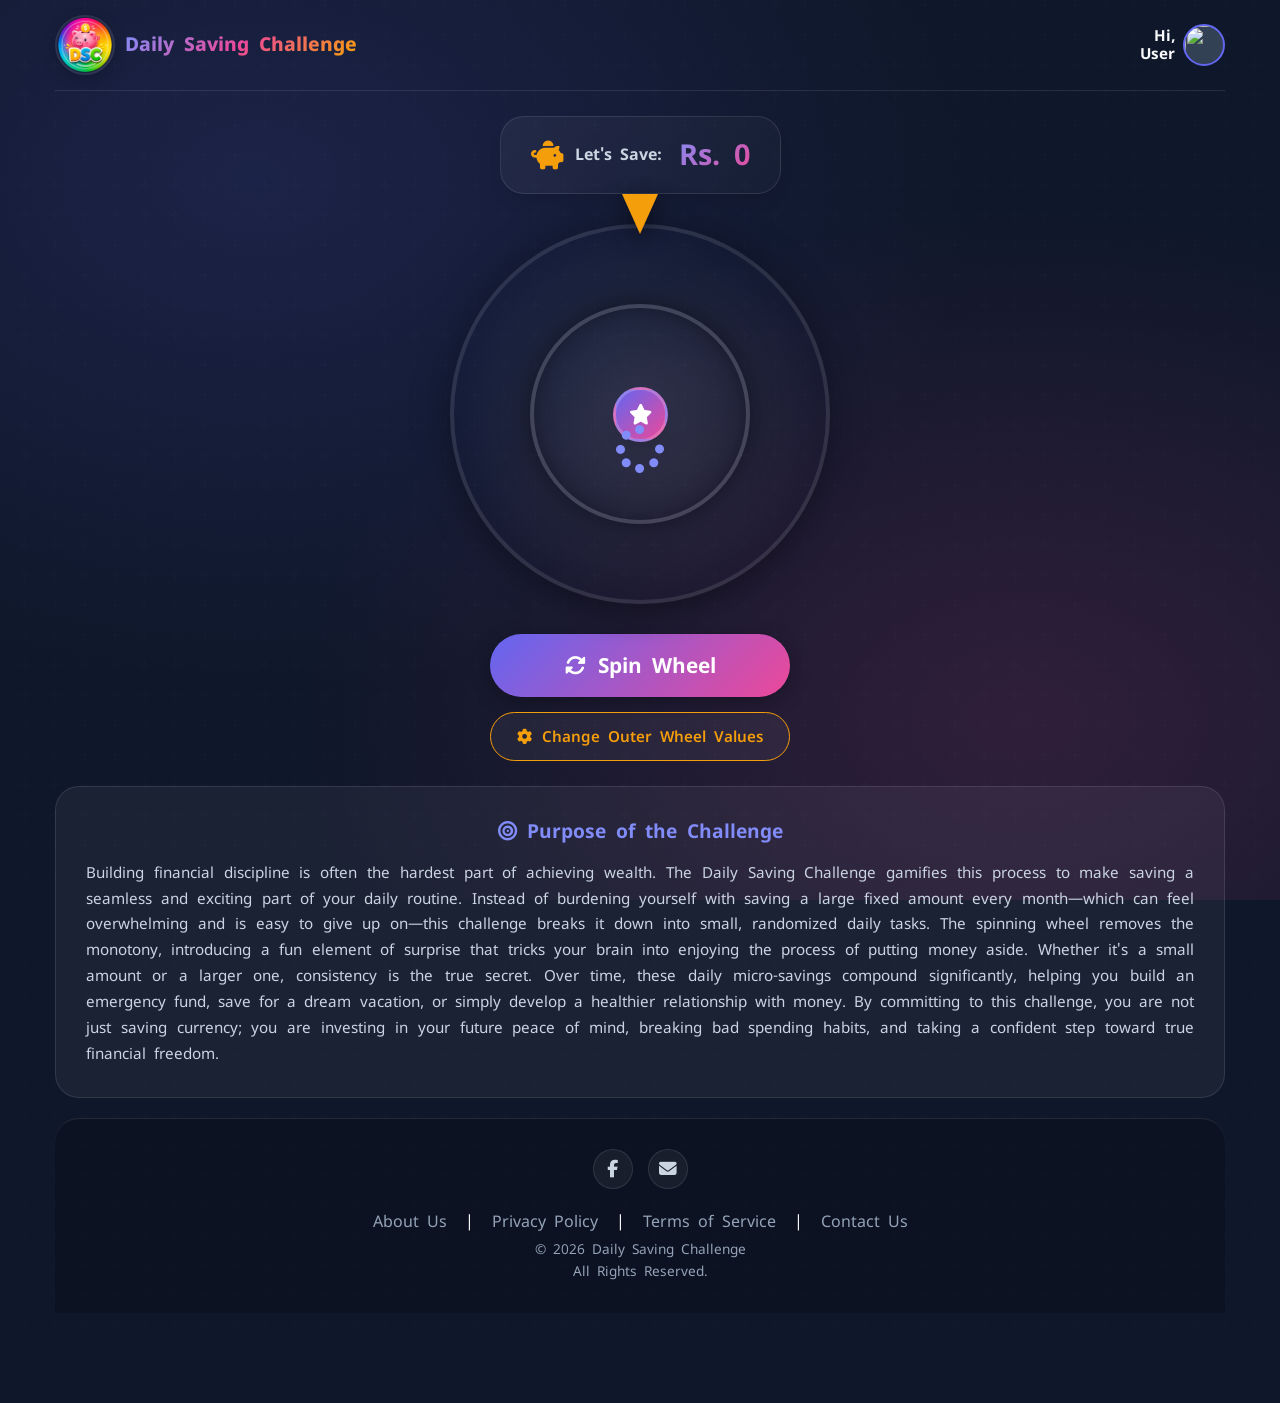
==== index.html @ 317a8c11 "Update index.html" ====
<!DOCTYPE html>
<html lang="en">
<head>
    <script async src="https://pagead2.googlesyndication.com/pagead/js/adsbygoogle.js?client=ca-pub-7875755235721674" crossorigin="anonymous"></script>
    <meta charset="UTF-8">
    <meta name="viewport" content="width=device-width, initial-scale=1.0, maximum-scale=1.0, user-scalable=no">
    <!-- 📌 SEO අංශය -->
    <title>DSCSaving | Daily Saving Challenge</title>
    <meta name="google-site-verification" content="cOCTgcawgqNc4gSyOQukBqpWCLOxOVzTZskBzwZwb8M" />
    <meta name="description" content="DSCSaving - Daily Saving Challenge. Build your saving habit daily and achieve your financial goals effortlessly.">
    <meta name="keywords" content="DSCSaving, Daily Saving Challenge, save money, financial goals, Sri Lanka saving app, money management">
    <meta name="author" content="DSCSaving">
    <meta name="description" content="Cultivate the habit of saving a small amount daily to secure your future. Join the Daily Saving Challenge to track and grow your savings securely.">
    <link rel="icon" type="image/png" href="dsc_logo.png">
    <link rel="apple-touch-icon" href="dsc_logo.png">
    <script src="https://cdnjs.cloudflare.com/ajax/libs/html2canvas/1.4.1/html2canvas.min.js"></script>
    <link href="https://fonts.googleapis.com/css2?family=Noto+Sans+Sinhala:wght@300;400;500;600;700;800&family=Poppins:wght@300;400;500;600;700;800&display=swap" rel="stylesheet">
    <link rel="stylesheet" href="https://cdnjs.cloudflare.com/ajax/libs/font-awesome/6.4.0/css/all.min.css">
    
    <link rel="stylesheet" href="style.css">

    <script src="https://www.gstatic.com/firebasejs/10.8.0/firebase-app-compat.js"></script>
    <script src="https://www.gstatic.com/firebasejs/10.8.0/firebase-auth-compat.js"></script>
    <script src="https://www.gstatic.com/firebasejs/10.8.0/firebase-database-compat.js"></script>
        
    <!-- Google tag (gtag.js) -->
    <script async src="https://www.googletagmanager.com/gtag/js?id=G-0ZGDSMXY3R"></script>
    <script>
      window.dataLayer = window.dataLayer || [];
      function gtag(){dataLayer.push(arguments);}
      gtag('js', new Date());

      gtag('config', 'G-0ZGDSMXY3R');
    </script>
    
</head>
<body>

    <div class="bg-animation"></div>

    <div id="initialLoader" style="position:fixed; top:50%; left:50%; transform:translate(-50%, -50%); color:var(--primary-light); z-index:9999999;">
        <i class="fas fa-spinner fa-spin fa-3x"></i>
    </div>

    <div id="authModal" class="my-modal">
        <div class="my-modal-content">
            <div style="position: absolute; top: 15px; right: 15px; z-index: 10;">
                <div class="lang-toggle" style="gap: 5px; margin: 0;">
                    <button class="lang-btn btn-si" id="loginLangSi" style="padding: 5px 10px; font-size: 0.8rem;" onclick="setLanguage('si')">සිං</button>
                    <button class="lang-btn btn-en" style="padding: 5px 10px; font-size: 0.8rem;" onclick="setLanguage('en')">EN</button>
                </div>
            </div>

            <div id="authMainUI">
                <img src="dsc_logo.png" alt="Logo" style="width: 70px; height: 70px; border-radius:50%; margin-bottom:10px; border: 2px solid rgba(255,255,255,0.2);" onerror="this.src='https://via.placeholder.com/70?text=DSC'">
                <h2 class="main-title" style="font-size: 1.8rem; margin-bottom: 5px; text-align:center;" data-i18n="welcome_title">Welcome!</h2>
                <p style="color: var(--text-secondary); font-size: 0.9rem; margin-bottom: 20px;" data-i18n="welcome_sub">Sign in to save and sync your progress securely.</p>
                
                <div class="auth-tabs">
                    <div class="auth-tab active" id="tabLogin" onclick="switchAuthTab('login')" data-i18n="tab_login">Login</div>
                    <div class="auth-tab" id="tabSignup" onclick="switchAuthTab('signup')" data-i18n="tab_signup">Sign Up</div>
                </div>
                
                <div id="authSignupFields" style="display: none;">
                    <div class="auth-input-wrapper">
                        <i class="fas fa-user icon-left"></i>
                        <input type="text" id="authName" class="auth-input" placeholder="Your Name" data-i18n-placeholder="name_placeholder">
                    </div>
                </div>
                
                <div class="auth-input-wrapper">
                    <i class="fas fa-envelope icon-left"></i>
                    <input type="email" id="authEmail" class="auth-input" placeholder="Email Address" data-i18n-placeholder="email_placeholder">
                </div>
                
                <div class="auth-input-wrapper">
                    <i class="fas fa-lock icon-left"></i>
                    <input type="password" id="authPassword" class="auth-input" placeholder="Password" data-i18n-placeholder="password_placeholder">
                    <i class="fas fa-eye password-toggle" onclick="togglePassword('authPassword', this)"></i>
                </div>

                <div style="text-align: right; margin-bottom: 15px; margin-top: -5px;" id="loginForgotPwdWrapper">
                    <a href="#" onclick="handleForgotPassword(false)" style="color: var(--accent); font-size: 0.85rem; text-decoration: none;" data-i18n="forgot_password">Forgot Password?</a>
                </div>
                
                <button class="action-btn primary" id="authSubmitBtn" onclick="handleAuthSubmit()">
                    <span id="authSubmitText" data-i18n="tab_login">Login</span>
                </button>
                
                <button class="google-btn" id="googleLoginBtn" onclick="loginWithGoogle()">
                    <i class="fab fa-google" style="color: #ea4335; font-size: 1.1rem;"></i>
                    <span data-i18n="google_login">Continue with Google</span>
                </button>
                
                <hr style="border: none; border-top: 1px dashed var(--glass-border); margin: 25px 0 20px;">
                <p style="color: var(--text-secondary); font-size: 0.85rem; margin-bottom: 12px;" data-i18n="guest_prompt">If you don't want to log in, spin the wheel from here</p>
                <button class="action-btn secondary" onclick="showGuestUI()">
                    <i class="fas fa-gamepad"></i> <span data-i18n="guest_btn">Use Local Account</span>
                </button>
            </div>
            
            <div id="guestUI" style="display: none;">
                <h2 style="font-size: 1.5rem; margin-bottom: 15px; color: var(--primary-light);" data-i18n="guest_btn">Use Local Account</h2>
                <div class="attention-note">
                    <i class="fas fa-exclamation-triangle"></i>
                    <div>
                        <strong data-i18n="important">Important:</strong> 
                        <span data-i18n="guest_warning">We cannot guarantee your data will be saved permanently. If data is lost locally, we cannot recover it.</span>
                    </div>
                </div>
                <div class="auth-input-wrapper">
                    <i class="fas fa-user icon-left"></i>
                    <input type="text" id="guestNameInput" class="auth-input" placeholder="Your Name" data-i18n-placeholder="name_placeholder">
                </div>
                <button class="action-btn primary" onclick="handleGuestSubmit()">
                    <span data-i18n="start_btn">Let's Start</span> <i class="fas fa-arrow-right"></i>
                </button>
                <button class="action-btn secondary" style="margin-top: 15px;" onclick="hideGuestUI()">
                    <i class="fas fa-arrow-left"></i> <span data-i18n="back_btn">Back</span>
                </button>
            </div>
        </div>
    </div>

    <div id="targetModal" class="my-modal">
        <div class="my-modal-content">
            <h2 style="font-size: 1.4rem; margin-bottom:10px; color: var(--primary-light);"><i class="fas fa-bullseye"></i> <span data-i18n="target_title">Set a Target</span></h2>
            <div class="attention-note">
                <i class="fas fa-exclamation-circle"></i>
                <div><span data-i18n="target_warning">Important: You can only change this amount after 30 days.</span></div>
            </div>
            <div class="auth-input-wrapper">
                <i class="fas fa-money-bill-wave icon-left"></i>
                <input type="number" id="targetAmountInput" class="auth-input" placeholder="Target Amount (e.g. 100000)" data-i18n-placeholder="target_placeholder">
            </div>
            <button class="action-btn primary" style="margin-bottom:10px;" onclick="saveTargetAmount()"><i class="fas fa-check"></i> <span data-i18n="modal_save">Save</span></button>
            <button class="action-btn secondary" onclick="closeTargetModal()"><span data-i18n="modal_cancel">Cancel</span></button>
        </div>
    </div>

    <!-- 📌 MAIN APP WRAPPER -->
    <div id="app-wrapper">
        <div class="header-section">
            <div class="header-left-group">
                <img src="dsc_logo.png" alt="DSC Logo" class="logo-img" onerror="this.src='https://via.placeholder.com/60?text=DSC'">
                <div class="title-group">
                    <h1 class="main-title" data-i18n="site_title">Daily Saving Challenge</h1>
                </div>
            </div>
            <div class="user-profile-wrapper" onclick="switchView('settings', document.getElementById('nav-settings'))">
                <div class="user-greeting"><span data-i18n="hi_text">Hi,</span> <span id="displayUserName">User</span></div>
                <img id="headerProfilePic" src="" class="header-profile-pic">
            </div>
        </div>

        <div class="main-content-flex">
            <!-- 🔹 TAB 1: HOME -->
            <div id="view-home" class="view-section active">
                
                <!-- 🏆 WINNERS BANNER (TARGET ACHIEVERS) -->
                <div id="homeAchievers" style="display: none;"></div>

                <div class="live-total-container">
                    <div class="live-total">
                        <i class="fas fa-piggy-bank"></i>
                        <span data-i18n="save_label" style="font-size: 1rem; color: var(--text-secondary); margin-right: 5px;">Let's Save:</span>
                        <span class="amount" id="liveAmount">Rs. 0</span>
                    </div>
                </div>
                <div class="wheel-section">
                    <div class="wheel-container">
                        <div class="wheel-glow"></div>
                        <div class="pointer"></div>
                        <div class="wheel outer-wheel" id="outerWheel"></div>
                        <div class="wheel inner-wheel" id="innerWheel"></div>
                        <div class="wheel-center"><i class="fas fa-star"></i></div>
                    </div>
                    <button id="spinBtn" class="spin-btn" onclick="spin()">
                        <i class="fas fa-sync-alt"></i> <span id="spinBtnText" data-i18n="spin_btn">Spin Wheel</span>
                    </button>
                    <button class="custom-btn" onclick="openCustom()">
                        <i class="fas fa-cog"></i> <span data-i18n="change_wheel_btn">Change Outer Wheel Values</span>
                    </button>
                </div>
                
                <div id="homeTargetWinNote" class="target-win-note">
                    <h2>🎉 <span data-i18n="target_achieved_msg">Congratulations! You've achieved your target!</span> 🎉</h2>
                    <p data-i18n="win_note_desc">Today is a special day! Your dedication has paid off.</p>
                    <button class="action-btn primary" onclick="openTargetModal()">
                        <i class="fas fa-plus"></i> <span data-i18n="new_target_btn">Set a New Target</span>
                    </button>
                </div>

                <!-- AdSense Slot (Hidden as requested) -->
                <div class="adsense-slot" style="display: none;">
                    <i class="fas fa-ad"></i>
                    <span>Ad Placement</span>
                </div>

                <div class="purpose-section">
                    <h2><i class="fas fa-bullseye"></i> <span data-i18n="purpose_title">Purpose of the Challenge</span></h2>
                    <p data-i18n="purpose_desc" style="text-align: justify; font-size: 0.95rem;">Building financial discipline is often the hardest part of achieving wealth. The Daily Saving Challenge gamifies this process to make saving a seamless and exciting part of your daily routine. Instead of burdening yourself with saving a large fixed amount every month—which can feel overwhelming and is easy to give up on—this challenge breaks it down into small, randomized daily tasks. The spinning wheel removes the monotony, introducing a fun element of surprise that tricks your brain into enjoying the process of putting money aside. Whether it's a small amount or a larger one, consistency is the true secret. Over time, these daily micro-savings compound significantly, helping you build an emergency fund, save for a dream vacation, or simply develop a healthier relationship with money. By committing to this challenge, you are not just saving currency; you are investing in your future peace of mind, breaking bad spending habits, and taking a confident step toward true financial freedom.</p>
                </div>
            </div>

            <!-- 🔹 TAB 2: CALENDAR -->
            <div id="view-calendar" class="view-section" id="calendarCaptureArea">
                
                <!-- 🏆 WINNERS BANNER (TARGET ACHIEVERS) -->
                <div id="calAchievers" style="display: none;"></div>

                <div class="calendar-section">
                    <h2><i class="fas fa-calendar-alt"></i> <span data-i18n="calendar_title">My Savings Record</span></h2>
                    <div class="calendar-grid" id="calendarGrid"></div>
                    <div class="monthly-total-box">
                        <button id="showTotalBtn" class="action-btn secondary" style="width: auto; padding: 12px 30px;" onclick="showMonthlyTotal()">
                            <i class="fas fa-eye"></i> <span data-i18n="show_total_btn">Show This Month's Total</span>
                        </button>
                        <div id="totalAmountContainer" class="monthly-total-display" style="display:none;">
                            <div style="font-size: 1rem; color: var(--text-secondary); margin-bottom:5px;" data-i18n="month_total_title">Total Savings This Month</div>
                            <div class="total-amount" id="monthTotalAmount">Rs. 0</div>
                        </div>
                        <div id="calendarDownloadArea" style="text-align: center; margin-top: 15px; display: none; width: 100%;">
                            <button class="action-btn primary" onclick="downloadCalendar()">
                                <i class="fas fa-download"></i> <span data-i18n="download_calendar">Download This Month's Record</span>
                            </button>
                        </div>
                    </div>
                </div>
                <div id="targetDisplayCalendar" class="target-card"></div>

                <!-- Last Saver Highlight -->
                <div class="champion-card-small">
                    <div class="champ-icon-small"><i class="fas fa-piggy-bank"></i></div>
                    <div class="champ-details-small">
                        <span class="champ-title-small" data-i18n="recent_champ">Last Saver</span>
                        <span class="champ-name-small" id="lastWinnerDisplay">Loading...</span>
                    </div>
                    <div class="champ-amount-small" id="lastWinnerAmountDisplay">Rs. 0</div>
                </div>

            </div>

            <!-- 🔹 TAB 3: HUB (ARTICLE LIST) -->
            <div id="view-hub" class="view-section">
                
                <!-- 💡 Detailed Financial Advice Section Above Hub -->
                <div class="advice-intro-card">
                    <div class="advice-header">
                        <i class="fas fa-lightbulb text-accent" style="font-size: 2rem; color: var(--accent);"></i>
                        <h2 data-i18n="advice_main_title" style="margin:0; font-size:1.4rem;">Master Your Money</h2>
                    </div>
                    <div class="advice-content-box" data-i18n="advice_desc">
                        Navigating the complex world of personal finance does not have to be an intimidating or complicated process. Welcome to our Financial Advice Hub, a dedicated space designed to provide you with clear, actionable, and user-friendly insights to help you completely master your money. We firmly believe that financial literacy is the essential cornerstone of a secure, stress-free future. Our ultimate goal is to empower you with the comprehensive knowledge and practical tools necessary to make informed, confident decisions about your wealth, no matter where you currently stand on your financial journey.<br><br>A fundamental pillar of achieving and maintaining financial health is the creation of a realistic, sustainable budget. We often recommend starting with the widely recognized 50/30/20 rule. This straightforward framework suggests allocating 50% of your net income to essential needs like housing, groceries, and utilities; 30% to wants and lifestyle choices such as dining out and entertainment; and a critical 20% dedicated entirely to savings and debt repayment. Implementing this simple structure ensures that you consistently live within your means while still enjoying your life today and actively preparing for whatever tomorrow may bring.<br><br>Alongside diligent budgeting, building a robust emergency fund is absolutely crucial. Life is inherently unpredictable, bringing unexpected medical bills, urgent home repairs, or sudden changes in employment. Having three to six months' worth of living expenses safely set aside in an accessible account can be the critical difference between experiencing a minor temporary setback and falling into a major, stressful financial crisis. An emergency fund is your personal financial shock absorber.<br><br>Beyond the act of saving, understanding the profound difference between saving and investing is key to long-term wealth building. While saving protects your money from loss and keeps it liquid, investing is what actually grows your wealth and protects your purchasing power against inflation. In our articles below, we provide clear introductory guides on how to make your money work tirelessly for you. We explore various low-risk investment avenues suitable for beginners, explaining concepts like compound interest, diversification, and long-term market trends in simple, plain language.<br><br>Additionally, we delve deeply into the psychology of spending. We understand that personal finance is often more about behavior than math. We offer practical, real-world tips on how to curb impulsive buying habits, how to accurately differentiate between true necessities and fleeting wants, and how to cultivate a resilient mindset of abundance and intentionality. By aligning your daily spending habits with your deepest values and long-term goals, you create a financial life that brings you genuine satisfaction.<br><br>Whether you are a complete beginner just starting your financial journey, someone looking to aggressively pay down high-interest debt, or an advanced saver aiming to accelerate your wealth accumulation and achieve early retirement, our carefully curated selection of articles is here to guide you every single step of the way. Remember, financial independence is not an overnight achievement; it is a marathon that requires patience, discipline, and continuous learning. Make it a habit to revisit your financial goals regularly, track your net worth, and celebrate the small milestones along the way. Every dollar saved and invested is a step closer to the freedom to live life on your own terms. Explore our articles below and equip yourself with the knowledge to thrive.
                    </div>
                </div>

                <h2 class="section-title" style="margin-top: 30px;"><i class="fas fa-book-open"></i> <span data-i18n="blog_title">Financial Advice & Articles</span></h2>
                
                <div id="blogGrid">
                    <p id="noArticlesMsg" style="text-align:center; color:var(--text-muted); padding: 20px; grid-column: 1 / -1;">Fetching articles...</p>
                </div>
            </div>

            <!-- 🔹 TAB 3.1: FULL ARTICLE VIEW -->
            <div id="view-article" class="view-section">
                <button class="back-to-hub-btn" onclick="closeArticleView()">
                    <i class="fas fa-arrow-left"></i> <span data-i18n="back_btn">Back</span>
                </button>
                <div class="full-article-container">
                    <h2 class="full-article-title" id="fullArticleTitle">Loading...</h2>
                    <div class="full-article-content" id="fullArticleContent">
                        Please wait...
                    </div>
                </div>
            </div>

            <!-- 🔹 TAB 5: SETTINGS -->
            <div id="view-settings" class="view-section">

                <!-- 🌐 Currency Selector -->
                <div class="settings-card">
                    <h3><i class="fas fa-coins" style="margin-right:8px; color:#f59e0b;"></i> <span data-i18n="currency_settings">Currency / මුදල් ඒකකය</span></h3>
                    <p style="font-size: 0.8rem; color: var(--text-muted); margin-bottom: 10px;" data-i18n="currency_note">Note: Non-LKR currencies will force the app language to English.</p>
                    <select id="currencySelector" class="auth-input" style="padding-left: 20px; font-weight: 600; cursor: pointer;" onchange="changeCurrency(this)">
                        <option value="LKR">LKR - Sri Lankan Rupee (Rs.)</option>
                        <option value="USD">USD - US Dollar ($)</option>
                        <option value="EUR">EUR - Euro (€)</option>
                        <option value="GBP">GBP - British Pound (£)</option>
                        <option value="AUD">AUD - Australian Dollar (A$)</option>
                    </select>
                </div>

                <div class="settings-card">
                    <h3><i class="fas fa-language" style="margin-right:8px; color:var(--accent);"></i> <span data-i18n="select_lang">Language / භාෂාව</span></h3>
                    <div class="lang-toggle" id="settingsLangToggle">
                        <button class="lang-btn btn-si" id="settingsLangSi" onclick="setLanguage('si')">Sinhala</button>
                        <button class="lang-btn btn-en active" onclick="setLanguage('en')">English</button>
                    </div>
                </div>

                <div class="settings-card">
                    <h3><i class="fas fa-user-edit" style="margin-right:8px; color:var(--primary-light);"></i> <span data-i18n="profile_settings">User Profile</span></h3>
                    <div style="text-align: center; margin-bottom: 20px;">
                        <label for="avatarUpload" style="cursor: pointer; position: relative; display: inline-block;">
                            <img id="settingsAvatarPreview" src="" style="width: 80px; height: 80px; border-radius: 50%; object-fit: cover; border: 3px solid var(--primary); background: var(--dark-lighter);">
                            <div style="position: absolute; bottom: 0; right: -5px; background: var(--accent); width: 28px; height: 28px; border-radius: 50%; display: flex; align-items: center; justify-content: center; color: white; font-size: 0.8rem; box-shadow: 0 2px 5px rgba(0,0,0,0.5);"><i class="fas fa-camera"></i></div>
                        </label>
                        <input type="file" id="avatarUpload" accept="image/*" style="display: none;" onchange="handleImageUpload(event)">
                    </div>

                    <div class="auth-input-wrapper" id="settingsEmailWrapper" style="display: none;">
                        <i class="fas fa-envelope icon-left"></i>
                        <input type="text" id="settingsEmail" class="auth-input" readonly style="opacity: 0.6; cursor: not-allowed; background: rgba(0,0,0,0.4);" data-i18n-placeholder="email_placeholder">
                    </div>

                    <div class="auth-input-wrapper">
                        <i class="fas fa-user icon-left"></i>
                        <input type="text" id="settingsName" class="auth-input" placeholder="Your Name" data-i18n-placeholder="name_placeholder">
                    </div>

                    <div id="settingsPasswordSection" style="display: none;">
                        <div class="auth-input-wrapper">
                            <i class="fas fa-unlock-alt icon-left"></i>
                            <input type="password" id="settingsCurrentPassword" class="auth-input" placeholder="Old Password" data-i18n-placeholder="current_password_placeholder">
                            <i class="fas fa-eye password-toggle" onclick="togglePassword('settingsCurrentPassword', this)"></i>
                        </div>
                        <div class="auth-input-wrapper">
                            <i class="fas fa-lock icon-left"></i>
                            <input type="password" id="settingsNewPassword" class="auth-input" placeholder="New Password" data-i18n-placeholder="new_password_placeholder">
                            <i class="fas fa-eye password-toggle" onclick="togglePassword('settingsNewPassword', this)"></i>
                        </div>
                        <div style="text-align: right; margin-bottom: 15px; margin-top: -5px;">
                            <a href="#" onclick="handleForgotPassword(true)" style="color: var(--accent); font-size: 0.85rem; text-decoration: none;" data-i18n="forgot_password">Forgot Password?</a>
                        </div>
                    </div>

                    <button class="action-btn success" id="saveProfileBtn" onclick="saveProfileSettings()">
                        <i class="fas fa-save"></i> <span data-i18n="save_profile">Save Changes</span>
                    </button>
                </div>
                <div id="targetDisplaySettings" class="target-card"></div>

                <button class="logout-btn" onclick="logoutUser()">
                    <i class="fas fa-sign-out-alt"></i> <span data-i18n="logout_btn">Logout</span>
                </button>
            </div>
        </div>

        <!-- 📌 GLOBAL FOOTER WITH LEGAL LINKS -->
        <div class="global-footer">
            <div class="social-icons">
                <a href="https://web.facebook.com/profile.php?id=61590623947927" target="_blank" class="social-icon"><i class="fab fa-facebook-f"></i></a>
                <a href="mailto:dailysavingchallenge@gmail.com" class="social-icon"><i class="fas fa-envelope"></i></a>
            </div>
            
            <div class="footer-links">
                <a href="about.html">About Us</a> | 
                <a href="privacy.html">Privacy Policy</a> | 
                <a href="terms.html">Terms of Service</a> | 
                <a href="contact.html">Contact Us</a>
            </div>

            <div class="footer-text">
                &copy; 2026 Daily Saving Challenge<br><span data-i18n="footer_rights">All Rights Reserved.</span>
            </div>
        </div>
    </div>

    <!-- 📌 BOTTOM NAVIGATION BAR -->
    <div class="bottom-nav" id="bottomNav" style="display: none;">
        <div class="nav-item active" onclick="switchView('home', this)">
            <i class="fas fa-home"></i><span data-i18n="nav_home">Home</span>
        </div>
        <div class="nav-item" onclick="switchView('calendar', this)">
            <i class="fas fa-calendar-alt"></i><span data-i18n="nav_calendar">Calendar</span>
        </div>
        <div class="nav-item" id="nav-explore" onclick="switchView('hub', this)">
            <i class="fas fa-book-open"></i><span data-i18n="nav_explore">Explore</span>
        </div>
        <div class="nav-item" onclick="window.location.href='about.html'">
            <i class="fas fa-info-circle"></i><span data-i18n="nav_about">About Us</span>
        </div>
        <div class="nav-item" id="nav-settings" onclick="switchView('settings', this)">
            <i class="fas fa-cog"></i><span data-i18n="nav_settings">Settings</span>
        </div>
    </div>

    <!-- 📌 MODALS -->
    <div id="customModal" class="my-modal">
        <div class="my-modal-content">
            <h2 style="font-size: 1.2rem; margin-bottom:5px;" data-i18n="modal_setup_title">Setup Wheel</h2>
            <p style="font-size: 0.9rem; color: var(--text-muted);" data-i18n="modal_setup_sub">Select Max Value (0 - 900)</p>
            <div class="slider-container">
                <input type="range" id="wheelSlider" min="0" max="900" step="100" value="900" oninput="updateSliderText(this.value)">
                <div class="slider-value" id="sliderValDisplay">900</div>
            </div>
            <button class="action-btn primary" style="margin-bottom:10px;" onclick="saveCustom()"><i class="fas fa-check"></i> <span data-i18n="modal_save">Save</span></button>
            <button class="action-btn secondary" onclick="closeCustom()"><span data-i18n="modal_cancel">Cancel</span></button>
        </div>
    </div>

    <div id="resultModal" class="my-modal">
        <div class="my-modal-content" style="background: transparent; border: none; box-shadow: none; padding: 0;">
            <div id="captureArea" class="capture-card">
                <div id="captureDate" class="capture-date"></div>
                <img id="popupAvatar" src="" alt="Profile" class="profile-pic">
                <h2 id="cardName">Hi Name</h2>
                <p class="capture-subtitle" data-i18n="card_subtitle" style="margin:5px 0 10px;">Amount to save today</p>
                <div class="amount" id="cardTotal">Rs. 0</div>
                <div class="capture-footer" style="margin-top:15px; font-size:0.9rem;"><i class="fab fa-facebook"></i>Daily Saving Challenge</div>
            </div>
            <button class="action-btn primary" style="margin-bottom:10px;" onclick="shareAndDownload()"><i class="fas fa-download"></i> Download & Share</button>
            <button class="action-btn secondary" onclick="closeModal()"><span data-i18n="card_close">Close</span></button>
        </div>
    </div>

    <script>
        // =========================================
        // 📌 TRANSLATIONS & CURRENCY LOGIC
        // =========================================
        const translations = {
            en: {
                site_title: "Daily Saving Challenge", select_lang: "Language", hi_text: "Hi,", welcome_title: "Welcome!", welcome_sub: "Sign in to save and sync your progress securely.",
                tab_login: "Login", tab_signup: "Sign Up", google_login: "Continue with Google", guest_prompt: "If you don't want to log in, spin the wheel from here",
                guest_btn: "Use Local Account", guest_warning: "We cannot guarantee your data will be saved permanently. If data is lost locally, we cannot recover it.",
                back_btn: "Back", important: "Important:", name_placeholder: "Your Name", email_placeholder: "Email Address", password_placeholder: "Password",
                logout_btn: "Logout", start_btn: "Let's Start", save_label: "Let's Save:", spin_btn: "Spin Wheel", change_wheel_btn: "Change Outer Wheel Values",
                wheel_settings: "Wheel Settings", profile_settings: "User Profile", new_password_placeholder: "New Password", save_profile: "Save Changes",
                calendar_title: "My Savings Record", month_total_title: "Total Savings This Month", show_total_btn: "Show This Month's Total", download_calendar: "Download This Month's Record",
                recent_champ: "Last Saver", purpose_title: "Purpose of the Challenge", 
                purpose_desc: "Building financial discipline is often the hardest part of achieving wealth. The Daily Saving Challenge gamifies this process to make saving a seamless and exciting part of your daily routine. Instead of burdening yourself with saving a large fixed amount every month—which can feel overwhelming and is easy to give up on—this challenge breaks it down into small, randomized daily tasks. The spinning wheel removes the monotony, introducing a fun element of surprise that tricks your brain into enjoying the process of putting money aside. Whether it's a small amount or a larger one, consistency is the true secret. Over time, these daily micro-savings compound significantly, helping you build an emergency fund, save for a dream vacation, or simply develop a healthier relationship with money. By committing to this challenge, you are not just saving currency; you are investing in your future peace of mind, breaking bad spending habits, and taking a confident step toward true financial freedom.",
                advice_main_title: "Master Your Money",
                advice_desc: "Navigating the complex world of personal finance does not have to be an intimidating or complicated process. Welcome to our Financial Advice Hub, a dedicated space designed to provide you with clear, actionable, and user-friendly insights to help you completely master your money. We firmly believe that financial literacy is the essential cornerstone of a secure, stress-free future. Our ultimate goal is to empower you with the comprehensive knowledge and practical tools necessary to make informed, confident decisions about your wealth, no matter where you currently stand on your financial journey.<br><br>A fundamental pillar of achieving and maintaining financial health is the creation of a realistic, sustainable budget. We often recommend starting with the widely recognized 50/30/20 rule. This straightforward framework suggests allocating 50% of your net income to essential needs like housing, groceries, and utilities; 30% to wants and lifestyle choices such as dining out and entertainment; and a critical 20% dedicated entirely to savings and debt repayment. Implementing this simple structure ensures that you consistently live within your means while still enjoying your life today and actively preparing for whatever tomorrow may bring.<br><br>Alongside diligent budgeting, building a robust emergency fund is absolutely crucial. Life is inherently unpredictable, bringing unexpected medical bills, urgent home repairs, or sudden changes in employment. Having three to six months' worth of living expenses safely set aside in an accessible account can be the critical difference between experiencing a minor temporary setback and falling into a major, stressful financial crisis. An emergency fund is your personal financial shock absorber.<br><br>Beyond the act of saving, understanding the profound difference between saving and investing is key to long-term wealth building. While saving protects your money from loss and keeps it liquid, investing is what actually grows your wealth and protects your purchasing power against inflation. In our articles below, we provide clear introductory guides on how to make your money work tirelessly for you. We explore various low-risk investment avenues suitable for beginners, explaining concepts like compound interest, diversification, and long-term market trends in simple, plain language.<br><br>Additionally, we delve deeply into the psychology of spending. We understand that personal finance is often more about behavior than math. We offer practical, real-world tips on how to curb impulsive buying habits, how to accurately differentiate between true necessities and fleeting wants, and how to cultivate a resilient mindset of abundance and intentionality. By aligning your daily spending habits with your deepest values and long-term goals, you create a financial life that brings you genuine satisfaction.<br><br>Whether you are a complete beginner just starting your financial journey, someone looking to aggressively pay down high-interest debt, or an advanced saver aiming to accelerate your wealth accumulation and achieve early retirement, our carefully curated selection of articles is here to guide you every single step of the way. Remember, financial independence is not an overnight achievement; it is a marathon that requires patience, discipline, and continuous learning. Make it a habit to revisit your financial goals regularly, track your net worth, and celebrate the small milestones along the way. Every dollar saved and invested is a step closer to the freedom to live life on your own terms. Explore our articles below and equip yourself with the knowledge to thrive.",
                blog_title: "Financial Advice & Articles", view_all: "View All Articles", nav_about: "About Us",
                footer_rights: "All Rights Reserved.", modal_setup_title: "Setup Wheel", modal_setup_sub: "Select Max Value (0 - 900)", modal_save: "Save", modal_cancel: "Cancel",
                card_subtitle: "Amount to save today", card_close: "Close", nav_home: "Home", nav_calendar: "Calendar", nav_explore: "Explore", nav_settings: "Settings",
                target_title: "Set a Target", my_target: "My Savings Target", target_add_btn: "Set a Target", target_edit_btn: "Edit Target", target_warning: "Important: You can only change this amount after 30 days.",
                target_placeholder: "Target Amount (e.g. 100000)", target_remaining: "Remaining for Target:", target_achieved_msg: "Congratulations! You've achieved your target!", win_note_desc: "Today is a special day! Your dedication has paid off.",
                new_target_btn: "Set a New Target", target_lock_msg: "You can change your target in {days} days.", no_target_title: "No Target Set", js_enter_all: "Please fill out all fields!",
                js_enter_name: "Please enter your name!", js_auth_success: "Successfully logged in!", js_auth_error: "Authentication Failed. Please check details.", js_completed: "Completed Today",
                js_spinning: "Spinning...", js_no_articles: "No articles available currently.", js_read_more: "Read More", js_today: "Today", js_start_greet: "let's start the challenge!",
                popup_blocked: "Popup blocked by browser! Please use Email/Password to login.",
                forgot_password: "Forgot Password?", current_password_placeholder: "Old Password", enter_email_reset: "Please enter your email address in the field to reset password.",
                reset_link_sent: "Password reset link sent to your email!", wrong_old_password: "The old password you entered is incorrect!", local_acc_email: "Local Account (No Email)",
                js_load_more: "Load More Articles", js_loading: "Loading...", currency_settings: "Currency", currency_note: "Note: Non-LKR currencies will force the app language to English.",
                today_champions: "🎉 Today's Champions:"
            },
            si: {
                site_title: "දිනපතා මුදල් ඉතිරි කිරීමේ අභියෝගය", select_lang: "භාෂාව / Language", hi_text: "ආයුබෝවන්,", welcome_title: "ආයුබෝවන්!", welcome_sub: "දිනපතා ඉතිරි කිරීමේ විස්තර ආරක්ෂිතව බලාගැනීමට ලොග් වෙන්න.",
                tab_login: "ලොග් වෙන්න", tab_signup: "ලියාපදිංචි වෙන්න", google_login: "Google හරහා ලොග් වෙන්න", guest_prompt: "ලොග් වීමට අවශ්‍ය නැත්නම් මෙතනින් රෝදය කරකවන්න",
                guest_btn: "Local ගිණුමකින් යන්න", guest_warning: "ඔබගේ දත්ත ආරක්ෂිතව පවතින බවට අපට සහතික විය නොහැක. යම් හෙයකින් දත්ත මැකී ගියහොත් අපට ඒ සඳහා වගකිය නොහැක.",
                back_btn: "ආපසු", important: "වැදගත්:", name_placeholder: "ඔබගේ නම", email_placeholder: "ඊමේල් ලිපිනය", password_placeholder: "මුරපදය (Password)",
                logout_btn: "ඉවත් වෙන්න (Logout)", start_btn: "ආරම්භ කරමු", save_label: "ඉතුරු කරමු:", spin_btn: "කරකවමු", change_wheel_btn: "ලොකු රවුමේ අගයන් වෙනස් කරමු",
                wheel_settings: "රෝදයේ සැකසුම්", profile_settings: "ගිණුමේ සැකසුම් (Profile)", new_password_placeholder: "අලුත් මුරපදය (New Password)", save_profile: "සුරකින්න",
                calendar_title: "මගේ ඉතිරි කිරීමේ සටහන", month_total_title: "මේ මාසයේ මුළු ඉතිරිය", show_total_btn: "මේ මාසයේ මුළු ඉතිරිය පෙන්වන්න", download_calendar: "මේ මාසේ සටහන ඩවුන්ලෝඩ් කරගමු",
                recent_champ: "අවසන් ඉතුරුම්කරු", purpose_title: "අභියෝගයේ අරමුන", 
                purpose_desc: "මූල්‍ය විනයක් ගොඩනගා ගැනීම යනු බොහෝ දෙනෙකුට අසීරු කාර්යයකි. Daily Saving Challenge මගින් ඉතිරි කිරීමේ ක්‍රියාවලිය දිනපතා කළ හැකි විනෝදජනක පුරුද්දක් බවට පත් කරයි. සෑම මසකම විශාල මුදලක් එකවර ඉතිරි කිරීමට උත්සාහ කිරීම වෙනුවට (එය බොහෝවිට අපහසු වන අතර මඟහැරී යා හැක), මෙම අභියෝගය එය කුඩා, අහඹු දෛනික ඉලක්ක බවට බිඳ දමයි. මෙහි ඇති කැරකෙන රෝදය (Wheel) එකම මුදලක් දිගටම ඉතිරි කිරීමේ ඒකාකාරී බව මකා දමා, කුඩා විනෝදයක් එක් කරමින් දිනපතා මුදල් වෙන් කිරීමට ඔබගේ මනස හුරු කරවයි. මුදල කුඩා වුවත් විශාල වුවත්, මෙහි සැබෑ රහස අඛණ්ඩතාවයයි (Consistency). කාලයත් සමඟ මෙම කුඩා ඉතුරුම් එකතු වී විශාල අරමුදලක් බවට පත්වන අතර, එය ඔබගේ හදිසි අවශ්‍යතාවයකට, සිහින චාරිකාවකට හෝ සරලවම මුදල් සමඟ වඩා හොඳ සම්බන්ධතාවයක් ගොඩනගා ගැනීමට උපකාරී වනු ඇත. මෙම අභියෝගයට එක්වීමෙන් ඔබ හුදෙක් මුදල් ඉතිරි කරනවා පමණක් නොව, ඔබගේ අනාගත මූල්‍ය නිදහස වෙනුවෙන් සාර්ථක පියවරක් තබයි.",
                advice_main_title: "මූල්‍ය කළමනාකරණය",
                advice_desc: "පුද්ගලික මූල්‍ය කළමනාකරණය යනු සංකීර්ණ හෝ බියගන්වනසුලු ක්‍රියාවලියක් විය යුතු නැත. ඔබේ මුදල් නිවැරදිව කළමනාකරණය කිරීමට අවශ්‍ය පැහැදිලි, ප්‍රායෝගික සහ පරිශීලක-හිතකාමී මඟපෙන්වීමක් ලබාදෙන අපගේ මූල්‍ය උපදේශන මධ්‍යස්ථානයට (Financial Advice Hub) ඔබව සාදරයෙන් පිළිගනිමු. මූල්‍ය සාක්ෂරතාවය (financial literacy) යනු ආරක්ෂිත සහ ආතතියෙන් තොර අනාගතයක ප්‍රධානතම පදනම බව අපි තරයේ විශ්වාස කරමු. ඔබගේ මූල්‍ය ගමනේ ඔබ දැනට සිටින්නේ කුමන තත්ත්වයක වුවද, ඔබේ ධනය පිළිබඳව නිවැරදි සහ විශ්වාසදායක තීරණ ගැනීමට අවශ්‍ය පූර්ණ දැනුම හා ප්‍රායෝගික මෙවලම් ඔබට ලබාදීම අපගේ ප්‍රධාන අරමුණයි.<br><br>යහපත් මූල්‍ය සෞඛ්‍යයක් ගොඩනගා ගැනීමේ මූලික පියවරක් වන්නේ යථාර්ථවාදී සහ ප්‍රායෝගික අයවැයක් (Budget) නිර්මාණය කිරීමයි. මේ සඳහා ලොව පුරා පිළිගත් 50/30/20 නීතිය භාවිතා කිරීම අපි නිර්දේශ කරමු. මෙම සරල ක්‍රමවේදයට අනුව, ඔබේ ශුද්ධ ආදායමෙන් 50%ක් නිවාස, ආහාර සහ බිල්පත් වැනි අත්‍යවශ්‍ය දෑ සඳහාද, 30%ක් විනෝදාස්වාදය, ආපනශාලා වලින් ආහාර ගැනීම වැනි ඔබේ කැමැත්තන් සඳහාද, ඉතිරි 20% අනිවාර්යයෙන්ම ඉතුරුම් සහ ණය පියවීම සඳහාද වෙන් කළ යුතුය. මෙම ක්‍රමය තුළින් ඔබට වර්තමානය සතුටින් ගත කරන අතරම අනාගතයටත් සාර්ථකව මුහුණ දීමට හැකි මනා මූල්‍ය විනයක් ගොඩනැගේ.<br><br>නිසි අයවැයකරණයට අමතරව ශක්තිමත් හදිසි අරමුදලක් (Emergency fund) ගොඩනගා ගැනීමද අතිශයින්ම වැදගත්ය. ජීවිතය අනපේක්ෂිතය. හදිසි වෛද්‍ය ප්‍රතිකාර, නිවාස අලුත්වැඩියාවන් හෝ හදිසියේ රැකියාව අහිමිවීම් වැනි ඕනෑම දෙයක් සිදුවිය හැක. අවම වශයෙන් මාස 3ත් 6ත් අතර කාලයක ඔබේ ජීවන වියදම් පියවාගත හැකි මුදලක් පහසුවෙන් ලබාගත හැකි ගිණුමක තැන්පත් කර තිබීම, සුළු මූල්‍ය ගැටලුවක් විශාල අර්බුදයක් දක්වා වර්ධනය වීම වළක්වයි. ඔබේ හදිසි අරමුදල යනු ඔබේ ජීවිතයේ මූල්‍ය කම්පන අවශෝෂකයයි.<br><br>මුදල් ඉතිරි කිරීමට අමතරව, ඉතිරි කිරීම (Saving) සහ ආයෝජනය කිරීම (Investing) අතර ඇති පැහැදිලි වෙනස අවබෝධ කරගැනීම දිගුකාලීන ධනය ගොඩනැගීමේ රහසයි. ඉතිරි කිරීම මගින් ඔබේ මුදල් ආරක්ෂිතව සහ ද්‍රවශීලව තබාගන්නා අතර, ආයෝජනය කිරීම මගින් ඔබේ ධනය වර්ධනය කරමින් උද්ධමනයෙන් ඔබේ මුදලේ වටිනාකම අඩුවීම වළක්වයි. සංයුක්ත පොලිය (Compound interest), විවිධාංගීකරණය සහ වෙළඳපල ප්‍රවණතා වැනි සංකල්ප සරලව පැහැදිලි කරමින්, අඩු අවදානම් සහගත ආයෝජන අවස්ථා පිළිබඳව අපගේ පහත ලිපි මගින් ඔබට මඟපෙන්වනු ඇත.<br><br>එසේම, වියදම් කිරීම පිටුපස ඇති මනෝවිද්‍යාව පිළිබඳවත් අපි අවධානය යොමු කරමු. බොහෝවිට පුද්ගලික මූල්‍ය කළමනාකරණය රඳා පවතින්නේ ගණිතයට වඩා අපගේ හැසිරීම් මතය. ආවේගශීලීව මුදල් වියදම් කිරීම පාලනය කරගන්නා ආකාරය, සැබෑ අවශ්‍යතා සහ ක්ෂණික ආශාවන් වෙන්කර හඳුනාගන්නා ආකාරය පිළිබඳව ප්‍රායෝගික උපදෙස් අපි ඔබට ලබා දෙමු. ඔබේ දෛනික වියදම් ඔබේ දිගුකාලීන ඉලක්ක සමඟ පෙළගැස්වීමෙන් ඔබට සැබෑ තෘප්තියක් ගෙනදෙන මූල්‍ය ජීවිතයක් නිර්මාණය කරගත හැක.<br><br>ඔබ මූල්‍ය ලෝකයට නවකයෙකු වුවද, ඉහළ පොලී සහිත ණය ඉක්මනින් ගෙවා දැමීමට උත්සාහ කරන්නෙකු වුවද, නැතහොත් ඉක්මන් විශ්‍රාම ගැන්වීමක් අපේක්ෂාවෙන් ධනය ගොඩනගන අයෙකු වුවද, අපගේ මෙම ලිපි පෙළ ඔබට සෑම පියවරකදීම මඟ පෙන්වනු ඇත. මතක තබාගන්න, මූල්‍ය ස්වාධීනත්වය යනු එක රැයකින් ළඟා කරගත හැකි දෙයක් නොවේ. එය ඉවසීම, විනය සහ අඛණ්ඩ ඉගෙනීම අවශ්‍ය වන දිගු ගමනකි. ඔබ ඉතිරි කරන සහ ආයෝජනය කරන සෑම රුපියලක්ම, ඔබේම නීති යටතේ නිදහසේ ජීවත් වීමට ඔබට ලබාදෙන ශක්තියකි. පහත ලිපි කියවා සාර්ථක මූල්‍ය අනාගතයකට අවශ්‍ය දැනුමෙන් සන්නද්ධ වන්න.",
                blog_title: "මූල්‍ය උපදෙස් සහ ලිපි", view_all: "සියලුම ලිපි බලන්න", nav_about: "අපි ගැන",
                footer_rights: "සියලුම හිමිකම් ඇවිරිණි.", modal_setup_title: "ලොකු රවුම සකසන්න", modal_setup_sub: "උපරිම අගය තෝරා ගන්න (0 - 900)", modal_save: "සුරකින්න", modal_cancel: "අවලංගු කරන්න",
                card_subtitle: "අද ඔයාට ඉතුරු කරනන් වෙන මුදල", card_close: "වසන්න", nav_home: "මුල් පිටුව", nav_calendar: "දින දර්ශනය", nav_explore: "තොරතුරු", nav_settings: "සැකසුම්",
                target_title: "ඉලක්කයක් සකසමු", my_target: "මගේ ඉතිරුම් ඉලක්කය", target_add_btn: "නව ඉලක්කයක් යොදන්න", target_edit_btn: "ඉලක්කය වෙනස් කරන්න", target_warning: "වැදගත්: මෙම අගය නැවත වෙනස් කළ හැක්කේ දින 30 කට පසුව පමණි.",
                target_placeholder: "ඉලක්කගත මුදල (උදා: 100000)", target_remaining: "ඉලක්කයට තව:", target_achieved_msg: "සුභපැතුම්! ඔබ ඔබේ ඉලක්කය සම්පූර්ණ කර ඇත!", win_note_desc: "අද දවස ඔබට සුවිශේෂී දවසක්! ඔබගේ කැපවීම සාර්ථක වී ඇත.",
                new_target_btn: "නව ඉලක්කයක් යොදන්න", target_lock_msg: "ඔබට ඉලක්කය වෙනස් කිරීමට තව දින {days} ක් ඉතිරිව ඇත.", no_target_title: "කිසිදු ඉලක්කයක් යොදා නැත", js_enter_all: "කරුණාකර සියලුම විස්තර පුරවන්න!",
                js_enter_name: "කරුණාකර ඔබගේ නම ඇතුළත් කරන්න!", js_auth_success: "සාර්ථකව ලොග් විය!", js_auth_error: "ඇතුළත් කළ විස්තර වැරදියි. නැවත උත්සාහ කරන්න.", js_completed: "අද සම්පූර්ණයි",
                js_spinning: "කරකවමින්...", js_no_articles: "දැනට ලිපි කිසිවක් නොමැත.", js_read_more: "තවත් කියවන්න", js_today: "අද", js_start_greet: "අභියෝගය අරඹමු!",
                popup_blocked: "බ්‍රව්සර් එකෙන් Popup Block කර ඇත! කරුණාකර Email/Password මගින් ලොග් වන්න.",
                forgot_password: "මුරපදය අමතකද?", current_password_placeholder: "පැරණි මුරපදය (Old Password)", enter_email_reset: "මුරපදය අලුත් කිරීමට කරුණාකර ඉහළ කොටුවේ ඔබගේ ඊමේල් ලිපිනය ඇතුළත් කරන්න.",
                reset_link_sent: "මුරපදය අලුත් කිරීමේ ලින්ක් එක ඔබගේ ඊමේල් එකට යැව්වා!", wrong_old_password: "ඔබ ලබා දුන් පැරණි මුරපදය වැරදියි!", local_acc_email: "Local ගිණුම (Email නැත)",
                js_load_more: "තවත් ලිපි පෙන්වන්න", js_loading: "කරුණාකර රැඳී සිටින්න...", currency_settings: "මුදල් ඒකකය (Currency)", currency_note: "සටහන: LKR හැර වෙනත් මුදල් ඒකකයක් තේරීමේදී භාෂාව ඉංග්‍රීසි වලට ස්වයංක්‍රීයව මාරු වේ.",
                today_champions: "🎉 අද දවසේ ජයග්‍රාහකයින්:"
            }
        };

        const currencySymbols = { LKR: "Rs. ", USD: "$", EUR: "€", GBP: "£", AUD: "A$" };
        let currentCurrencyCode = localStorage.getItem('dsc_currency') || 'LKR';
        let currentLang = localStorage.getItem('dsc_lang') || 'en'; // Default to English now

        function getCurrency() { return currencySymbols[currentCurrencyCode] || "Rs. "; }

        function changeCurrency(selectEl) {
            const code = selectEl.value;
            localStorage.setItem('dsc_currency', code);
            currentCurrencyCode = code;

            if(code !== 'LKR') {
                setLanguage('en');
                document.querySelectorAll('.btn-si').forEach(btn => btn.style.display = 'none');
            } else {
                document.querySelectorAll('.btn-si').forEach(btn => btn.style.display = 'inline-block');
            }
            
            if (currentUserData || isLocalMode) { renderCalendar(); checkTodaySpin(); renderTargetUI(); }
            // Re-render recent champion if data exists
            if (lastWinnerData) updateLastWinnerDisplay(lastWinnerData);
        }

        function setLanguage(lang) {
            if(currentCurrencyCode !== 'LKR' && lang === 'si') {
                lang = 'en'; // Force English if not LKR
            }
            currentLang = lang; localStorage.setItem('dsc_lang', lang);
            document.querySelectorAll('.btn-si').forEach(btn => btn.classList.toggle('active', lang === 'si'));
            document.querySelectorAll('.btn-en').forEach(btn => btn.classList.toggle('active', lang === 'en'));
            
            document.querySelectorAll('[data-i18n]').forEach(el => {
                const key = el.getAttribute('data-i18n'); if (translations[currentLang][key]) el.innerHTML = translations[currentLang][key]; // Using innerHTML to support <br>
            });
            document.querySelectorAll('[data-i18n-placeholder]').forEach(el => {
                const key = el.getAttribute('data-i18n-placeholder'); if (translations[currentLang][key]) el.placeholder = translations[currentLang][key];
            });
            
            const submitBtnText = document.getElementById('authSubmitText');
            if(submitBtnText) submitBtnText.innerText = translations[currentLang][authMode === 'login' ? 'tab_login' : 'tab_signup'];

            if (currentUserData || isLocalMode) { renderCalendar(); checkTodaySpin(); renderTargetUI(); }
            const noArticles = document.getElementById('noArticlesMsg'); if (noArticles) noArticles.innerText = translations[currentLang].js_no_articles;
            const loadMoreBtn = document.getElementById('loadMoreBtnActual'); if (loadMoreBtn) loadMoreBtn.innerText = translations[currentLang].js_load_more;
            
            document.querySelectorAll('.read-more-text').forEach(el => el.innerText = translations[currentLang].js_read_more);

            // Fetch Blogger posts based on new language
            if (window.handleBloggerPosts) {
                document.getElementById('blogGrid').innerHTML = '';
                fetchedArticles = [];
                currentStartIndex = 1;
                loadBloggerPosts(1);
            }
            
            fetchTargetAchievers(); // Refresh translated banners
        }

        // Apply currency logic on startup
        document.addEventListener("DOMContentLoaded", () => {
            const select = document.getElementById('currencySelector');
            if(select) select.value = currentCurrencyCode;
            
            if(currentCurrencyCode !== 'LKR') {
                currentLang = 'en';
                document.querySelectorAll('.btn-si').forEach(btn => btn.style.display = 'none');
            }
            setLanguage(currentLang);
            initializeApp();
        });

        // =========================================
        // 📌 FIREBASE LOGIC 
        // =========================================
        const firebaseConfig = {
            apiKey: "AIzaSyDo_Z1pawT4IB_KaoLdo0Yl2YV5gt27S3U", authDomain: "dailysavingchallenge-b7f58.firebaseapp.com",
            projectId: "dailysavingchallenge-b7f58", storageBucket: "dailysavingchallenge-b7f58.firebasestorage.app",
            messagingSenderId: "936731731201", appId: "1:936731731201:web:bb3e841e7664b805102700",
            databaseURL: "https://dailysavingchallenge-b7f58-default-rtdb.firebaseio.com" 
        };

        firebase.initializeApp(firebaseConfig);
        const auth = firebase.auth(); const database = firebase.database();

        let globalSpinCount = 0; let currentUser = null; let currentUserData = null; let trackingData = {};
        let isLocalMode = localStorage.getItem('dsc_local_session') === 'true';
        let localUserName = localStorage.getItem('dsc_userName') || '';
        let localTrackingData = JSON.parse(localStorage.getItem('dsc_tracking')) || {};
        let tempAvatarBase64 = null;
        let userTarget = { amount: 0, setDate: null, achievedDate: null };
        let localTargetData = JSON.parse(localStorage.getItem('dsc_target')) || null;
        let lastWinnerData = null;
        if (localTargetData) userTarget = localTargetData;

        function syncLocalDataToCloud(user) {
            const localTracking = JSON.parse(localStorage.getItem('dsc_tracking')) || {}; const localTarget = JSON.parse(localStorage.getItem('dsc_target')) || null;
            if (Object.keys(localTracking).length > 0 || localTarget) {
                database.ref('users/' + user.uid).once('value').then(snapshot => {
                    const cloudData = snapshot.val() || {}; const cloudTracking = cloudData.trackingData || {}; const cloudTarget = cloudData.targetData || { amount: 0, setDate: null, achievedDate: null };
                    const mergedTracking = { ...cloudTracking, ...localTracking }; const mergedTarget = localTarget ? localTarget : cloudTarget;
                    database.ref('users/' + user.uid).update({ trackingData: mergedTracking, targetData: mergedTarget }).then(() => {
                        localStorage.removeItem('dsc_tracking'); localStorage.removeItem('dsc_target'); localStorage.setItem('dsc_local_session', 'false');
                    });
                });
            }
        }

        function launchApp() {
            document.getElementById('authModal').classList.remove('active'); document.getElementById('app-wrapper').style.display = 'flex'; document.getElementById('bottomNav').style.display = 'flex';
        }

        auth.onAuthStateChanged((user) => {
            const loader = document.getElementById('initialLoader');
            if(loader) loader.style.display = 'none';

            if (user) {
                isLocalMode = false; localStorage.setItem('dsc_local_session', 'false');
                currentUser = user; launchApp(); loadUserData(user.uid);
            } else {
                currentUser = null; currentUserData = null;
                if (isLocalMode && localUserName) {
                    trackingData = localTrackingData; if(localTargetData) userTarget = localTargetData;
                    launchApp(); document.getElementById('displayUserName').innerText = localUserName;
                    const savedAvatar = localStorage.getItem('dsc_avatar') || generateAvatar(localUserName);
                    document.getElementById('headerProfilePic').src = savedAvatar; document.getElementById('settingsAvatarPreview').src = savedAvatar;
                    document.getElementById('settingsName').value = localUserName; 
                    document.getElementById('settingsPasswordSection').style.display = 'none';
                    document.getElementById('settingsEmailWrapper').style.display = 'block';
                    document.getElementById('settingsEmail').value = translations[currentLang].local_acc_email;
                    renderCalendar(); checkTodaySpin(); renderTargetUI();
                } else {
                    document.getElementById('authModal').classList.add('active'); 
                    document.getElementById('app-wrapper').style.display = 'none'; 
                    document.getElementById('bottomNav').style.display = 'none';
                }
            }
            fetchTargetAchievers(); // Fetch daily achievers on auth resolve
        });

        function updateLastWinnerDisplay(data) {
            const winnerName = data.lastWinnerName || "-";
            const winnerAmount = data.lastWinnerAmount || 0;
            const winnerDisplay = document.getElementById('lastWinnerDisplay');
            const winnerAmountDisplay = document.getElementById('lastWinnerAmountDisplay');
            
            if (winnerDisplay && winnerName !== "-") { 
                winnerDisplay.innerText = winnerName; 
            }
            if (winnerAmountDisplay && winnerAmount > 0) {
                winnerAmountDisplay.innerText = `${getCurrency()}${winnerAmount.toLocaleString()}`;
            }
        }

        database.ref('stats').on('value', (snapshot) => {
            const data = snapshot.val();
            if (data) {
                globalSpinCount = data.totalSpins || 0;
                lastWinnerData = data;
                updateLastWinnerDisplay(data);
            }
        });

        // 🏆 Fetch Today's Target Achievers
        function fetchTargetAchievers() {
            const todayStr = getTodayString();
            database.ref('achievers/' + todayStr).on('value', snap => {
                const data = snap.val();
                const homeContainer = document.getElementById('homeAchievers');
                const calContainer = document.getElementById('calAchievers');
                
                if(data && Object.keys(data).length > 0) {
                    let html = `<div class="achiever-banner"><marquee>⭐ ${translations[currentLang].today_champions} `;
                    Object.values(data).forEach(d => {
                        html += `<b>${d.name}</b> (${getCurrency()}${d.amount.toLocaleString()}) &nbsp;&nbsp;&nbsp;&nbsp;⭐&nbsp;&nbsp;&nbsp;&nbsp;`;
                    });
                    html += '</marquee></div>';
                    homeContainer.innerHTML = html; calContainer.innerHTML = html;
                    homeContainer.style.display = 'block'; calContainer.style.display = 'block';
                } else {
                    homeContainer.style.display = 'none'; calContainer.style.display = 'none';
                }
            });
        }

        let authMode = 'login'; 
        function switchAuthTab(mode) {
            authMode = mode; 
            document.getElementById('tabLogin').classList.toggle('active', mode === 'login'); 
            document.getElementById('tabSignup').classList.toggle('active', mode === 'signup');
            document.getElementById('authSignupFields').style.display = mode === 'signup' ? 'block' : 'none'; 
            
            const forgotPwd = document.getElementById('loginForgotPwdWrapper');
            if(forgotPwd) forgotPwd.style.display = mode === 'login' ? 'block' : 'none';

            document.getElementById('authSubmitText').innerText = translations[currentLang][mode === 'login' ? 'tab_login' : 'tab_signup'];
        }

        function showGuestUI() { document.getElementById('authMainUI').style.display = 'none'; document.getElementById('guestUI').style.display = 'block'; }
        function hideGuestUI() { document.getElementById('guestUI').style.display = 'none'; document.getElementById('authMainUI').style.display = 'block'; }

        function handleGuestSubmit() {
            const name = document.getElementById('guestNameInput').value.trim();
            if(!name) { showNotification(translations[currentLang].js_enter_name, "warning"); return; }
            localStorage.setItem('dsc_userName', name); localStorage.setItem('dsc_local_session', 'true');
            isLocalMode = true; localUserName = name; trackingData = localTrackingData; if(localTargetData) userTarget = localTargetData;
            const avatar = generateAvatar(localUserName); localStorage.setItem('dsc_avatar', avatar);
            launchApp(); document.getElementById('displayUserName').innerText = localUserName; document.getElementById('headerProfilePic').src = avatar; document.getElementById('settingsAvatarPreview').src = avatar;
            document.getElementById('settingsName').value = localUserName; 
            document.getElementById('settingsPasswordSection').style.display = 'none';
            document.getElementById('settingsEmailWrapper').style.display = 'block';
            document.getElementById('settingsEmail').value = translations[currentLang].local_acc_email;
            renderCalendar(); checkTodaySpin(); renderTargetUI(); showNotification(`${translations[currentLang].hi_text} ${localUserName}, ${translations[currentLang].js_start_greet}`, "success");
        }

        function loginWithGoogle() {
            const btn = document.getElementById('googleLoginBtn');
            const originalHTML = btn.innerHTML;
            if(btn) {
                btn.innerHTML = `<i class="fas fa-spinner fa-spin"></i> <span data-i18n="google_login">Connecting...</span>`;
                btn.disabled = true;
            }
            
            const provider = new firebase.auth.GoogleAuthProvider();
            auth.signInWithPopup(provider).then((result) => {
                const user = result.user;
                database.ref('users/' + user.uid).update({ name: user.displayName, email: user.email, photoURL: user.photoURL, joinedAt: new Date().toISOString() });
                syncLocalDataToCloud(user); 
                showNotification(translations[currentLang].js_auth_success, "success");
                if(btn) { btn.innerHTML = originalHTML; btn.disabled = false; }
            }).catch(error => { 
                console.error("Auth Error:", error);
                if(btn) { btn.innerHTML = originalHTML; btn.disabled = false; }
                if(error.code === 'auth/popup-blocked') {
                    showNotification(translations[currentLang].popup_blocked, "error");
                } else if(error.code !== 'auth/popup-closed-by-user') {
                    showNotification(error.message, "error"); 
                }
            });
        }

        function handleAuthSubmit() {
            const email = document.getElementById('authEmail').value.trim(); const password = document.getElementById('authPassword').value; const name = document.getElementById('authName').value.trim();
            if (!email || !password || (authMode === 'signup' && !name)) { showNotification(translations[currentLang].js_enter_all, "warning"); return; }
            const btn = document.getElementById('authSubmitBtn'); const originalText = btn.innerHTML; btn.innerHTML = `<i class="fas fa-spinner fa-spin"></i>`; btn.disabled = true;

            if (authMode === 'login') {
                auth.signInWithEmailAndPassword(email, password).then((userCredential) => { 
                    syncLocalDataToCloud(userCredential.user); showNotification(translations[currentLang].js_auth_success, "success"); btn.disabled = false; btn.innerHTML = originalText; 
                }).catch(() => { showNotification(translations[currentLang].js_auth_error, "error"); btn.disabled = false; btn.innerHTML = originalText; });
            } else {
                auth.createUserWithEmailAndPassword(email, password).then((userCredential) => {
                    database.ref('users/' + userCredential.user.uid).set({ name: name, email: email, joinedAt: new Date().toISOString() }).then(() => { 
                        syncLocalDataToCloud(userCredential.user); showNotification(translations[currentLang].js_auth_success, "success"); btn.disabled = false; btn.innerHTML = originalText; 
                    });
                }).catch((error) => { showNotification(error.message, "error"); btn.disabled = false; btn.innerHTML = originalText; });
            }
        }

        function handleForgotPassword(fromSettings = false) {
            let email = "";
            if (fromSettings) {
                email = currentUser ? currentUser.email : "";
            } else {
                email = document.getElementById('authEmail').value.trim();
            }

            if (!email) { showNotification(translations[currentLang].enter_email_reset, "warning"); return; }
            auth.sendPasswordResetEmail(email).then(() => { showNotification(translations[currentLang].reset_link_sent, "success"); }).catch((error) => { showNotification(error.message, "error"); });
        }

        function logoutUser() {
            if (isLocalMode) { localStorage.setItem('dsc_local_session', 'false'); isLocalMode = false; window.location.reload(); } else { auth.signOut().then(() => { window.location.reload(); }); }
        }

        // =========================================
        // 📌 BLOGGER (HEADLESS CMS) - REFINED GRID & FILTER
        // =========================================
        const myBloggerURL = "https://dailysavingchallengelk.blogspot.com";
        let fetchedArticles = []; 
        let currentStartIndex = 1;
        const postsPerPage = 10;
        let isFetchingPosts = false;

        function loadBloggerPosts(startIndex = 1) {
            if(isFetchingPosts) return;
            isFetchingPosts = true;
            
            // Filter by Label: 'Sin' for Sinhala, 'En' for English
            const label = currentLang === 'si' ? 'Sin' : 'En';
            const script = document.createElement('script');
            script.src = `${myBloggerURL}/feeds/posts/default/-/${label}?alt=json-in-script&callback=handleBloggerPosts&start-index=${startIndex}&max-results=${postsPerPage}`;
            document.body.appendChild(script);
        }

        window.handleBloggerPosts = function(data) {
            isFetchingPosts = false;
            const blogGrid = document.getElementById('blogGrid'); 
            if(!blogGrid) return;
            
            const noMsg = document.getElementById('noArticlesMsg');
            if(noMsg) noMsg.remove();

            const oldLoadCont = document.getElementById('loadMoreContainer');
            if(oldLoadCont) oldLoadCont.remove();

            const entries = data.feed.entry || [];

            if (entries.length === 0 && fetchedArticles.length === 0) { 
                blogGrid.innerHTML = `<p id="noArticlesMsg" style="text-align:center; color:var(--text-muted); padding: 20px; grid-column: 1 / -1;">${translations[currentLang].js_no_articles}</p>`; 
                return; 
            }

            entries.forEach((entry) => {
                const globalIndex = fetchedArticles.length;
                fetchedArticles.push(entry);
                const title = entry.title.$t;
                const postId = entry.id.$t.split('post-')[1]; 
                
                let imgUrl = 'https://via.placeholder.com/400x250/1e293b/cbd5e1?text=Daily+Saving+Challenge'; 
                if (entry.media$thumbnail) {
                    imgUrl = entry.media$thumbnail.url.replace(/\/s72\-c\//, '/w400-h250-c/');
                } else if (entry.content && entry.content.$t.match(/<img.+?src=["'](.*?)["']/)) {
                    imgUrl = entry.content.$t.match(/<img.+?src=["'](.*?)["']/)[1];
                } else if (entry.summary && entry.summary.$t.match(/<img.+?src=["'](.*?)["']/)) {
                    imgUrl = entry.summary.$t.match(/<img.+?src=["'](.*?)["']/)[1];
                }

                blogGrid.innerHTML += `
                    <div class="article-card" onclick="openArticle('${postId}', ${globalIndex})">
                        <div class="article-thumb" style="background-image: url('${imgUrl}');"></div>
                        <div class="article-info">
                            <h3 class="article-card-title">${title}</h3>
                            <div class="article-card-footer">
                                <span class="read-more-btn"><span class="read-more-text">${translations[currentLang].js_read_more}</span> <i class="fas fa-arrow-right"></i></span>
                            </div>
                        </div>
                    </div>`;
            });

            if (entries.length === postsPerPage) {
                blogGrid.innerHTML += `
                    <div id="loadMoreContainer" style="grid-column: 1 / -1; margin-top: 15px;">
                        <button id="loadMoreBtnActual" class="load-more-btn" onclick="loadNextPosts()">
                            ${translations[currentLang].js_load_more}
                        </button>
                    </div>`;
            }
        };

        window.loadNextPosts = function() {
            const btn = document.getElementById('loadMoreBtnActual');
            if(btn) btn.innerHTML = `<i class="fas fa-spinner fa-spin"></i> ${translations[currentLang].js_loading}`;
            currentStartIndex += postsPerPage;
            loadBloggerPosts(currentStartIndex);
        }

        window.openArticle = function(postId, index) {
            if (!fetchedArticles[index]) return;
            const entry = fetchedArticles[index];
            window.history.pushState({articleId: postId}, entry.title.$t, '?article=' + postId);
            
            document.getElementById('fullArticleTitle').innerText = entry.title.$t;
            document.getElementById('fullArticleContent').innerHTML = entry.content ? entry.content.$t : (entry.summary ? entry.summary.$t : "");
            switchView('article', document.getElementById('nav-explore'));
        }

        window.closeArticleView = function() {
            window.history.pushState({}, document.title, window.location.pathname);
            switchView('hub', document.getElementById('nav-explore'));
        }

        function checkDirectArticleLink() {
            const urlParams = new URLSearchParams(window.location.search);
            const articleId = urlParams.get('article');
            if (articleId) {
                document.getElementById('fullArticleTitle').innerText = "Loading Article...";
                switchView('article', document.getElementById('nav-explore'));
                const script = document.createElement('script');
                script.src = `${myBloggerURL}/feeds/posts/default/${articleId}?alt=json-in-script&callback=handleSinglePost`;
                document.body.appendChild(script);
            }
        }

        window.handleSinglePost = function(data) {
            const entry = data.entry;
            if(entry) {
                document.getElementById('fullArticleTitle').innerText = entry.title.$t;
                document.getElementById('fullArticleContent').innerHTML = entry.content ? entry.content.$t : (entry.summary ? entry.summary.$t : "");
            }
        };

        window.addEventListener('popstate', function(event) {
            const urlParams = new URLSearchParams(window.location.search);
            if (urlParams.get('article')) { checkDirectArticleLink(); } else { switchView('hub', document.getElementById('nav-explore')); }
        });

        function switchView(viewName, navElement) {
            document.querySelectorAll('.view-section').forEach(el => el.classList.remove('active'));
            document.getElementById('view-' + viewName).classList.add('active');
            
            if(navElement) {
                document.querySelectorAll('.nav-item').forEach(el => el.classList.remove('active'));
                navElement.classList.add('active');
            }
            window.scrollTo(0,0);
        }

        function togglePassword(inputId, iconElement) {
            const input = document.getElementById(inputId);
            if (input.type === "password") { input.type = "text"; iconElement.classList.remove('fa-eye'); iconElement.classList.add('fa-eye-slash'); } 
            else { input.type = "password"; iconElement.classList.remove('fa-eye-slash'); iconElement.classList.add('fa-eye'); }
        }

        // =========================================
        // 📌 APP INIT
        // =========================================
        function getSLDate() { const d = new Date(); const utc = d.getTime() + (d.getTimezoneOffset() * 60000); return new Date(utc + (3600000 * 5.5)); }
        function getTodayString() { const slDate = getSLDate(); return `${slDate.getFullYear()}-${String(slDate.getMonth()+1).padStart(2, '0')}-${String(slDate.getDate()).padStart(2, '0')}`; }

        function initializeApp() { 
            buildWheel('outerWheel', outerVals, 150, false, false); buildWheel('innerWheel', innerVals, 85, false, true); 
            // loadBloggerPosts is called via setLanguage in DOMContentLoaded
            setTimeout(checkDirectArticleLink, 500); 
        }
        
        function showMonthlyTotal() {
            const btn = document.getElementById('showTotalBtn'); const totalDisplay = document.getElementById('totalAmountContainer'); const downloadBtn = document.getElementById('calendarDownloadArea');
            btn.style.display = 'none'; totalDisplay.style.display = 'block';
            const slDate = getSLDate(); const daysInMonth = new Date(slDate.getFullYear(), slDate.getMonth() + 1, 0).getDate();
            if (slDate.getDate() === daysInMonth) { downloadBtn.style.display = 'block'; }
            setTimeout(() => { totalDisplay.style.display = 'none'; downloadBtn.style.display = 'none'; btn.style.display = 'inline-flex'; }, 5000);
        }

        function renderCalendar() {
            const grid = document.getElementById('calendarGrid'); grid.innerHTML = ''; let currentMonthTotal = 0;
            const slDate = getSLDate(); const year = slDate.getFullYear(); const month = slDate.getMonth();
            const todayStr = getTodayString(); const daysInMonth = new Date(year, month + 1, 0).getDate();

            for (let i = 1; i <= daysInMonth; i++) {
                const dayStr = `${year}-${String(month+1).padStart(2, '0')}-${String(i).padStart(2, '0')}`;
                const card = document.createElement('div'); card.className = 'day-card'; let amountHtml = '-';
                const isPastDay = dayStr < todayStr;
                if (trackingData[dayStr]) { card.classList.add('completed'); amountHtml = `${getCurrency()}${trackingData[dayStr]}`; currentMonthTotal += trackingData[dayStr]; } 
                else if (dayStr === todayStr) { card.classList.add('today'); amountHtml = translations[currentLang].js_today; } 
                else if (isPastDay) { card.classList.add('missed'); amountHtml = '<i class="fas fa-times"></i>'; }
                card.innerHTML = `<div class="date">${i}</div><div class="amount">${amountHtml}</div>`; grid.appendChild(card);
            }
            document.getElementById('monthTotalAmount').innerText = `${getCurrency()}${currentMonthTotal.toLocaleString()}`;
        }

        function checkTodaySpin() {
            const todayStr = getTodayString(); const spinBtn = document.getElementById('spinBtn');
            if (trackingData[todayStr]) {
                spinBtn.disabled = true; spinBtn.innerHTML = `<i class="fas fa-check-circle"></i> <span>${translations[currentLang].js_completed}</span>`; document.getElementById('liveAmount').innerText = `${getCurrency()}${trackingData[todayStr].toLocaleString()}`;
            } else {
                spinBtn.disabled = false; spinBtn.innerHTML = `<i class="fas fa-sync-alt"></i> <span id="spinBtnText">${translations[currentLang].spin_btn}</span>`; document.getElementById('liveAmount').innerText = `${getCurrency()}0`;
                if (outerVals[outerVals.length - 1] !== 900 || outerVals.length === 1) { outerVals = [100, 200, 300, 400, 500, 600, 700, 800, 900]; buildWheel('outerWheel', outerVals, 150, false, false); const slider = document.getElementById('wheelSlider'); if(slider) { slider.value = 900; updateSliderText(900); } }
            }
        }

        function loadUserData(uid) {
            database.ref('users/' + uid).on('value', (snapshot) => {
                currentUserData = snapshot.val() || {};
                const name = currentUserData.name || currentUser.displayName || 'User'; const photo = currentUserData.photoURL || currentUser.photoURL || generateAvatar(name);
                trackingData = currentUserData.trackingData || {}; userTarget = currentUserData.targetData || { amount: 0, setDate: null, achievedDate: null };
                
                document.getElementById('displayUserName').innerText = name; 
                document.getElementById('headerProfilePic').src = photo;
                document.getElementById('settingsName').value = name; 
                document.getElementById('settingsAvatarPreview').src = photo;
                
                document.getElementById('settingsEmailWrapper').style.display = 'block';
                if(currentUser.email) { document.getElementById('settingsEmail').value = currentUser.email; } else { document.getElementById('settingsEmail').value = translations[currentLang].local_acc_email; }

                if (currentUser.providerData.some(p => p.providerId === 'password')) { document.getElementById('settingsPasswordSection').style.display = 'block'; } else { document.getElementById('settingsPasswordSection').style.display = 'none'; }
                
                renderCalendar(); checkTodaySpin(); renderTargetUI();
            });
        }

        function handleImageUpload(event) {
            const file = event.target.files[0]; if (!file) return; const reader = new FileReader();
            reader.onload = function(e) {
                const img = new Image();
                img.onload = function() {
                    const canvas = document.createElement('canvas'); const ctx = canvas.getContext('2d');
                    canvas.width = 150; canvas.height = 150; const size = Math.min(img.width, img.height);
                    const x = (img.width - size) / 2; const y = (img.height - size) / 2;
                    ctx.drawImage(img, x, y, size, size, 0, 0, 150, 150);
                    const base64 = canvas.toDataURL('image/jpeg', 0.8); document.getElementById('settingsAvatarPreview').src = base64; tempAvatarBase64 = base64;
                }
                img.src = e.target.result;
            }
            reader.readAsDataURL(file);
        }

        function saveProfileSettings() {
            const newName = document.getElementById('settingsName').value.trim(); 
            const currentPass = document.getElementById('settingsCurrentPassword') ? document.getElementById('settingsCurrentPassword').value : "";
            const newPass = document.getElementById('settingsNewPassword') ? document.getElementById('settingsNewPassword').value : "";

            if (!newName) { showNotification(translations[currentLang].js_enter_name, "warning"); return; }
            
            const btn = document.getElementById('saveProfileBtn'); const originalHTML = btn.innerHTML; btn.innerHTML = `<i class="fas fa-spinner fa-spin"></i>`; btn.disabled = true;

            if (isLocalMode) {
                localStorage.setItem('dsc_userName', newName); localUserName = newName; if (tempAvatarBase64) localStorage.setItem('dsc_avatar', tempAvatarBase64);
                document.getElementById('displayUserName').innerText = newName; document.getElementById('headerProfilePic').src = tempAvatarBase64 || localStorage.getItem('dsc_avatar') || generateAvatar(newName);
                showNotification("Profile updated!", "success"); btn.innerHTML = originalHTML; btn.disabled = false;
            } else if (currentUser) {
                let updatePromises = []; let authUpdates = {};
                if (newName !== currentUser.displayName) authUpdates.displayName = newName; if (tempAvatarBase64) authUpdates.photoURL = tempAvatarBase64;
                if (Object.keys(authUpdates).length > 0) updatePromises.push(currentUser.updateProfile(authUpdates));
                
                let dbUpdates = {}; dbUpdates['/users/' + currentUser.uid + '/name'] = newName; if (tempAvatarBase64) dbUpdates['/users/' + currentUser.uid + '/photoURL'] = tempAvatarBase64;
                updatePromises.push(database.ref().update(dbUpdates)); 
                
                const processUpdates = () => {
                    Promise.all(updatePromises).then(() => {
                        showNotification("Profile updated successfully!", "success"); btn.innerHTML = originalHTML; btn.disabled = false;
                        document.getElementById('displayUserName').innerText = newName; if(tempAvatarBase64) document.getElementById('headerProfilePic').src = tempAvatarBase64;
                        if(document.getElementById('settingsCurrentPassword')) document.getElementById('settingsCurrentPassword').value = '';
                        if(document.getElementById('settingsNewPassword')) document.getElementById('settingsNewPassword').value = '';
                    }).catch(error => { showNotification(error.message, "error"); btn.innerHTML = originalHTML; btn.disabled = false; });
                };

                if (newPass) {
                    if(!currentPass) {
                        showNotification(translations[currentLang].wrong_old_password, "warning");
                        btn.innerHTML = originalHTML; btn.disabled = false; return;
                    }
                    const credential = firebase.auth.EmailAuthProvider.credential(currentUser.email, currentPass);
                    currentUser.reauthenticateWithCredential(credential).then(() => {
                        currentUser.updatePassword(newPass).then(() => { processUpdates(); }).catch(err => { showNotification(err.message, "error"); btn.innerHTML = originalHTML; btn.disabled = false; });
                    }).catch(err => { showNotification(translations[currentLang].wrong_old_password, "error"); btn.innerHTML = originalHTML; btn.disabled = false; });
                } else { processUpdates(); }
            }
        }

        function openTargetModal() { document.getElementById('targetAmountInput').value = userTarget.amount || ''; document.getElementById('targetModal').classList.add('active'); }
        function closeTargetModal() { document.getElementById('targetModal').classList.remove('active'); }

        function saveTargetAmount() {
            const val = parseFloat(document.getElementById('targetAmountInput').value); if(isNaN(val) || val <= 0) return;
            userTarget.amount = val; userTarget.setDate = getTodayString(); userTarget.achievedDate = null;
            if(isLocalMode){ localStorage.setItem('dsc_target', JSON.stringify(userTarget)); } else if (currentUser) { database.ref('users/' + currentUser.uid + '/targetData').set(userTarget); }
            closeTargetModal(); renderTargetUI();
        }

        function renderTargetUI() {
            if (!userTarget) userTarget = { amount: 0, setDate: null, achievedDate: null };
            const totalSaved = Object.values(trackingData).reduce((sum, val) => sum + val, 0); const today = getTodayString();
            let canEdit = false; let daysLeft = 0;
            if (!userTarget.amount || (userTarget.amount > 0 && userTarget.achievedDate)) { canEdit = true; } 
            else if (userTarget.setDate) {
                const diffDays = Math.floor((new Date(today).getTime() - new Date(userTarget.setDate).getTime()) / (1000 * 60 * 60 * 24));
                if (diffDays >= 30) canEdit = true; else daysLeft = 30 - diffDays;
            }
            if (userTarget.amount > 0 && userTarget.achievedDate === today) { document.body.classList.add('theme-gold'); const winNote = document.getElementById('homeTargetWinNote'); if(winNote) winNote.style.display = 'block'; } 
            else { document.body.classList.remove('theme-gold'); const winNote = document.getElementById('homeTargetWinNote'); if(winNote) winNote.style.display = 'none'; }
            let html = '';
            if (userTarget.amount > 0) {
                const remaining = Math.max(0, userTarget.amount - totalSaved); const progress = Math.min(100, (totalSaved / userTarget.amount) * 100);
                html += `<h3><i class="fas fa-bullseye"></i> <span data-i18n="my_target">${translations[currentLang].my_target}</span></h3>`; html += `<div class="target-amount-display">${getCurrency()}${userTarget.amount.toLocaleString()}</div>`;
                if (remaining > 0) { html += `<p><span data-i18n="target_remaining">${translations[currentLang].target_remaining}</span> <strong>${getCurrency()}${remaining.toLocaleString()}</strong></p>`; html += `<div class="progress-bar-container"><div class="progress-fill" style="width: ${progress}%"></div></div>`; } 
                else { html += `<p class="target-achieved-text"><i class="fas fa-trophy"></i> <span data-i18n="target_achieved_msg">${translations[currentLang].target_achieved_msg}</span></p>`; }
                if (canEdit) { html += `<button class="action-btn secondary mt-15" onclick="openTargetModal()"><i class="fas fa-edit"></i> <span data-i18n="target_edit_btn">${translations[currentLang].target_edit_btn}</span></button>`; } 
                else { html += `<p class="target-lock-text"><i class="fas fa-lock"></i> <span>${translations[currentLang].target_lock_msg.replace('{days}', daysLeft)}</span></p>`; }
            } else { html += `<h3><i class="fas fa-bullseye"></i> <span data-i18n="no_target_title">${translations[currentLang].no_target_title}</span></h3>`; html += `<button class="action-btn highlighted-btn mt-15" onclick="openTargetModal()"><i class="fas fa-plus"></i> <span data-i18n="target_add_btn">${translations[currentLang].target_add_btn}</span></button>`; }
            const calCont = document.getElementById('targetDisplayCalendar'); const setCont = document.getElementById('targetDisplaySettings');
            if(calCont) calCont.innerHTML = html; if(setCont) setCont.innerHTML = html;
        }

        let outerVals = [100, 200, 300, 400, 500, 600, 700, 800, 900]; const innerVals = [10, 20, 30, 40, 50, 60, 70, 80, 90];
        const outerColors = ['#6366f1', '#8b5cf6', '#ec4899', '#f43f5e', '#f59e0b', '#10b981', '#06b6d4', '#3b82f6', '#8b5cf6']; const innerColors = ['#ff6b6b', '#feca57', '#48dbfb', '#ff9ff3', '#54a0ff', '#5f27cd', '#00d2d3', '#1dd1a1', '#ff9f43'];
        let outerDeg = 0; let innerDeg = 0; let isSpinning = false;
        function buildWheel(id, values, textOffset, isZeroMode = false, isInner = false) {
            const wheel = document.getElementById(id); if(!wheel) return; wheel.innerHTML = ''; const colors = isInner ? innerColors : outerColors;
            if(isZeroMode && id === 'outerWheel') { wheel.style.background = `conic-gradient(${colors[0]}, ${colors[1]}, ${colors[2]}, ${colors[3]}, ${colors[4]}, ${colors[5]}, ${colors[6]}, ${colors[7]}, ${colors[0]})`; return; }
            const sliceAngle = 360 / values.length; const offsetAngle = sliceAngle / 2; let gradient = `conic-gradient(from -${offsetAngle}deg, `;
            for(let i = 0; i < values.length; i++) {
                const startAngle = i * sliceAngle; const endAngle = startAngle + sliceAngle;
                gradient += `${colors[i % colors.length]} ${startAngle}deg ${endAngle}deg${i === values.length - 1 ? '' : ', '}`;
                const span = document.createElement('span'); span.className = 'slice-text'; span.innerText = values[i]; span.style.transform = `translate(-50%, -50%) rotate(${startAngle}deg) translateY(-${textOffset}px)`; wheel.appendChild(span);
            }
            gradient += ')'; wheel.style.background = gradient;
        }

        function openCustom() { document.getElementById('customModal').classList.add('active'); }
        function updateSliderText(val) { document.getElementById('sliderValDisplay').innerText = val; }
        function closeCustom() { document.getElementById('customModal').classList.remove('active'); }
        function saveCustom() {
            const maxVal = parseInt(document.getElementById('wheelSlider').value); outerVals = []; let isZero = false;
            if (maxVal === 0) { outerVals = [0]; isZero = true; } else { for(let i = 100; i <= maxVal; i += 100) { outerVals.push(i); } }
            buildWheel('outerWheel', outerVals, 150, isZero, false); closeCustom(); document.getElementById('outerWheel').style.transition = 'none'; document.getElementById('innerWheel').style.transition = 'none';
            void document.getElementById('outerWheel').offsetWidth; document.getElementById('outerWheel').style.transform = `rotate(0deg)`; document.getElementById('innerWheel').style.transform = `rotate(0deg)`; outerDeg = 0; innerDeg = 0;
        }

        function generateAvatar(name) {
            const bgColors = ['#6366f1', '#ec4899', '#8b5cf6', '#06b6d4', '#10b981', '#f59e0b', '#ef4444', '#84cc16']; const randomBg = bgColors[Math.floor(Math.random() * bgColors.length)]; const initial = name.trim() ? name.trim().charAt(0).toUpperCase() : '👤';
            const svg = `<svg xmlns="http://www.w3.org/2000/svg" viewBox="0 0 100 100" width="100" height="100"><rect width="100" height="100" fill="${randomBg}" rx="50" /><text x="50%" y="50%" text-anchor="middle" dominant-baseline="central" font-family="Arial, sans-serif" font-size="45" font-weight="bold" fill="#ffffff">${initial}</text></svg>`;
            return "data:image/svg+xml;charset=utf-8," + encodeURIComponent(svg);
        }

        function spin() {
            if (isSpinning) return; if (!currentUser && !isLocalMode) { showNotification("Please login or use local mode.", "warning"); return; }
            isSpinning = true; const spinDuration = Math.floor(Math.random() * 5000) + 10000;  const spinBtn = document.getElementById('spinBtn');
            spinBtn.disabled = true; spinBtn.innerHTML = `<i class="fas fa-spinner fa-spin"></i> <span>${translations[currentLang].js_spinning}</span>`; document.getElementById('liveAmount').innerText = translations[currentLang].js_spinning;
            const outIndex = Math.floor(Math.random() * outerVals.length); const inIndex = Math.floor(Math.random() * innerVals.length);
            const outTarget = 360 - (outIndex * (360 / outerVals.length)); const inTarget = 360 - (inIndex * (360 / innerVals.length));
            outerDeg += 3600 + outTarget - (outerDeg % 360); innerDeg += 5040 + inTarget - (innerDeg % 360);
            const outerWheel = document.getElementById('outerWheel'); const innerWheel = document.getElementById('innerWheel');
            outerWheel.style.transition = `transform ${spinDuration}ms cubic-bezier(0.17, 0.67, 0.1, 1)`; innerWheel.style.transition = `transform ${spinDuration}ms cubic-bezier(0.17, 0.67, 0.1, 1)`; outerWheel.style.transform = `rotate(${outerDeg}deg)`; innerWheel.style.transform = `rotate(${innerDeg}deg)`;
            setTimeout(() => {
                const total = outerVals[outIndex] + innerVals[inIndex]; const todayStr = getTodayString(); trackingData[todayStr] = total; let userNameToDisplay = "User"; let photoToDisplay = "";
                if (!userTarget) userTarget = { amount: 0, setDate: null, achievedDate: null }; const totalSavedNow = Object.values(trackingData).reduce((sum, val) => sum + val, 0);
                
                let justAchievedTarget = false;
                if (userTarget.amount > 0 && totalSavedNow >= userTarget.amount && !userTarget.achievedDate) { 
                    userTarget.achievedDate = todayStr; 
                    justAchievedTarget = true;
                }
                
                if (isLocalMode) { localStorage.setItem('dsc_tracking', JSON.stringify(trackingData)); localStorage.setItem('dsc_target', JSON.stringify(userTarget)); userNameToDisplay = localUserName; photoToDisplay = localStorage.getItem('dsc_avatar') || generateAvatar(localUserName); } 
                else if (currentUser && currentUserData) { database.ref('users/' + currentUser.uid + '/trackingData/' + todayStr).set(total); database.ref('users/' + currentUser.uid + '/targetData').set(userTarget); userNameToDisplay = currentUserData.name || "User"; photoToDisplay = currentUserData.photoURL || currentUser.photoURL || generateAvatar(userNameToDisplay); }
                
                // Add to public achievers list if target was hit today
                if (justAchievedTarget && !isLocalMode && currentUser) {
                    database.ref('achievers/' + todayStr).push({
                        name: userNameToDisplay,
                        amount: userTarget.amount
                    });
                }

                renderCalendar(); checkTodaySpin(); renderTargetUI(); document.getElementById('cardName').innerText = `${translations[currentLang].hi_text} ${userNameToDisplay}`; document.getElementById('cardTotal').innerText = `${getCurrency()}${total.toLocaleString()}`;
                const dateOptions = { year: 'numeric', month: 'short', day: 'numeric' }; document.getElementById('captureDate').innerText = new Date().toLocaleString('en-US', dateOptions); document.getElementById('popupAvatar').src = photoToDisplay;
                database.ref('stats').update({ totalSpins: globalSpinCount + 1, lastWinnerName: userNameToDisplay, lastWinnerAmount: total }); const currentTime = new Date().toLocaleString('en-US', { timeZone: 'Asia/Colombo' }); database.ref('spinHistory').push({ userId: currentUser ? currentUser.uid : "local_guest", userName: userNameToDisplay, wonAmount: total, playedTime: currentTime });
                document.getElementById('resultModal').classList.add('active'); createConfetti(); isSpinning = false;
            }, spinDuration);
        }

        function closeModal() { 
            document.getElementById('resultModal').classList.remove('active'); outerVals = [100, 200, 300, 400, 500, 600, 700, 800, 900]; buildWheel('outerWheel', outerVals, 150, false, false);
            document.getElementById('outerWheel').style.transition = 'none'; document.getElementById('innerWheel').style.transition = 'none'; document.getElementById('outerWheel').style.transform = `rotate(0deg)`; document.getElementById('innerWheel').style.transform = `rotate(0deg)`; outerDeg = 0; innerDeg = 0; const slider = document.getElementById('wheelSlider'); if(slider) { slider.value = 900; updateSliderText(900); }
        }

        function downloadCalendar() {
            const captureElement = document.getElementById('calendarCaptureArea'); const totalDisplay = document.getElementById('totalAmountContainer'); const downloadBtn = document.getElementById('calendarDownloadArea'); const origTotalDisplay = totalDisplay.style.display;
            totalDisplay.style.display = 'flex'; downloadBtn.style.display = 'none'; captureElement.classList.add('capturing');
            html2canvas(captureElement, { scale: 2, useCORS: true, backgroundColor: '#0f172a' }).then(canvas => { let link = document.createElement('a'); link.download = `DSC_Calendar_${new Date().getFullYear()}_${new Date().getMonth()+1}.png`; link.href = canvas.toDataURL("image/png"); link.click(); showNotification("Calendar downloaded successfully!", "success"); totalDisplay.style.display = origTotalDisplay; downloadBtn.style.display = 'block'; captureElement.classList.remove('capturing'); }).catch(err => { showNotification("Sorry, an error occurred.", "error"); totalDisplay.style.display = origTotalDisplay; downloadBtn.style.display = 'block'; captureElement.classList.remove('capturing'); });
        }

        function shareAndDownload() {
            const captureElement = document.getElementById('captureArea'); html2canvas(captureElement, { scale: 2, useCORS: true, backgroundColor: null }).then(canvas => { let link = document.createElement('a'); link.download = 'Daily_Saving_Challenge.png'; link.href = canvas.toDataURL("image/png"); link.click(); showNotification("Image downloaded successfully!", "success"); }).catch(err => { showNotification("Sorry, an error occurred.", "error"); });
        }

        function createConfetti() {
            const colors = ['#fbbf24', '#f59e0b', '#fcd34d', '#ffffff'];
            for (let i = 0; i < 60; i++) { const confetti = document.createElement('div'); confetti.className = 'confetti'; confetti.style.left = Math.random() * 100 + 'vw'; confetti.style.backgroundColor = colors[Math.floor(Math.random() * colors.length)]; confetti.style.animationDuration = (Math.random() * 2 + 2) + 's'; confetti.style.animationDelay = Math.random() * 0.5 + 's'; confetti.style.borderRadius = Math.random() > 0.5 ? '50%' : '0'; document.body.appendChild(confetti); setTimeout(() => confetti.remove(), 4000); }
        }

        function showNotification(message, type = 'info') {
            const colors = { success: '#10b981', error: '#ef4444', warning: '#f59e0b', info: '#6366f1' }; const icons = { success: 'fa-check-circle', error: 'fa-exclamation-circle', warning: 'fa-exclamation-triangle', info: 'fa-info-circle' };
            const notification = document.createElement('div'); notification.style.cssText = `position: fixed; top: 20px; right: 20px; background: linear-gradient(135deg, ${colors[type]}, ${colors[type]}dd); color: white; padding: 15px 25px; border-radius: 12px; font-weight: 600; z-index: 9999999; box-shadow: 0 10px 30px rgba(0,0,0,0.3); display: flex; align-items: center; gap: 10px; animation: slideInRight 0.4s ease; backdrop-filter: blur(10px); border: 1px solid rgba(255,255,255,0.2);`;
            notification.innerHTML = `<i class="fas ${icons[type]}"></i> ${message}`; document.body.appendChild(notification); setTimeout(() => { notification.style.animation = 'slideOutRight 0.4s ease forwards'; setTimeout(() => notification.remove(), 400); }, 3000);
        }
        
        document.addEventListener('keydown', (e) => { if (e.key === ' ' && !isSpinning && (currentUser || isLocalMode) && !document.getElementById('spinBtn').disabled) { e.preventDefault(); spin(); } });
        const style = document.createElement('style'); style.textContent = `@keyframes slideInRight { from { transform: translateX(100px); opacity: 0; } to { transform: translateX(0); opacity: 1; } } @keyframes slideOutRight { from { transform: translateX(0); opacity: 1; } to { transform: translateX(100px); opacity: 0; } }`; document.head.appendChild(style);
    </script>
</body>
</html>
---- style.css ----
:root {
    --primary: #6366f1; --primary-light: #818cf8; --primary-dark: #4f46e5;
    --secondary: #ec4899; --accent: #f59e0b; --success: #10b981;
    --warning: #f59e0b; --danger: #ef4444; --dark: #0f172a;
    --dark-light: #1e293b; --dark-lighter: #334155;
    --glass: rgba(255, 255, 255, 0.05); --glass-border: rgba(255, 255, 255, 0.1);
    --text-primary: #f8fafc; --text-secondary: #cbd5e1; --text-muted: #94a3b8;
    --shadow-lg: 0 10px 15px -3px rgba(0, 0, 0, 0.1), 0 4px 6px -2px rgba(0, 0, 0, 0.05);
    --shadow-xl: 0 20px 25px -5px rgba(0, 0, 0, 0.1), 0 10px 10px -5px rgba(0, 0, 0, 0.04);
    --radius-sm: 8px; --radius: 12px; --radius-lg: 16px; --radius-xl: 24px; --radius-full: 9999px;
    --nav-height: 70px;
}

body.theme-gold {
    --primary: #f59e0b; --primary-light: #fbbf24; --primary-dark: #d97706;
    --secondary: #fcd34d; --accent: #fbbf24;
    --dark: #1f1406; --dark-light: #33210d; --dark-lighter: #4a3014;
}
body.theme-gold .bg-animation { background: radial-gradient(ellipse at 20% 20%, rgba(245, 158, 11, 0.15) 0%, transparent 50%), radial-gradient(ellipse at 80% 80%, rgba(252, 211, 77, 0.15) 0%, transparent 50%), radial-gradient(ellipse at 50% 50%, rgba(31, 20, 6, 1) 0%, rgba(31, 20, 6, 1) 100%); }

* { margin: 0; padding: 0; box-sizing: border-box; -webkit-tap-highlight-color: transparent; }
body { font-family: 'Noto Sans Sinhala', 'Poppins', sans-serif; background: var(--dark); color: var(--text-primary); min-height: 100vh; overflow-x: hidden; line-height: 1.6; transition: background 0.8s ease, color 0.8s ease; }

.bg-animation { position: fixed; top: 0; left: 0; width: 100%; height: 100%; z-index: -1; background: radial-gradient(ellipse at 20% 20%, rgba(99, 102, 241, 0.15) 0%, transparent 50%), radial-gradient(ellipse at 80% 80%, rgba(236, 72, 153, 0.15) 0%, transparent 50%), radial-gradient(ellipse at 50% 50%, rgba(15, 23, 42, 1) 0%, rgba(15, 23, 42, 1) 100%); transition: all 0.8s ease; }
.bg-animation::before { content: ''; position: absolute; top: -50%; left: -50%; width: 200%; height: 200%; background: url("data:image/svg+xml,%3Csvg width='60' height='60' viewBox='0 0 60 60' xmlns='http://www.w3.org/2000/svg'%3E%3Cg fill='none' fill-rule='evenodd'%3E%3Cg fill='%23ffffff' fill-opacity='0.02'%3E%3Cpath d='M36 34v-4h-2v4h-4v2h4v4h2v-4h4v-2h-4zm0-30V0h-2v4h-4v2h4v4h2V6h4V4h-4zM6 34v-4H4v4H0v2h4v4h2v-4h4v-2H6zM6 4V0H4v4H0v2h4v4h2V6h4V4H6z'/%3E%3C/g%3E%3C/g%3E%3C/svg%3E"); animation: bgMove 30s linear infinite; opacity: 0.5; }
@keyframes bgMove { 0% { transform: translate(0, 0); } 100% { transform: translate(20%, 20%); } }

#app-wrapper { max-width: 1200px; margin: 0 auto; padding: 0 15px; position: relative; z-index: 1; display: none; padding-bottom: calc(var(--nav-height) + 20px); min-height: 100vh; display: flex; flex-direction: column;}
.main-content-flex { flex: 1; }

.header-section { padding: 15px 0; display: flex; align-items: center; justify-content: space-between; border-bottom: 1px solid var(--glass-border); margin-bottom: 25px; gap: 10px; }
.header-left-group { display: flex; align-items: center; gap: 10px; flex: 1; }
.logo-img { width: 60px; height: 60px; border-radius: 50%; object-fit: cover; box-shadow: 0 4px 15px rgba(0, 0, 0, 0.2); border: 2px solid rgba(255, 255, 255, 0.1); }
.title-group { display: flex; flex-direction: column; justify-content: center; }
.main-title { font-size: clamp(0.9rem, 3.5vw, 1.2rem); font-weight: 800; background: linear-gradient(135deg, var(--primary-light) 0%, var(--secondary) 50%, var(--accent) 100%); -webkit-background-clip: text; -webkit-text-fill-color: transparent; background-clip: text; margin: 0; line-height: 1.3; transition: all 0.5s ease; }

.user-profile-wrapper { display: flex; align-items: center; gap: 8px; text-align: right; cursor: pointer; }
.user-greeting { font-size: 0.8rem; color: var(--text-secondary); font-weight: 500; line-height: 1.2;}
.user-greeting span { color: var(--text-primary); font-weight: 700; display: block; font-size: 0.95rem;}
.header-profile-pic { width: 42px; height: 42px; border-radius: 50%; border: 2px solid var(--primary); object-fit: cover; background: var(--dark-lighter); transition: border-color 0.5s ease;}

.view-section { display: none; animation: fadeIn 0.4s ease; }
.view-section.active { display: block; }
@keyframes fadeIn { from { opacity: 0; transform: translateY(10px); } to { opacity: 1; transform: translateY(0); } }

.adsense-slot { width: 100%; min-height: 90px; background: rgba(0,0,0,0.3); border: 1px dashed var(--glass-border); border-radius: var(--radius); margin: 20px 0; display: flex; align-items: center; justify-content: center; color: var(--text-muted); font-size: 0.9rem; flex-direction: column; gap: 5px; text-align: center; }
.adsense-slot i { font-size: 1.5rem; color: rgba(255,255,255,0.2); }

.live-total-container { display: flex; justify-content: center; margin-bottom: 30px; }
.live-total { display: inline-flex; align-items: center; gap: 12px; background: linear-gradient(135deg, rgba(255,255,255,0.05), rgba(255,255,255,0.02)); border: 1px solid var(--glass-border); padding: 15px 30px; border-radius: var(--radius-xl); font-size: clamp(1.2rem, 3vw, 1.8rem); font-weight: 700; box-shadow: var(--shadow-lg); transition: all 0.5s ease;}
.live-total i { color: var(--accent); }
.live-total .amount { background: linear-gradient(135deg, var(--primary-light), var(--secondary)); -webkit-background-clip: text; -webkit-text-fill-color: transparent; transition: all 0.5s ease;}

.wheel-section { display: flex; flex-direction: column; align-items: center; width: 100%; }
.wheel-container { position: relative; width: 380px; height: 380px; display: flex; align-items: center; justify-content: center; margin-bottom: 30px; transform-origin: center center; }
@media(max-width: 480px){ .wheel-container{ transform: scale(0.85); margin-top: -15px; margin-bottom: -15px; } }
@media(max-width: 360px){ .wheel-container{ transform: scale(0.72); margin-top: -30px; margin-bottom: -30px; } }
.wheel-glow { position: absolute; width: 100%; height: 100%; border-radius: 50%; background: radial-gradient(circle, rgba(255, 255, 255, 0.1) 0%, transparent 70%); animation: pulse 2s ease-in-out infinite; transition: all 0.5s ease;}
@keyframes pulse { 0%, 100% { transform: scale(1); opacity: 0.5; } 50% { transform: scale(1.1); opacity: 0.8; } }
.pointer { position: absolute; top: -30px; z-index: 20; width: 0; height: 0; border-left: 18px solid transparent; border-right: 18px solid transparent; border-top: 40px solid var(--accent); filter: drop-shadow(0 5px 10px rgba(0, 0, 0, 0.5)); animation: pointerBounce 2s ease-in-out infinite; transition: all 0.5s ease;}
@keyframes pointerBounce { 0%, 100% { transform: translateY(0); } 50% { transform: translateY(-8px); } }
.wheel { border-radius: 50%; position: absolute; transition: transform 5s cubic-bezier(0.17, 0.67, 0.1, 1); box-shadow: var(--shadow-xl), 0 0 40px rgba(0, 0, 0, 0.3); }
.outer-wheel { width: 380px; height: 380px; z-index: 1; border: 4px solid rgba(255, 255, 255, 0.1); }
.inner-wheel { width: 220px; height: 220px; z-index: 2; box-shadow: 0 0 30px rgba(0, 0, 0, 0.5), inset 0 0 20px rgba(0, 0, 0, 0.3); border: 4px solid rgba(255, 255, 255, 0.15); }
.wheel-center { position: absolute; width: 55px; height: 55px; background: linear-gradient(135deg, var(--primary), var(--secondary)); border-radius: 50%; z-index: 10; display: flex; align-items: center; justify-content: center; box-shadow: var(--shadow-lg); border: 3px solid rgba(255, 255, 255, 0.2); transition: all 0.5s ease;}
.wheel-center i { font-size: 1.3rem; color: white; }
.slice-text { position: absolute; top: 50%; left: 50%; transform-origin: center; font-weight: 700; font-size: 1rem; color: #ffffff; text-shadow: 2px 2px 4px rgba(0, 0, 0, 0.6); z-index: 5; pointer-events: none; }
.inner-wheel .slice-text { font-size: 0.85rem; }
.spin-btn { display: inline-flex; align-items: center; justify-content: center; gap: 12px; width: 85%; max-width: 300px; padding: 18px; font-size: 1.3rem; font-weight: 700; background: linear-gradient(135deg, var(--primary) 0%, var(--secondary) 100%); color: white; border: none; border-radius: var(--radius-full); cursor: pointer; transition: all 0.5s ease; box-shadow: 0 5px 20px rgba(0, 0, 0, 0.3); font-family: inherit; margin-bottom: 15px; }
.spin-btn:active { transform: translateY(2px) scale(0.98); }
.spin-btn:disabled { background: linear-gradient(135deg, var(--success), #059669); color: white; cursor: not-allowed; box-shadow: 0 0 20px rgba(16, 185, 129, 0.4); }
.custom-btn { width: 85%; max-width: 300px; padding: 14px; background: rgba(255, 255, 255, 0.05); border: 1px solid var(--accent); color: var(--accent); border-radius: var(--radius-full); font-weight: 600; font-size: 0.95rem; display: flex; justify-content: center; align-items: center; gap: 10px; margin-bottom: 25px; transition: 0.3s; cursor: pointer; font-family: inherit;}
.custom-btn:hover { background: var(--accent); color: white; }

.target-win-note { background: linear-gradient(135deg, rgba(251, 191, 36, 0.15), rgba(245, 158, 11, 0.05)); border: 1px solid #fbbf24; border-radius: var(--radius-xl); padding: 30px 20px; text-align: center; margin-bottom: 25px; position: relative; overflow: hidden; box-shadow: 0 0 30px rgba(251, 191, 36, 0.2); animation: popIn 0.5s cubic-bezier(0.17, 0.89, 0.32, 1.28); display: none;}
@keyframes popIn { from { transform: scale(0.8); opacity: 0; } to { transform: scale(1); opacity: 1; } }
.target-win-note::before { content: ''; position: absolute; top: -50%; left: -50%; width: 200%; height: 200%; background: radial-gradient(circle, rgba(255,255,255,0.2) 0%, transparent 60%); animation: rotateGlow 10s linear infinite; pointer-events: none;}
@keyframes rotateGlow { 0% { transform: rotate(0deg); } 100% { transform: rotate(360deg); } }
.target-win-note h2 { font-size: 1.5rem; color: #fbbf24; margin-bottom: 10px; position: relative; z-index: 1;}
.target-win-note p { font-size: 0.95rem; color: #fef3c7; line-height: 1.6; margin-bottom: 20px; position: relative; z-index: 1;}

/* Achiever Banner Styles */
.achiever-banner { background: linear-gradient(90deg, #f59e0b, #fbbf24, #f59e0b); color: #fff; padding: 10px 15px; border-radius: var(--radius-lg); font-weight: 700; font-size: 1.1rem; text-shadow: 0 1px 2px rgba(0,0,0,0.3); margin-bottom: 25px; border: 2px solid #fff; box-shadow: 0 5px 15px rgba(245, 158, 11, 0.4); overflow: hidden;}
.achiever-banner marquee { display: flex; align-items: center; }

.purpose-section { background: var(--glass); border: 1px solid var(--glass-border); border-radius: var(--radius-xl); padding: 30px; margin-bottom: 20px; text-align: center; }
.purpose-section h2 { font-size: 1.2rem; color: var(--primary-light); margin-bottom: 12px; }
.purpose-section p { font-size: 0.95rem; color: var(--text-secondary); line-height: 1.7; }

/* Advice Intro Card */
.advice-intro-card { background: linear-gradient(135deg, rgba(15, 23, 42, 0.8), rgba(30, 41, 59, 0.8)); border: 1px solid var(--glass-border); border-radius: var(--radius-xl); padding: 30px; text-align: left; box-shadow: var(--shadow-lg); }
.advice-header { display: flex; align-items: center; gap: 15px; border-bottom: 1px solid rgba(255,255,255,0.1); padding-bottom: 15px; }

.calendar-section { background: var(--glass); border: 1px solid var(--glass-border); border-radius: var(--radius-xl); padding: 25px; margin-bottom: 20px; }
.calendar-section h2 { text-align: center; font-size: 1.3rem; margin-bottom: 20px; color: var(--text-primary);}
.calendar-section h2 i { color: var(--accent); }
.calendar-grid { display: grid; grid-template-columns: repeat(4, 1fr); gap: 8px; }
@media(min-width: 768px){ .calendar-grid { grid-template-columns: repeat(7, 1fr); } }

.day-card { background: rgba(0,0,0,0.2); border: 1px solid var(--glass-border); border-radius: var(--radius); padding: 10px 2px; text-align: center; display: flex; flex-direction: column; justify-content: center; min-height: 60px; transition: all 0.3s ease;}
.day-card .date { font-size: 0.8rem; color: var(--text-muted); font-weight: 600; }
.day-card .amount { font-size: 0.85rem; font-weight: 700; color: var(--text-secondary); }
.day-card.completed { background: linear-gradient(135deg, rgba(16, 185, 129, 0.15), rgba(16, 185, 129, 0.05)); border-color: var(--success); }
.day-card.completed .amount { color: var(--success); }
.day-card.today { border-color: var(--primary); background: rgba(99, 102, 241, 0.1); }
.day-card.missed { background: rgba(239, 68, 68, 0.15) !important; border: 1px solid rgba(239, 68, 68, 0.4) !important; }
.day-card.missed .amount i { color: #ef4444; font-size: 1.1rem; filter: drop-shadow(0 0 5px rgba(239,68,68,0.5)); }

.monthly-total-box { text-align: center; margin-top: 25px; display: flex; flex-direction: column; align-items: center; border-top: 1px dashed var(--glass-border); padding-top: 20px;}
.monthly-total-display { background: rgba(16, 185, 129, 0.1); border: 1px solid var(--success); padding: 20px 40px; border-radius: var(--radius-lg); text-align: center; animation: fadeIn 0.4s ease; box-shadow: 0 0 20px rgba(16, 185, 129, 0.2);}
.monthly-total-display .total-amount { font-size: 2.2rem; font-weight: 800; color: var(--success); }

.target-card { background: var(--glass); border: 1px solid var(--glass-border); border-radius: var(--radius-xl); padding: 25px; margin-bottom: 20px; text-align: center; }
.target-card h3 { font-size: 1.1rem; color: var(--text-primary); margin-bottom: 15px; display: flex; align-items: center; justify-content: center; gap: 8px;}
.target-card h3 i { color: var(--accent); }
.target-amount-display { font-size: 2.2rem; font-weight: 800; background: linear-gradient(135deg, var(--primary-light), var(--secondary)); -webkit-background-clip: text; -webkit-text-fill-color: transparent; margin-bottom: 5px; }
.target-card p { font-size: 0.9rem; color: var(--text-secondary); margin-bottom: 15px; }
.target-card p strong { color: var(--text-primary); font-weight: 700; font-size: 1rem; }
.progress-bar-container { width: 100%; height: 12px; background: rgba(0,0,0,0.3); border-radius: var(--radius-full); overflow: hidden; margin-bottom: 10px; border: 1px solid var(--glass-border); }
.progress-fill { height: 100%; background: linear-gradient(90deg, var(--primary), var(--secondary)); width: 0%; transition: width 1s ease-in-out; border-radius: var(--radius-full); position: relative;}
.progress-fill::after { content: ''; position: absolute; top: 0; left: 0; width: 100%; height: 100%; background: linear-gradient(90deg, transparent, rgba(255,255,255,0.3), transparent); animation: shimmer 2s infinite; }
.target-lock-text { font-size: 0.8rem !important; color: var(--warning) !important; background: rgba(245, 158, 11, 0.1); padding: 10px; border-radius: var(--radius-sm); border: 1px dashed var(--warning); display: inline-block; margin-top: 10px;}
.target-achieved-text { color: var(--success) !important; font-weight: 700; font-size: 1.1rem !important; margin-top: 15px;}
.mt-15 { margin-top: 15px; }

/* Champion Card (Replaces Last Saver) */
.champion-card { display: flex; align-items: center; justify-content: space-between; background: linear-gradient(135deg, rgba(99, 102, 241, 0.1), rgba(236, 72, 153, 0.1)); border: 1px solid rgba(255,255,255,0.15); padding: 20px; border-radius: var(--radius-xl); margin-top: 20px; box-shadow: 0 5px 15px rgba(0,0,0,0.2); transition: transform 0.3s;}
.champion-card:hover { transform: translateY(-3px); border-color: var(--primary-light); }
.champ-icon { width: 50px; height: 50px; background: linear-gradient(135deg, var(--primary), var(--secondary)); border-radius: 50%; display: flex; align-items: center; justify-content: center; font-size: 1.4rem; color: white; box-shadow: 0 4px 10px rgba(236, 72, 153, 0.3); }
.champ-details { flex: 1; padding: 0 15px; display: flex; flex-direction: column; }
.champ-title { font-size: 0.85rem; color: var(--text-muted); font-weight: 600; text-transform: uppercase; letter-spacing: 0.5px; }
.champ-name { font-size: 1.2rem; font-weight: 800; color: var(--text-primary); margin-top: 2px;}
.champ-amount { font-size: 1.4rem; font-weight: 800; color: var(--success); }

.section-title { font-size: 1.3rem; margin-bottom: 20px; color: var(--primary-light); display: flex; align-items: center; gap: 10px; }

#blogGrid { display: grid; grid-template-columns: repeat(2, 1fr); gap: 15px; }
@media (min-width: 768px) { #blogGrid { grid-template-columns: repeat(3, 1fr); gap: 20px; } }
@media (min-width: 1024px) { #blogGrid { grid-template-columns: repeat(4, 1fr); gap: 20px; } }

.article-card { background: rgba(15, 23, 42, 0.7); border: 1px solid rgba(255,255,255,0.08); border-radius: var(--radius-lg); padding: 0; overflow: hidden; display: flex; flex-direction: column; transition: transform 0.3s ease, border-color 0.3s ease, box-shadow 0.3s ease; cursor: pointer; height: 100%; box-shadow: 0 4px 6px rgba(0,0,0,0.3); }
.article-card:hover { transform: translateY(-5px); border-color: var(--primary-light); box-shadow: 0 10px 20px rgba(0,0,0,0.5); }
.article-thumb { width: 100%; height: 150px; background-size: cover; background-position: center; background-color: var(--dark-light); border-bottom: 1px solid rgba(255,255,255,0.05); }
.article-info { padding: 15px; display: flex; flex-direction: column; flex: 1; justify-content: space-between; }
.article-card-title { font-size: 1rem; margin: 0 0 15px 0; line-height: 1.5; color: var(--text-primary); font-weight: 600; display: -webkit-box; -webkit-line-clamp: 3; -webkit-box-orient: vertical; overflow: hidden; text-overflow: ellipsis; }
.article-card-footer { margin-top: auto; border-top: 1px dashed rgba(255,255,255,0.1); padding-top: 12px; display: flex; justify-content: flex-end; }
.read-more-btn { display: inline-flex; align-items: center; gap: 8px; color: var(--accent); font-weight: 600; font-size: 0.85rem; background: transparent; border: none; cursor: pointer; font-family: inherit; transition: color 0.3s ease, transform 0.3s ease; }
.article-card:hover .read-more-btn { color: var(--primary-light); transform: translateX(3px); }
.load-more-btn { display: block; width: 100%; padding: 15px; background: rgba(255,255,255,0.05); color: var(--primary-light); text-align: center; border: 1px dashed var(--primary); border-radius: var(--radius-lg); cursor: pointer; font-weight: 600; transition: 0.3s; font-family: inherit; font-size: 1rem; }
.load-more-btn:hover { background: var(--primary); color: white; border-style: solid; }

.full-article-container { background: rgba(0,0,0,0.4); border: 1px solid var(--glass-border); border-radius: var(--radius-xl); padding: 25px; margin-bottom: 20px; overflow: hidden; }
.full-article-title { font-size: 1.5rem; color: var(--primary-light); margin-bottom: 15px; line-height: 1.4; border-bottom: 1px dashed var(--glass-border); padding-bottom: 10px;}
.back-to-hub-btn { display: inline-flex; align-items: center; gap: 10px; padding: 10px 20px; background: rgba(255,255,255,0.1); color: white; border: 1px solid var(--glass-border); border-radius: var(--radius-full); cursor: pointer; font-weight: 600; margin-bottom: 20px; transition: 0.3s; text-decoration: none;}
.back-to-hub-btn:hover { background: var(--primary); border-color: var(--primary); }

.full-article-content * { color: var(--text-secondary) !important; background-color: transparent !important; font-family: inherit !important; line-height: 1.8 !important; }
.full-article-content h1, .full-article-content h2, .full-article-content h3, .full-article-content b, .full-article-content strong { color: var(--text-primary) !important; }
.full-article-content a { color: var(--accent) !important; text-decoration: underline !important; }
.full-article-content img { max-width: 100%; height: auto; border-radius: var(--radius); margin: 15px 0; }

.legal-content-box { background: var(--glass); border: 1px solid var(--glass-border); border-radius: var(--radius-xl); padding: 25px; margin-bottom: 20px; color: var(--text-secondary); line-height: 1.7; font-size: 0.9rem;}
.legal-content-box h2 { color: var(--primary-light); margin-bottom: 15px; font-size: 1.3rem; }
.legal-content-box h3 { color: var(--text-primary); margin: 15px 0 10px; font-size: 1.1rem; }
.legal-content-box p { margin-bottom: 15px; }
.footer-links a { color: var(--text-muted); text-decoration: none; margin: 0 10px; transition: 0.3s; display: inline-block; padding: 5px 0;}
.footer-links a:hover { color: var(--primary-light); }

.settings-card { background: var(--glass); border: 1px solid var(--glass-border); border-radius: var(--radius-xl); padding: 25px; margin-bottom: 20px; }
.settings-card h3 { font-size: 1.1rem; margin-bottom: 20px; border-bottom: 1px solid var(--glass-border); padding-bottom: 10px; color: var(--text-primary);}
.lang-toggle { display: flex; gap: 10px; margin-bottom: 10px; }
.lang-toggle .lang-btn { flex: 1; padding: 12px; border-radius: var(--radius-sm); border: 1px solid var(--primary); background: transparent; color: var(--text-primary); font-weight: 600; cursor: pointer; transition: 0.3s; font-family: inherit;}
.lang-toggle .lang-btn.active { background: var(--primary); color: white; }
.auth-input-wrapper { margin-bottom: 15px; position: relative; }
.auth-input-wrapper i.icon-left { position: absolute; left: 20px; top: 50%; transform: translateY(-50%); color: var(--text-muted); font-size: 1.1rem; }
.auth-input { width: 100%; padding: 15px 20px 15px 45px; border-radius: var(--radius-lg); border: 1px solid var(--glass-border); background: rgba(0,0,0,0.2); color: white; font-family: inherit; font-size: 1rem; outline: none; transition: all 0.3s;}
.auth-input:focus { border-color: var(--primary); box-shadow: 0 0 10px rgba(99, 102, 241, 0.2);}
.logout-btn { width: 100%; padding: 15px; background: rgba(239, 68, 68, 0.1); border: 1px solid rgba(239, 68, 68, 0.3); color: var(--danger); border-radius: var(--radius-lg); font-weight: 600; font-size: 1rem; display: flex; justify-content: center; align-items: center; gap: 10px; cursor: pointer; font-family: inherit; transition: 0.3s;}
.logout-btn:hover { background: var(--danger); color: white; }
.global-footer { margin-top: auto; padding: 30px 10px; border-top: 1px solid var(--glass-border); text-align: center; background: rgba(0,0,0,0.2); border-radius: var(--radius-xl) var(--radius-xl) 0 0; }
.social-icons { display: flex; justify-content: center; gap: 15px; margin-bottom: 15px; }
.social-icon { width: 40px; height: 40px; border-radius: 50%; display: flex; align-items: center; justify-content: center; background: var(--glass); border: 1px solid var(--glass-border); color: var(--text-secondary); text-decoration: none; transition: 0.3s; font-size: 1.1rem; }
.social-icon:hover { background: var(--primary); color: white; transform: translateY(-3px); }
.footer-text { color: var(--text-muted); font-size: 0.85rem; line-height: 1.6; }
.bottom-nav { position: fixed; bottom: 0; left: 0; width: 100%; height: var(--nav-height); background: rgba(15, 23, 42, 0.98); backdrop-filter: blur(20px); border-top: 1px solid rgba(255,255,255,0.1); display: flex; justify-content: space-between; align-items: center; z-index: 100; box-shadow: 0 -5px 20px rgba(0,0,0,0.5); padding-bottom: env(safe-area-inset-bottom); }
.nav-item { display: flex; flex-direction: column; align-items: center; justify-content: center; gap: 5px; color: var(--text-muted); text-decoration: none; width: 20%; height: 100%; cursor: pointer; transition: all 0.3s ease; }
.nav-item i { font-size: 1.2rem; transition: transform 0.3s; }
.nav-item span { font-size: 0.7rem; font-weight: 600; text-align: center; white-space: nowrap;}
.nav-item.active { color: var(--primary-light); }
.nav-item.active i { transform: translateY(-3px) scale(1.1); color: var(--accent); }
.my-modal { display: none; position: fixed; z-index: 999999; left: 0; top: 0; width: 100%; height: 100%; background-color: rgba(0, 0, 0, 0.85); backdrop-filter: blur(15px); padding: 20px; overflow-y: auto; }
.my-modal.active { display: flex; align-items: center; justify-content: center; }
.my-modal-content { background: linear-gradient(135deg, var(--dark-light), var(--dark)); padding: 30px 20px; border-radius: var(--radius-xl); text-align: center; border: 1px solid var(--glass-border); width: 100%; max-width: 400px; color: var(--text-primary); margin: auto; position: relative; }
.auth-tabs { display: flex; margin-bottom: 25px; border-radius: var(--radius-full); background: rgba(0,0,0,0.2); border: 1px solid var(--glass-border); padding: 5px; }
.auth-tab { flex: 1; padding: 12px; font-weight: 600; cursor: pointer; border-radius: var(--radius-full); transition: 0.3s; color: var(--text-secondary); font-size: 0.9rem;}
.auth-tab.active { background: var(--primary); color: white; }
.password-toggle { position: absolute; right: 20px; top: 50%; transform: translateY(-50%); color: var(--text-muted); cursor: pointer; font-size: 1.1rem; z-index: 10; padding: 5px;}
.attention-note { display: flex; align-items: flex-start; gap: 12px; background: rgba(245, 158, 11, 0.1); border-left: 4px solid var(--warning); padding: 15px; border-radius: 0 var(--radius-sm) var(--radius-sm) 0; text-align: left; margin-bottom: 20px; color: var(--text-secondary); font-size: 0.85rem; line-height: 1.6; }
.attention-note i { color: var(--warning); font-size: 1.2rem; }
.action-btn { display: inline-flex; align-items: center; justify-content: center; gap: 8px; padding: 15px; border: none; border-radius: var(--radius-lg); font-size: 1rem; cursor: pointer; font-weight: 600; width: 100%; transition: all 0.3s; font-family: inherit;}
.action-btn.primary { background: linear-gradient(135deg, var(--primary), var(--secondary)); color: white; }
.action-btn.secondary { background: rgba(255,255,255,0.1); color: white; border: 1px solid var(--glass-border); }
.action-btn.success { background: linear-gradient(135deg, var(--success), #059669); color: white; }
.action-btn.highlighted-btn { background: linear-gradient(135deg, rgba(245, 158, 11, 0.15), rgba(236, 72, 153, 0.15)); border: 1px solid var(--accent); color: var(--accent); box-shadow: 0 0 15px rgba(245, 158, 11, 0.2); }
.google-btn { background: white; color: #333; display: flex; align-items: center; justify-content: center; gap: 10px; border-radius: var(--radius-lg); padding: 12px; font-weight: 600; font-size: 1rem; cursor: pointer; border: none; width: 100%; margin-top: 15px; font-family: inherit; transition: 0.3s;}
.google-btn:hover { background: #f1f1f1; }
.capture-card { background: linear-gradient(135deg, var(--primary-dark), var(--secondary)); padding: 25px; border-radius: var(--radius-xl); margin-bottom: 20px; text-align: center; border: 1px solid rgba(255, 255, 255, 0.1); transition: all 0.5s ease;}
body.theme-gold .capture-card { background: linear-gradient(135deg, #d97706, #f59e0b); border-color: #fcd34d; box-shadow: 0 0 30px rgba(251, 191, 36, 0.4);}
.profile-pic { width: 70px; height: 70px; border-radius: 50%; border: 3px solid rgba(255, 255, 255, 0.3); margin-bottom: 10px; background: white; object-fit: cover;}
.capture-card h2 { font-size: 1.3rem; }
.capture-card .amount { font-size: 2.8rem; font-weight: 800; color: #fbbf24; margin: 10px 0; }
body.theme-gold .capture-card .amount { color: #fff; text-shadow: 0 2px 10px rgba(0,0,0,0.2); }
.slider-container { margin: 25px 0; }
input[type=range] { -webkit-appearance: none; width: 100%; height: 8px; background: var(--dark-lighter); border-radius: var(--radius-full); margin: 15px 0; outline: none;}
input[type=range]::-webkit-slider-thumb { -webkit-appearance: none; width: 28px; height: 28px; border-radius: 50%; background: linear-gradient(135deg, var(--primary), var(--secondary)); border: 3px solid white; cursor: pointer;}
.slider-value { font-size: 2rem; font-weight: 800; color: var(--primary-light); margin: 10px 0; }

/* 📌 NEW CHAT SYSTEM STYLES */
.chat-container { 
    height: 350px; 
    overflow-y: auto; 
    background: rgba(0,0,0,0.3); 
    border: 1px solid var(--glass-border); 
    border-radius: var(--radius-lg); 
    padding: 15px; 
    display: flex; 
    flex-direction: column; 
    gap: 12px; 
    margin-bottom: 15px; 
    scroll-behavior: smooth; 
}
.chat-msg { 
    max-width: 85%; 
    padding: 12px 16px; 
    border-radius: 16px; 
    font-size: 0.95rem; 
    color: #fff; 
    line-height: 1.5; 
    word-wrap: break-word; 
    position: relative;
    box-shadow: 0 2px 5px rgba(0,0,0,0.2);
}
.msg-user { 
    background: linear-gradient(135deg, var(--primary), var(--primary-dark)); 
    align-self: flex-end; 
    border-bottom-right-radius: 4px; 
}
.msg-admin { 
    background: var(--dark-lighter); 
    align-self: flex-start; 
    border-bottom-left-radius: 4px; 
    border: 1px solid var(--glass-border); 
}
.chat-time { 
    font-size: 0.65rem; 
    color: rgba(255,255,255,0.6); 
    display: block; 
    margin-top: 6px; 
    text-align: right; 
}
.chat-container::-webkit-scrollbar { width: 6px; }
.chat-container::-webkit-scrollbar-thumb { background: rgba(255,255,255,0.2); border-radius: 10px; }
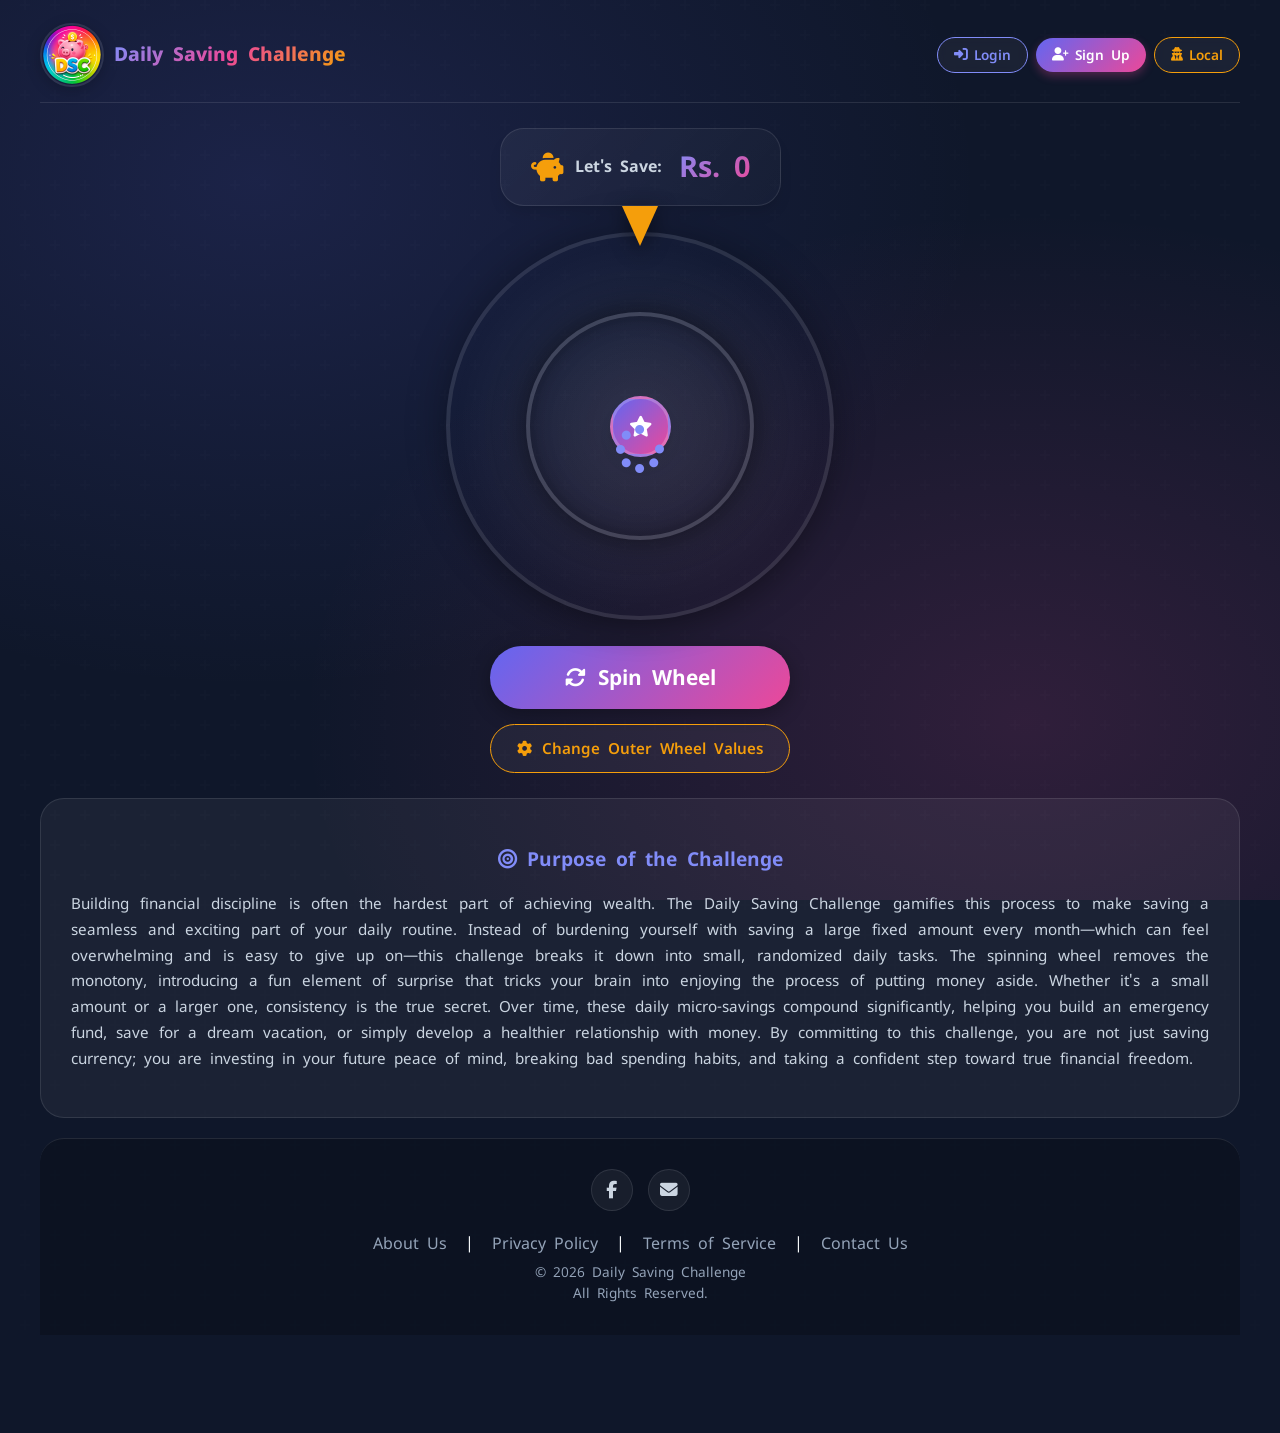
==== commit cf5ed9de: "Add files via upload" ====
--- a/index.html
+++ b/index.html
@@ -4,15 +4,15 @@
     <script async src="https://pagead2.googlesyndication.com/pagead/js/adsbygoogle.js?client=ca-pub-7875755235721674" crossorigin="anonymous"></script>
     <meta charset="UTF-8">
     <meta name="viewport" content="width=device-width, initial-scale=1.0, maximum-scale=1.0, user-scalable=no">
-    <!-- 📌 SEO අංශය -->
+    <!-- 📌 SEO -->
     <title>DSCSaving | Daily Saving Challenge</title>
     <meta name="google-site-verification" content="cOCTgcawgqNc4gSyOQukBqpWCLOxOVzTZskBzwZwb8M" />
-    <meta name="description" content="DSCSaving - Daily Saving Challenge. Build your saving habit daily and achieve your financial goals effortlessly.">
     <meta name="keywords" content="DSCSaving, Daily Saving Challenge, save money, financial goals, Sri Lanka saving app, money management">
     <meta name="author" content="DSCSaving">
     <meta name="description" content="Cultivate the habit of saving a small amount daily to secure your future. Join the Daily Saving Challenge to track and grow your savings securely.">
     <link rel="icon" type="image/png" href="dsc_logo.png">
     <link rel="apple-touch-icon" href="dsc_logo.png">
+    
     <script src="https://cdnjs.cloudflare.com/ajax/libs/html2canvas/1.4.1/html2canvas.min.js"></script>
     <link href="https://fonts.googleapis.com/css2?family=Noto+Sans+Sinhala:wght@300;400;500;600;700;800&family=Poppins:wght@300;400;500;600;700;800&display=swap" rel="stylesheet">
     <link rel="stylesheet" href="https://cdnjs.cloudflare.com/ajax/libs/font-awesome/6.4.0/css/all.min.css">
@@ -29,10 +29,8 @@
       window.dataLayer = window.dataLayer || [];
       function gtag(){dataLayer.push(arguments);}
       gtag('js', new Date());
-
       gtag('config', 'G-0ZGDSMXY3R');
     </script>
-    
 </head>
 <body>
 
@@ -42,99 +40,104 @@
         <i class="fas fa-spinner fa-spin fa-3x"></i>
     </div>
 
+    <!-- 📌 Upgraded Auth Modal (Hidden by Default) -->
     <div id="authModal" class="my-modal">
         <div class="my-modal-content">
+            <button class="close-modal-btn" onclick="closeAuthModal()"><i class="fas fa-times"></i></button>
             <div style="position: absolute; top: 15px; right: 15px; z-index: 10;">
                 <div class="lang-toggle" style="gap: 5px; margin: 0;">
-                    <button class="lang-btn btn-si" id="loginLangSi" style="padding: 5px 10px; font-size: 0.8rem;" onclick="setLanguage('si')">සිං</button>
-                    <button class="lang-btn btn-en" style="padding: 5px 10px; font-size: 0.8rem;" onclick="setLanguage('en')">EN</button>
-                </div>
-            </div>
-
+                    <button class="lang-btn btn-si" style="padding: 5px 10px; font-size: 0.8rem;" onclick="window.location.href='sn/'">සිං</button>
+                    <button class="lang-btn btn-en active" style="padding: 5px 10px; font-size: 0.8rem;">EN</button>
+                </div>
+            </div>
+
+            <!-- Login / Signup -->
             <div id="authMainUI">
-                <img src="dsc_logo.png" alt="Logo" style="width: 70px; height: 70px; border-radius:50%; margin-bottom:10px; border: 2px solid rgba(255,255,255,0.2);" onerror="this.src='https://via.placeholder.com/70?text=DSC'">
-                <h2 class="main-title" style="font-size: 1.8rem; margin-bottom: 5px; text-align:center;" data-i18n="welcome_title">Welcome!</h2>
-                <p style="color: var(--text-secondary); font-size: 0.9rem; margin-bottom: 20px;" data-i18n="welcome_sub">Sign in to save and sync your progress securely.</p>
+                <div style="width: 70px; height: 70px; border-radius: 50%; background: var(--dark-lighter); border: 2px solid rgba(255,255,255,0.1); margin: 0 auto 15px auto;">
+                    <img src="dsc_logo.png" alt="Logo" style="width: 100%; height: 100%; border-radius:50%; object-fit: cover;" onerror="this.src='https://via.placeholder.com/70?text=DSC'">
+                </div>
+                
+                <h2 class="main-title" style="font-size: 1.8rem; margin-bottom: 5px; text-align:center; background: linear-gradient(135deg, #f472b6, #fb7185); -webkit-background-clip: text; -webkit-text-fill-color: transparent;">Welcome!</h2>
+                <p style="color: var(--text-secondary); font-size: 0.9rem; margin-bottom: 25px;">Sign in to save and sync your progress securely.</p>
                 
                 <div class="auth-tabs">
-                    <div class="auth-tab active" id="tabLogin" onclick="switchAuthTab('login')" data-i18n="tab_login">Login</div>
-                    <div class="auth-tab" id="tabSignup" onclick="switchAuthTab('signup')" data-i18n="tab_signup">Sign Up</div>
+                    <div class="auth-tab active" id="tabLogin" onclick="switchAuthTab('login')">Login</div>
+                    <div class="auth-tab" id="tabSignup" onclick="switchAuthTab('signup')">Sign Up</div>
                 </div>
                 
                 <div id="authSignupFields" style="display: none;">
                     <div class="auth-input-wrapper">
                         <i class="fas fa-user icon-left"></i>
-                        <input type="text" id="authName" class="auth-input" placeholder="Your Name" data-i18n-placeholder="name_placeholder">
+                        <input type="text" id="authName" class="auth-input" placeholder="Your Name">
                     </div>
                 </div>
                 
                 <div class="auth-input-wrapper">
                     <i class="fas fa-envelope icon-left"></i>
-                    <input type="email" id="authEmail" class="auth-input" placeholder="Email Address" data-i18n-placeholder="email_placeholder">
+                    <input type="email" id="authEmail" class="auth-input" placeholder="Email Address">
                 </div>
                 
                 <div class="auth-input-wrapper">
                     <i class="fas fa-lock icon-left"></i>
-                    <input type="password" id="authPassword" class="auth-input" placeholder="Password" data-i18n-placeholder="password_placeholder">
+                    <input type="password" id="authPassword" class="auth-input" placeholder="Password">
                     <i class="fas fa-eye password-toggle" onclick="togglePassword('authPassword', this)"></i>
                 </div>
 
-                <div style="text-align: right; margin-bottom: 15px; margin-top: -5px;" id="loginForgotPwdWrapper">
-                    <a href="#" onclick="handleForgotPassword(false)" style="color: var(--accent); font-size: 0.85rem; text-decoration: none;" data-i18n="forgot_password">Forgot Password?</a>
+                <div style="text-align: right; margin-bottom: 20px; margin-top: -5px;" id="loginForgotPwdWrapper">
+                    <a href="#" onclick="handleForgotPassword(false)" style="color: var(--text-muted); font-size: 0.8rem; text-decoration: none;">Forgot Password?</a>
                 </div>
                 
                 <button class="action-btn primary" id="authSubmitBtn" onclick="handleAuthSubmit()">
-                    <span id="authSubmitText" data-i18n="tab_login">Login</span>
+                    <span id="authSubmitText">Login</span>
                 </button>
                 
                 <button class="google-btn" id="googleLoginBtn" onclick="loginWithGoogle()">
-                    <i class="fab fa-google" style="color: #ea4335; font-size: 1.1rem;"></i>
-                    <span data-i18n="google_login">Continue with Google</span>
+                    <img src="https://upload.wikimedia.org/wikipedia/commons/c/c1/Google_%22G%22_logo.svg" alt="Google" style="width: 18px; height: 18px;">
+                    <span>Continue with Google</span>
                 </button>
-                
-                <hr style="border: none; border-top: 1px dashed var(--glass-border); margin: 25px 0 20px;">
-                <p style="color: var(--text-secondary); font-size: 0.85rem; margin-bottom: 12px;" data-i18n="guest_prompt">If you don't want to log in, spin the wheel from here</p>
-                <button class="action-btn secondary" onclick="showGuestUI()">
-                    <i class="fas fa-gamepad"></i> <span data-i18n="guest_btn">Use Local Account</span>
+            </div>
+            
+            <!-- Local User Mode -->
+            <div id="guestUI" style="display: none; padding-top: 10px;">
+                <h2 style="font-size: 1.5rem; margin-bottom: 20px; color: var(--primary-light);">Use Local Account</h2>
+                
+                <div class="attention-note">
+                    <i class="fas fa-exclamation-triangle" style="margin-top: 2px;"></i>
+                    <div>
+                        <strong>Important:</strong> 
+                        <span>We cannot guarantee your data will be saved permanently. If data is lost locally, we cannot recover it.</span>
+                    </div>
+                </div>
+
+                <div class="auth-input-wrapper" style="margin-top: 25px;">
+                    <i class="fas fa-user icon-left"></i>
+                    <input type="text" id="guestNameInput" class="auth-input" placeholder="Your Name">
+                </div>
+
+                <button class="action-btn primary" onclick="handleGuestSubmit()" style="margin-top: 15px; background: linear-gradient(135deg, #818cf8, #ec4899);">
+                    <span>Let's Start</span> <i class="fas fa-arrow-right"></i>
                 </button>
-            </div>
-            
-            <div id="guestUI" style="display: none;">
-                <h2 style="font-size: 1.5rem; margin-bottom: 15px; color: var(--primary-light);" data-i18n="guest_btn">Use Local Account</h2>
-                <div class="attention-note">
-                    <i class="fas fa-exclamation-triangle"></i>
-                    <div>
-                        <strong data-i18n="important">Important:</strong> 
-                        <span data-i18n="guest_warning">We cannot guarantee your data will be saved permanently. If data is lost locally, we cannot recover it.</span>
-                    </div>
-                </div>
-                <div class="auth-input-wrapper">
-                    <i class="fas fa-user icon-left"></i>
-                    <input type="text" id="guestNameInput" class="auth-input" placeholder="Your Name" data-i18n-placeholder="name_placeholder">
-                </div>
-                <button class="action-btn primary" onclick="handleGuestSubmit()">
-                    <span data-i18n="start_btn">Let's Start</span> <i class="fas fa-arrow-right"></i>
-                </button>
-                <button class="action-btn secondary" style="margin-top: 15px;" onclick="hideGuestUI()">
-                    <i class="fas fa-arrow-left"></i> <span data-i18n="back_btn">Back</span>
+                <button class="action-btn secondary" style="margin-top: 10px;" onclick="hideGuestUI()">
+                    <i class="fas fa-arrow-left"></i> <span>Back</span>
                 </button>
             </div>
         </div>
     </div>
 
+    <!-- Target Modal -->
     <div id="targetModal" class="my-modal">
         <div class="my-modal-content">
-            <h2 style="font-size: 1.4rem; margin-bottom:10px; color: var(--primary-light);"><i class="fas fa-bullseye"></i> <span data-i18n="target_title">Set a Target</span></h2>
+            <h2 style="font-size: 1.4rem; margin-bottom:10px; color: var(--primary-light);"><i class="fas fa-bullseye"></i> <span>Set a Target</span></h2>
             <div class="attention-note">
                 <i class="fas fa-exclamation-circle"></i>
-                <div><span data-i18n="target_warning">Important: You can only change this amount after 30 days.</span></div>
+                <div><span>Important: You can only change this amount after 30 days.</span></div>
             </div>
             <div class="auth-input-wrapper">
                 <i class="fas fa-money-bill-wave icon-left"></i>
-                <input type="number" id="targetAmountInput" class="auth-input" placeholder="Target Amount (e.g. 100000)" data-i18n-placeholder="target_placeholder">
-            </div>
-            <button class="action-btn primary" style="margin-bottom:10px;" onclick="saveTargetAmount()"><i class="fas fa-check"></i> <span data-i18n="modal_save">Save</span></button>
-            <button class="action-btn secondary" onclick="closeTargetModal()"><span data-i18n="modal_cancel">Cancel</span></button>
+                <input type="number" id="targetAmountInput" class="auth-input" placeholder="Target Amount (e.g. 100000)">
+            </div>
+            <button class="action-btn primary" style="margin-bottom:10px;" onclick="saveTargetAmount()"><i class="fas fa-check"></i> <span>Save</span></button>
+            <button class="action-btn secondary" onclick="closeTargetModal()"><span>Cancel</span></button>
         </div>
     </div>
 
@@ -144,12 +147,29 @@
             <div class="header-left-group">
                 <img src="dsc_logo.png" alt="DSC Logo" class="logo-img" onerror="this.src='https://via.placeholder.com/60?text=DSC'">
                 <div class="title-group">
-                    <h1 class="main-title" data-i18n="site_title">Daily Saving Challenge</h1>
-                </div>
-            </div>
-            <div class="user-profile-wrapper" onclick="switchView('settings', document.getElementById('nav-settings'))">
-                <div class="user-greeting"><span data-i18n="hi_text">Hi,</span> <span id="displayUserName">User</span></div>
-                <img id="headerProfilePic" src="" class="header-profile-pic">
+                    <h1 class="main-title">Daily Saving Challenge</h1>
+                </div>
+            </div>
+            
+            <div class="header-right-group">
+                <!-- Header Buttons -->
+                <div id="headerAuthGroup" class="header-auth-buttons">
+                    <button class="header-btn login-btn" onclick="openAuthModal('login')">
+                        <i class="fas fa-sign-in-alt"></i> <span>Login</span>
+                    </button>
+                    <button class="header-btn signup-btn" onclick="openAuthModal('signup')">
+                        <i class="fas fa-user-plus"></i> <span>Sign Up</span>
+                    </button>
+                    <button class="header-btn local-btn" onclick="openAuthModal('local')">
+                        <i class="fas fa-user-secret"></i> <span>Local</span>
+                    </button>
+                </div>
+
+                <!-- User Profile (Hidden by default) -->
+                <div id="headerProfileGroup" class="user-profile-wrapper" style="display: none;" onclick="switchView('settings', document.getElementById('nav-settings'))">
+                    <div class="user-greeting"><span>Hi,</span> <span id="displayUserName">User</span></div>
+                    <img id="headerProfilePic" src="" class="header-profile-pic">
+                </div>
             </div>
         </div>
 
@@ -163,7 +183,7 @@
                 <div class="live-total-container">
                     <div class="live-total">
                         <i class="fas fa-piggy-bank"></i>
-                        <span data-i18n="save_label" style="font-size: 1rem; color: var(--text-secondary); margin-right: 5px;">Let's Save:</span>
+                        <span style="font-size: 1rem; color: var(--text-secondary); margin-right: 5px;">Let's Save:</span>
                         <span class="amount" id="liveAmount">Rs. 0</span>
                     </div>
                 </div>
@@ -176,30 +196,24 @@
                         <div class="wheel-center"><i class="fas fa-star"></i></div>
                     </div>
                     <button id="spinBtn" class="spin-btn" onclick="spin()">
-                        <i class="fas fa-sync-alt"></i> <span id="spinBtnText" data-i18n="spin_btn">Spin Wheel</span>
+                        <i class="fas fa-sync-alt"></i> <span id="spinBtnText">Spin Wheel</span>
                     </button>
                     <button class="custom-btn" onclick="openCustom()">
-                        <i class="fas fa-cog"></i> <span data-i18n="change_wheel_btn">Change Outer Wheel Values</span>
+                        <i class="fas fa-cog"></i> <span>Change Outer Wheel Values</span>
                     </button>
                 </div>
                 
                 <div id="homeTargetWinNote" class="target-win-note">
-                    <h2>🎉 <span data-i18n="target_achieved_msg">Congratulations! You've achieved your target!</span> 🎉</h2>
-                    <p data-i18n="win_note_desc">Today is a special day! Your dedication has paid off.</p>
+                    <h2>🎉 <span>Congratulations! You've achieved your target!</span> 🎉</h2>
+                    <p>Today is a special day! Your dedication has paid off.</p>
                     <button class="action-btn primary" onclick="openTargetModal()">
-                        <i class="fas fa-plus"></i> <span data-i18n="new_target_btn">Set a New Target</span>
+                        <i class="fas fa-plus"></i> <span>Set a New Target</span>
                     </button>
                 </div>
 
-                <!-- AdSense Slot (Hidden as requested) -->
-                <div class="adsense-slot" style="display: none;">
-                    <i class="fas fa-ad"></i>
-                    <span>Ad Placement</span>
-                </div>
-
                 <div class="purpose-section">
-                    <h2><i class="fas fa-bullseye"></i> <span data-i18n="purpose_title">Purpose of the Challenge</span></h2>
-                    <p data-i18n="purpose_desc" style="text-align: justify; font-size: 0.95rem;">Building financial discipline is often the hardest part of achieving wealth. The Daily Saving Challenge gamifies this process to make saving a seamless and exciting part of your daily routine. Instead of burdening yourself with saving a large fixed amount every month—which can feel overwhelming and is easy to give up on—this challenge breaks it down into small, randomized daily tasks. The spinning wheel removes the monotony, introducing a fun element of surprise that tricks your brain into enjoying the process of putting money aside. Whether it's a small amount or a larger one, consistency is the true secret. Over time, these daily micro-savings compound significantly, helping you build an emergency fund, save for a dream vacation, or simply develop a healthier relationship with money. By committing to this challenge, you are not just saving currency; you are investing in your future peace of mind, breaking bad spending habits, and taking a confident step toward true financial freedom.</p>
+                    <h2><i class="fas fa-bullseye"></i> <span>Purpose of the Challenge</span></h2>
+                    <p style="text-align: justify; font-size: 0.95rem;">Building financial discipline is often the hardest part of achieving wealth. The Daily Saving Challenge gamifies this process to make saving a seamless and exciting part of your daily routine. Instead of burdening yourself with saving a large fixed amount every month—which can feel overwhelming and is easy to give up on—this challenge breaks it down into small, randomized daily tasks. The spinning wheel removes the monotony, introducing a fun element of surprise that tricks your brain into enjoying the process of putting money aside. Whether it's a small amount or a larger one, consistency is the true secret. Over time, these daily micro-savings compound significantly, helping you build an emergency fund, save for a dream vacation, or simply develop a healthier relationship with money. By committing to this challenge, you are not just saving currency; you are investing in your future peace of mind, breaking bad spending habits, and taking a confident step toward true financial freedom.</p>
                 </div>
             </div>
 
@@ -210,19 +224,19 @@
                 <div id="calAchievers" style="display: none;"></div>
 
                 <div class="calendar-section">
-                    <h2><i class="fas fa-calendar-alt"></i> <span data-i18n="calendar_title">My Savings Record</span></h2>
+                    <h2><i class="fas fa-calendar-alt"></i> <span>My Savings Record</span></h2>
                     <div class="calendar-grid" id="calendarGrid"></div>
                     <div class="monthly-total-box">
                         <button id="showTotalBtn" class="action-btn secondary" style="width: auto; padding: 12px 30px;" onclick="showMonthlyTotal()">
-                            <i class="fas fa-eye"></i> <span data-i18n="show_total_btn">Show This Month's Total</span>
+                            <i class="fas fa-eye"></i> <span>Show This Month's Total</span>
                         </button>
                         <div id="totalAmountContainer" class="monthly-total-display" style="display:none;">
-                            <div style="font-size: 1rem; color: var(--text-secondary); margin-bottom:5px;" data-i18n="month_total_title">Total Savings This Month</div>
+                            <div style="font-size: 1rem; color: var(--text-secondary); margin-bottom:5px;">Total Savings This Month</div>
                             <div class="total-amount" id="monthTotalAmount">Rs. 0</div>
                         </div>
                         <div id="calendarDownloadArea" style="text-align: center; margin-top: 15px; display: none; width: 100%;">
                             <button class="action-btn primary" onclick="downloadCalendar()">
-                                <i class="fas fa-download"></i> <span data-i18n="download_calendar">Download This Month's Record</span>
+                                <i class="fas fa-download"></i> <span>Download This Month's Record</span>
                             </button>
                         </div>
                     </div>
@@ -230,13 +244,13 @@
                 <div id="targetDisplayCalendar" class="target-card"></div>
 
                 <!-- Last Saver Highlight -->
-                <div class="champion-card-small">
-                    <div class="champ-icon-small"><i class="fas fa-piggy-bank"></i></div>
-                    <div class="champ-details-small">
-                        <span class="champ-title-small" data-i18n="recent_champ">Last Saver</span>
-                        <span class="champ-name-small" id="lastWinnerDisplay">Loading...</span>
-                    </div>
-                    <div class="champ-amount-small" id="lastWinnerAmountDisplay">Rs. 0</div>
+                <div class="champion-card">
+                    <div class="champ-icon"><i class="fas fa-piggy-bank"></i></div>
+                    <div class="champ-details">
+                        <span class="champ-title" id="lastSaverTitle">Last Saver</span>
+                        <span class="champ-name" id="lastWinnerDisplay">Loading...</span>
+                    </div>
+                    <div class="champ-amount" id="lastWinnerAmountDisplay">Rs. 0</div>
                 </div>
 
             </div>
@@ -244,18 +258,17 @@
             <!-- 🔹 TAB 3: HUB (ARTICLE LIST) -->
             <div id="view-hub" class="view-section">
                 
-                <!-- 💡 Detailed Financial Advice Section Above Hub -->
                 <div class="advice-intro-card">
                     <div class="advice-header">
                         <i class="fas fa-lightbulb text-accent" style="font-size: 2rem; color: var(--accent);"></i>
-                        <h2 data-i18n="advice_main_title" style="margin:0; font-size:1.4rem;">Master Your Money</h2>
-                    </div>
-                    <div class="advice-content-box" data-i18n="advice_desc">
+                        <h2 style="margin:0; font-size:1.4rem;">Master Your Money</h2>
+                    </div>
+                    <div class="advice-content-box">
                         Navigating the complex world of personal finance does not have to be an intimidating or complicated process. Welcome to our Financial Advice Hub, a dedicated space designed to provide you with clear, actionable, and user-friendly insights to help you completely master your money. We firmly believe that financial literacy is the essential cornerstone of a secure, stress-free future. Our ultimate goal is to empower you with the comprehensive knowledge and practical tools necessary to make informed, confident decisions about your wealth, no matter where you currently stand on your financial journey.<br><br>A fundamental pillar of achieving and maintaining financial health is the creation of a realistic, sustainable budget. We often recommend starting with the widely recognized 50/30/20 rule. This straightforward framework suggests allocating 50% of your net income to essential needs like housing, groceries, and utilities; 30% to wants and lifestyle choices such as dining out and entertainment; and a critical 20% dedicated entirely to savings and debt repayment. Implementing this simple structure ensures that you consistently live within your means while still enjoying your life today and actively preparing for whatever tomorrow may bring.<br><br>Alongside diligent budgeting, building a robust emergency fund is absolutely crucial. Life is inherently unpredictable, bringing unexpected medical bills, urgent home repairs, or sudden changes in employment. Having three to six months' worth of living expenses safely set aside in an accessible account can be the critical difference between experiencing a minor temporary setback and falling into a major, stressful financial crisis. An emergency fund is your personal financial shock absorber.<br><br>Beyond the act of saving, understanding the profound difference between saving and investing is key to long-term wealth building. While saving protects your money from loss and keeps it liquid, investing is what actually grows your wealth and protects your purchasing power against inflation. In our articles below, we provide clear introductory guides on how to make your money work tirelessly for you. We explore various low-risk investment avenues suitable for beginners, explaining concepts like compound interest, diversification, and long-term market trends in simple, plain language.<br><br>Additionally, we delve deeply into the psychology of spending. We understand that personal finance is often more about behavior than math. We offer practical, real-world tips on how to curb impulsive buying habits, how to accurately differentiate between true necessities and fleeting wants, and how to cultivate a resilient mindset of abundance and intentionality. By aligning your daily spending habits with your deepest values and long-term goals, you create a financial life that brings you genuine satisfaction.<br><br>Whether you are a complete beginner just starting your financial journey, someone looking to aggressively pay down high-interest debt, or an advanced saver aiming to accelerate your wealth accumulation and achieve early retirement, our carefully curated selection of articles is here to guide you every single step of the way. Remember, financial independence is not an overnight achievement; it is a marathon that requires patience, discipline, and continuous learning. Make it a habit to revisit your financial goals regularly, track your net worth, and celebrate the small milestones along the way. Every dollar saved and invested is a step closer to the freedom to live life on your own terms. Explore our articles below and equip yourself with the knowledge to thrive.
                     </div>
                 </div>
 
-                <h2 class="section-title" style="margin-top: 30px;"><i class="fas fa-book-open"></i> <span data-i18n="blog_title">Financial Advice & Articles</span></h2>
+                <h2 class="section-title" style="margin-top: 30px;"><i class="fas fa-book-open"></i> <span>Financial Advice & Articles</span></h2>
                 
                 <div id="blogGrid">
                     <p id="noArticlesMsg" style="text-align:center; color:var(--text-muted); padding: 20px; grid-column: 1 / -1;">Fetching articles...</p>
@@ -265,7 +278,7 @@
             <!-- 🔹 TAB 3.1: FULL ARTICLE VIEW -->
             <div id="view-article" class="view-section">
                 <button class="back-to-hub-btn" onclick="closeArticleView()">
-                    <i class="fas fa-arrow-left"></i> <span data-i18n="back_btn">Back</span>
+                    <i class="fas fa-arrow-left"></i> <span>Back</span>
                 </button>
                 <div class="full-article-container">
                     <h2 class="full-article-title" id="fullArticleTitle">Loading...</h2>
@@ -278,29 +291,24 @@
             <!-- 🔹 TAB 5: SETTINGS -->
             <div id="view-settings" class="view-section">
 
-                <!-- 🌐 Currency Selector -->
                 <div class="settings-card">
-                    <h3><i class="fas fa-coins" style="margin-right:8px; color:#f59e0b;"></i> <span data-i18n="currency_settings">Currency / මුදල් ඒකකය</span></h3>
-                    <p style="font-size: 0.8rem; color: var(--text-muted); margin-bottom: 10px;" data-i18n="currency_note">Note: Non-LKR currencies will force the app language to English.</p>
+                    <h3><i class="fas fa-coins" style="margin-right:8px; color:#f59e0b;"></i> <span>Currency</span></h3>
+                    <p style="font-size: 0.8rem; color: var(--text-muted); margin-bottom: 10px;">Note: Non-LKR currencies will hide the Sinhala language option.</p>
                     <select id="currencySelector" class="auth-input" style="padding-left: 20px; font-weight: 600; cursor: pointer;" onchange="changeCurrency(this)">
-                        <option value="LKR">LKR - Sri Lankan Rupee (Rs.)</option>
-                        <option value="USD">USD - US Dollar ($)</option>
-                        <option value="EUR">EUR - Euro (€)</option>
-                        <option value="GBP">GBP - British Pound (£)</option>
-                        <option value="AUD">AUD - Australian Dollar (A$)</option>
+                        <option value="LKR">Loading Currencies...</option>
                     </select>
                 </div>
 
                 <div class="settings-card">
-                    <h3><i class="fas fa-language" style="margin-right:8px; color:var(--accent);"></i> <span data-i18n="select_lang">Language / භාෂාව</span></h3>
+                    <h3><i class="fas fa-language" style="margin-right:8px; color:var(--accent);"></i> <span>Language</span></h3>
                     <div class="lang-toggle" id="settingsLangToggle">
-                        <button class="lang-btn btn-si" id="settingsLangSi" onclick="setLanguage('si')">Sinhala</button>
-                        <button class="lang-btn btn-en active" onclick="setLanguage('en')">English</button>
+                        <button class="lang-btn btn-si" onclick="window.location.href='sn/'">Sinhala</button>
+                        <button class="lang-btn btn-en active">English</button>
                     </div>
                 </div>
 
                 <div class="settings-card">
-                    <h3><i class="fas fa-user-edit" style="margin-right:8px; color:var(--primary-light);"></i> <span data-i18n="profile_settings">User Profile</span></h3>
+                    <h3><i class="fas fa-user-edit" style="margin-right:8px; color:var(--primary-light);"></i> <span>User Profile</span></h3>
                     <div style="text-align: center; margin-bottom: 20px;">
                         <label for="avatarUpload" style="cursor: pointer; position: relative; display: inline-block;">
                             <img id="settingsAvatarPreview" src="" style="width: 80px; height: 80px; border-radius: 50%; object-fit: cover; border: 3px solid var(--primary); background: var(--dark-lighter);">
@@ -311,38 +319,38 @@
 
                     <div class="auth-input-wrapper" id="settingsEmailWrapper" style="display: none;">
                         <i class="fas fa-envelope icon-left"></i>
-                        <input type="text" id="settingsEmail" class="auth-input" readonly style="opacity: 0.6; cursor: not-allowed; background: rgba(0,0,0,0.4);" data-i18n-placeholder="email_placeholder">
+                        <input type="text" id="settingsEmail" class="auth-input" readonly style="opacity: 0.6; cursor: not-allowed; background: rgba(0,0,0,0.4);" placeholder="Email Address">
                     </div>
 
                     <div class="auth-input-wrapper">
                         <i class="fas fa-user icon-left"></i>
-                        <input type="text" id="settingsName" class="auth-input" placeholder="Your Name" data-i18n-placeholder="name_placeholder">
+                        <input type="text" id="settingsName" class="auth-input" placeholder="Your Name">
                     </div>
 
                     <div id="settingsPasswordSection" style="display: none;">
                         <div class="auth-input-wrapper">
                             <i class="fas fa-unlock-alt icon-left"></i>
-                            <input type="password" id="settingsCurrentPassword" class="auth-input" placeholder="Old Password" data-i18n-placeholder="current_password_placeholder">
+                            <input type="password" id="settingsCurrentPassword" class="auth-input" placeholder="Old Password">
                             <i class="fas fa-eye password-toggle" onclick="togglePassword('settingsCurrentPassword', this)"></i>
                         </div>
                         <div class="auth-input-wrapper">
                             <i class="fas fa-lock icon-left"></i>
-                            <input type="password" id="settingsNewPassword" class="auth-input" placeholder="New Password" data-i18n-placeholder="new_password_placeholder">
+                            <input type="password" id="settingsNewPassword" class="auth-input" placeholder="New Password">
                             <i class="fas fa-eye password-toggle" onclick="togglePassword('settingsNewPassword', this)"></i>
                         </div>
                         <div style="text-align: right; margin-bottom: 15px; margin-top: -5px;">
-                            <a href="#" onclick="handleForgotPassword(true)" style="color: var(--accent); font-size: 0.85rem; text-decoration: none;" data-i18n="forgot_password">Forgot Password?</a>
+                            <a href="#" onclick="handleForgotPassword(true)" style="color: var(--accent); font-size: 0.85rem; text-decoration: none;">Forgot Password?</a>
                         </div>
                     </div>
 
                     <button class="action-btn success" id="saveProfileBtn" onclick="saveProfileSettings()">
-                        <i class="fas fa-save"></i> <span data-i18n="save_profile">Save Changes</span>
+                        <i class="fas fa-save"></i> <span>Save Changes</span>
                     </button>
                 </div>
                 <div id="targetDisplaySettings" class="target-card"></div>
 
                 <button class="logout-btn" onclick="logoutUser()">
-                    <i class="fas fa-sign-out-alt"></i> <span data-i18n="logout_btn">Logout</span>
+                    <i class="fas fa-sign-out-alt"></i> <span>Logout</span>
                 </button>
             </div>
         </div>
@@ -362,7 +370,7 @@
             </div>
 
             <div class="footer-text">
-                &copy; 2026 Daily Saving Challenge<br><span data-i18n="footer_rights">All Rights Reserved.</span>
+                &copy; 2026 Daily Saving Challenge<br><span>All Rights Reserved.</span>
             </div>
         </div>
     </div>
@@ -370,33 +378,33 @@
     <!-- 📌 BOTTOM NAVIGATION BAR -->
     <div class="bottom-nav" id="bottomNav" style="display: none;">
         <div class="nav-item active" onclick="switchView('home', this)">
-            <i class="fas fa-home"></i><span data-i18n="nav_home">Home</span>
+            <i class="fas fa-home"></i><span>Home</span>
         </div>
         <div class="nav-item" onclick="switchView('calendar', this)">
-            <i class="fas fa-calendar-alt"></i><span data-i18n="nav_calendar">Calendar</span>
+            <i class="fas fa-calendar-alt"></i><span>Calendar</span>
         </div>
         <div class="nav-item" id="nav-explore" onclick="switchView('hub', this)">
-            <i class="fas fa-book-open"></i><span data-i18n="nav_explore">Explore</span>
+            <i class="fas fa-book-open"></i><span>Explore</span>
         </div>
         <div class="nav-item" onclick="window.location.href='about.html'">
-            <i class="fas fa-info-circle"></i><span data-i18n="nav_about">About Us</span>
+            <i class="fas fa-info-circle"></i><span>About Us</span>
         </div>
         <div class="nav-item" id="nav-settings" onclick="switchView('settings', this)">
-            <i class="fas fa-cog"></i><span data-i18n="nav_settings">Settings</span>
+            <i class="fas fa-cog"></i><span>Settings</span>
         </div>
     </div>
 
     <!-- 📌 MODALS -->
     <div id="customModal" class="my-modal">
         <div class="my-modal-content">
-            <h2 style="font-size: 1.2rem; margin-bottom:5px;" data-i18n="modal_setup_title">Setup Wheel</h2>
-            <p style="font-size: 0.9rem; color: var(--text-muted);" data-i18n="modal_setup_sub">Select Max Value (0 - 900)</p>
+            <h2 style="font-size: 1.2rem; margin-bottom:5px;">Setup Wheel</h2>
+            <p style="font-size: 0.9rem; color: var(--text-muted);" id="modalSetupSub">Select Max Value (0 - 900)</p>
             <div class="slider-container">
                 <input type="range" id="wheelSlider" min="0" max="900" step="100" value="900" oninput="updateSliderText(this.value)">
                 <div class="slider-value" id="sliderValDisplay">900</div>
             </div>
-            <button class="action-btn primary" style="margin-bottom:10px;" onclick="saveCustom()"><i class="fas fa-check"></i> <span data-i18n="modal_save">Save</span></button>
-            <button class="action-btn secondary" onclick="closeCustom()"><span data-i18n="modal_cancel">Cancel</span></button>
+            <button class="action-btn primary" style="margin-bottom:10px;" onclick="saveCustom()"><i class="fas fa-check"></i> <span>Save</span></button>
+            <button class="action-btn secondary" onclick="closeCustom()"><span>Cancel</span></button>
         </div>
     </div>
 
@@ -406,79 +414,59 @@
                 <div id="captureDate" class="capture-date"></div>
                 <img id="popupAvatar" src="" alt="Profile" class="profile-pic">
                 <h2 id="cardName">Hi Name</h2>
-                <p class="capture-subtitle" data-i18n="card_subtitle" style="margin:5px 0 10px;">Amount to save today</p>
+                <p class="capture-subtitle" style="margin:5px 0 10px;">Amount to save today</p>
                 <div class="amount" id="cardTotal">Rs. 0</div>
                 <div class="capture-footer" style="margin-top:15px; font-size:0.9rem;"><i class="fab fa-facebook"></i>Daily Saving Challenge</div>
             </div>
             <button class="action-btn primary" style="margin-bottom:10px;" onclick="shareAndDownload()"><i class="fas fa-download"></i> Download & Share</button>
-            <button class="action-btn secondary" onclick="closeModal()"><span data-i18n="card_close">Close</span></button>
+            <button class="action-btn secondary" onclick="closeModal()"><span>Close</span></button>
         </div>
     </div>
 
     <script>
         // =========================================
-        // 📌 TRANSLATIONS & CURRENCY LOGIC
+        // 📌 GLOBALS & CURRENCY LOGIC
         // =========================================
-        const translations = {
-            en: {
-                site_title: "Daily Saving Challenge", select_lang: "Language", hi_text: "Hi,", welcome_title: "Welcome!", welcome_sub: "Sign in to save and sync your progress securely.",
-                tab_login: "Login", tab_signup: "Sign Up", google_login: "Continue with Google", guest_prompt: "If you don't want to log in, spin the wheel from here",
-                guest_btn: "Use Local Account", guest_warning: "We cannot guarantee your data will be saved permanently. If data is lost locally, we cannot recover it.",
-                back_btn: "Back", important: "Important:", name_placeholder: "Your Name", email_placeholder: "Email Address", password_placeholder: "Password",
-                logout_btn: "Logout", start_btn: "Let's Start", save_label: "Let's Save:", spin_btn: "Spin Wheel", change_wheel_btn: "Change Outer Wheel Values",
-                wheel_settings: "Wheel Settings", profile_settings: "User Profile", new_password_placeholder: "New Password", save_profile: "Save Changes",
-                calendar_title: "My Savings Record", month_total_title: "Total Savings This Month", show_total_btn: "Show This Month's Total", download_calendar: "Download This Month's Record",
-                recent_champ: "Last Saver", purpose_title: "Purpose of the Challenge", 
-                purpose_desc: "Building financial discipline is often the hardest part of achieving wealth. The Daily Saving Challenge gamifies this process to make saving a seamless and exciting part of your daily routine. Instead of burdening yourself with saving a large fixed amount every month—which can feel overwhelming and is easy to give up on—this challenge breaks it down into small, randomized daily tasks. The spinning wheel removes the monotony, introducing a fun element of surprise that tricks your brain into enjoying the process of putting money aside. Whether it's a small amount or a larger one, consistency is the true secret. Over time, these daily micro-savings compound significantly, helping you build an emergency fund, save for a dream vacation, or simply develop a healthier relationship with money. By committing to this challenge, you are not just saving currency; you are investing in your future peace of mind, breaking bad spending habits, and taking a confident step toward true financial freedom.",
-                advice_main_title: "Master Your Money",
-                advice_desc: "Navigating the complex world of personal finance does not have to be an intimidating or complicated process. Welcome to our Financial Advice Hub, a dedicated space designed to provide you with clear, actionable, and user-friendly insights to help you completely master your money. We firmly believe that financial literacy is the essential cornerstone of a secure, stress-free future. Our ultimate goal is to empower you with the comprehensive knowledge and practical tools necessary to make informed, confident decisions about your wealth, no matter where you currently stand on your financial journey.<br><br>A fundamental pillar of achieving and maintaining financial health is the creation of a realistic, sustainable budget. We often recommend starting with the widely recognized 50/30/20 rule. This straightforward framework suggests allocating 50% of your net income to essential needs like housing, groceries, and utilities; 30% to wants and lifestyle choices such as dining out and entertainment; and a critical 20% dedicated entirely to savings and debt repayment. Implementing this simple structure ensures that you consistently live within your means while still enjoying your life today and actively preparing for whatever tomorrow may bring.<br><br>Alongside diligent budgeting, building a robust emergency fund is absolutely crucial. Life is inherently unpredictable, bringing unexpected medical bills, urgent home repairs, or sudden changes in employment. Having three to six months' worth of living expenses safely set aside in an accessible account can be the critical difference between experiencing a minor temporary setback and falling into a major, stressful financial crisis. An emergency fund is your personal financial shock absorber.<br><br>Beyond the act of saving, understanding the profound difference between saving and investing is key to long-term wealth building. While saving protects your money from loss and keeps it liquid, investing is what actually grows your wealth and protects your purchasing power against inflation. In our articles below, we provide clear introductory guides on how to make your money work tirelessly for you. We explore various low-risk investment avenues suitable for beginners, explaining concepts like compound interest, diversification, and long-term market trends in simple, plain language.<br><br>Additionally, we delve deeply into the psychology of spending. We understand that personal finance is often more about behavior than math. We offer practical, real-world tips on how to curb impulsive buying habits, how to accurately differentiate between true necessities and fleeting wants, and how to cultivate a resilient mindset of abundance and intentionality. By aligning your daily spending habits with your deepest values and long-term goals, you create a financial life that brings you genuine satisfaction.<br><br>Whether you are a complete beginner just starting your financial journey, someone looking to aggressively pay down high-interest debt, or an advanced saver aiming to accelerate your wealth accumulation and achieve early retirement, our carefully curated selection of articles is here to guide you every single step of the way. Remember, financial independence is not an overnight achievement; it is a marathon that requires patience, discipline, and continuous learning. Make it a habit to revisit your financial goals regularly, track your net worth, and celebrate the small milestones along the way. Every dollar saved and invested is a step closer to the freedom to live life on your own terms. Explore our articles below and equip yourself with the knowledge to thrive.",
-                blog_title: "Financial Advice & Articles", view_all: "View All Articles", nav_about: "About Us",
-                footer_rights: "All Rights Reserved.", modal_setup_title: "Setup Wheel", modal_setup_sub: "Select Max Value (0 - 900)", modal_save: "Save", modal_cancel: "Cancel",
-                card_subtitle: "Amount to save today", card_close: "Close", nav_home: "Home", nav_calendar: "Calendar", nav_explore: "Explore", nav_settings: "Settings",
-                target_title: "Set a Target", my_target: "My Savings Target", target_add_btn: "Set a Target", target_edit_btn: "Edit Target", target_warning: "Important: You can only change this amount after 30 days.",
-                target_placeholder: "Target Amount (e.g. 100000)", target_remaining: "Remaining for Target:", target_achieved_msg: "Congratulations! You've achieved your target!", win_note_desc: "Today is a special day! Your dedication has paid off.",
-                new_target_btn: "Set a New Target", target_lock_msg: "You can change your target in {days} days.", no_target_title: "No Target Set", js_enter_all: "Please fill out all fields!",
-                js_enter_name: "Please enter your name!", js_auth_success: "Successfully logged in!", js_auth_error: "Authentication Failed. Please check details.", js_completed: "Completed Today",
-                js_spinning: "Spinning...", js_no_articles: "No articles available currently.", js_read_more: "Read More", js_today: "Today", js_start_greet: "let's start the challenge!",
-                popup_blocked: "Popup blocked by browser! Please use Email/Password to login.",
-                forgot_password: "Forgot Password?", current_password_placeholder: "Old Password", enter_email_reset: "Please enter your email address in the field to reset password.",
-                reset_link_sent: "Password reset link sent to your email!", wrong_old_password: "The old password you entered is incorrect!", local_acc_email: "Local Account (No Email)",
-                js_load_more: "Load More Articles", js_loading: "Loading...", currency_settings: "Currency", currency_note: "Note: Non-LKR currencies will force the app language to English.",
-                today_champions: "🎉 Today's Champions:"
-            },
-            si: {
-                site_title: "දිනපතා මුදල් ඉතිරි කිරීමේ අභියෝගය", select_lang: "භාෂාව / Language", hi_text: "ආයුබෝවන්,", welcome_title: "ආයුබෝවන්!", welcome_sub: "දිනපතා ඉතිරි කිරීමේ විස්තර ආරක්ෂිතව බලාගැනීමට ලොග් වෙන්න.",
-                tab_login: "ලොග් වෙන්න", tab_signup: "ලියාපදිංචි වෙන්න", google_login: "Google හරහා ලොග් වෙන්න", guest_prompt: "ලොග් වීමට අවශ්‍ය නැත්නම් මෙතනින් රෝදය කරකවන්න",
-                guest_btn: "Local ගිණුමකින් යන්න", guest_warning: "ඔබගේ දත්ත ආරක්ෂිතව පවතින බවට අපට සහතික විය නොහැක. යම් හෙයකින් දත්ත මැකී ගියහොත් අපට ඒ සඳහා වගකිය නොහැක.",
-                back_btn: "ආපසු", important: "වැදගත්:", name_placeholder: "ඔබගේ නම", email_placeholder: "ඊමේල් ලිපිනය", password_placeholder: "මුරපදය (Password)",
-                logout_btn: "ඉවත් වෙන්න (Logout)", start_btn: "ආරම්භ කරමු", save_label: "ඉතුරු කරමු:", spin_btn: "කරකවමු", change_wheel_btn: "ලොකු රවුමේ අගයන් වෙනස් කරමු",
-                wheel_settings: "රෝදයේ සැකසුම්", profile_settings: "ගිණුමේ සැකසුම් (Profile)", new_password_placeholder: "අලුත් මුරපදය (New Password)", save_profile: "සුරකින්න",
-                calendar_title: "මගේ ඉතිරි කිරීමේ සටහන", month_total_title: "මේ මාසයේ මුළු ඉතිරිය", show_total_btn: "මේ මාසයේ මුළු ඉතිරිය පෙන්වන්න", download_calendar: "මේ මාසේ සටහන ඩවුන්ලෝඩ් කරගමු",
-                recent_champ: "අවසන් ඉතුරුම්කරු", purpose_title: "අභියෝගයේ අරමුන", 
-                purpose_desc: "මූල්‍ය විනයක් ගොඩනගා ගැනීම යනු බොහෝ දෙනෙකුට අසීරු කාර්යයකි. Daily Saving Challenge මගින් ඉතිරි කිරීමේ ක්‍රියාවලිය දිනපතා කළ හැකි විනෝදජනක පුරුද්දක් බවට පත් කරයි. සෑම මසකම විශාල මුදලක් එකවර ඉතිරි කිරීමට උත්සාහ කිරීම වෙනුවට (එය බොහෝවිට අපහසු වන අතර මඟහැරී යා හැක), මෙම අභියෝගය එය කුඩා, අහඹු දෛනික ඉලක්ක බවට බිඳ දමයි. මෙහි ඇති කැරකෙන රෝදය (Wheel) එකම මුදලක් දිගටම ඉතිරි කිරීමේ ඒකාකාරී බව මකා දමා, කුඩා විනෝදයක් එක් කරමින් දිනපතා මුදල් වෙන් කිරීමට ඔබගේ මනස හුරු කරවයි. මුදල කුඩා වුවත් විශාල වුවත්, මෙහි සැබෑ රහස අඛණ්ඩතාවයයි (Consistency). කාලයත් සමඟ මෙම කුඩා ඉතුරුම් එකතු වී විශාල අරමුදලක් බවට පත්වන අතර, එය ඔබගේ හදිසි අවශ්‍යතාවයකට, සිහින චාරිකාවකට හෝ සරලවම මුදල් සමඟ වඩා හොඳ සම්බන්ධතාවයක් ගොඩනගා ගැනීමට උපකාරී වනු ඇත. මෙම අභියෝගයට එක්වීමෙන් ඔබ හුදෙක් මුදල් ඉතිරි කරනවා පමණක් නොව, ඔබගේ අනාගත මූල්‍ය නිදහස වෙනුවෙන් සාර්ථක පියවරක් තබයි.",
-                advice_main_title: "මූල්‍ය කළමනාකරණය",
-                advice_desc: "පුද්ගලික මූල්‍ය කළමනාකරණය යනු සංකීර්ණ හෝ බියගන්වනසුලු ක්‍රියාවලියක් විය යුතු නැත. ඔබේ මුදල් නිවැරදිව කළමනාකරණය කිරීමට අවශ්‍ය පැහැදිලි, ප්‍රායෝගික සහ පරිශීලක-හිතකාමී මඟපෙන්වීමක් ලබාදෙන අපගේ මූල්‍ය උපදේශන මධ්‍යස්ථානයට (Financial Advice Hub) ඔබව සාදරයෙන් පිළිගනිමු. මූල්‍ය සාක්ෂරතාවය (financial literacy) යනු ආරක්ෂිත සහ ආතතියෙන් තොර අනාගතයක ප්‍රධානතම පදනම බව අපි තරයේ විශ්වාස කරමු. ඔබගේ මූල්‍ය ගමනේ ඔබ දැනට සිටින්නේ කුමන තත්ත්වයක වුවද, ඔබේ ධනය පිළිබඳව නිවැරදි සහ විශ්වාසදායක තීරණ ගැනීමට අවශ්‍ය පූර්ණ දැනුම හා ප්‍රායෝගික මෙවලම් ඔබට ලබාදීම අපගේ ප්‍රධාන අරමුණයි.<br><br>යහපත් මූල්‍ය සෞඛ්‍යයක් ගොඩනගා ගැනීමේ මූලික පියවරක් වන්නේ යථාර්ථවාදී සහ ප්‍රායෝගික අයවැයක් (Budget) නිර්මාණය කිරීමයි. මේ සඳහා ලොව පුරා පිළිගත් 50/30/20 නීතිය භාවිතා කිරීම අපි නිර්දේශ කරමු. මෙම සරල ක්‍රමවේදයට අනුව, ඔබේ ශුද්ධ ආදායමෙන් 50%ක් නිවාස, ආහාර සහ බිල්පත් වැනි අත්‍යවශ්‍ය දෑ සඳහාද, 30%ක් විනෝදාස්වාදය, ආපනශාලා වලින් ආහාර ගැනීම වැනි ඔබේ කැමැත්තන් සඳහාද, ඉතිරි 20% අනිවාර්යයෙන්ම ඉතුරුම් සහ ණය පියවීම සඳහාද වෙන් කළ යුතුය. මෙම ක්‍රමය තුළින් ඔබට වර්තමානය සතුටින් ගත කරන අතරම අනාගතයටත් සාර්ථකව මුහුණ දීමට හැකි මනා මූල්‍ය විනයක් ගොඩනැගේ.<br><br>නිසි අයවැයකරණයට අමතරව ශක්තිමත් හදිසි අරමුදලක් (Emergency fund) ගොඩනගා ගැනීමද අතිශයින්ම වැදගත්ය. ජීවිතය අනපේක්ෂිතය. හදිසි වෛද්‍ය ප්‍රතිකාර, නිවාස අලුත්වැඩියාවන් හෝ හදිසියේ රැකියාව අහිමිවීම් වැනි ඕනෑම දෙයක් සිදුවිය හැක. අවම වශයෙන් මාස 3ත් 6ත් අතර කාලයක ඔබේ ජීවන වියදම් පියවාගත හැකි මුදලක් පහසුවෙන් ලබාගත හැකි ගිණුමක තැන්පත් කර තිබීම, සුළු මූල්‍ය ගැටලුවක් විශාල අර්බුදයක් දක්වා වර්ධනය වීම වළක්වයි. ඔබේ හදිසි අරමුදල යනු ඔබේ ජීවිතයේ මූල්‍ය කම්පන අවශෝෂකයයි.<br><br>මුදල් ඉතිරි කිරීමට අමතරව, ඉතිරි කිරීම (Saving) සහ ආයෝජනය කිරීම (Investing) අතර ඇති පැහැදිලි වෙනස අවබෝධ කරගැනීම දිගුකාලීන ධනය ගොඩනැගීමේ රහසයි. ඉතිරි කිරීම මගින් ඔබේ මුදල් ආරක්ෂිතව සහ ද්‍රවශීලව තබාගන්නා අතර, ආයෝජනය කිරීම මගින් ඔබේ ධනය වර්ධනය කරමින් උද්ධමනයෙන් ඔබේ මුදලේ වටිනාකම අඩුවීම වළක්වයි. සංයුක්ත පොලිය (Compound interest), විවිධාංගීකරණය සහ වෙළඳපල ප්‍රවණතා වැනි සංකල්ප සරලව පැහැදිලි කරමින්, අඩු අවදානම් සහගත ආයෝජන අවස්ථා පිළිබඳව අපගේ පහත ලිපි මගින් ඔබට මඟපෙන්වනු ඇත.<br><br>එසේම, වියදම් කිරීම පිටුපස ඇති මනෝවිද්‍යාව පිළිබඳවත් අපි අවධානය යොමු කරමු. බොහෝවිට පුද්ගලික මූල්‍ය කළමනාකරණය රඳා පවතින්නේ ගණිතයට වඩා අපගේ හැසිරීම් මතය. ආවේගශීලීව මුදල් වියදම් කිරීම පාලනය කරගන්නා ආකාරය, සැබෑ අවශ්‍යතා සහ ක්ෂණික ආශාවන් වෙන්කර හඳුනාගන්නා ආකාරය පිළිබඳව ප්‍රායෝගික උපදෙස් අපි ඔබට ලබා දෙමු. ඔබේ දෛනික වියදම් ඔබේ දිගුකාලීන ඉලක්ක සමඟ පෙළගැස්වීමෙන් ඔබට සැබෑ තෘප්තියක් ගෙනදෙන මූල්‍ය ජීවිතයක් නිර්මාණය කරගත හැක.<br><br>ඔබ මූල්‍ය ලෝකයට නවකයෙකු වුවද, ඉහළ පොලී සහිත ණය ඉක්මනින් ගෙවා දැමීමට උත්සාහ කරන්නෙකු වුවද, නැතහොත් ඉක්මන් විශ්‍රාම ගැන්වීමක් අපේක්ෂාවෙන් ධනය ගොඩනගන අයෙකු වුවද, අපගේ මෙම ලිපි පෙළ ඔබට සෑම පියවරකදීම මඟ පෙන්වනු ඇත. මතක තබාගන්න, මූල්‍ය ස්වාධීනත්වය යනු එක රැයකින් ළඟා කරගත හැකි දෙයක් නොවේ. එය ඉවසීම, විනය සහ අඛණ්ඩ ඉගෙනීම අවශ්‍ය වන දිගු ගමනකි. ඔබ ඉතිරි කරන සහ ආයෝජනය කරන සෑම රුපියලක්ම, ඔබේම නීති යටතේ නිදහසේ ජීවත් වීමට ඔබට ලබාදෙන ශක්තියකි. පහත ලිපි කියවා සාර්ථක මූල්‍ය අනාගතයකට අවශ්‍ය දැනුමෙන් සන්නද්ධ වන්න.",
-                blog_title: "මූල්‍ය උපදෙස් සහ ලිපි", view_all: "සියලුම ලිපි බලන්න", nav_about: "අපි ගැන",
-                footer_rights: "සියලුම හිමිකම් ඇවිරිණි.", modal_setup_title: "ලොකු රවුම සකසන්න", modal_setup_sub: "උපරිම අගය තෝරා ගන්න (0 - 900)", modal_save: "සුරකින්න", modal_cancel: "අවලංගු කරන්න",
-                card_subtitle: "අද ඔයාට ඉතුරු කරනන් වෙන මුදල", card_close: "වසන්න", nav_home: "මුල් පිටුව", nav_calendar: "දින දර්ශනය", nav_explore: "තොරතුරු", nav_settings: "සැකසුම්",
-                target_title: "ඉලක්කයක් සකසමු", my_target: "මගේ ඉතිරුම් ඉලක්කය", target_add_btn: "නව ඉලක්කයක් යොදන්න", target_edit_btn: "ඉලක්කය වෙනස් කරන්න", target_warning: "වැදගත්: මෙම අගය නැවත වෙනස් කළ හැක්කේ දින 30 කට පසුව පමණි.",
-                target_placeholder: "ඉලක්කගත මුදල (උදා: 100000)", target_remaining: "ඉලක්කයට තව:", target_achieved_msg: "සුභපැතුම්! ඔබ ඔබේ ඉලක්කය සම්පූර්ණ කර ඇත!", win_note_desc: "අද දවස ඔබට සුවිශේෂී දවසක්! ඔබගේ කැපවීම සාර්ථක වී ඇත.",
-                new_target_btn: "නව ඉලක්කයක් යොදන්න", target_lock_msg: "ඔබට ඉලක්කය වෙනස් කිරීමට තව දින {days} ක් ඉතිරිව ඇත.", no_target_title: "කිසිදු ඉලක්කයක් යොදා නැත", js_enter_all: "කරුණාකර සියලුම විස්තර පුරවන්න!",
-                js_enter_name: "කරුණාකර ඔබගේ නම ඇතුළත් කරන්න!", js_auth_success: "සාර්ථකව ලොග් විය!", js_auth_error: "ඇතුළත් කළ විස්තර වැරදියි. නැවත උත්සාහ කරන්න.", js_completed: "අද සම්පූර්ණයි",
-                js_spinning: "කරකවමින්...", js_no_articles: "දැනට ලිපි කිසිවක් නොමැත.", js_read_more: "තවත් කියවන්න", js_today: "අද", js_start_greet: "අභියෝගය අරඹමු!",
-                popup_blocked: "බ්‍රව්සර් එකෙන් Popup Block කර ඇත! කරුණාකර Email/Password මගින් ලොග් වන්න.",
-                forgot_password: "මුරපදය අමතකද?", current_password_placeholder: "පැරණි මුරපදය (Old Password)", enter_email_reset: "මුරපදය අලුත් කිරීමට කරුණාකර ඉහළ කොටුවේ ඔබගේ ඊමේල් ලිපිනය ඇතුළත් කරන්න.",
-                reset_link_sent: "මුරපදය අලුත් කිරීමේ ලින්ක් එක ඔබගේ ඊමේල් එකට යැව්වා!", wrong_old_password: "ඔබ ලබා දුන් පැරණි මුරපදය වැරදියි!", local_acc_email: "Local ගිණුම (Email නැත)",
-                js_load_more: "තවත් ලිපි පෙන්වන්න", js_loading: "කරුණාකර රැඳී සිටින්න...", currency_settings: "මුදල් ඒකකය (Currency)", currency_note: "සටහන: LKR හැර වෙනත් මුදල් ඒකකයක් තේරීමේදී භාෂාව ඉංග්‍රීසි වලට ස්වයංක්‍රීයව මාරු වේ.",
-                today_champions: "🎉 අද දවසේ ජයග්‍රාහකයින්:"
-            }
-        };
-
         const currencySymbols = { LKR: "Rs. ", USD: "$", EUR: "€", GBP: "£", AUD: "A$" };
         let currentCurrencyCode = localStorage.getItem('dsc_currency') || 'LKR';
-        let currentLang = localStorage.getItem('dsc_lang') || 'en'; // Default to English now
-
-        function getCurrency() { return currencySymbols[currentCurrencyCode] || "Rs. "; }
+        let globalCurrenciesDB = {}; 
+        let globalBase = 100;
+
+        function getCurrency() { 
+            return currentCurrencyCode === 'LKR' ? 'Rs. ' : currentCurrencyCode + ' '; 
+        }
+
+        function populateCurrencyDropdown() {
+            database.ref('currencies').once('value').then(snapshot => {
+                globalCurrenciesDB = snapshot.val() || {};
+                const select = document.getElementById('currencySelector');
+                if(!select) return;
+                select.innerHTML = ''; 
+                
+                const currencyNames = {
+                    LKR: "Sri Lankan Rupee (Rs.)", USD: "US Dollar ($)", EUR: "Euro (€)", GBP: "British Pound (£)", AUD: "Australian Dollar (A$)",
+                    INR: "Indian Rupee (₹)", JPY: "Japanese Yen (¥)", AED: "UAE Dirham (د.إ)", CAD: "Canadian Dollar (C$)",
+                    SGD: "Singapore Dollar (S$)", NZD: "New Zealand Dollar (NZ$)", KRW: "South Korean Won (₩)", ZAR: "South African Rand (R)",
+                    MYR: "Malaysian Ringgit (RM)", THB: "Thai Baht (฿)", PHP: "Philippine Peso (₱)", QAR: "Qatari Riyal (ر.ق)",
+                    SAR: "Saudi Riyal (ر.س)", OMR: "Omani Rial (ر.ع.)", KWD: "Kuwaiti Dinar (د.ك)", BHD: "Bahraini Dinar (.د.ب)"
+                };
+
+                const allCodes = Object.keys(globalCurrenciesDB).sort();
+                if(!allCodes.includes('LKR')) allCodes.unshift('LKR'); 
+
+                allCodes.forEach(code => {
+                    const name = currencyNames[code] ? currencyNames[code] : `${code}`;
+                    select.innerHTML += `<option value="${code}">${code} - ${name}</option>`;
+                });
+
+                select.value = currentCurrencyCode;
+                applyWheelFromDB();
+            }).catch(err => {
+                const select = document.getElementById('currencySelector');
+                if(select) select.innerHTML = `<option value="LKR">LKR - Sri Lankan Rupee (Rs.)</option>`;
+                applyWheelFromDB();
+            });
+        }
 
         function changeCurrency(selectEl) {
             const code = selectEl.value;
@@ -486,62 +474,32 @@
             currentCurrencyCode = code;
 
             if(code !== 'LKR') {
-                setLanguage('en');
                 document.querySelectorAll('.btn-si').forEach(btn => btn.style.display = 'none');
             } else {
                 document.querySelectorAll('.btn-si').forEach(btn => btn.style.display = 'inline-block');
             }
             
+            applyWheelFromDB();
             if (currentUserData || isLocalMode) { renderCalendar(); checkTodaySpin(); renderTargetUI(); }
-            // Re-render recent champion if data exists
             if (lastWinnerData) updateLastWinnerDisplay(lastWinnerData);
         }
 
-        function setLanguage(lang) {
-            if(currentCurrencyCode !== 'LKR' && lang === 'si') {
-                lang = 'en'; // Force English if not LKR
-            }
-            currentLang = lang; localStorage.setItem('dsc_lang', lang);
-            document.querySelectorAll('.btn-si').forEach(btn => btn.classList.toggle('active', lang === 'si'));
-            document.querySelectorAll('.btn-en').forEach(btn => btn.classList.toggle('active', lang === 'en'));
-            
-            document.querySelectorAll('[data-i18n]').forEach(el => {
-                const key = el.getAttribute('data-i18n'); if (translations[currentLang][key]) el.innerHTML = translations[currentLang][key]; // Using innerHTML to support <br>
-            });
-            document.querySelectorAll('[data-i18n-placeholder]').forEach(el => {
-                const key = el.getAttribute('data-i18n-placeholder'); if (translations[currentLang][key]) el.placeholder = translations[currentLang][key];
-            });
-            
-            const submitBtnText = document.getElementById('authSubmitText');
-            if(submitBtnText) submitBtnText.innerText = translations[currentLang][authMode === 'login' ? 'tab_login' : 'tab_signup'];
-
-            if (currentUserData || isLocalMode) { renderCalendar(); checkTodaySpin(); renderTargetUI(); }
-            const noArticles = document.getElementById('noArticlesMsg'); if (noArticles) noArticles.innerText = translations[currentLang].js_no_articles;
-            const loadMoreBtn = document.getElementById('loadMoreBtnActual'); if (loadMoreBtn) loadMoreBtn.innerText = translations[currentLang].js_load_more;
-            
-            document.querySelectorAll('.read-more-text').forEach(el => el.innerText = translations[currentLang].js_read_more);
-
-            // Fetch Blogger posts based on new language
-            if (window.handleBloggerPosts) {
-                document.getElementById('blogGrid').innerHTML = '';
-                fetchedArticles = [];
-                currentStartIndex = 1;
-                loadBloggerPosts(1);
-            }
-            
-            fetchTargetAchievers(); // Refresh translated banners
-        }
-
-        // Apply currency logic on startup
+        function enforceLocationRules() {
+            fetch('https://get.geojs.io/v1/ip/country.json')
+            .then(response => response.json())
+            .then(data => {
+                if (data.country !== 'LK') {
+                    document.querySelectorAll('.btn-si').forEach(btn => btn.style.display = 'none');
+                }
+            })
+            .catch(error => { console.log('Location check failed'); });
+        }
+
         document.addEventListener("DOMContentLoaded", () => {
-            const select = document.getElementById('currencySelector');
-            if(select) select.value = currentCurrencyCode;
-            
+            enforceLocationRules();
             if(currentCurrencyCode !== 'LKR') {
-                currentLang = 'en';
                 document.querySelectorAll('.btn-si').forEach(btn => btn.style.display = 'none');
             }
-            setLanguage(currentLang);
             initializeApp();
         });
 
@@ -567,6 +525,18 @@
         let localTargetData = JSON.parse(localStorage.getItem('dsc_target')) || null;
         let lastWinnerData = null;
         if (localTargetData) userTarget = localTargetData;
+
+        function updateHeaderState(isLoggedIn) {
+            if (isLoggedIn) {
+                document.getElementById('headerAuthGroup').style.display = 'none';
+                document.getElementById('headerProfileGroup').style.display = 'flex';
+            } else {
+                document.getElementById('headerAuthGroup').style.display = 'flex';
+                document.getElementById('headerProfileGroup').style.display = 'none';
+                document.getElementById('displayUserName').innerText = 'User';
+                document.getElementById('headerProfilePic').src = '';
+            }
+        }
 
         function syncLocalDataToCloud(user) {
             const localTracking = JSON.parse(localStorage.getItem('dsc_tracking')) || {}; const localTarget = JSON.parse(localStorage.getItem('dsc_target')) || null;
@@ -582,7 +552,7 @@
         }
 
         function launchApp() {
-            document.getElementById('authModal').classList.remove('active'); document.getElementById('app-wrapper').style.display = 'flex'; document.getElementById('bottomNav').style.display = 'flex';
+            document.getElementById('app-wrapper').style.display = 'flex'; document.getElementById('bottomNav').style.display = 'flex';
         }
 
         auth.onAuthStateChanged((user) => {
@@ -591,31 +561,38 @@
 
             if (user) {
                 isLocalMode = false; localStorage.setItem('dsc_local_session', 'false');
-                currentUser = user; launchApp(); loadUserData(user.uid);
+                currentUser = user; 
+                launchApp(); 
+                updateHeaderState(true);
+                loadUserData(user.uid);
             } else {
                 currentUser = null; currentUserData = null;
                 if (isLocalMode && localUserName) {
                     trackingData = localTrackingData; if(localTargetData) userTarget = localTargetData;
-                    launchApp(); document.getElementById('displayUserName').innerText = localUserName;
+                    launchApp(); 
+                    updateHeaderState(true);
+                    document.getElementById('displayUserName').innerText = localUserName;
                     const savedAvatar = localStorage.getItem('dsc_avatar') || generateAvatar(localUserName);
                     document.getElementById('headerProfilePic').src = savedAvatar; document.getElementById('settingsAvatarPreview').src = savedAvatar;
                     document.getElementById('settingsName').value = localUserName; 
                     document.getElementById('settingsPasswordSection').style.display = 'none';
                     document.getElementById('settingsEmailWrapper').style.display = 'block';
-                    document.getElementById('settingsEmail').value = translations[currentLang].local_acc_email;
+                    document.getElementById('settingsEmail').value = "Local Account (No Email)";
                     renderCalendar(); checkTodaySpin(); renderTargetUI();
                 } else {
-                    document.getElementById('authModal').classList.add('active'); 
-                    document.getElementById('app-wrapper').style.display = 'none'; 
-                    document.getElementById('bottomNav').style.display = 'none';
+                    launchApp(); 
+                    updateHeaderState(false);
+                    renderCalendar(); checkTodaySpin(); renderTargetUI();
                 }
             }
-            fetchTargetAchievers(); // Fetch daily achievers on auth resolve
+            fetchTargetAchievers(); 
         });
 
         function updateLastWinnerDisplay(data) {
             const winnerName = data.lastWinnerName || "-";
             const winnerAmount = data.lastWinnerAmount || 0;
+            const winnerCurrency = data.lastWinnerCurrency || getCurrency();
+            
             const winnerDisplay = document.getElementById('lastWinnerDisplay');
             const winnerAmountDisplay = document.getElementById('lastWinnerAmountDisplay');
             
@@ -623,7 +600,13 @@
                 winnerDisplay.innerText = winnerName; 
             }
             if (winnerAmountDisplay && winnerAmount > 0) {
-                winnerAmountDisplay.innerText = `${getCurrency()}${winnerAmount.toLocaleString()}`;
+                let amountText = "";
+                if (winnerCurrency === "Rs. " || winnerCurrency === "$" || winnerCurrency === "€" || winnerCurrency === "£" || winnerCurrency === "A$" || winnerCurrency === "₹" || winnerCurrency === "¥" || winnerCurrency === "د.إ" || winnerCurrency === "C$" || winnerCurrency === "S$" || winnerCurrency === "NZ$" || winnerCurrency === "₩" || winnerCurrency === "R" || winnerCurrency === "RM" || winnerCurrency === "฿" || winnerCurrency === "₱" || winnerCurrency === "ر.ق" || winnerCurrency === "ر.س" || winnerCurrency === "ر.ع." || winnerCurrency === "د.ك" || winnerCurrency === ".د.ب") {
+                    amountText = `${winnerCurrency}${winnerAmount.toLocaleString()}`;
+                } else {
+                    amountText = `${winnerAmount.toLocaleString()} ${winnerCurrency}`;
+                }
+                winnerAmountDisplay.innerText = amountText;
             }
         }
 
@@ -636,29 +619,64 @@
             }
         });
 
-        // 🏆 Fetch Today's Target Achievers
         function fetchTargetAchievers() {
+            const slDate = getSLDate();
             const todayStr = getTodayString();
+            
             database.ref('achievers/' + todayStr).on('value', snap => {
                 const data = snap.val();
                 const homeContainer = document.getElementById('homeAchievers');
                 const calContainer = document.getElementById('calAchievers');
                 
                 if(data && Object.keys(data).length > 0) {
-                    let html = `<div class="achiever-banner"><marquee>⭐ ${translations[currentLang].today_champions} `;
-                    Object.values(data).forEach(d => {
-                        html += `<b>${d.name}</b> (${getCurrency()}${d.amount.toLocaleString()}) &nbsp;&nbsp;&nbsp;&nbsp;⭐&nbsp;&nbsp;&nbsp;&nbsp;`;
+                    renderAchieversBanner(data, "🎉 Today's Target Achievers:");
+                } else {
+                    const yesterdayDate = new Date(slDate);
+                    yesterdayDate.setDate(yesterdayDate.getDate() - 1);
+                    const yesterdayStr = `${yesterdayDate.getFullYear()}-${String(yesterdayDate.getMonth()+1).padStart(2, '0')}-${String(yesterdayDate.getDate()).padStart(2, '0')}`;
+                    
+                    database.ref('achievers/' + yesterdayStr).once('value').then(ySnap => {
+                        const yData = ySnap.val();
+                        if (yData && Object.keys(yData).length > 0) {
+                            renderAchieversBanner(yData, "Last Saver / Yesterday's Champions:");
+                        } else {
+                            document.getElementById('homeAchievers').style.display = 'none';
+                            document.getElementById('calAchievers').style.display = 'none';
+                        }
                     });
-                    html += '</marquee></div>';
-                    homeContainer.innerHTML = html; calContainer.innerHTML = html;
-                    homeContainer.style.display = 'block'; calContainer.style.display = 'block';
-                } else {
-                    homeContainer.style.display = 'none'; calContainer.style.display = 'none';
                 }
             });
         }
 
+        function renderAchieversBanner(data, titleText) {
+            const homeContainer = document.getElementById('homeAchievers');
+            const calContainer = document.getElementById('calAchievers');
+            
+            let html = `<div class="achiever-banner"><marquee>⭐ ${titleText} `;
+            Object.values(data).forEach(d => {
+                const curSymbol = d.currency || "Rs. ";
+                html += `<b>${d.name}</b> (${curSymbol}${d.amount.toLocaleString()}) &nbsp;&nbsp;&nbsp;&nbsp;⭐&nbsp;&nbsp;&nbsp;&nbsp;`;
+            });
+            html += '</marquee></div>';
+            homeContainer.innerHTML = html; calContainer.innerHTML = html;
+            homeContainer.style.display = 'block'; calContainer.style.display = 'block';
+        }
+
+        // 📌 1. LOGIN SCENE (MODALS & BUTTONS)
         let authMode = 'login'; 
+        function openAuthModal(mode) {
+            document.getElementById('authModal').classList.add('active');
+            if (mode === 'local') {
+                showGuestUI();
+            } else {
+                hideGuestUI();
+                switchAuthTab(mode);
+            }
+        }
+        function closeAuthModal() {
+            document.getElementById('authModal').classList.remove('active');
+        }
+
         function switchAuthTab(mode) {
             authMode = mode; 
             document.getElementById('tabLogin').classList.toggle('active', mode === 'login'); 
@@ -668,7 +686,7 @@
             const forgotPwd = document.getElementById('loginForgotPwdWrapper');
             if(forgotPwd) forgotPwd.style.display = mode === 'login' ? 'block' : 'none';
 
-            document.getElementById('authSubmitText').innerText = translations[currentLang][mode === 'login' ? 'tab_login' : 'tab_signup'];
+            document.getElementById('authSubmitText').innerText = mode === 'login' ? 'Login' : 'Sign Up';
         }
 
         function showGuestUI() { document.getElementById('authMainUI').style.display = 'none'; document.getElementById('guestUI').style.display = 'block'; }
@@ -676,23 +694,27 @@
 
         function handleGuestSubmit() {
             const name = document.getElementById('guestNameInput').value.trim();
-            if(!name) { showNotification(translations[currentLang].js_enter_name, "warning"); return; }
+            if(!name) { showNotification("Please enter your name!", "warning"); return; }
             localStorage.setItem('dsc_userName', name); localStorage.setItem('dsc_local_session', 'true');
             isLocalMode = true; localUserName = name; trackingData = localTrackingData; if(localTargetData) userTarget = localTargetData;
             const avatar = generateAvatar(localUserName); localStorage.setItem('dsc_avatar', avatar);
-            launchApp(); document.getElementById('displayUserName').innerText = localUserName; document.getElementById('headerProfilePic').src = avatar; document.getElementById('settingsAvatarPreview').src = avatar;
+            
+            closeAuthModal(); 
+            updateHeaderState(true);
+
+            document.getElementById('displayUserName').innerText = localUserName; document.getElementById('headerProfilePic').src = avatar; document.getElementById('settingsAvatarPreview').src = avatar;
             document.getElementById('settingsName').value = localUserName; 
             document.getElementById('settingsPasswordSection').style.display = 'none';
             document.getElementById('settingsEmailWrapper').style.display = 'block';
-            document.getElementById('settingsEmail').value = translations[currentLang].local_acc_email;
-            renderCalendar(); checkTodaySpin(); renderTargetUI(); showNotification(`${translations[currentLang].hi_text} ${localUserName}, ${translations[currentLang].js_start_greet}`, "success");
+            document.getElementById('settingsEmail').value = "Local Account (No Email)";
+            renderCalendar(); checkTodaySpin(); renderTargetUI(); showNotification(`Hi ${localUserName}, let's start the challenge!`, "success");
         }
 
         function loginWithGoogle() {
             const btn = document.getElementById('googleLoginBtn');
             const originalHTML = btn.innerHTML;
             if(btn) {
-                btn.innerHTML = `<i class="fas fa-spinner fa-spin"></i> <span data-i18n="google_login">Connecting...</span>`;
+                btn.innerHTML = `<i class="fas fa-spinner fa-spin"></i> <span>Connecting...</span>`;
                 btn.disabled = true;
             }
             
@@ -701,13 +723,14 @@
                 const user = result.user;
                 database.ref('users/' + user.uid).update({ name: user.displayName, email: user.email, photoURL: user.photoURL, joinedAt: new Date().toISOString() });
                 syncLocalDataToCloud(user); 
-                showNotification(translations[currentLang].js_auth_success, "success");
+                closeAuthModal();
+                showNotification("Successfully logged in!", "success");
                 if(btn) { btn.innerHTML = originalHTML; btn.disabled = false; }
             }).catch(error => { 
                 console.error("Auth Error:", error);
                 if(btn) { btn.innerHTML = originalHTML; btn.disabled = false; }
                 if(error.code === 'auth/popup-blocked') {
-                    showNotification(translations[currentLang].popup_blocked, "error");
+                    showNotification("Popup blocked by browser! Please use Email/Password to login.", "error");
                 } else if(error.code !== 'auth/popup-closed-by-user') {
                     showNotification(error.message, "error"); 
                 }
@@ -716,17 +739,17 @@
 
         function handleAuthSubmit() {
             const email = document.getElementById('authEmail').value.trim(); const password = document.getElementById('authPassword').value; const name = document.getElementById('authName').value.trim();
-            if (!email || !password || (authMode === 'signup' && !name)) { showNotification(translations[currentLang].js_enter_all, "warning"); return; }
+            if (!email || !password || (authMode === 'signup' && !name)) { showNotification("Please fill out all fields!", "warning"); return; }
             const btn = document.getElementById('authSubmitBtn'); const originalText = btn.innerHTML; btn.innerHTML = `<i class="fas fa-spinner fa-spin"></i>`; btn.disabled = true;
 
             if (authMode === 'login') {
                 auth.signInWithEmailAndPassword(email, password).then((userCredential) => { 
-                    syncLocalDataToCloud(userCredential.user); showNotification(translations[currentLang].js_auth_success, "success"); btn.disabled = false; btn.innerHTML = originalText; 
-                }).catch(() => { showNotification(translations[currentLang].js_auth_error, "error"); btn.disabled = false; btn.innerHTML = originalText; });
+                    syncLocalDataToCloud(userCredential.user); closeAuthModal(); showNotification("Successfully logged in!", "success"); btn.disabled = false; btn.innerHTML = originalText; 
+                }).catch(() => { showNotification("Authentication Failed. Please check details.", "error"); btn.disabled = false; btn.innerHTML = originalText; });
             } else {
                 auth.createUserWithEmailAndPassword(email, password).then((userCredential) => {
                     database.ref('users/' + userCredential.user.uid).set({ name: name, email: email, joinedAt: new Date().toISOString() }).then(() => { 
-                        syncLocalDataToCloud(userCredential.user); showNotification(translations[currentLang].js_auth_success, "success"); btn.disabled = false; btn.innerHTML = originalText; 
+                        syncLocalDataToCloud(userCredential.user); closeAuthModal(); showNotification("Successfully logged in!", "success"); btn.disabled = false; btn.innerHTML = originalText; 
                     });
                 }).catch((error) => { showNotification(error.message, "error"); btn.disabled = false; btn.innerHTML = originalText; });
             }
@@ -740,8 +763,8 @@
                 email = document.getElementById('authEmail').value.trim();
             }
 
-            if (!email) { showNotification(translations[currentLang].enter_email_reset, "warning"); return; }
-            auth.sendPasswordResetEmail(email).then(() => { showNotification(translations[currentLang].reset_link_sent, "success"); }).catch((error) => { showNotification(error.message, "error"); });
+            if (!email) { showNotification("Please enter your email address in the field to reset password.", "warning"); return; }
+            auth.sendPasswordResetEmail(email).then(() => { showNotification("Password reset link sent to your email!", "success"); }).catch((error) => { showNotification(error.message, "error"); });
         }
 
         function logoutUser() {
@@ -749,7 +772,7 @@
         }
 
         // =========================================
-        // 📌 BLOGGER (HEADLESS CMS) - REFINED GRID & FILTER
+        // 📌 BLOGGER (HEADLESS CMS) - English Feed
         // =========================================
         const myBloggerURL = "https://dailysavingchallengelk.blogspot.com";
         let fetchedArticles = []; 
@@ -761,10 +784,8 @@
             if(isFetchingPosts) return;
             isFetchingPosts = true;
             
-            // Filter by Label: 'Sin' for Sinhala, 'En' for English
-            const label = currentLang === 'si' ? 'Sin' : 'En';
             const script = document.createElement('script');
-            script.src = `${myBloggerURL}/feeds/posts/default/-/${label}?alt=json-in-script&callback=handleBloggerPosts&start-index=${startIndex}&max-results=${postsPerPage}`;
+            script.src = `${myBloggerURL}/feeds/posts/default/-/En?alt=json-in-script&callback=handleBloggerPosts&start-index=${startIndex}&max-results=${postsPerPage}`;
             document.body.appendChild(script);
         }
 
@@ -782,7 +803,7 @@
             const entries = data.feed.entry || [];
 
             if (entries.length === 0 && fetchedArticles.length === 0) { 
-                blogGrid.innerHTML = `<p id="noArticlesMsg" style="text-align:center; color:var(--text-muted); padding: 20px; grid-column: 1 / -1;">${translations[currentLang].js_no_articles}</p>`; 
+                blogGrid.innerHTML = `<p id="noArticlesMsg" style="text-align:center; color:var(--text-muted); padding: 20px; grid-column: 1 / -1;">No articles available currently.</p>`; 
                 return; 
             }
 
@@ -807,7 +828,7 @@
                         <div class="article-info">
                             <h3 class="article-card-title">${title}</h3>
                             <div class="article-card-footer">
-                                <span class="read-more-btn"><span class="read-more-text">${translations[currentLang].js_read_more}</span> <i class="fas fa-arrow-right"></i></span>
+                                <span class="read-more-btn"><span class="read-more-text">Read More</span> <i class="fas fa-arrow-right"></i></span>
                             </div>
                         </div>
                     </div>`;
@@ -817,7 +838,7 @@
                 blogGrid.innerHTML += `
                     <div id="loadMoreContainer" style="grid-column: 1 / -1; margin-top: 15px;">
                         <button id="loadMoreBtnActual" class="load-more-btn" onclick="loadNextPosts()">
-                            ${translations[currentLang].js_load_more}
+                            Load More Articles
                         </button>
                     </div>`;
             }
@@ -825,7 +846,7 @@
 
         window.loadNextPosts = function() {
             const btn = document.getElementById('loadMoreBtnActual');
-            if(btn) btn.innerHTML = `<i class="fas fa-spinner fa-spin"></i> ${translations[currentLang].js_loading}`;
+            if(btn) btn.innerHTML = `<i class="fas fa-spinner fa-spin"></i> Loading...`;
             currentStartIndex += postsPerPage;
             loadBloggerPosts(currentStartIndex);
         }
@@ -894,8 +915,8 @@
         function getTodayString() { const slDate = getSLDate(); return `${slDate.getFullYear()}-${String(slDate.getMonth()+1).padStart(2, '0')}-${String(slDate.getDate()).padStart(2, '0')}`; }
 
         function initializeApp() { 
-            buildWheel('outerWheel', outerVals, 150, false, false); buildWheel('innerWheel', innerVals, 85, false, true); 
-            // loadBloggerPosts is called via setLanguage in DOMContentLoaded
+            populateCurrencyDropdown();
+            loadBloggerPosts(1);
             setTimeout(checkDirectArticleLink, 500); 
         }
         
@@ -917,7 +938,7 @@
                 const card = document.createElement('div'); card.className = 'day-card'; let amountHtml = '-';
                 const isPastDay = dayStr < todayStr;
                 if (trackingData[dayStr]) { card.classList.add('completed'); amountHtml = `${getCurrency()}${trackingData[dayStr]}`; currentMonthTotal += trackingData[dayStr]; } 
-                else if (dayStr === todayStr) { card.classList.add('today'); amountHtml = translations[currentLang].js_today; } 
+                else if (dayStr === todayStr) { card.classList.add('today'); amountHtml = "Today"; } 
                 else if (isPastDay) { card.classList.add('missed'); amountHtml = '<i class="fas fa-times"></i>'; }
                 card.innerHTML = `<div class="date">${i}</div><div class="amount">${amountHtml}</div>`; grid.appendChild(card);
             }
@@ -927,10 +948,12 @@
         function checkTodaySpin() {
             const todayStr = getTodayString(); const spinBtn = document.getElementById('spinBtn');
             if (trackingData[todayStr]) {
-                spinBtn.disabled = true; spinBtn.innerHTML = `<i class="fas fa-check-circle"></i> <span>${translations[currentLang].js_completed}</span>`; document.getElementById('liveAmount').innerText = `${getCurrency()}${trackingData[todayStr].toLocaleString()}`;
+                spinBtn.disabled = true; spinBtn.innerHTML = `<i class="fas fa-check-circle"></i> <span>Completed Today</span>`; document.getElementById('liveAmount').innerText = `${getCurrency()}${trackingData[todayStr].toLocaleString()}`;
             } else {
-                spinBtn.disabled = false; spinBtn.innerHTML = `<i class="fas fa-sync-alt"></i> <span id="spinBtnText">${translations[currentLang].spin_btn}</span>`; document.getElementById('liveAmount').innerText = `${getCurrency()}0`;
-                if (outerVals[outerVals.length - 1] !== 900 || outerVals.length === 1) { outerVals = [100, 200, 300, 400, 500, 600, 700, 800, 900]; buildWheel('outerWheel', outerVals, 150, false, false); const slider = document.getElementById('wheelSlider'); if(slider) { slider.value = 900; updateSliderText(900); } }
+                spinBtn.disabled = false; spinBtn.innerHTML = `<i class="fas fa-sync-alt"></i> <span id="spinBtnText">Spin Wheel</span>`; document.getElementById('liveAmount').innerText = `${getCurrency()}0`;
+                if (outerVals[outerVals.length - 1] !== (9 * globalBase) || outerVals.length === 1) { 
+                    applyWheelFromDB(); 
+                }
             }
         }
 
@@ -946,7 +969,7 @@
                 document.getElementById('settingsAvatarPreview').src = photo;
                 
                 document.getElementById('settingsEmailWrapper').style.display = 'block';
-                if(currentUser.email) { document.getElementById('settingsEmail').value = currentUser.email; } else { document.getElementById('settingsEmail').value = translations[currentLang].local_acc_email; }
+                if(currentUser.email) { document.getElementById('settingsEmail').value = currentUser.email; } else { document.getElementById('settingsEmail').value = "Local Account (No Email)"; }
 
                 if (currentUser.providerData.some(p => p.providerId === 'password')) { document.getElementById('settingsPasswordSection').style.display = 'block'; } else { document.getElementById('settingsPasswordSection').style.display = 'none'; }
                 
@@ -975,14 +998,14 @@
             const currentPass = document.getElementById('settingsCurrentPassword') ? document.getElementById('settingsCurrentPassword').value : "";
             const newPass = document.getElementById('settingsNewPassword') ? document.getElementById('settingsNewPassword').value : "";
 
-            if (!newName) { showNotification(translations[currentLang].js_enter_name, "warning"); return; }
+            if (!newName) { showNotification("Please enter your name!", "warning"); return; }
             
             const btn = document.getElementById('saveProfileBtn'); const originalHTML = btn.innerHTML; btn.innerHTML = `<i class="fas fa-spinner fa-spin"></i>`; btn.disabled = true;
 
             if (isLocalMode) {
                 localStorage.setItem('dsc_userName', newName); localUserName = newName; if (tempAvatarBase64) localStorage.setItem('dsc_avatar', tempAvatarBase64);
                 document.getElementById('displayUserName').innerText = newName; document.getElementById('headerProfilePic').src = tempAvatarBase64 || localStorage.getItem('dsc_avatar') || generateAvatar(newName);
-                showNotification("Profile updated!", "success"); btn.innerHTML = originalHTML; btn.disabled = false;
+                showNotification("Profile updated successfully!", "success"); btn.innerHTML = originalHTML; btn.disabled = false;
             } else if (currentUser) {
                 let updatePromises = []; let authUpdates = {};
                 if (newName !== currentUser.displayName) authUpdates.displayName = newName; if (tempAvatarBase64) authUpdates.photoURL = tempAvatarBase64;
@@ -1002,13 +1025,13 @@
 
                 if (newPass) {
                     if(!currentPass) {
-                        showNotification(translations[currentLang].wrong_old_password, "warning");
+                        showNotification("The old password you entered is incorrect!", "warning");
                         btn.innerHTML = originalHTML; btn.disabled = false; return;
                     }
                     const credential = firebase.auth.EmailAuthProvider.credential(currentUser.email, currentPass);
                     currentUser.reauthenticateWithCredential(credential).then(() => {
                         currentUser.updatePassword(newPass).then(() => { processUpdates(); }).catch(err => { showNotification(err.message, "error"); btn.innerHTML = originalHTML; btn.disabled = false; });
-                    }).catch(err => { showNotification(translations[currentLang].wrong_old_password, "error"); btn.innerHTML = originalHTML; btn.disabled = false; });
+                    }).catch(err => { showNotification("The old password you entered is incorrect!", "error"); btn.innerHTML = originalHTML; btn.disabled = false; });
                 } else { processUpdates(); }
             }
         }
@@ -1037,19 +1060,51 @@
             let html = '';
             if (userTarget.amount > 0) {
                 const remaining = Math.max(0, userTarget.amount - totalSaved); const progress = Math.min(100, (totalSaved / userTarget.amount) * 100);
-                html += `<h3><i class="fas fa-bullseye"></i> <span data-i18n="my_target">${translations[currentLang].my_target}</span></h3>`; html += `<div class="target-amount-display">${getCurrency()}${userTarget.amount.toLocaleString()}</div>`;
-                if (remaining > 0) { html += `<p><span data-i18n="target_remaining">${translations[currentLang].target_remaining}</span> <strong>${getCurrency()}${remaining.toLocaleString()}</strong></p>`; html += `<div class="progress-bar-container"><div class="progress-fill" style="width: ${progress}%"></div></div>`; } 
-                else { html += `<p class="target-achieved-text"><i class="fas fa-trophy"></i> <span data-i18n="target_achieved_msg">${translations[currentLang].target_achieved_msg}</span></p>`; }
-                if (canEdit) { html += `<button class="action-btn secondary mt-15" onclick="openTargetModal()"><i class="fas fa-edit"></i> <span data-i18n="target_edit_btn">${translations[currentLang].target_edit_btn}</span></button>`; } 
-                else { html += `<p class="target-lock-text"><i class="fas fa-lock"></i> <span>${translations[currentLang].target_lock_msg.replace('{days}', daysLeft)}</span></p>`; }
-            } else { html += `<h3><i class="fas fa-bullseye"></i> <span data-i18n="no_target_title">${translations[currentLang].no_target_title}</span></h3>`; html += `<button class="action-btn highlighted-btn mt-15" onclick="openTargetModal()"><i class="fas fa-plus"></i> <span data-i18n="target_add_btn">${translations[currentLang].target_add_btn}</span></button>`; }
+                html += `<h3><i class="fas fa-bullseye"></i> <span>My Savings Target</span></h3>`; html += `<div class="target-amount-display">${getCurrency()}${userTarget.amount.toLocaleString()}</div>`;
+                if (remaining > 0) { html += `<p><span>Remaining for Target:</span> <strong>${getCurrency()}${remaining.toLocaleString()}</strong></p>`; html += `<div class="progress-bar-container"><div class="progress-fill" style="width: ${progress}%"></div></div>`; } 
+                else { html += `<p class="target-achieved-text"><i class="fas fa-trophy"></i> <span>Congratulations! You've achieved your target!</span></p>`; }
+                if (canEdit) { html += `<button class="action-btn secondary mt-15" onclick="openTargetModal()"><i class="fas fa-edit"></i> <span>Edit Target</span></button>`; } 
+                else { html += `<p class="target-lock-text"><i class="fas fa-lock"></i> <span>You can change your target in ${daysLeft} days.</span></p>`; }
+            } else { html += `<h3><i class="fas fa-bullseye"></i> <span>No Target Set</span></h3>`; html += `<button class="action-btn highlighted-btn mt-15" onclick="openTargetModal()"><i class="fas fa-plus"></i> <span>Set a Target</span></button>`; }
             const calCont = document.getElementById('targetDisplayCalendar'); const setCont = document.getElementById('targetDisplaySettings');
             if(calCont) calCont.innerHTML = html; if(setCont) setCont.innerHTML = html;
         }
 
-        let outerVals = [100, 200, 300, 400, 500, 600, 700, 800, 900]; const innerVals = [10, 20, 30, 40, 50, 60, 70, 80, 90];
+        let outerVals = [100, 200, 300, 400, 500, 600, 700, 800, 900]; let innerVals = [10, 20, 30, 40, 50, 60, 70, 80, 90];
         const outerColors = ['#6366f1', '#8b5cf6', '#ec4899', '#f43f5e', '#f59e0b', '#10b981', '#06b6d4', '#3b82f6', '#8b5cf6']; const innerColors = ['#ff6b6b', '#feca57', '#48dbfb', '#ff9ff3', '#54a0ff', '#5f27cd', '#00d2d3', '#1dd1a1', '#ff9f43'];
         let outerDeg = 0; let innerDeg = 0; let isSpinning = false;
+        
+        function applyWheelFromDB() {
+            let outer = [100, 200, 300, 400, 500, 600, 700, 800, 900];
+            let inner = [10, 20, 30, 40, 50, 60, 70, 80, 90];
+            globalBase = 100;
+
+            if (currentCurrencyCode !== 'LKR' && globalCurrenciesDB && globalCurrenciesDB[currentCurrencyCode]) {
+                outer = globalCurrenciesDB[currentCurrencyCode].outer || globalCurrenciesDB[currentCurrencyCode].outerVals || outer;
+                inner = globalCurrenciesDB[currentCurrencyCode].inner || globalCurrenciesDB[currentCurrencyCode].innerVals || inner;
+                globalBase = globalCurrenciesDB[currentCurrencyCode].base || 100;
+            }
+
+            outerVals = outer;
+            innerVals = inner;
+
+            buildWheel('outerWheel', outerVals, 150, false, false); 
+            buildWheel('innerWheel', innerVals, 85, false, true);
+            
+            const slider = document.getElementById('wheelSlider');
+            if(slider) {
+                slider.max = outerVals[outerVals.length - 1] || (9 * globalBase);
+                slider.step = globalBase;
+                slider.value = outerVals[outerVals.length - 1] || (9 * globalBase);
+                updateSliderText(slider.value);
+
+                const subTxt = document.getElementById('modalSetupSub');
+                if(subTxt) {
+                    subTxt.innerText = `Select Max Value (0 - ${9 * globalBase})`;
+                }
+            }
+        }
+        
         function buildWheel(id, values, textOffset, isZeroMode = false, isInner = false) {
             const wheel = document.getElementById(id); if(!wheel) return; wheel.innerHTML = ''; const colors = isInner ? innerColors : outerColors;
             if(isZeroMode && id === 'outerWheel') { wheel.style.background = `conic-gradient(${colors[0]}, ${colors[1]}, ${colors[2]}, ${colors[3]}, ${colors[4]}, ${colors[5]}, ${colors[6]}, ${colors[7]}, ${colors[0]})`; return; }
@@ -1066,8 +1121,17 @@
         function updateSliderText(val) { document.getElementById('sliderValDisplay').innerText = val; }
         function closeCustom() { document.getElementById('customModal').classList.remove('active'); }
         function saveCustom() {
-            const maxVal = parseInt(document.getElementById('wheelSlider').value); outerVals = []; let isZero = false;
-            if (maxVal === 0) { outerVals = [0]; isZero = true; } else { for(let i = 100; i <= maxVal; i += 100) { outerVals.push(i); } }
+            const maxVal = parseFloat(document.getElementById('wheelSlider').value);
+            const stepVal = parseFloat(document.getElementById('wheelSlider').step);
+            outerVals = []; let isZero = false;
+            
+            if (maxVal <= 0) { 
+                outerVals = [0]; isZero = true; 
+            } else { 
+                for(let i = stepVal; i <= maxVal; i += stepVal) { 
+                    outerVals.push(Number(i.toFixed(2))); 
+                } 
+            }
             buildWheel('outerWheel', outerVals, 150, isZero, false); closeCustom(); document.getElementById('outerWheel').style.transition = 'none'; document.getElementById('innerWheel').style.transition = 'none';
             void document.getElementById('outerWheel').offsetWidth; document.getElementById('outerWheel').style.transform = `rotate(0deg)`; document.getElementById('innerWheel').style.transform = `rotate(0deg)`; outerDeg = 0; innerDeg = 0;
         }
@@ -1079,16 +1143,16 @@
         }
 
         function spin() {
-            if (isSpinning) return; if (!currentUser && !isLocalMode) { showNotification("Please login or use local mode.", "warning"); return; }
+            if (isSpinning) return; if (!currentUser && !isLocalMode) { openAuthModal('login'); return; }
             isSpinning = true; const spinDuration = Math.floor(Math.random() * 5000) + 10000;  const spinBtn = document.getElementById('spinBtn');
-            spinBtn.disabled = true; spinBtn.innerHTML = `<i class="fas fa-spinner fa-spin"></i> <span>${translations[currentLang].js_spinning}</span>`; document.getElementById('liveAmount').innerText = translations[currentLang].js_spinning;
+            spinBtn.disabled = true; spinBtn.innerHTML = `<i class="fas fa-spinner fa-spin"></i> <span>Spinning...</span>`; document.getElementById('liveAmount').innerText = "Spinning...";
             const outIndex = Math.floor(Math.random() * outerVals.length); const inIndex = Math.floor(Math.random() * innerVals.length);
             const outTarget = 360 - (outIndex * (360 / outerVals.length)); const inTarget = 360 - (inIndex * (360 / innerVals.length));
             outerDeg += 3600 + outTarget - (outerDeg % 360); innerDeg += 5040 + inTarget - (innerDeg % 360);
             const outerWheel = document.getElementById('outerWheel'); const innerWheel = document.getElementById('innerWheel');
             outerWheel.style.transition = `transform ${spinDuration}ms cubic-bezier(0.17, 0.67, 0.1, 1)`; innerWheel.style.transition = `transform ${spinDuration}ms cubic-bezier(0.17, 0.67, 0.1, 1)`; outerWheel.style.transform = `rotate(${outerDeg}deg)`; innerWheel.style.transform = `rotate(${innerDeg}deg)`;
             setTimeout(() => {
-                const total = outerVals[outIndex] + innerVals[inIndex]; const todayStr = getTodayString(); trackingData[todayStr] = total; let userNameToDisplay = "User"; let photoToDisplay = "";
+                const total = Number((outerVals[outIndex] + innerVals[inIndex]).toFixed(2)); const todayStr = getTodayString(); trackingData[todayStr] = total; let userNameToDisplay = "User"; let photoToDisplay = "";
                 if (!userTarget) userTarget = { amount: 0, setDate: null, achievedDate: null }; const totalSavedNow = Object.values(trackingData).reduce((sum, val) => sum + val, 0);
                 
                 let justAchievedTarget = false;
@@ -1100,24 +1164,27 @@
                 if (isLocalMode) { localStorage.setItem('dsc_tracking', JSON.stringify(trackingData)); localStorage.setItem('dsc_target', JSON.stringify(userTarget)); userNameToDisplay = localUserName; photoToDisplay = localStorage.getItem('dsc_avatar') || generateAvatar(localUserName); } 
                 else if (currentUser && currentUserData) { database.ref('users/' + currentUser.uid + '/trackingData/' + todayStr).set(total); database.ref('users/' + currentUser.uid + '/targetData').set(userTarget); userNameToDisplay = currentUserData.name || "User"; photoToDisplay = currentUserData.photoURL || currentUser.photoURL || generateAvatar(userNameToDisplay); }
                 
-                // Add to public achievers list if target was hit today
                 if (justAchievedTarget && !isLocalMode && currentUser) {
                     database.ref('achievers/' + todayStr).push({
                         name: userNameToDisplay,
-                        amount: userTarget.amount
+                        amount: userTarget.amount,
+                        currency: getCurrency()
                     });
                 }
 
-                renderCalendar(); checkTodaySpin(); renderTargetUI(); document.getElementById('cardName').innerText = `${translations[currentLang].hi_text} ${userNameToDisplay}`; document.getElementById('cardTotal').innerText = `${getCurrency()}${total.toLocaleString()}`;
+                renderCalendar(); checkTodaySpin(); renderTargetUI(); document.getElementById('cardName').innerText = `Hi, ${userNameToDisplay}`; document.getElementById('cardTotal').innerText = `${getCurrency()}${total.toLocaleString()}`;
                 const dateOptions = { year: 'numeric', month: 'short', day: 'numeric' }; document.getElementById('captureDate').innerText = new Date().toLocaleString('en-US', dateOptions); document.getElementById('popupAvatar').src = photoToDisplay;
-                database.ref('stats').update({ totalSpins: globalSpinCount + 1, lastWinnerName: userNameToDisplay, lastWinnerAmount: total }); const currentTime = new Date().toLocaleString('en-US', { timeZone: 'Asia/Colombo' }); database.ref('spinHistory').push({ userId: currentUser ? currentUser.uid : "local_guest", userName: userNameToDisplay, wonAmount: total, playedTime: currentTime });
+                
+                database.ref('stats').update({ totalSpins: globalSpinCount + 1, lastWinnerName: userNameToDisplay, lastWinnerAmount: total, lastWinnerCurrency: getCurrency() }); 
+                const currentTime = new Date().toLocaleString('en-US', { timeZone: 'Asia/Colombo' }); database.ref('spinHistory').push({ userId: currentUser ? currentUser.uid : "local_guest", userName: userNameToDisplay, wonAmount: total, playedTime: currentTime });
+                
                 document.getElementById('resultModal').classList.add('active'); createConfetti(); isSpinning = false;
             }, spinDuration);
         }
 
         function closeModal() { 
-            document.getElementById('resultModal').classList.remove('active'); outerVals = [100, 200, 300, 400, 500, 600, 700, 800, 900]; buildWheel('outerWheel', outerVals, 150, false, false);
-            document.getElementById('outerWheel').style.transition = 'none'; document.getElementById('innerWheel').style.transition = 'none'; document.getElementById('outerWheel').style.transform = `rotate(0deg)`; document.getElementById('innerWheel').style.transform = `rotate(0deg)`; outerDeg = 0; innerDeg = 0; const slider = document.getElementById('wheelSlider'); if(slider) { slider.value = 900; updateSliderText(900); }
+            document.getElementById('resultModal').classList.remove('active'); applyWheelFromDB();
+            document.getElementById('outerWheel').style.transition = 'none'; document.getElementById('innerWheel').style.transition = 'none'; document.getElementById('outerWheel').style.transform = `rotate(0deg)`; document.getElementById('innerWheel').style.transform = `rotate(0deg)`; outerDeg = 0; innerDeg = 0;
         }
 
         function downloadCalendar() {
@@ -1145,4 +1212,4 @@
         const style = document.createElement('style'); style.textContent = `@keyframes slideInRight { from { transform: translateX(100px); opacity: 0; } to { transform: translateX(0); opacity: 1; } } @keyframes slideOutRight { from { transform: translateX(0); opacity: 1; } to { transform: translateX(100px); opacity: 0; } }`; document.head.appendChild(style);
     </script>
 </body>
-</html>
+</html>
--- a/style.css
+++ b/style.css
@@ -1,24 +1,24 @@
 :root {
-    --primary: #6366f1; --primary-light: #818cf8; --primary-dark: #4f46e5;
-    --secondary: #ec4899; --accent: #f59e0b; --success: #10b981;
-    --warning: #f59e0b; --danger: #ef4444; --dark: #0f172a;
-    --dark-light: #1e293b; --dark-lighter: #334155;
-    --glass: rgba(255, 255, 255, 0.05); --glass-border: rgba(255, 255, 255, 0.1);
-    --text-primary: #f8fafc; --text-secondary: #cbd5e1; --text-muted: #94a3b8;
-    --shadow-lg: 0 10px 15px -3px rgba(0, 0, 0, 0.1), 0 4px 6px -2px rgba(0, 0, 0, 0.05);
-    --shadow-xl: 0 20px 25px -5px rgba(0, 0, 0, 0.1), 0 10px 10px -5px rgba(0, 0, 0, 0.04);
-    --radius-sm: 8px; --radius: 12px; --radius-lg: 16px; --radius-xl: 24px; --radius-full: 9999px;
-    --nav-height: 70px;
+--primary: #6366f1; --primary-light: #818cf8; --primary-dark: #4f46e5;
+--secondary: #ec4899; --accent: #f59e0b; --success: #10b981;
+--warning: #f59e0b; --danger: #ef4444; --dark: #0f172a;
+--dark-light: #1e293b; --dark-lighter: #334155;
+--glass: rgba(255, 255, 255, 0.05); --glass-border: rgba(255, 255, 255, 0.1);
+--text-primary: #f8fafc; --text-secondary: #cbd5e1; --text-muted: #94a3b8;
+--shadow-lg: 0 10px 15px -3px rgba(0, 0, 0, 0.1), 0 4px 6px -2px rgba(0, 0, 0, 0.05);
+--shadow-xl: 0 20px 25px -5px rgba(0, 0, 0, 0.1), 0 10px 10px -5px rgba(0, 0, 0, 0.04);
+--radius-sm: 8px; --radius: 12px; --radius-lg: 16px; --radius-xl: 24px; --radius-full: 9999px;
+--nav-height: 70px;
 }
 
 body.theme-gold {
-    --primary: #f59e0b; --primary-light: #fbbf24; --primary-dark: #d97706;
-    --secondary: #fcd34d; --accent: #fbbf24;
-    --dark: #1f1406; --dark-light: #33210d; --dark-lighter: #4a3014;
+--primary: #f59e0b; --primary-light: #fbbf24; --primary-dark: #d97706;
+--secondary: #fcd34d; --accent: #fbbf24;
+--dark: #1f1406; --dark-light: #33210d; --dark-lighter: #4a3014;
 }
 body.theme-gold .bg-animation { background: radial-gradient(ellipse at 20% 20%, rgba(245, 158, 11, 0.15) 0%, transparent 50%), radial-gradient(ellipse at 80% 80%, rgba(252, 211, 77, 0.15) 0%, transparent 50%), radial-gradient(ellipse at 50% 50%, rgba(31, 20, 6, 1) 0%, rgba(31, 20, 6, 1) 100%); }
 
-* { margin: 0; padding: 0; box-sizing: border-box; -webkit-tap-highlight-color: transparent; }
+{ margin: 0; padding: 0; box-sizing: border-box; -webkit-tap-highlight-color: transparent; }
 body { font-family: 'Noto Sans Sinhala', 'Poppins', sans-serif; background: var(--dark); color: var(--text-primary); min-height: 100vh; overflow-x: hidden; line-height: 1.6; transition: background 0.8s ease, color 0.8s ease; }
 
 .bg-animation { position: fixed; top: 0; left: 0; width: 100%; height: 100%; z-index: -1; background: radial-gradient(ellipse at 20% 20%, rgba(99, 102, 241, 0.15) 0%, transparent 50%), radial-gradient(ellipse at 80% 80%, rgba(236, 72, 153, 0.15) 0%, transparent 50%), radial-gradient(ellipse at 50% 50%, rgba(15, 23, 42, 1) 0%, rgba(15, 23, 42, 1) 100%); transition: all 0.8s ease; }
@@ -33,6 +33,19 @@
 .logo-img { width: 60px; height: 60px; border-radius: 50%; object-fit: cover; box-shadow: 0 4px 15px rgba(0, 0, 0, 0.2); border: 2px solid rgba(255, 255, 255, 0.1); }
 .title-group { display: flex; flex-direction: column; justify-content: center; }
 .main-title { font-size: clamp(0.9rem, 3.5vw, 1.2rem); font-weight: 800; background: linear-gradient(135deg, var(--primary-light) 0%, var(--secondary) 50%, var(--accent) 100%); -webkit-background-clip: text; -webkit-text-fill-color: transparent; background-clip: text; margin: 0; line-height: 1.3; transition: all 0.5s ease; }
+
+/* 📌 NEW: Header Premium Auth Buttons */
+.header-right-group { display: flex; align-items: center; justify-content: flex-end; }
+.header-auth-buttons { display: flex; gap: 8px; align-items: center; flex-wrap: wrap; justify-content: flex-end; }
+.header-btn { background: rgba(255,255,255,0.05); border: 1px solid rgba(255,255,255,0.15); color: var(--text-primary); padding: 8px 16px; border-radius: 20px; font-size: 0.85rem; font-weight: 600; cursor: pointer; transition: all 0.3s ease; display: flex; align-items: center; gap: 6px; font-family: inherit; backdrop-filter: blur(5px); }
+.header-btn:hover { transform: translateY(-2px); }
+.header-btn.login-btn { border-color: var(--primary-light); color: var(--primary-light); }
+.header-btn.login-btn:hover { background: var(--primary); color: white; border-color: var(--primary); box-shadow: 0 4px 10px rgba(99, 102, 241, 0.3); }
+.header-btn.signup-btn { background: linear-gradient(135deg, var(--primary), var(--secondary)); border: none; color: white; box-shadow: 0 4px 10px rgba(236, 72, 153, 0.3); }
+.header-btn.signup-btn:hover { box-shadow: 0 6px 15px rgba(236, 72, 153, 0.5); }
+.header-btn.local-btn { border-color: var(--warning); color: var(--warning); }
+.header-btn.local-btn:hover { background: var(--warning); color: white; box-shadow: 0 4px 10px rgba(245, 158, 11, 0.3); }
+@media(max-width: 600px) { .header-btn span { display: none; } .header-btn { padding: 10px 14px; border-radius: 50%; } }
 
 .user-profile-wrapper { display: flex; align-items: center; gap: 8px; text-align: right; cursor: pointer; }
 .user-greeting { font-size: 0.8rem; color: var(--text-secondary); font-weight: 500; line-height: 1.2;}
@@ -171,10 +184,13 @@
 .lang-toggle { display: flex; gap: 10px; margin-bottom: 10px; }
 .lang-toggle .lang-btn { flex: 1; padding: 12px; border-radius: var(--radius-sm); border: 1px solid var(--primary); background: transparent; color: var(--text-primary); font-weight: 600; cursor: pointer; transition: 0.3s; font-family: inherit;}
 .lang-toggle .lang-btn.active { background: var(--primary); color: white; }
-.auth-input-wrapper { margin-bottom: 15px; position: relative; }
-.auth-input-wrapper i.icon-left { position: absolute; left: 20px; top: 50%; transform: translateY(-50%); color: var(--text-muted); font-size: 1.1rem; }
-.auth-input { width: 100%; padding: 15px 20px 15px 45px; border-radius: var(--radius-lg); border: 1px solid var(--glass-border); background: rgba(0,0,0,0.2); color: white; font-family: inherit; font-size: 1rem; outline: none; transition: all 0.3s;}
-.auth-input:focus { border-color: var(--primary); box-shadow: 0 0 10px rgba(99, 102, 241, 0.2);}
+
+/* 📌 NEW: Input Box Overflows Fixed */
+.auth-input-wrapper { margin-bottom: 15px; position: relative; width: 100%; box-sizing: border-box; display: block; }
+.auth-input-wrapper i.icon-left { position: absolute; left: 20px; top: 50%; transform: translateY(-50%); color: var(--text-muted); font-size: 1.1rem; z-index: 2; }
+.auth-input { width: 100%; padding: 15px 20px 15px 45px; border-radius: var(--radius-lg); border: 1px solid rgba(255,255,255,0.15); background: rgba(15, 23, 42, 0.6); color: white; font-family: inherit; font-size: 0.95rem; outline: none; transition: all 0.3s; box-sizing: border-box; display: block; margin: 0;}
+.auth-input:focus { border-color: var(--primary); box-shadow: 0 0 10px rgba(99, 102, 241, 0.2); background: rgba(15, 23, 42, 0.9);}
+
 .logout-btn { width: 100%; padding: 15px; background: rgba(239, 68, 68, 0.1); border: 1px solid rgba(239, 68, 68, 0.3); color: var(--danger); border-radius: var(--radius-lg); font-weight: 600; font-size: 1rem; display: flex; justify-content: center; align-items: center; gap: 10px; cursor: pointer; font-family: inherit; transition: 0.3s;}
 .logout-btn:hover { background: var(--danger); color: white; }
 .global-footer { margin-top: auto; padding: 30px 10px; border-top: 1px solid var(--glass-border); text-align: center; background: rgba(0,0,0,0.2); border-radius: var(--radius-xl) var(--radius-xl) 0 0; }
@@ -188,22 +204,30 @@
 .nav-item span { font-size: 0.7rem; font-weight: 600; text-align: center; white-space: nowrap;}
 .nav-item.active { color: var(--primary-light); }
 .nav-item.active i { transform: translateY(-3px) scale(1.1); color: var(--accent); }
+
+/* 📌 NEW: Upgraded Popup Modal with Close Button */
 .my-modal { display: none; position: fixed; z-index: 999999; left: 0; top: 0; width: 100%; height: 100%; background-color: rgba(0, 0, 0, 0.85); backdrop-filter: blur(15px); padding: 20px; overflow-y: auto; }
 .my-modal.active { display: flex; align-items: center; justify-content: center; }
-.my-modal-content { background: linear-gradient(135deg, var(--dark-light), var(--dark)); padding: 30px 20px; border-radius: var(--radius-xl); text-align: center; border: 1px solid var(--glass-border); width: 100%; max-width: 400px; color: var(--text-primary); margin: auto; position: relative; }
-.auth-tabs { display: flex; margin-bottom: 25px; border-radius: var(--radius-full); background: rgba(0,0,0,0.2); border: 1px solid var(--glass-border); padding: 5px; }
+.my-modal-content { background: rgba(15, 23, 42, 0.95); padding: 35px 25px; border-radius: 24px; text-align: center; border: 1px solid rgba(255,255,255,0.1); width: 90%; max-width: 380px; color: var(--text-primary); margin: auto; position: relative; box-shadow: 0 20px 50px rgba(0,0,0,0.5); backdrop-filter: blur(20px); box-sizing: border-box; }
+.close-modal-btn { position: absolute; top: -15px; left: 50%; transform: translateX(-50%); background: var(--dark-lighter); border: 2px solid rgba(255,255,255,0.2); color: var(--text-primary); width: 35px; height: 35px; border-radius: 50%; display: flex; align-items: center; justify-content: center; cursor: pointer; font-size: 0.9rem; z-index: 20; transition: 0.3s; }
+.close-modal-btn:hover { background: var(--danger); border-color: var(--danger); }
+
+.auth-tabs { display: flex; margin-bottom: 25px; border-radius: var(--radius-full); background: rgba(0,0,0,0.3); border: 1px solid rgba(255,255,255,0.1); padding: 4px; box-sizing: border-box; }
 .auth-tab { flex: 1; padding: 12px; font-weight: 600; cursor: pointer; border-radius: var(--radius-full); transition: 0.3s; color: var(--text-secondary); font-size: 0.9rem;}
-.auth-tab.active { background: var(--primary); color: white; }
+.auth-tab.active { background: var(--primary-light); color: white; box-shadow: 0 2px 10px rgba(99, 102, 241, 0.3);}
 .password-toggle { position: absolute; right: 20px; top: 50%; transform: translateY(-50%); color: var(--text-muted); cursor: pointer; font-size: 1.1rem; z-index: 10; padding: 5px;}
 .attention-note { display: flex; align-items: flex-start; gap: 12px; background: rgba(245, 158, 11, 0.1); border-left: 4px solid var(--warning); padding: 15px; border-radius: 0 var(--radius-sm) var(--radius-sm) 0; text-align: left; margin-bottom: 20px; color: var(--text-secondary); font-size: 0.85rem; line-height: 1.6; }
 .attention-note i { color: var(--warning); font-size: 1.2rem; }
-.action-btn { display: inline-flex; align-items: center; justify-content: center; gap: 8px; padding: 15px; border: none; border-radius: var(--radius-lg); font-size: 1rem; cursor: pointer; font-weight: 600; width: 100%; transition: all 0.3s; font-family: inherit;}
-.action-btn.primary { background: linear-gradient(135deg, var(--primary), var(--secondary)); color: white; }
-.action-btn.secondary { background: rgba(255,255,255,0.1); color: white; border: 1px solid var(--glass-border); }
+.action-btn { display: inline-flex; align-items: center; justify-content: center; gap: 8px; padding: 15px; border: none; border-radius: var(--radius-lg); font-size: 1rem; cursor: pointer; font-weight: 600; width: 100%; transition: all 0.3s; font-family: inherit; box-sizing: border-box;}
+.action-btn.primary { background: linear-gradient(135deg, var(--primary-light), var(--secondary)); color: white; box-shadow: 0 4px 15px rgba(236, 72, 153, 0.3);}
+.action-btn.primary:hover { box-shadow: 0 6px 20px rgba(236, 72, 153, 0.5); transform: translateY(-2px); }
+.action-btn.secondary { background: rgba(255,255,255,0.05); color: var(--text-secondary); border: 1px solid rgba(255,255,255,0.1); }
+.action-btn.secondary:hover { background: rgba(255,255,255,0.1); color: white; }
 .action-btn.success { background: linear-gradient(135deg, var(--success), #059669); color: white; }
 .action-btn.highlighted-btn { background: linear-gradient(135deg, rgba(245, 158, 11, 0.15), rgba(236, 72, 153, 0.15)); border: 1px solid var(--accent); color: var(--accent); box-shadow: 0 0 15px rgba(245, 158, 11, 0.2); }
-.google-btn { background: white; color: #333; display: flex; align-items: center; justify-content: center; gap: 10px; border-radius: var(--radius-lg); padding: 12px; font-weight: 600; font-size: 1rem; cursor: pointer; border: none; width: 100%; margin-top: 15px; font-family: inherit; transition: 0.3s;}
-.google-btn:hover { background: #f1f1f1; }
+.google-btn { background: white; color: #333; display: flex; align-items: center; justify-content: center; gap: 10px; border-radius: var(--radius-lg); padding: 14px; font-weight: 700; font-size: 0.95rem; cursor: pointer; border: none; width: 100%; margin-top: 15px; font-family: inherit; transition: 0.3s; box-shadow: 0 2px 5px rgba(0,0,0,0.1); box-sizing: border-box;}
+.google-btn:hover { background: #f1f1f1; transform: translateY(-2px); }
+
 .capture-card { background: linear-gradient(135deg, var(--primary-dark), var(--secondary)); padding: 25px; border-radius: var(--radius-xl); margin-bottom: 20px; text-align: center; border: 1px solid rgba(255, 255, 255, 0.1); transition: all 0.5s ease;}
 body.theme-gold .capture-card { background: linear-gradient(135deg, #d97706, #f59e0b); border-color: #fcd34d; box-shadow: 0 0 30px rgba(251, 191, 36, 0.4);}
 .profile-pic { width: 70px; height: 70px; border-radius: 50%; border: 3px solid rgba(255, 255, 255, 0.3); margin-bottom: 10px; background: white; object-fit: cover;}
@@ -216,47 +240,47 @@
 .slider-value { font-size: 2rem; font-weight: 800; color: var(--primary-light); margin: 10px 0; }
 
 /* 📌 NEW CHAT SYSTEM STYLES */
-.chat-container { 
-    height: 350px; 
-    overflow-y: auto; 
-    background: rgba(0,0,0,0.3); 
-    border: 1px solid var(--glass-border); 
-    border-radius: var(--radius-lg); 
-    padding: 15px; 
-    display: flex; 
-    flex-direction: column; 
-    gap: 12px; 
-    margin-bottom: 15px; 
-    scroll-behavior: smooth; 
-}
-.chat-msg { 
-    max-width: 85%; 
-    padding: 12px 16px; 
-    border-radius: 16px; 
-    font-size: 0.95rem; 
-    color: #fff; 
-    line-height: 1.5; 
-    word-wrap: break-word; 
-    position: relative;
-    box-shadow: 0 2px 5px rgba(0,0,0,0.2);
-}
-.msg-user { 
-    background: linear-gradient(135deg, var(--primary), var(--primary-dark)); 
-    align-self: flex-end; 
-    border-bottom-right-radius: 4px; 
-}
-.msg-admin { 
-    background: var(--dark-lighter); 
-    align-self: flex-start; 
-    border-bottom-left-radius: 4px; 
-    border: 1px solid var(--glass-border); 
-}
-.chat-time { 
-    font-size: 0.65rem; 
-    color: rgba(255,255,255,0.6); 
-    display: block; 
-    margin-top: 6px; 
-    text-align: right; 
+.chat-container {
+height: 350px;
+overflow-y: auto;
+background: rgba(0,0,0,0.3);
+border: 1px solid var(--glass-border);
+border-radius: var(--radius-lg);
+padding: 15px;
+display: flex;
+flex-direction: column;
+gap: 12px;
+margin-bottom: 15px;
+scroll-behavior: smooth;
+}
+.chat-msg {
+max-width: 85%;
+padding: 12px 16px;
+border-radius: 16px;
+font-size: 0.95rem;
+color: #fff;
+line-height: 1.5;
+word-wrap: break-word;
+position: relative;
+box-shadow: 0 2px 5px rgba(0,0,0,0.2);
+}
+.msg-user {
+background: linear-gradient(135deg, var(--primary), var(--primary-dark));
+align-self: flex-end;
+border-bottom-right-radius: 4px;
+}
+.msg-admin {
+background: var(--dark-lighter);
+align-self: flex-start;
+border-bottom-left-radius: 4px;
+border: 1px solid var(--glass-border);
+}
+.chat-time {
+font-size: 0.65rem;
+color: rgba(255,255,255,0.6);
+display: block;
+margin-top: 6px;
+text-align: right;
 }
 .chat-container::-webkit-scrollbar { width: 6px; }
 .chat-container::-webkit-scrollbar-thumb { background: rgba(255,255,255,0.2); border-radius: 10px; }
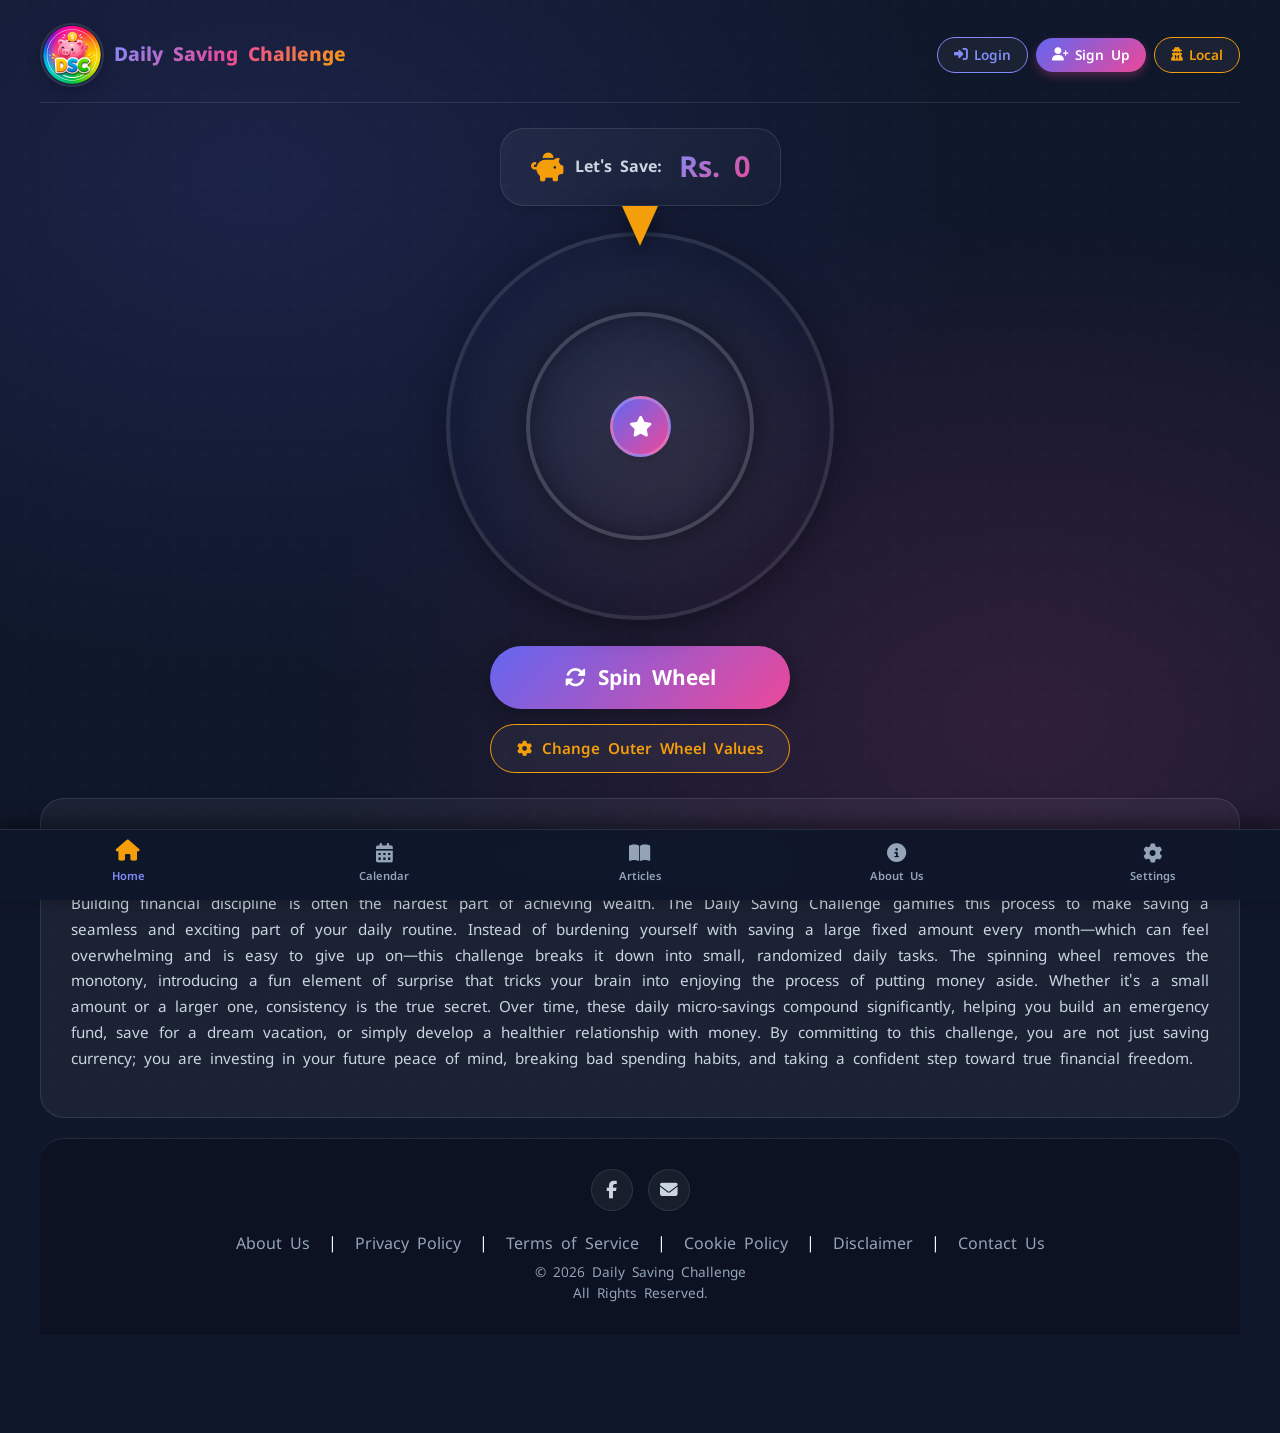
==== commit 632bd241: "Add files via upload" ====
--- a/index.html
+++ b/index.html
@@ -12,13 +12,13 @@
     <meta name="description" content="Cultivate the habit of saving a small amount daily to secure your future. Join the Daily Saving Challenge to track and grow your savings securely.">
     <link rel="icon" type="image/png" href="dsc_logo.png">
     <link rel="apple-touch-icon" href="dsc_logo.png">
-    
     <script src="https://cdnjs.cloudflare.com/ajax/libs/html2canvas/1.4.1/html2canvas.min.js"></script>
     <link href="https://fonts.googleapis.com/css2?family=Noto+Sans+Sinhala:wght@300;400;500;600;700;800&family=Poppins:wght@300;400;500;600;700;800&display=swap" rel="stylesheet">
     <link rel="stylesheet" href="https://cdnjs.cloudflare.com/ajax/libs/font-awesome/6.4.0/css/all.min.css">
     
     <link rel="stylesheet" href="style.css">
 
+    <!-- Firebase SDKs -->
     <script src="https://www.gstatic.com/firebasejs/10.8.0/firebase-app-compat.js"></script>
     <script src="https://www.gstatic.com/firebasejs/10.8.0/firebase-auth-compat.js"></script>
     <script src="https://www.gstatic.com/firebasejs/10.8.0/firebase-database-compat.js"></script>
@@ -36,89 +36,85 @@
 
     <div class="bg-animation"></div>
 
-    <div id="initialLoader" style="position:fixed; top:50%; left:50%; transform:translate(-50%, -50%); color:var(--primary-light); z-index:9999999;">
-        <i class="fas fa-spinner fa-spin fa-3x"></i>
-    </div>
-
-    <!-- 📌 Upgraded Auth Modal (Hidden by Default) -->
+    <!-- Auth Modal (Hidden by Default) -->
     <div id="authModal" class="my-modal">
         <div class="my-modal-content">
             <button class="close-modal-btn" onclick="closeAuthModal()"><i class="fas fa-times"></i></button>
             <div style="position: absolute; top: 15px; right: 15px; z-index: 10;">
-                <div class="lang-toggle" style="gap: 5px; margin: 0;">
-                    <button class="lang-btn btn-si" style="padding: 5px 10px; font-size: 0.8rem;" onclick="window.location.href='sn/'">සිං</button>
-                    <button class="lang-btn btn-en active" style="padding: 5px 10px; font-size: 0.8rem;">EN</button>
+                <div class="lang-toggle" style="gap: 5px; margin: 0;" id="modalLangToggle">
+                    <button class="lang-btn btn-si" style="padding: 5px 10px; font-size: 0.8rem;" onclick="setLanguage('si')">සිං</button>
+                    <button class="lang-btn btn-en active" style="padding: 5px 10px; font-size: 0.8rem;" onclick="setLanguage('en')">EN</button>
                 </div>
             </div>
 
             <!-- Login / Signup -->
             <div id="authMainUI">
                 <div style="width: 70px; height: 70px; border-radius: 50%; background: var(--dark-lighter); border: 2px solid rgba(255,255,255,0.1); margin: 0 auto 15px auto;">
-                    <img src="dsc_logo.png" alt="Logo" style="width: 100%; height: 100%; border-radius:50%; object-fit: cover;" onerror="this.src='https://via.placeholder.com/70?text=DSC'">
-                </div>
-                
-                <h2 class="main-title" style="font-size: 1.8rem; margin-bottom: 5px; text-align:center; background: linear-gradient(135deg, #f472b6, #fb7185); -webkit-background-clip: text; -webkit-text-fill-color: transparent;">Welcome!</h2>
-                <p style="color: var(--text-secondary); font-size: 0.9rem; margin-bottom: 25px;">Sign in to save and sync your progress securely.</p>
+                    <img src="dsc_logo.png" alt="Logo" style="width: 100%; height: 100%; border-radius:50%; object-fit: cover;" onerror="this.src='https://placehold.co/70?text=DSC'">
+                </div>
+                
+                <h2 class="main-title" style="font-size: 1.8rem; margin-bottom: 5px; text-align:center; background: linear-gradient(135deg, #f472b6, #fb7185); -webkit-background-clip: text; -webkit-text-fill-color: transparent;" data-i18n="welcome_title">Welcome!</h2>
+                <p style="color: var(--text-secondary); font-size: 0.9rem; margin-bottom: 25px;" data-i18n="welcome_sub">Sign in to save and sync your progress securely.</p>
                 
                 <div class="auth-tabs">
-                    <div class="auth-tab active" id="tabLogin" onclick="switchAuthTab('login')">Login</div>
-                    <div class="auth-tab" id="tabSignup" onclick="switchAuthTab('signup')">Sign Up</div>
+                    <div class="auth-tab active" id="tabLogin" onclick="switchAuthTab('login')" data-i18n="tab_login">Login</div>
+                    <div class="auth-tab" id="tabSignup" onclick="switchAuthTab('signup')" data-i18n="tab_signup">Sign Up</div>
                 </div>
                 
                 <div id="authSignupFields" style="display: none;">
                     <div class="auth-input-wrapper">
                         <i class="fas fa-user icon-left"></i>
-                        <input type="text" id="authName" class="auth-input" placeholder="Your Name">
+                        <input type="text" id="authName" class="auth-input" placeholder="Your Name" data-i18n-placeholder="name_placeholder">
                     </div>
                 </div>
                 
                 <div class="auth-input-wrapper">
                     <i class="fas fa-envelope icon-left"></i>
-                    <input type="email" id="authEmail" class="auth-input" placeholder="Email Address">
+                    <input type="email" id="authEmail" class="auth-input" placeholder="Email Address" data-i18n-placeholder="email_placeholder">
                 </div>
                 
                 <div class="auth-input-wrapper">
                     <i class="fas fa-lock icon-left"></i>
-                    <input type="password" id="authPassword" class="auth-input" placeholder="Password">
+                    <input type="password" id="authPassword" class="auth-input" placeholder="Password" data-i18n-placeholder="password_placeholder">
                     <i class="fas fa-eye password-toggle" onclick="togglePassword('authPassword', this)"></i>
                 </div>
 
                 <div style="text-align: right; margin-bottom: 20px; margin-top: -5px;" id="loginForgotPwdWrapper">
-                    <a href="#" onclick="handleForgotPassword(false)" style="color: var(--text-muted); font-size: 0.8rem; text-decoration: none;">Forgot Password?</a>
+                    <a href="#" onclick="handleForgotPassword(false)" style="color: var(--text-muted); font-size: 0.8rem; text-decoration: none;" data-i18n="forgot_password">Forgot Password?</a>
                 </div>
                 
                 <button class="action-btn primary" id="authSubmitBtn" onclick="handleAuthSubmit()">
-                    <span id="authSubmitText">Login</span>
+                    <span id="authSubmitText" data-i18n="tab_login">Login</span>
                 </button>
                 
                 <button class="google-btn" id="googleLoginBtn" onclick="loginWithGoogle()">
                     <img src="https://upload.wikimedia.org/wikipedia/commons/c/c1/Google_%22G%22_logo.svg" alt="Google" style="width: 18px; height: 18px;">
-                    <span>Continue with Google</span>
+                    <span data-i18n="google_login">Continue with Google</span>
                 </button>
             </div>
             
             <!-- Local User Mode -->
             <div id="guestUI" style="display: none; padding-top: 10px;">
-                <h2 style="font-size: 1.5rem; margin-bottom: 20px; color: var(--primary-light);">Use Local Account</h2>
+                <h2 style="font-size: 1.5rem; margin-bottom: 20px; color: var(--primary-light);" data-i18n="guest_btn">Use Local Account</h2>
                 
                 <div class="attention-note">
                     <i class="fas fa-exclamation-triangle" style="margin-top: 2px;"></i>
                     <div>
-                        <strong>Important:</strong> 
-                        <span>We cannot guarantee your data will be saved permanently. If data is lost locally, we cannot recover it.</span>
+                        <strong data-i18n="important">Important:</strong> 
+                        <span data-i18n="guest_warning">We cannot guarantee your data will be saved permanently. If data is lost locally, we cannot recover it.</span>
                     </div>
                 </div>
 
                 <div class="auth-input-wrapper" style="margin-top: 25px;">
                     <i class="fas fa-user icon-left"></i>
-                    <input type="text" id="guestNameInput" class="auth-input" placeholder="Your Name">
+                    <input type="text" id="guestNameInput" class="auth-input" placeholder="Your Name" data-i18n-placeholder="name_placeholder">
                 </div>
 
                 <button class="action-btn primary" onclick="handleGuestSubmit()" style="margin-top: 15px; background: linear-gradient(135deg, #818cf8, #ec4899);">
-                    <span>Let's Start</span> <i class="fas fa-arrow-right"></i>
+                    <span data-i18n="start_btn">Let's Start</span> <i class="fas fa-arrow-right"></i>
                 </button>
                 <button class="action-btn secondary" style="margin-top: 10px;" onclick="hideGuestUI()">
-                    <i class="fas fa-arrow-left"></i> <span>Back</span>
+                    <i class="fas fa-arrow-left"></i> <span data-i18n="back_btn">Back</span>
                 </button>
             </div>
         </div>
@@ -127,47 +123,45 @@
     <!-- Target Modal -->
     <div id="targetModal" class="my-modal">
         <div class="my-modal-content">
-            <h2 style="font-size: 1.4rem; margin-bottom:10px; color: var(--primary-light);"><i class="fas fa-bullseye"></i> <span>Set a Target</span></h2>
+            <h2 style="font-size: 1.4rem; margin-bottom:10px; color: var(--primary-light);"><i class="fas fa-bullseye"></i> <span data-i18n="target_title">Set a Target</span></h2>
             <div class="attention-note">
                 <i class="fas fa-exclamation-circle"></i>
-                <div><span>Important: You can only change this amount after 30 days.</span></div>
+                <div><span data-i18n="target_warning">Important: You can only change this amount after 30 days.</span></div>
             </div>
             <div class="auth-input-wrapper">
                 <i class="fas fa-money-bill-wave icon-left"></i>
-                <input type="number" id="targetAmountInput" class="auth-input" placeholder="Target Amount (e.g. 100000)">
-            </div>
-            <button class="action-btn primary" style="margin-bottom:10px;" onclick="saveTargetAmount()"><i class="fas fa-check"></i> <span>Save</span></button>
-            <button class="action-btn secondary" onclick="closeTargetModal()"><span>Cancel</span></button>
+                <input type="number" id="targetAmountInput" class="auth-input" placeholder="Target Amount (e.g. 100000)" data-i18n-placeholder="target_placeholder">
+            </div>
+            <button class="action-btn primary" style="margin-bottom:10px;" onclick="saveTargetAmount()"><i class="fas fa-check"></i> <span data-i18n="modal_save">Save</span></button>
+            <button class="action-btn secondary" onclick="closeTargetModal()"><span data-i18n="modal_cancel">Cancel</span></button>
         </div>
     </div>
 
     <!-- 📌 MAIN APP WRAPPER -->
-    <div id="app-wrapper">
+    <div id="app-wrapper" style="display: flex;">
         <div class="header-section">
             <div class="header-left-group">
-                <img src="dsc_logo.png" alt="DSC Logo" class="logo-img" onerror="this.src='https://via.placeholder.com/60?text=DSC'">
+                <img src="dsc_logo.png" alt="DSC Logo" class="logo-img" onerror="this.src='https://placehold.co/60?text=DSC'">
                 <div class="title-group">
-                    <h1 class="main-title">Daily Saving Challenge</h1>
+                    <h1 class="main-title" data-i18n="site_title">Daily Saving Challenge</h1>
                 </div>
             </div>
             
             <div class="header-right-group">
-                <!-- Header Buttons -->
                 <div id="headerAuthGroup" class="header-auth-buttons">
                     <button class="header-btn login-btn" onclick="openAuthModal('login')">
-                        <i class="fas fa-sign-in-alt"></i> <span>Login</span>
+                        <i class="fas fa-sign-in-alt"></i> <span data-i18n="header_login">Login</span>
                     </button>
                     <button class="header-btn signup-btn" onclick="openAuthModal('signup')">
-                        <i class="fas fa-user-plus"></i> <span>Sign Up</span>
+                        <i class="fas fa-user-plus"></i> <span data-i18n="header_signup">Sign Up</span>
                     </button>
                     <button class="header-btn local-btn" onclick="openAuthModal('local')">
-                        <i class="fas fa-user-secret"></i> <span>Local</span>
+                        <i class="fas fa-user-secret"></i> <span data-i18n="header_local">Local</span>
                     </button>
                 </div>
 
-                <!-- User Profile (Hidden by default) -->
                 <div id="headerProfileGroup" class="user-profile-wrapper" style="display: none;" onclick="switchView('settings', document.getElementById('nav-settings'))">
-                    <div class="user-greeting"><span>Hi,</span> <span id="displayUserName">User</span></div>
+                    <div class="user-greeting"><span data-i18n="hi_text">Hi,</span> <span id="displayUserName">User</span></div>
                     <img id="headerProfilePic" src="" class="header-profile-pic">
                 </div>
             </div>
@@ -177,13 +171,13 @@
             <!-- 🔹 TAB 1: HOME -->
             <div id="view-home" class="view-section active">
                 
-                <!-- 🏆 WINNERS BANNER (TARGET ACHIEVERS) -->
+                <!-- 🏆 WINNERS BANNER -->
                 <div id="homeAchievers" style="display: none;"></div>
 
                 <div class="live-total-container">
                     <div class="live-total">
                         <i class="fas fa-piggy-bank"></i>
-                        <span style="font-size: 1rem; color: var(--text-secondary); margin-right: 5px;">Let's Save:</span>
+                        <span data-i18n="save_label" style="font-size: 1rem; color: var(--text-secondary); margin-right: 5px;">Let's Save:</span>
                         <span class="amount" id="liveAmount">Rs. 0</span>
                     </div>
                 </div>
@@ -196,58 +190,56 @@
                         <div class="wheel-center"><i class="fas fa-star"></i></div>
                     </div>
                     <button id="spinBtn" class="spin-btn" onclick="spin()">
-                        <i class="fas fa-sync-alt"></i> <span id="spinBtnText">Spin Wheel</span>
+                        <i class="fas fa-sync-alt"></i> <span id="spinBtnText" data-i18n="spin_btn">Spin Wheel</span>
                     </button>
                     <button class="custom-btn" onclick="openCustom()">
-                        <i class="fas fa-cog"></i> <span>Change Outer Wheel Values</span>
+                        <i class="fas fa-cog"></i> <span data-i18n="change_wheel_btn">Change Outer Wheel Values</span>
                     </button>
                 </div>
                 
                 <div id="homeTargetWinNote" class="target-win-note">
-                    <h2>🎉 <span>Congratulations! You've achieved your target!</span> 🎉</h2>
-                    <p>Today is a special day! Your dedication has paid off.</p>
+                    <h2>🎉 <span data-i18n="target_achieved_msg">Congratulations! You've achieved your target!</span> 🎉</h2>
+                    <p data-i18n="win_note_desc">Today is a special day! Your dedication has paid off.</p>
                     <button class="action-btn primary" onclick="openTargetModal()">
-                        <i class="fas fa-plus"></i> <span>Set a New Target</span>
+                        <i class="fas fa-plus"></i> <span data-i18n="new_target_btn">Set a New Target</span>
                     </button>
                 </div>
 
                 <div class="purpose-section">
-                    <h2><i class="fas fa-bullseye"></i> <span>Purpose of the Challenge</span></h2>
-                    <p style="text-align: justify; font-size: 0.95rem;">Building financial discipline is often the hardest part of achieving wealth. The Daily Saving Challenge gamifies this process to make saving a seamless and exciting part of your daily routine. Instead of burdening yourself with saving a large fixed amount every month—which can feel overwhelming and is easy to give up on—this challenge breaks it down into small, randomized daily tasks. The spinning wheel removes the monotony, introducing a fun element of surprise that tricks your brain into enjoying the process of putting money aside. Whether it's a small amount or a larger one, consistency is the true secret. Over time, these daily micro-savings compound significantly, helping you build an emergency fund, save for a dream vacation, or simply develop a healthier relationship with money. By committing to this challenge, you are not just saving currency; you are investing in your future peace of mind, breaking bad spending habits, and taking a confident step toward true financial freedom.</p>
+                    <h2><i class="fas fa-bullseye"></i> <span data-i18n="purpose_title">Purpose of the Challenge</span></h2>
+                    <p data-i18n="purpose_desc" style="text-align: justify; font-size: 0.95rem;">Building financial discipline is often the hardest part of achieving wealth. The Daily Saving Challenge gamifies this process to make saving a seamless and exciting part of your daily routine. Instead of burdening yourself with saving a large fixed amount every month—which can feel overwhelming and is easy to give up on—this challenge breaks it down into small, randomized daily tasks. The spinning wheel removes the monotony, introducing a fun element of surprise that tricks your brain into enjoying the process of putting money aside. Whether it's a small amount or a larger one, consistency is the true secret. Over time, these daily micro-savings compound significantly, helping you build an emergency fund, save for a dream vacation, or simply develop a healthier relationship with money. By committing to this challenge, you are not just saving currency; you are investing in your future peace of mind, breaking bad spending habits, and taking a confident step toward true financial freedom.</p>
                 </div>
             </div>
 
             <!-- 🔹 TAB 2: CALENDAR -->
             <div id="view-calendar" class="view-section" id="calendarCaptureArea">
                 
-                <!-- 🏆 WINNERS BANNER (TARGET ACHIEVERS) -->
                 <div id="calAchievers" style="display: none;"></div>
 
                 <div class="calendar-section">
-                    <h2><i class="fas fa-calendar-alt"></i> <span>My Savings Record</span></h2>
+                    <h2><i class="fas fa-calendar-alt"></i> <span data-i18n="calendar_title">My Savings Record</span></h2>
                     <div class="calendar-grid" id="calendarGrid"></div>
                     <div class="monthly-total-box">
                         <button id="showTotalBtn" class="action-btn secondary" style="width: auto; padding: 12px 30px;" onclick="showMonthlyTotal()">
-                            <i class="fas fa-eye"></i> <span>Show This Month's Total</span>
+                            <i class="fas fa-eye"></i> <span data-i18n="show_total_btn">Show This Month's Total</span>
                         </button>
                         <div id="totalAmountContainer" class="monthly-total-display" style="display:none;">
-                            <div style="font-size: 1rem; color: var(--text-secondary); margin-bottom:5px;">Total Savings This Month</div>
+                            <div style="font-size: 1rem; color: var(--text-secondary); margin-bottom:5px;" data-i18n="month_total_title">Total Savings This Month</div>
                             <div class="total-amount" id="monthTotalAmount">Rs. 0</div>
                         </div>
                         <div id="calendarDownloadArea" style="text-align: center; margin-top: 15px; display: none; width: 100%;">
                             <button class="action-btn primary" onclick="downloadCalendar()">
-                                <i class="fas fa-download"></i> <span>Download This Month's Record</span>
+                                <i class="fas fa-download"></i> <span data-i18n="download_calendar">Download This Month's Record</span>
                             </button>
                         </div>
                     </div>
                 </div>
                 <div id="targetDisplayCalendar" class="target-card"></div>
 
-                <!-- Last Saver Highlight -->
                 <div class="champion-card">
                     <div class="champ-icon"><i class="fas fa-piggy-bank"></i></div>
                     <div class="champ-details">
-                        <span class="champ-title" id="lastSaverTitle">Last Saver</span>
+                        <span class="champ-title" id="lastSaverTitle" data-i18n="recent_champ">Last Saver</span>
                         <span class="champ-name" id="lastWinnerDisplay">Loading...</span>
                     </div>
                     <div class="champ-amount" id="lastWinnerAmountDisplay">Rs. 0</div>
@@ -255,32 +247,34 @@
 
             </div>
 
-            <!-- 🔹 TAB 3: HUB (ARTICLE LIST) -->
+            <!-- 🔹 TAB 3: ARTICLES (FORMERLY EXPLORE) -->
             <div id="view-hub" class="view-section">
                 
                 <div class="advice-intro-card">
                     <div class="advice-header">
                         <i class="fas fa-lightbulb text-accent" style="font-size: 2rem; color: var(--accent);"></i>
-                        <h2 style="margin:0; font-size:1.4rem;">Master Your Money</h2>
-                    </div>
-                    <div class="advice-content-box">
+                        <h2 data-i18n="advice_main_title" style="margin:0; font-size:1.4rem;">Master Your Money</h2>
+                    </div>
+                    <div class="advice-content-box" data-i18n="advice_desc">
                         Navigating the complex world of personal finance does not have to be an intimidating or complicated process. Welcome to our Financial Advice Hub, a dedicated space designed to provide you with clear, actionable, and user-friendly insights to help you completely master your money. We firmly believe that financial literacy is the essential cornerstone of a secure, stress-free future. Our ultimate goal is to empower you with the comprehensive knowledge and practical tools necessary to make informed, confident decisions about your wealth, no matter where you currently stand on your financial journey.<br><br>A fundamental pillar of achieving and maintaining financial health is the creation of a realistic, sustainable budget. We often recommend starting with the widely recognized 50/30/20 rule. This straightforward framework suggests allocating 50% of your net income to essential needs like housing, groceries, and utilities; 30% to wants and lifestyle choices such as dining out and entertainment; and a critical 20% dedicated entirely to savings and debt repayment. Implementing this simple structure ensures that you consistently live within your means while still enjoying your life today and actively preparing for whatever tomorrow may bring.<br><br>Alongside diligent budgeting, building a robust emergency fund is absolutely crucial. Life is inherently unpredictable, bringing unexpected medical bills, urgent home repairs, or sudden changes in employment. Having three to six months' worth of living expenses safely set aside in an accessible account can be the critical difference between experiencing a minor temporary setback and falling into a major, stressful financial crisis. An emergency fund is your personal financial shock absorber.<br><br>Beyond the act of saving, understanding the profound difference between saving and investing is key to long-term wealth building. While saving protects your money from loss and keeps it liquid, investing is what actually grows your wealth and protects your purchasing power against inflation. In our articles below, we provide clear introductory guides on how to make your money work tirelessly for you. We explore various low-risk investment avenues suitable for beginners, explaining concepts like compound interest, diversification, and long-term market trends in simple, plain language.<br><br>Additionally, we delve deeply into the psychology of spending. We understand that personal finance is often more about behavior than math. We offer practical, real-world tips on how to curb impulsive buying habits, how to accurately differentiate between true necessities and fleeting wants, and how to cultivate a resilient mindset of abundance and intentionality. By aligning your daily spending habits with your deepest values and long-term goals, you create a financial life that brings you genuine satisfaction.<br><br>Whether you are a complete beginner just starting your financial journey, someone looking to aggressively pay down high-interest debt, or an advanced saver aiming to accelerate your wealth accumulation and achieve early retirement, our carefully curated selection of articles is here to guide you every single step of the way. Remember, financial independence is not an overnight achievement; it is a marathon that requires patience, discipline, and continuous learning. Make it a habit to revisit your financial goals regularly, track your net worth, and celebrate the small milestones along the way. Every dollar saved and invested is a step closer to the freedom to live life on your own terms. Explore our articles below and equip yourself with the knowledge to thrive.
                     </div>
                 </div>
 
-                <h2 class="section-title" style="margin-top: 30px;"><i class="fas fa-book-open"></i> <span>Financial Advice & Articles</span></h2>
-                
+                <h2 class="section-title" style="margin-top: 30px;"><i class="fas fa-book-open"></i> <span data-i18n="blog_title">Financial Advice & Articles</span></h2>
+                
+                <!-- 📌 Custom CMS Articles Area -->
                 <div id="blogGrid">
-                    <p id="noArticlesMsg" style="text-align:center; color:var(--text-muted); padding: 20px; grid-column: 1 / -1;">Fetching articles...</p>
+                    <p id="noArticlesMsg" style="text-align:center; color:var(--text-muted); width:100%; grid-column: 1/-1;"><i class="fas fa-spinner fa-spin"></i> Fetching articles...</p>
                 </div>
             </div>
 
             <!-- 🔹 TAB 3.1: FULL ARTICLE VIEW -->
             <div id="view-article" class="view-section">
                 <button class="back-to-hub-btn" onclick="closeArticleView()">
-                    <i class="fas fa-arrow-left"></i> <span>Back</span>
+                    <i class="fas fa-arrow-left"></i> <span data-i18n="back_btn">Back</span>
                 </button>
                 <div class="full-article-container">
+                    <div id="fullArticleHero" style="display:none; width: 100%; height: 250px; background-size: cover; background-position: center; border-radius: var(--radius); margin-bottom: 20px;"></div>
                     <h2 class="full-article-title" id="fullArticleTitle">Loading...</h2>
                     <div class="full-article-content" id="fullArticleContent">
                         Please wait...
@@ -292,23 +286,23 @@
             <div id="view-settings" class="view-section">
 
                 <div class="settings-card">
-                    <h3><i class="fas fa-coins" style="margin-right:8px; color:#f59e0b;"></i> <span>Currency</span></h3>
-                    <p style="font-size: 0.8rem; color: var(--text-muted); margin-bottom: 10px;">Note: Non-LKR currencies will hide the Sinhala language option.</p>
+                    <h3><i class="fas fa-coins" style="margin-right:8px; color:#f59e0b;"></i> <span data-i18n="currency_settings">Currency</span></h3>
+                    <p style="font-size: 0.8rem; color: var(--text-muted); margin-bottom: 10px;" data-i18n="currency_note">Note: Non-LKR currencies will force the app language to English.</p>
                     <select id="currencySelector" class="auth-input" style="padding-left: 20px; font-weight: 600; cursor: pointer;" onchange="changeCurrency(this)">
-                        <option value="LKR">Loading Currencies...</option>
+                        <option value="LKR">LKR - Sri Lankan Rupee (Rs.)</option>
                     </select>
                 </div>
 
                 <div class="settings-card">
-                    <h3><i class="fas fa-language" style="margin-right:8px; color:var(--accent);"></i> <span>Language</span></h3>
+                    <h3><i class="fas fa-language" style="margin-right:8px; color:var(--accent);"></i> <span data-i18n="select_lang">Language</span></h3>
                     <div class="lang-toggle" id="settingsLangToggle">
-                        <button class="lang-btn btn-si" onclick="window.location.href='sn/'">Sinhala</button>
-                        <button class="lang-btn btn-en active">English</button>
+                        <button class="lang-btn btn-si" id="settingsLangSi" onclick="setLanguage('si')">Sinhala</button>
+                        <button class="lang-btn btn-en active" onclick="setLanguage('en')">English</button>
                     </div>
                 </div>
 
                 <div class="settings-card">
-                    <h3><i class="fas fa-user-edit" style="margin-right:8px; color:var(--primary-light);"></i> <span>User Profile</span></h3>
+                    <h3><i class="fas fa-user-edit" style="margin-right:8px; color:var(--primary-light);"></i> <span data-i18n="profile_settings">User Profile</span></h3>
                     <div style="text-align: center; margin-bottom: 20px;">
                         <label for="avatarUpload" style="cursor: pointer; position: relative; display: inline-block;">
                             <img id="settingsAvatarPreview" src="" style="width: 80px; height: 80px; border-radius: 50%; object-fit: cover; border: 3px solid var(--primary); background: var(--dark-lighter);">
@@ -319,43 +313,43 @@
 
                     <div class="auth-input-wrapper" id="settingsEmailWrapper" style="display: none;">
                         <i class="fas fa-envelope icon-left"></i>
-                        <input type="text" id="settingsEmail" class="auth-input" readonly style="opacity: 0.6; cursor: not-allowed; background: rgba(0,0,0,0.4);" placeholder="Email Address">
+                        <input type="text" id="settingsEmail" class="auth-input" readonly style="opacity: 0.6; cursor: not-allowed; background: rgba(0,0,0,0.4);" data-i18n-placeholder="email_placeholder">
                     </div>
 
                     <div class="auth-input-wrapper">
                         <i class="fas fa-user icon-left"></i>
-                        <input type="text" id="settingsName" class="auth-input" placeholder="Your Name">
+                        <input type="text" id="settingsName" class="auth-input" placeholder="Your Name" data-i18n-placeholder="name_placeholder">
                     </div>
 
                     <div id="settingsPasswordSection" style="display: none;">
                         <div class="auth-input-wrapper">
                             <i class="fas fa-unlock-alt icon-left"></i>
-                            <input type="password" id="settingsCurrentPassword" class="auth-input" placeholder="Old Password">
+                            <input type="password" id="settingsCurrentPassword" class="auth-input" placeholder="Old Password" data-i18n-placeholder="current_password_placeholder">
                             <i class="fas fa-eye password-toggle" onclick="togglePassword('settingsCurrentPassword', this)"></i>
                         </div>
                         <div class="auth-input-wrapper">
                             <i class="fas fa-lock icon-left"></i>
-                            <input type="password" id="settingsNewPassword" class="auth-input" placeholder="New Password">
+                            <input type="password" id="settingsNewPassword" class="auth-input" placeholder="New Password" data-i18n-placeholder="new_password_placeholder">
                             <i class="fas fa-eye password-toggle" onclick="togglePassword('settingsNewPassword', this)"></i>
                         </div>
                         <div style="text-align: right; margin-bottom: 15px; margin-top: -5px;">
-                            <a href="#" onclick="handleForgotPassword(true)" style="color: var(--accent); font-size: 0.85rem; text-decoration: none;">Forgot Password?</a>
+                            <a href="#" onclick="handleForgotPassword(true)" style="color: var(--accent); font-size: 0.85rem; text-decoration: none;" data-i18n="forgot_password">Forgot Password?</a>
                         </div>
                     </div>
 
                     <button class="action-btn success" id="saveProfileBtn" onclick="saveProfileSettings()">
-                        <i class="fas fa-save"></i> <span>Save Changes</span>
+                        <i class="fas fa-save"></i> <span data-i18n="save_profile">Save Changes</span>
                     </button>
                 </div>
                 <div id="targetDisplaySettings" class="target-card"></div>
 
                 <button class="logout-btn" onclick="logoutUser()">
-                    <i class="fas fa-sign-out-alt"></i> <span>Logout</span>
+                    <i class="fas fa-sign-out-alt"></i> <span data-i18n="logout_btn">Logout</span>
                 </button>
             </div>
         </div>
 
-        <!-- 📌 GLOBAL FOOTER WITH LEGAL LINKS -->
+        <!-- 📌 GLOBAL FOOTER -->
         <div class="global-footer">
             <div class="social-icons">
                 <a href="https://web.facebook.com/profile.php?id=61590623947927" target="_blank" class="social-icon"><i class="fab fa-facebook-f"></i></a>
@@ -366,45 +360,47 @@
                 <a href="about.html">About Us</a> | 
                 <a href="privacy.html">Privacy Policy</a> | 
                 <a href="terms.html">Terms of Service</a> | 
+                <a href="cookie-policy.html">Cookie Policy</a> | 
+                <a href="disclaimer.html">Disclaimer</a> | 
                 <a href="contact.html">Contact Us</a>
             </div>
 
             <div class="footer-text">
-                &copy; 2026 Daily Saving Challenge<br><span>All Rights Reserved.</span>
+                &copy; 2026 Daily Saving Challenge<br><span data-i18n="footer_rights">All Rights Reserved.</span>
             </div>
         </div>
     </div>
 
     <!-- 📌 BOTTOM NAVIGATION BAR -->
-    <div class="bottom-nav" id="bottomNav" style="display: none;">
+    <div class="bottom-nav" id="bottomNav" style="display: flex;">
         <div class="nav-item active" onclick="switchView('home', this)">
-            <i class="fas fa-home"></i><span>Home</span>
+            <i class="fas fa-home"></i><span data-i18n="nav_home">Home</span>
         </div>
         <div class="nav-item" onclick="switchView('calendar', this)">
-            <i class="fas fa-calendar-alt"></i><span>Calendar</span>
+            <i class="fas fa-calendar-alt"></i><span data-i18n="nav_calendar">Calendar</span>
         </div>
         <div class="nav-item" id="nav-explore" onclick="switchView('hub', this)">
-            <i class="fas fa-book-open"></i><span>Explore</span>
+            <i class="fas fa-book-open"></i><span data-i18n="nav_articles">Articles</span>
         </div>
         <div class="nav-item" onclick="window.location.href='about.html'">
-            <i class="fas fa-info-circle"></i><span>About Us</span>
+            <i class="fas fa-info-circle"></i><span data-i18n="nav_about">About Us</span>
         </div>
         <div class="nav-item" id="nav-settings" onclick="switchView('settings', this)">
-            <i class="fas fa-cog"></i><span>Settings</span>
+            <i class="fas fa-cog"></i><span data-i18n="nav_settings">Settings</span>
         </div>
     </div>
 
     <!-- 📌 MODALS -->
     <div id="customModal" class="my-modal">
         <div class="my-modal-content">
-            <h2 style="font-size: 1.2rem; margin-bottom:5px;">Setup Wheel</h2>
-            <p style="font-size: 0.9rem; color: var(--text-muted);" id="modalSetupSub">Select Max Value (0 - 900)</p>
+            <h2 style="font-size: 1.2rem; margin-bottom:5px;" data-i18n="modal_setup_title">Setup Wheel</h2>
+            <p style="font-size: 0.9rem; color: var(--text-muted);" id="modalSetupSub" data-i18n="modal_setup_sub">Select Max Value (0 - 900)</p>
             <div class="slider-container">
                 <input type="range" id="wheelSlider" min="0" max="900" step="100" value="900" oninput="updateSliderText(this.value)">
                 <div class="slider-value" id="sliderValDisplay">900</div>
             </div>
-            <button class="action-btn primary" style="margin-bottom:10px;" onclick="saveCustom()"><i class="fas fa-check"></i> <span>Save</span></button>
-            <button class="action-btn secondary" onclick="closeCustom()"><span>Cancel</span></button>
+            <button class="action-btn primary" style="margin-bottom:10px;" onclick="saveCustom()"><i class="fas fa-check"></i> <span data-i18n="modal_save">Save</span></button>
+            <button class="action-btn secondary" onclick="closeCustom()"><span data-i18n="modal_cancel">Cancel</span></button>
         </div>
     </div>
 
@@ -414,21 +410,76 @@
                 <div id="captureDate" class="capture-date"></div>
                 <img id="popupAvatar" src="" alt="Profile" class="profile-pic">
                 <h2 id="cardName">Hi Name</h2>
-                <p class="capture-subtitle" style="margin:5px 0 10px;">Amount to save today</p>
+                <p class="capture-subtitle" data-i18n="card_subtitle" style="margin:5px 0 10px;">Amount to save today</p>
                 <div class="amount" id="cardTotal">Rs. 0</div>
                 <div class="capture-footer" style="margin-top:15px; font-size:0.9rem;"><i class="fab fa-facebook"></i>Daily Saving Challenge</div>
             </div>
             <button class="action-btn primary" style="margin-bottom:10px;" onclick="shareAndDownload()"><i class="fas fa-download"></i> Download & Share</button>
-            <button class="action-btn secondary" onclick="closeModal()"><span>Close</span></button>
+            <button class="action-btn secondary" onclick="closeModal()"><span data-i18n="card_close">Close</span></button>
         </div>
     </div>
 
     <script>
         // =========================================
-        // 📌 GLOBALS & CURRENCY LOGIC
+        // 📌 TRANSLATIONS & GLOBALS
         // =========================================
-        const currencySymbols = { LKR: "Rs. ", USD: "$", EUR: "€", GBP: "£", AUD: "A$" };
+        const translations = {
+            en: {
+                site_title: "Daily Saving Challenge", select_lang: "Language", hi_text: "Hi,", welcome_title: "Welcome!", welcome_sub: "Sign in to save and sync your progress securely.",
+                tab_login: "Login", tab_signup: "Sign Up", google_login: "Continue with Google",
+                guest_btn: "Use Local Account", guest_warning: "We cannot guarantee your data will be saved permanently. If data is lost locally, we cannot recover it.",
+                back_btn: "Back", important: "Important:", name_placeholder: "Your Name", email_placeholder: "Email Address", password_placeholder: "Password",
+                logout_btn: "Logout", start_btn: "Let's Start", save_label: "Let's Save:", spin_btn: "Spin Wheel", change_wheel_btn: "Change Outer Wheel Values",
+                profile_settings: "User Profile", new_password_placeholder: "New Password", save_profile: "Save Changes",
+                calendar_title: "My Savings Record", month_total_title: "Total Savings This Month", show_total_btn: "Show This Month's Total", download_calendar: "Download This Month's Record",
+                recent_champ: "Last Saver", purpose_title: "Purpose of the Challenge", 
+                purpose_desc: "Building financial discipline is often the hardest part of achieving wealth. The Daily Saving Challenge gamifies this process to make saving a seamless and exciting part of your daily routine. Instead of burdening yourself with saving a large fixed amount every month—which can feel overwhelming and is easy to give up on—this challenge breaks it down into small, randomized daily tasks. The spinning wheel removes the monotony, introducing a fun element of surprise that tricks your brain into enjoying the process of putting money aside. Whether it's a small amount or a larger one, consistency is the true secret. Over time, these daily micro-savings compound significantly, helping you build an emergency fund, save for a dream vacation, or simply develop a healthier relationship with money. By committing to this challenge, you are not just saving currency; you are investing in your future peace of mind, breaking bad spending habits, and taking a confident step toward true financial freedom.",
+                advice_main_title: "Master Your Money",
+                advice_desc: "Navigating the complex world of personal finance does not have to be an intimidating or complicated process. Welcome to our Financial Advice Hub, a dedicated space designed to provide you with clear, actionable, and user-friendly insights to help you completely master your money. We firmly believe that financial literacy is the essential cornerstone of a secure, stress-free future. Our ultimate goal is to empower you with the comprehensive knowledge and practical tools necessary to make informed, confident decisions about your wealth, no matter where you currently stand on your financial journey.<br><br>A fundamental pillar of achieving and maintaining financial health is the creation of a realistic, sustainable budget. We often recommend starting with the widely recognized 50/30/20 rule. This straightforward framework suggests allocating 50% of your net income to essential needs like housing, groceries, and utilities; 30% to wants and lifestyle choices such as dining out and entertainment; and a critical 20% dedicated entirely to savings and debt repayment. Implementing this simple structure ensures that you consistently live within your means while still enjoying your life today and actively preparing for whatever tomorrow may bring.<br><br>Alongside diligent budgeting, building a robust emergency fund is absolutely crucial. Life is inherently unpredictable, bringing unexpected medical bills, urgent home repairs, or sudden changes in employment. Having three to six months' worth of living expenses safely set aside in an accessible account can be the critical difference between experiencing a minor temporary setback and falling into a major, stressful financial crisis. An emergency fund is your personal financial shock absorber.<br><br>Beyond the act of saving, understanding the profound difference between saving and investing is key to long-term wealth building. While saving protects your money from loss and keeps it liquid, investing is what actually grows your wealth and protects your purchasing power against inflation. In our articles below, we provide clear introductory guides on how to make your money work tirelessly for you. We explore various low-risk investment avenues suitable for beginners, explaining concepts like compound interest, diversification, and long-term market trends in simple, plain language.<br><br>Additionally, we delve deeply into the psychology of spending. We understand that personal finance is often more about behavior than math. We offer practical, real-world tips on how to curb impulsive buying habits, how to accurately differentiate between true necessities and fleeting wants, and how to cultivate a resilient mindset of abundance and intentionality. By aligning your daily spending habits with your deepest values and long-term goals, you create a financial life that brings you genuine satisfaction.<br><br>Whether you are a complete beginner just starting your financial journey, someone looking to aggressively pay down high-interest debt, or an advanced saver aiming to accelerate your wealth accumulation and achieve early retirement, our carefully curated selection of articles is here to guide you every single step of the way. Remember, financial independence is not an overnight achievement; it is a marathon that requires patience, discipline, and continuous learning. Make it a habit to revisit your financial goals regularly, track your net worth, and celebrate the small milestones along the way. Every dollar saved and invested is a step closer to the freedom to live life on your own terms. Explore our articles below and equip yourself with the knowledge to thrive.",
+                blog_title: "Financial Advice & Articles", nav_about: "About Us",
+                footer_rights: "All Rights Reserved.", modal_setup_title: "Setup Wheel", modal_setup_sub: "Select Max Value (0 - 900)", modal_save: "Save", modal_cancel: "Cancel",
+                card_subtitle: "Amount to save today", card_close: "Close", nav_home: "Home", nav_calendar: "Calendar", nav_articles: "Articles", nav_settings: "Settings",
+                target_title: "Set a Target", my_target: "My Savings Target", target_add_btn: "Set a Target", target_edit_btn: "Edit Target", target_warning: "Important: You can only change this amount after 30 days.",
+                target_placeholder: "Target Amount (e.g. 100000)", target_remaining: "Remaining for Target:", target_achieved_msg: "Congratulations! You've achieved your target!", win_note_desc: "Today is a special day! Your dedication has paid off.",
+                new_target_btn: "Set a New Target", target_lock_msg: "You can change your target in {days} days.", no_target_title: "No Target Set", js_enter_all: "Please fill out all fields!",
+                js_enter_name: "Please enter your name!", js_auth_success: "Successfully logged in!", js_auth_error: "Authentication Failed. Please check details.", js_completed: "Completed Today",
+                js_spinning: "Spinning...", js_no_articles: "No articles available currently.", js_read_more: "Read Article", js_today: "Today", js_start_greet: "let's start the challenge!",
+                popup_blocked: "Popup blocked by browser! Please use Email/Password to login.",
+                forgot_password: "Forgot Password?", current_password_placeholder: "Old Password", enter_email_reset: "Please enter your email address in the field to reset password.",
+                reset_link_sent: "Password reset link sent to your email!", wrong_old_password: "The old password you entered is incorrect!", local_acc_email: "Local Account (No Email)",
+                currency_settings: "Currency", currency_note: "Note: Non-LKR currencies will force the app language to English.",
+                today_champions: "🎉 Today's Target Achievers:", header_login: "Login", header_signup: "Sign Up", header_local: "Local"
+            },
+            si: {
+                site_title: "දිනපතා මුදල් ඉතිරි කිරීමේ අභියෝගය", select_lang: "භාෂාව / Language", hi_text: "ආයුබෝවන්,", welcome_title: "ආයුබෝවන්!", welcome_sub: "දිනපතා ඉතිරි කිරීමේ විස්තර ආරක්ෂිතව බලාගැනීමට ලොග් වෙන්න.",
+                tab_login: "ලොග් වෙන්න", tab_signup: "ලියාපදිංචි වෙන්න", google_login: "Google හරහා ලොග් වෙන්න",
+                guest_btn: "Local ගිණුමකින් යන්න", guest_warning: "ඔබගේ දත්ත ආරක්ෂිතව පවතින බවට අපට සහතික විය නොහැක. යම් හෙයකින් දත්ත මැකී ගියහොත් අපට ඒ සඳහා වගකිය නොහැක.",
+                back_btn: "ආපසු", important: "වැදගත්:", name_placeholder: "ඔබගේ නම", email_placeholder: "ඊමේල් ලිපිනය", password_placeholder: "මුරපදය (Password)",
+                logout_btn: "ඉවත් වෙන්න (Logout)", start_btn: "ආරම්භ කරමු", save_label: "ඉතුරු කරමු:", spin_btn: "කරකවමු", change_wheel_btn: "ලොකු රවුමේ අගයන් වෙනස් කරමු",
+                profile_settings: "ගිණුමේ සැකසුම් (Profile)", new_password_placeholder: "අලුත් මුරපදය (New Password)", save_profile: "සුරකින්න",
+                calendar_title: "මගේ ඉතිරි කිරීමේ සටහන", month_total_title: "මේ මාසයේ මුළු ඉතිරිය", show_total_btn: "මේ මාසයේ මුළු ඉතිරිය පෙන්වන්න", download_calendar: "මේ මාසේ සටහන ඩවුන්ලෝඩ් කරගමු",
+                recent_champ: "අවසන් ඉතුරුම්කරු", purpose_title: "අභියෝගයේ අරමුන", 
+                purpose_desc: "මූල්‍ය විනයක් ගොඩනගා ගැනීම යනු බොහෝ දෙනෙකුට අසීරු කාර්යයකි. Daily Saving Challenge මගින් ඉතිරි කිරීමේ ක්‍රියාවලිය දිනපතා කළ හැකි විනෝදජනක පුරුද්දක් බවට පත් කරයි. සෑම මසකම විශාල මුදලක් එකවර ඉතිරි කිරීමට උත්සාහ කිරීම වෙනුවට (එය බොහෝවිට අපහසු වන අතර මඟහැරී යා හැක), මෙම අභියෝගය එය කුඩා, අහඹු දෛනික ඉලක්ක බවට බිඳ දමයි. මෙහි ඇති කැරකෙන රෝදය (Wheel) එකම මුදලක් දිගටම ඉතිරි කිරීමේ ඒකාකාරී බව මකා දමා, කුඩා විනෝදයක් එක් කරමින් දිනපතා මුදල් වෙන් කිරීමට ඔබගේ මනස හුරු කරවයි. මුදල කුඩා වුවත් විශාල වුවත්, මෙහි සැබෑ රහස අඛණ්ඩතාවයයි (Consistency). කාලයත් සමඟ මෙම කුඩා ඉතුරුම් එකතු වී විශාල අරමුදලක් බවට පත්වන අතර, එය ඔබගේ හදිසි අවශ්‍යතාවයකට, සිහින චාරිකාවකට හෝ සරලවම මුදල් සමඟ වඩා හොඳ සම්බන්ධතාවයක් ගොඩනගා ගැනීමට උපකාරී වනු ඇත. මෙම අභියෝගයට එක්වීමෙන් ඔබ හුදෙක් මුදල් ඉතිරි කරනවා පමණක් නොව, ඔබගේ අනාගත මූල්‍ය නිදහස වෙනුවෙන් සාර්ථක පියවරක් තබයි.",
+                advice_main_title: "මූල්‍ය කළමනාකරණය",
+                advice_desc: "පුද්ගලික මූල්‍ය කළමනාකරණය යනු සංකීර්ණ හෝ බියගන්වනසුලු ක්‍රියාවලියක් විය යුතු නැත. ඔබේ මුදල් නිවැරදිව කළමනාකරණය කිරීමට අවශ්‍ය පැහැදිලි, ප්‍රායෝගික සහ පරිශීලක-හිතකාමී මඟපෙන්වීමක් ලබාදෙන අපගේ මූල්‍ය උපදේශන මධ්‍යස්ථානයට (Financial Advice Hub) ඔබව සාදරයෙන් පිළිගනිමු. මූල්‍ය සාක්ෂරතාවය (financial literacy) යනු ආරක්ෂිත සහ ආතතියෙන් තොර අනාගතයක ප්‍රධානතම පදනම බව අපි තරයේ විශ්වාස කරමු. ඔබගේ මූල්‍ය ගමනේ ඔබ දැනට සිටින්නේ කුමන තත්ත්වයක වුවද, ඔබේ ධනය පිළිබඳව නිවැරදි සහ විශ්වාසදායක තීරණ ගැනීමට අවශ්‍ය පූර්ණ දැනුම හා ප්‍රායෝගික මෙවලම් ඔබට ලබාදීම අපගේ ප්‍රධාන අරමුණයි.<br><br>යහපත් මූල්‍ය සෞඛ්‍යයක් ගොඩනගා ගැනීමේ මූලික පියවරක් වන්නේ යථාර්ථවාදී සහ ප්‍රායෝගික අයවැයක් (Budget) නිර්මාණය කිරීමයි. මේ සඳහා ලොව පුරා පිළිගත් 50/30/20 නීතිය භාවිතා කිරීම අපි නිර්දේශ කරමු. මෙම සරල ක්‍රමවේදයට අනුව, ඔබේ ශුද්ධ ආදායමෙන් 50%ක් නිවාස, ආහාර සහ බිල්පත් වැනි අත්‍යවශ්‍ය දෑ සඳහාද, 30%ක් විනෝදාස්වාදය, ආපනශාලා වලින් ආහාර ගැනීම වැනි ඔබේ කැමැත්තන් සඳහාද, ඉතිරි 20% අනිවාර්යයෙන්ම ඉතුරුම් සහ ණය පියවීම සඳහාද වෙන් කළ යුතුය. මෙම ක්‍රමය තුළින් ඔබට වර්තමානය සතුටින් ගත කරන අතරම අනාගතයටත් සාර්ථකව මුහුණ දීමට හැකි මනා මූල්‍ය විනයක් ගොඩනැගේ.<br><br>නිසි අයවැයකරණයට අමතරව ශක්තිමත් හදිසි අරමුදලක් (Emergency fund) ගොඩනගා ගැනීමද අතිශයින්ම වැදගත්ය. ජීවිතය අනපේක්ෂිතය. හදිසි වෛද්‍ය ප්‍රතිකාර, නිවාස අලුත්වැඩියාවන් හෝ හදිසියේ රැකියාව අහිමිවීම් වැනි ඕනෑම දෙයක් සිදුවිය හැක. අවම වශයෙන් මාස 3ත් 6ත් අතර කාලයක ඔබේ ජීවන වියදම් පියවාගත හැකි මුදලක් පහසුවෙන් ලබාගත හැකි ගිණුමක තැන්පත් කර තිබීම, සුළු මූල්‍ය ගැටලුවක් විශාල අර්බුදයක් දක්වා වර්ධනය වීම වළක්වයි. ඔබේ හදිසි අරමුදල යනු ඔබේ ජීවිතයේ මූල්‍ය කම්පන අවශෝෂකයයි.<br><br>මුදල් ඉතිරි කිරීමට අමතරව, ඉතිරි කිරීම (Saving) සහ ආයෝජනය කිරීම (Investing) අතර ඇති පැහැදිලි වෙනස අවබෝධ කරගැනීම දිගුකාලීන ධනය ගොඩනැගීමේ රහසයි. ඉතිරි කිරීම මගින් ඔබේ මුදල් ආරක්ෂිතව සහ ද්‍රවශීලව තබාගන්නා අතර, ආයෝජනය කිරීම මගින් ඔබේ ධනය වර්ධනය කරමින් උද්ධමනයෙන් ඔබේ මුදලේ වටිනාකම අඩුවීම වළක්වයි. සංයුක්ත පොලිය (Compound interest), විවිධාංගීකරණය සහ වෙළඳපල ප්‍රවණතා වැනි සංකල්ප සරලව පැහැදිලි කරමින්, අඩු අවදානම් සහගත ආයෝජන අවස්ථා පිළිබඳව අපගේ පහත ලිපි මගින් ඔබට මඟපෙන්වනු ඇත.<br><br>එසේම, වියදම් කිරීම පිටුපස ඇති මනෝවිද්‍යාව පිළිබඳවත් අපි අවධානය යොමු කරමු. බොහෝවිට පුද්ගලික මූල්‍ය කළමනාකරණය රඳා පවතින්නේ ගණිතයට වඩා අපගේ හැසිරීම් මතය. ආවේගශීලීව මුදල් වියදම් කිරීම පාලනය කරගන්නා ආකාරය, සැබෑ අවශ්‍යතා සහ ක්ෂණික ආශාවන් වෙන්කර හඳුනාගන්නා ආකාරය පිළිබඳව ප්‍රායෝගික උපදෙස් අපි ඔබට ලබා දෙමු. ඔබේ දෛනික වියදම් ඔබේ දිගුකාලීන ඉලක්ක සමඟ පෙළගැස්වීමෙන් ඔබට සැබෑ තෘප්තියක් ගෙනදෙන මූල්‍ය ජීවිතයක් නිර්මාණය කරගත හැක.<br><br>ඔබ මූල්‍ය ලෝකයට නවකයෙකු වුවද, ඉහළ පොලී සහිත ණය ඉක්මනින් ගෙවා දැමීමට උත්සාහ කරන්නෙකු වුවද, නැතහොත් ඉක්මන් විශ්‍රාම ගැන්වීමක් අපේක්ෂාවෙන් ධනය ගොඩනගන අයෙකු වුවද, අපගේ මෙම ලිපි පෙළ ඔබට සෑම පියවරකදීම මඟ පෙන්වනු ඇත. මතක තබාගන්න, මූල්‍ය ස්වාධීනත්වය යනු එක රැයකින් ළඟා කරගත හැකි දෙයක් නොවේ. එය ඉවසීම, විනය සහ අඛණ්ඩ ඉගෙනීම අවශ්‍ය වන දිගු ගමනකි. ඔබ ඉතිරි කරන සහ ආයෝජනය කරන සෑම රුපියලක්ම, ඔබේම නීති යටතේ නිදහසේ ජීවත් වීමට ඔබට ලබාදෙන ශක්තියකි. පහත ලිපි කියවා සාර්ථක මූල්‍ය අනාගතයකට අවශ්‍ය දැනුමෙන් සන්නද්ධ වන්න.",
+                blog_title: "මූල්‍ය උපදෙස් සහ ලිපි", nav_about: "අපි ගැන",
+                footer_rights: "සියලුම හිමිකම් ඇවිරිණි.", modal_setup_title: "ලොකු රවුම සකසන්න", modal_setup_sub: "උපරිම අගය තෝරා ගන්න (0 - 900)", modal_save: "සුරකින්න", modal_cancel: "අවලංගු කරන්න",
+                card_subtitle: "අද ඔයාට ඉතුරු කරනන් වෙන මුදල", card_close: "වසන්න", nav_home: "මුල් පිටුව", nav_calendar: "දින දර්ශනය", nav_articles: "තොරතුරු (Articles)", nav_settings: "සැකසුම්",
+                target_title: "ඉලක්කයක් සකසමු", my_target: "මගේ ඉතිරුම් ඉලක්කය", target_add_btn: "නව ඉලක්කයක් යොදන්න", target_edit_btn: "ඉලක්කය වෙනස් කරන්න", target_warning: "වැදගත්: මෙම අගය නැවත වෙනස් කළ හැක්කේ දින 30 කට පසුව පමණි.",
+                target_placeholder: "ඉලක්කගත මුදල (උදා: 100000)", target_remaining: "ඉලක්කයට තව:", target_achieved_msg: "සුභපැතුම්! ඔබ ඔබේ ඉලක්කය සම්පූර්ණ කර ඇත!", win_note_desc: "අද දවස ඔබට සුවිශේෂී දවසක්! ඔබගේ කැපවීම සාර්ථක වී ඇත.",
+                new_target_btn: "නව ඉලක්කයක් යොදන්න", target_lock_msg: "ඔබට ඉලක්කය වෙනස් කිරීමට තව දින {days} ක් ඉතිරිව ඇත.", no_target_title: "කිසිදු ඉලක්කයක් යොදා නැත", js_enter_all: "කරුණාකර සියලුම විස්තර පුරවන්න!",
+                js_enter_name: "කරුණාකර ඔබගේ නම ඇතුළත් කරන්න!", js_auth_success: "සාර්ථකව ලොග් විය!", js_auth_error: "ඇතුළත් කළ විස්තර වැරදියි. නැවත උත්සාහ කරන්න.", js_completed: "අද සම්පූර්ණයි",
+                js_spinning: "කරකවමින්...", js_no_articles: "දැනට ලිපි කිසිවක් නොමැත.", js_read_more: "ලිපිය කියවන්න", js_today: "අද", js_start_greet: "අභියෝගය අරඹමු!",
+                popup_blocked: "බ්‍රව්සර් එකෙන් Popup Block කර ඇත! කරුණාකර Email/Password මගින් ලොග් වන්න.",
+                forgot_password: "මුරපදය අමතකද?", current_password_placeholder: "පැරණි මුරපදය (Old Password)", enter_email_reset: "මුරපදය අලුත් කිරීමට කරුණාකර ඉහළ කොටුවේ ඔබගේ ඊමේල් ලිපිනය ඇතුළත් කරන්න.",
+                reset_link_sent: "මුරපදය අලුත් කිරීමේ ලින්ක් එක ඔබගේ ඊමේල් එකට යැව්වා!", wrong_old_password: "ඔබ ලබා දුන් පැරණි මුරපදය වැරදියි!", local_acc_email: "Local ගිණුම (Email නැත)",
+                currency_settings: "මුදල් ඒකකය (Currency)", currency_note: "සටහන: LKR හැර වෙනත් මුදල් ඒකකයක් තේරීමේදී භාෂාව ඉංග්‍රීසි වලට ස්වයංක්‍රීයව මාරු වේ.",
+                today_champions: "🎉 අද දවසේ ඉලක්කය සම්පූර්ණ කළ අය:", header_login: "ලොග් වෙන්න", header_signup: "ලියාපදිංචි වන්න", header_local: "Local ගිණුම"
+            }
+        };
+
         let currentCurrencyCode = localStorage.getItem('dsc_currency') || 'LKR';
+        let currentLang = localStorage.getItem('dsc_lang') || 'en'; 
         let globalCurrenciesDB = {}; 
         let globalBase = 100;
 
@@ -437,29 +488,16 @@
         }
 
         function populateCurrencyDropdown() {
+            const cached = localStorage.getItem('dsc_currencies_cache');
+            if (cached) {
+                globalCurrenciesDB = JSON.parse(cached);
+                renderCurrencyDropdown();
+            }
+
             database.ref('currencies').once('value').then(snapshot => {
                 globalCurrenciesDB = snapshot.val() || {};
-                const select = document.getElementById('currencySelector');
-                if(!select) return;
-                select.innerHTML = ''; 
-                
-                const currencyNames = {
-                    LKR: "Sri Lankan Rupee (Rs.)", USD: "US Dollar ($)", EUR: "Euro (€)", GBP: "British Pound (£)", AUD: "Australian Dollar (A$)",
-                    INR: "Indian Rupee (₹)", JPY: "Japanese Yen (¥)", AED: "UAE Dirham (د.إ)", CAD: "Canadian Dollar (C$)",
-                    SGD: "Singapore Dollar (S$)", NZD: "New Zealand Dollar (NZ$)", KRW: "South Korean Won (₩)", ZAR: "South African Rand (R)",
-                    MYR: "Malaysian Ringgit (RM)", THB: "Thai Baht (฿)", PHP: "Philippine Peso (₱)", QAR: "Qatari Riyal (ر.ق)",
-                    SAR: "Saudi Riyal (ر.س)", OMR: "Omani Rial (ر.ع.)", KWD: "Kuwaiti Dinar (د.ك)", BHD: "Bahraini Dinar (.د.ب)"
-                };
-
-                const allCodes = Object.keys(globalCurrenciesDB).sort();
-                if(!allCodes.includes('LKR')) allCodes.unshift('LKR'); 
-
-                allCodes.forEach(code => {
-                    const name = currencyNames[code] ? currencyNames[code] : `${code}`;
-                    select.innerHTML += `<option value="${code}">${code} - ${name}</option>`;
-                });
-
-                select.value = currentCurrencyCode;
+                localStorage.setItem('dsc_currencies_cache', JSON.stringify(globalCurrenciesDB));
+                renderCurrencyDropdown();
                 applyWheelFromDB();
             }).catch(err => {
                 const select = document.getElementById('currencySelector');
@@ -467,6 +505,30 @@
                 applyWheelFromDB();
             });
         }
+        
+        function renderCurrencyDropdown() {
+            const select = document.getElementById('currencySelector');
+            if(!select || !globalCurrenciesDB) return;
+            select.innerHTML = ''; 
+            
+            const currencyNames = {
+                LKR: "Sri Lankan Rupee (Rs.)", USD: "US Dollar ($)", EUR: "Euro (€)", GBP: "British Pound (£)", AUD: "Australian Dollar (A$)",
+                INR: "Indian Rupee (₹)", JPY: "Japanese Yen (¥)", AED: "UAE Dirham (د.إ)", CAD: "Canadian Dollar (C$)",
+                SGD: "Singapore Dollar (S$)", NZD: "New Zealand Dollar (NZ$)", KRW: "South Korean Won (₩)", ZAR: "South African Rand (R)",
+                MYR: "Malaysian Ringgit (RM)", THB: "Thai Baht (฿)", PHP: "Philippine Peso (₱)", QAR: "Qatari Riyal (ر.ق)",
+                SAR: "Saudi Riyal (ر.س)", OMR: "Omani Rial (ر.ع.)", KWD: "Kuwaiti Dinar (د.ك)", BHD: "Bahraini Dinar (.د.ب)"
+            };
+
+            const allCodes = Object.keys(globalCurrenciesDB).sort();
+            if(!allCodes.includes('LKR')) allCodes.unshift('LKR'); 
+
+            allCodes.forEach(code => {
+                const name = currencyNames[code] ? currencyNames[code] : `${code}`;
+                select.innerHTML += `<option value="${code}">${code} - ${name}</option>`;
+            });
+
+            select.value = currentCurrencyCode;
+        }
 
         function changeCurrency(selectEl) {
             const code = selectEl.value;
@@ -474,6 +536,7 @@
             currentCurrencyCode = code;
 
             if(code !== 'LKR') {
+                setLanguage('en');
                 document.querySelectorAll('.btn-si').forEach(btn => btn.style.display = 'none');
             } else {
                 document.querySelectorAll('.btn-si').forEach(btn => btn.style.display = 'inline-block');
@@ -482,6 +545,32 @@
             applyWheelFromDB();
             if (currentUserData || isLocalMode) { renderCalendar(); checkTodaySpin(); renderTargetUI(); }
             if (lastWinnerData) updateLastWinnerDisplay(lastWinnerData);
+        }
+
+        function setLanguage(lang) {
+            if(currentCurrencyCode !== 'LKR' && lang === 'si') lang = 'en'; 
+            
+            currentLang = lang; localStorage.setItem('dsc_lang', lang);
+            document.querySelectorAll('.btn-si').forEach(btn => btn.classList.toggle('active', lang === 'si'));
+            document.querySelectorAll('.btn-en').forEach(btn => btn.classList.toggle('active', lang === 'en'));
+            
+            document.querySelectorAll('[data-i18n]').forEach(el => {
+                const key = el.getAttribute('data-i18n'); if (translations[currentLang][key]) el.innerHTML = translations[currentLang][key]; 
+            });
+            document.querySelectorAll('[data-i18n-placeholder]').forEach(el => {
+                const key = el.getAttribute('data-i18n-placeholder'); if (translations[currentLang][key]) el.placeholder = translations[currentLang][key];
+            });
+            
+            const submitBtnText = document.getElementById('authSubmitText');
+            if(submitBtnText) submitBtnText.innerText = translations[currentLang][authMode === 'login' ? 'tab_login' : 'tab_signup'];
+
+            if (currentUserData || isLocalMode) { renderCalendar(); checkTodaySpin(); renderTargetUI(); }
+            const noArticles = document.getElementById('noArticlesMsg'); if (noArticles) noArticles.innerText = translations[currentLang].js_no_articles;
+            
+            document.querySelectorAll('.read-more-text').forEach(el => el.innerText = translations[currentLang].js_read_more);
+
+            loadFirebasePosts();
+            fetchTargetAchievers(); 
         }
 
         function enforceLocationRules() {
@@ -489,6 +578,7 @@
             .then(response => response.json())
             .then(data => {
                 if (data.country !== 'LK') {
+                    setLanguage('en');
                     document.querySelectorAll('.btn-si').forEach(btn => btn.style.display = 'none');
                 }
             })
@@ -498,14 +588,13 @@
         document.addEventListener("DOMContentLoaded", () => {
             enforceLocationRules();
             if(currentCurrencyCode !== 'LKR') {
+                currentLang = 'en';
                 document.querySelectorAll('.btn-si').forEach(btn => btn.style.display = 'none');
             }
+            setLanguage(currentLang);
             initializeApp();
         });
 
-        // =========================================
-        // 📌 FIREBASE LOGIC 
-        // =========================================
         const firebaseConfig = {
             apiKey: "AIzaSyDo_Z1pawT4IB_KaoLdo0Yl2YV5gt27S3U", authDomain: "dailysavingchallenge-b7f58.firebaseapp.com",
             projectId: "dailysavingchallenge-b7f58", storageBucket: "dailysavingchallenge-b7f58.firebasestorage.app",
@@ -551,25 +640,16 @@
             }
         }
 
-        function launchApp() {
-            document.getElementById('app-wrapper').style.display = 'flex'; document.getElementById('bottomNav').style.display = 'flex';
-        }
-
         auth.onAuthStateChanged((user) => {
-            const loader = document.getElementById('initialLoader');
-            if(loader) loader.style.display = 'none';
-
             if (user) {
                 isLocalMode = false; localStorage.setItem('dsc_local_session', 'false');
                 currentUser = user; 
-                launchApp(); 
                 updateHeaderState(true);
                 loadUserData(user.uid);
             } else {
                 currentUser = null; currentUserData = null;
                 if (isLocalMode && localUserName) {
                     trackingData = localTrackingData; if(localTargetData) userTarget = localTargetData;
-                    launchApp(); 
                     updateHeaderState(true);
                     document.getElementById('displayUserName').innerText = localUserName;
                     const savedAvatar = localStorage.getItem('dsc_avatar') || generateAvatar(localUserName);
@@ -577,10 +657,9 @@
                     document.getElementById('settingsName').value = localUserName; 
                     document.getElementById('settingsPasswordSection').style.display = 'none';
                     document.getElementById('settingsEmailWrapper').style.display = 'block';
-                    document.getElementById('settingsEmail').value = "Local Account (No Email)";
+                    document.getElementById('settingsEmail').value = translations[currentLang].local_acc_email;
                     renderCalendar(); checkTodaySpin(); renderTargetUI();
                 } else {
-                    launchApp(); 
                     updateHeaderState(false);
                     renderCalendar(); checkTodaySpin(); renderTargetUI();
                 }
@@ -619,8 +698,8 @@
             }
         });
 
+        // 📌 BUG FIX: Now strictly shows ONLY today's achievers
         function fetchTargetAchievers() {
-            const slDate = getSLDate();
             const todayStr = getTodayString();
             
             database.ref('achievers/' + todayStr).on('value', snap => {
@@ -629,21 +708,11 @@
                 const calContainer = document.getElementById('calAchievers');
                 
                 if(data && Object.keys(data).length > 0) {
-                    renderAchieversBanner(data, "🎉 Today's Target Achievers:");
+                    renderAchieversBanner(data, translations[currentLang].today_champions);
                 } else {
-                    const yesterdayDate = new Date(slDate);
-                    yesterdayDate.setDate(yesterdayDate.getDate() - 1);
-                    const yesterdayStr = `${yesterdayDate.getFullYear()}-${String(yesterdayDate.getMonth()+1).padStart(2, '0')}-${String(yesterdayDate.getDate()).padStart(2, '0')}`;
-                    
-                    database.ref('achievers/' + yesterdayStr).once('value').then(ySnap => {
-                        const yData = ySnap.val();
-                        if (yData && Object.keys(yData).length > 0) {
-                            renderAchieversBanner(yData, "Last Saver / Yesterday's Champions:");
-                        } else {
-                            document.getElementById('homeAchievers').style.display = 'none';
-                            document.getElementById('calAchievers').style.display = 'none';
-                        }
-                    });
+                    // Hide entirely if no one achieved today
+                    if(homeContainer) homeContainer.style.display = 'none';
+                    if(calContainer) calContainer.style.display = 'none';
                 }
             });
         }
@@ -658,24 +727,18 @@
                 html += `<b>${d.name}</b> (${curSymbol}${d.amount.toLocaleString()}) &nbsp;&nbsp;&nbsp;&nbsp;⭐&nbsp;&nbsp;&nbsp;&nbsp;`;
             });
             html += '</marquee></div>';
-            homeContainer.innerHTML = html; calContainer.innerHTML = html;
-            homeContainer.style.display = 'block'; calContainer.style.display = 'block';
-        }
-
-        // 📌 1. LOGIN SCENE (MODALS & BUTTONS)
+            
+            if(homeContainer) { homeContainer.innerHTML = html; homeContainer.style.display = 'block'; }
+            if(calContainer) { calContainer.innerHTML = html; calContainer.style.display = 'block'; }
+        }
+
         let authMode = 'login'; 
         function openAuthModal(mode) {
             document.getElementById('authModal').classList.add('active');
-            if (mode === 'local') {
-                showGuestUI();
-            } else {
-                hideGuestUI();
-                switchAuthTab(mode);
-            }
-        }
-        function closeAuthModal() {
-            document.getElementById('authModal').classList.remove('active');
-        }
+            if (mode === 'local') { showGuestUI(); } 
+            else { hideGuestUI(); switchAuthTab(mode); }
+        }
+        function closeAuthModal() { document.getElementById('authModal').classList.remove('active'); }
 
         function switchAuthTab(mode) {
             authMode = mode; 
@@ -686,7 +749,7 @@
             const forgotPwd = document.getElementById('loginForgotPwdWrapper');
             if(forgotPwd) forgotPwd.style.display = mode === 'login' ? 'block' : 'none';
 
-            document.getElementById('authSubmitText').innerText = mode === 'login' ? 'Login' : 'Sign Up';
+            document.getElementById('authSubmitText').innerText = translations[currentLang][mode === 'login' ? 'tab_login' : 'tab_signup'];
         }
 
         function showGuestUI() { document.getElementById('authMainUI').style.display = 'none'; document.getElementById('guestUI').style.display = 'block'; }
@@ -694,7 +757,7 @@
 
         function handleGuestSubmit() {
             const name = document.getElementById('guestNameInput').value.trim();
-            if(!name) { showNotification("Please enter your name!", "warning"); return; }
+            if(!name) { showNotification(translations[currentLang].js_enter_name, "warning"); return; }
             localStorage.setItem('dsc_userName', name); localStorage.setItem('dsc_local_session', 'true');
             isLocalMode = true; localUserName = name; trackingData = localTrackingData; if(localTargetData) userTarget = localTargetData;
             const avatar = generateAvatar(localUserName); localStorage.setItem('dsc_avatar', avatar);
@@ -706,50 +769,41 @@
             document.getElementById('settingsName').value = localUserName; 
             document.getElementById('settingsPasswordSection').style.display = 'none';
             document.getElementById('settingsEmailWrapper').style.display = 'block';
-            document.getElementById('settingsEmail').value = "Local Account (No Email)";
-            renderCalendar(); checkTodaySpin(); renderTargetUI(); showNotification(`Hi ${localUserName}, let's start the challenge!`, "success");
+            document.getElementById('settingsEmail').value = translations[currentLang].local_acc_email;
+            renderCalendar(); checkTodaySpin(); renderTargetUI(); showNotification(`${translations[currentLang].hi_text} ${localUserName}, ${translations[currentLang].js_start_greet}`, "success");
         }
 
         function loginWithGoogle() {
             const btn = document.getElementById('googleLoginBtn');
             const originalHTML = btn.innerHTML;
-            if(btn) {
-                btn.innerHTML = `<i class="fas fa-spinner fa-spin"></i> <span>Connecting...</span>`;
-                btn.disabled = true;
-            }
+            if(btn) { btn.innerHTML = `<i class="fas fa-spinner fa-spin"></i> <span data-i18n="google_login">Connecting...</span>`; btn.disabled = true; }
             
             const provider = new firebase.auth.GoogleAuthProvider();
             auth.signInWithPopup(provider).then((result) => {
                 const user = result.user;
                 database.ref('users/' + user.uid).update({ name: user.displayName, email: user.email, photoURL: user.photoURL, joinedAt: new Date().toISOString() });
-                syncLocalDataToCloud(user); 
-                closeAuthModal();
-                showNotification("Successfully logged in!", "success");
+                syncLocalDataToCloud(user); closeAuthModal(); showNotification(translations[currentLang].js_auth_success, "success");
                 if(btn) { btn.innerHTML = originalHTML; btn.disabled = false; }
             }).catch(error => { 
-                console.error("Auth Error:", error);
                 if(btn) { btn.innerHTML = originalHTML; btn.disabled = false; }
-                if(error.code === 'auth/popup-blocked') {
-                    showNotification("Popup blocked by browser! Please use Email/Password to login.", "error");
-                } else if(error.code !== 'auth/popup-closed-by-user') {
-                    showNotification(error.message, "error"); 
-                }
+                if(error.code === 'auth/popup-blocked') { showNotification(translations[currentLang].popup_blocked, "error"); } 
+                else if(error.code !== 'auth/popup-closed-by-user') { showNotification(error.message, "error"); }
             });
         }
 
         function handleAuthSubmit() {
             const email = document.getElementById('authEmail').value.trim(); const password = document.getElementById('authPassword').value; const name = document.getElementById('authName').value.trim();
-            if (!email || !password || (authMode === 'signup' && !name)) { showNotification("Please fill out all fields!", "warning"); return; }
+            if (!email || !password || (authMode === 'signup' && !name)) { showNotification(translations[currentLang].js_enter_all, "warning"); return; }
             const btn = document.getElementById('authSubmitBtn'); const originalText = btn.innerHTML; btn.innerHTML = `<i class="fas fa-spinner fa-spin"></i>`; btn.disabled = true;
 
             if (authMode === 'login') {
                 auth.signInWithEmailAndPassword(email, password).then((userCredential) => { 
-                    syncLocalDataToCloud(userCredential.user); closeAuthModal(); showNotification("Successfully logged in!", "success"); btn.disabled = false; btn.innerHTML = originalText; 
-                }).catch(() => { showNotification("Authentication Failed. Please check details.", "error"); btn.disabled = false; btn.innerHTML = originalText; });
+                    syncLocalDataToCloud(userCredential.user); closeAuthModal(); showNotification(translations[currentLang].js_auth_success, "success"); btn.disabled = false; btn.innerHTML = originalText; 
+                }).catch(() => { showNotification(translations[currentLang].js_auth_error, "error"); btn.disabled = false; btn.innerHTML = originalText; });
             } else {
                 auth.createUserWithEmailAndPassword(email, password).then((userCredential) => {
                     database.ref('users/' + userCredential.user.uid).set({ name: name, email: email, joinedAt: new Date().toISOString() }).then(() => { 
-                        syncLocalDataToCloud(userCredential.user); closeAuthModal(); showNotification("Successfully logged in!", "success"); btn.disabled = false; btn.innerHTML = originalText; 
+                        syncLocalDataToCloud(userCredential.user); closeAuthModal(); showNotification(translations[currentLang].js_auth_success, "success"); btn.disabled = false; btn.innerHTML = originalText; 
                     });
                 }).catch((error) => { showNotification(error.message, "error"); btn.disabled = false; btn.innerHTML = originalText; });
             }
@@ -757,107 +811,63 @@
 
         function handleForgotPassword(fromSettings = false) {
             let email = "";
-            if (fromSettings) {
-                email = currentUser ? currentUser.email : "";
-            } else {
-                email = document.getElementById('authEmail').value.trim();
-            }
-
-            if (!email) { showNotification("Please enter your email address in the field to reset password.", "warning"); return; }
-            auth.sendPasswordResetEmail(email).then(() => { showNotification("Password reset link sent to your email!", "success"); }).catch((error) => { showNotification(error.message, "error"); });
+            if (fromSettings) { email = currentUser ? currentUser.email : ""; } else { email = document.getElementById('authEmail').value.trim(); }
+
+            if (!email) { showNotification(translations[currentLang].enter_email_reset, "warning"); return; }
+            auth.sendPasswordResetEmail(email).then(() => { showNotification(translations[currentLang].reset_link_sent, "success"); }).catch((error) => { showNotification(error.message, "error"); });
         }
 
         function logoutUser() {
             if (isLocalMode) { localStorage.setItem('dsc_local_session', 'false'); isLocalMode = false; window.location.reload(); } else { auth.signOut().then(() => { window.location.reload(); }); }
         }
 
-        // =========================================
-        // 📌 BLOGGER (HEADLESS CMS) - English Feed
-        // =========================================
-        const myBloggerURL = "https://dailysavingchallengelk.blogspot.com";
-        let fetchedArticles = []; 
-        let currentStartIndex = 1;
-        const postsPerPage = 10;
-        let isFetchingPosts = false;
-
-        function loadBloggerPosts(startIndex = 1) {
-            if(isFetchingPosts) return;
-            isFetchingPosts = true;
-            
-            const script = document.createElement('script');
-            script.src = `${myBloggerURL}/feeds/posts/default/-/En?alt=json-in-script&callback=handleBloggerPosts&start-index=${startIndex}&max-results=${postsPerPage}`;
-            document.body.appendChild(script);
-        }
-
-        window.handleBloggerPosts = function(data) {
-            isFetchingPosts = false;
-            const blogGrid = document.getElementById('blogGrid'); 
+        let allFetchedPosts = [];
+
+        function loadFirebasePosts() {
+            const blogGrid = document.getElementById('blogGrid');
             if(!blogGrid) return;
             
-            const noMsg = document.getElementById('noArticlesMsg');
-            if(noMsg) noMsg.remove();
-
-            const oldLoadCont = document.getElementById('loadMoreContainer');
-            if(oldLoadCont) oldLoadCont.remove();
-
-            const entries = data.feed.entry || [];
-
-            if (entries.length === 0 && fetchedArticles.length === 0) { 
-                blogGrid.innerHTML = `<p id="noArticlesMsg" style="text-align:center; color:var(--text-muted); padding: 20px; grid-column: 1 / -1;">No articles available currently.</p>`; 
-                return; 
-            }
-
-            entries.forEach((entry) => {
-                const globalIndex = fetchedArticles.length;
-                fetchedArticles.push(entry);
-                const title = entry.title.$t;
-                const postId = entry.id.$t.split('post-')[1]; 
-                
-                let imgUrl = 'https://via.placeholder.com/400x250/1e293b/cbd5e1?text=Daily+Saving+Challenge'; 
-                if (entry.media$thumbnail) {
-                    imgUrl = entry.media$thumbnail.url.replace(/\/s72\-c\//, '/w400-h250-c/');
-                } else if (entry.content && entry.content.$t.match(/<img.+?src=["'](.*?)["']/)) {
-                    imgUrl = entry.content.$t.match(/<img.+?src=["'](.*?)["']/)[1];
-                } else if (entry.summary && entry.summary.$t.match(/<img.+?src=["'](.*?)["']/)) {
-                    imgUrl = entry.summary.$t.match(/<img.+?src=["'](.*?)["']/)[1];
+            database.ref('articles').orderByChild('language').equalTo(currentLang).once('value').then(snapshot => {
+                const data = snapshot.val();
+                blogGrid.innerHTML = '';
+                
+                if (!data) {
+                    blogGrid.innerHTML = `<p id="noArticlesMsg" style="text-align:center; color:var(--text-muted); width:100%; grid-column: 1 / -1;">${translations[currentLang].js_no_articles}</p>`;
+                    return;
                 }
 
-                blogGrid.innerHTML += `
-                    <div class="article-card" onclick="openArticle('${postId}', ${globalIndex})">
-                        <div class="article-thumb" style="background-image: url('${imgUrl}');"></div>
-                        <div class="article-info">
-                            <h3 class="article-card-title">${title}</h3>
-                            <div class="article-card-footer">
-                                <span class="read-more-btn"><span class="read-more-text">Read More</span> <i class="fas fa-arrow-right"></i></span>
+                allFetchedPosts = Object.keys(data).map(key => ({ id: key, ...data[key] })).sort((a, b) => b.timestamp - a.timestamp);
+
+                allFetchedPosts.forEach((post) => {
+                    let imgUrl = post.heroImage || 'https://placehold.co/400x250/1e293b/cbd5e1?text=Daily+Saving+Challenge';
+                    
+                    blogGrid.innerHTML += `
+                        <div class="article-card" onclick="openArticle('${post.id}')">
+                            <div class="article-thumb" style="background-image: url('${imgUrl}');"></div>
+                            <div class="article-info">
+                                <h3 class="article-card-title">${post.title}</h3>
+                                <div class="article-card-footer">
+                                    <span class="read-more-btn"><span class="read-more-text">${translations[currentLang].js_read_more}</span> <i class="fas fa-arrow-right"></i></span>
+                                </div>
                             </div>
-                        </div>
-                    </div>`;
+                        </div>`;
+                });
+            }).catch(error => {
+                blogGrid.innerHTML = `<p style="text-align:center; color:var(--danger); width:100%; grid-column: 1 / -1;">Error loading articles.</p>`;
             });
-
-            if (entries.length === postsPerPage) {
-                blogGrid.innerHTML += `
-                    <div id="loadMoreContainer" style="grid-column: 1 / -1; margin-top: 15px;">
-                        <button id="loadMoreBtnActual" class="load-more-btn" onclick="loadNextPosts()">
-                            Load More Articles
-                        </button>
-                    </div>`;
-            }
-        };
-
-        window.loadNextPosts = function() {
-            const btn = document.getElementById('loadMoreBtnActual');
-            if(btn) btn.innerHTML = `<i class="fas fa-spinner fa-spin"></i> Loading...`;
-            currentStartIndex += postsPerPage;
-            loadBloggerPosts(currentStartIndex);
-        }
-
-        window.openArticle = function(postId, index) {
-            if (!fetchedArticles[index]) return;
-            const entry = fetchedArticles[index];
-            window.history.pushState({articleId: postId}, entry.title.$t, '?article=' + postId);
-            
-            document.getElementById('fullArticleTitle').innerText = entry.title.$t;
-            document.getElementById('fullArticleContent').innerHTML = entry.content ? entry.content.$t : (entry.summary ? entry.summary.$t : "");
+        }
+
+        window.openArticle = function(postId) {
+            const post = allFetchedPosts.find(p => p.id === postId);
+            if (!post) return;
+            
+            window.history.pushState({articleId: post.id}, post.title, '?article=' + post.id);
+            
+            document.getElementById('fullArticleTitle').innerText = post.title;
+            const heroDiv = document.getElementById('fullArticleHero');
+            if(post.heroImage) { heroDiv.style.backgroundImage = `url('${post.heroImage}')`; heroDiv.style.display = 'block'; } 
+            else { heroDiv.style.display = 'none'; }
+            document.getElementById('fullArticleContent').innerHTML = post.content || "";
             switchView('article', document.getElementById('nav-explore'));
         }
 
@@ -872,19 +882,22 @@
             if (articleId) {
                 document.getElementById('fullArticleTitle').innerText = "Loading Article...";
                 switchView('article', document.getElementById('nav-explore'));
-                const script = document.createElement('script');
-                script.src = `${myBloggerURL}/feeds/posts/default/${articleId}?alt=json-in-script&callback=handleSinglePost`;
-                document.body.appendChild(script);
-            }
-        }
-
-        window.handleSinglePost = function(data) {
-            const entry = data.entry;
-            if(entry) {
-                document.getElementById('fullArticleTitle').innerText = entry.title.$t;
-                document.getElementById('fullArticleContent').innerHTML = entry.content ? entry.content.$t : (entry.summary ? entry.summary.$t : "");
-            }
-        };
+                
+                database.ref('articles/' + articleId).once('value').then(snapshot => {
+                    const post = snapshot.val();
+                    if(post) {
+                        document.getElementById('fullArticleTitle').innerText = post.title;
+                        const heroDiv = document.getElementById('fullArticleHero');
+                        if(post.heroImage) { heroDiv.style.backgroundImage = `url('${post.heroImage}')`; heroDiv.style.display = 'block'; } 
+                        else { heroDiv.style.display = 'none'; }
+                        document.getElementById('fullArticleContent').innerHTML = post.content || "";
+                    } else {
+                        document.getElementById('fullArticleTitle').innerText = "Article Not Found";
+                        document.getElementById('fullArticleContent').innerHTML = "This article may have been removed.";
+                    }
+                });
+            }
+        }
 
         window.addEventListener('popstate', function(event) {
             const urlParams = new URLSearchParams(window.location.search);
@@ -894,11 +907,7 @@
         function switchView(viewName, navElement) {
             document.querySelectorAll('.view-section').forEach(el => el.classList.remove('active'));
             document.getElementById('view-' + viewName).classList.add('active');
-            
-            if(navElement) {
-                document.querySelectorAll('.nav-item').forEach(el => el.classList.remove('active'));
-                navElement.classList.add('active');
-            }
+            if(navElement) { document.querySelectorAll('.nav-item').forEach(el => el.classList.remove('active')); navElement.classList.add('active'); }
             window.scrollTo(0,0);
         }
 
@@ -908,15 +917,13 @@
             else { input.type = "password"; iconElement.classList.remove('fa-eye-slash'); iconElement.classList.add('fa-eye'); }
         }
 
-        // =========================================
-        // 📌 APP INIT
-        // =========================================
         function getSLDate() { const d = new Date(); const utc = d.getTime() + (d.getTimezoneOffset() * 60000); return new Date(utc + (3600000 * 5.5)); }
         function getTodayString() { const slDate = getSLDate(); return `${slDate.getFullYear()}-${String(slDate.getMonth()+1).padStart(2, '0')}-${String(slDate.getDate()).padStart(2, '0')}`; }
 
         function initializeApp() { 
             populateCurrencyDropdown();
-            loadBloggerPosts(1);
+            applyWheelFromDB();
+            loadFirebasePosts();
             setTimeout(checkDirectArticleLink, 500); 
         }
         
@@ -938,7 +945,7 @@
                 const card = document.createElement('div'); card.className = 'day-card'; let amountHtml = '-';
                 const isPastDay = dayStr < todayStr;
                 if (trackingData[dayStr]) { card.classList.add('completed'); amountHtml = `${getCurrency()}${trackingData[dayStr]}`; currentMonthTotal += trackingData[dayStr]; } 
-                else if (dayStr === todayStr) { card.classList.add('today'); amountHtml = "Today"; } 
+                else if (dayStr === todayStr) { card.classList.add('today'); amountHtml = translations[currentLang].js_today; } 
                 else if (isPastDay) { card.classList.add('missed'); amountHtml = '<i class="fas fa-times"></i>'; }
                 card.innerHTML = `<div class="date">${i}</div><div class="amount">${amountHtml}</div>`; grid.appendChild(card);
             }
@@ -948,12 +955,10 @@
         function checkTodaySpin() {
             const todayStr = getTodayString(); const spinBtn = document.getElementById('spinBtn');
             if (trackingData[todayStr]) {
-                spinBtn.disabled = true; spinBtn.innerHTML = `<i class="fas fa-check-circle"></i> <span>Completed Today</span>`; document.getElementById('liveAmount').innerText = `${getCurrency()}${trackingData[todayStr].toLocaleString()}`;
+                spinBtn.disabled = true; spinBtn.innerHTML = `<i class="fas fa-check-circle"></i> <span>${translations[currentLang].js_completed}</span>`; document.getElementById('liveAmount').innerText = `${getCurrency()}${trackingData[todayStr].toLocaleString()}`;
             } else {
-                spinBtn.disabled = false; spinBtn.innerHTML = `<i class="fas fa-sync-alt"></i> <span id="spinBtnText">Spin Wheel</span>`; document.getElementById('liveAmount').innerText = `${getCurrency()}0`;
-                if (outerVals[outerVals.length - 1] !== (9 * globalBase) || outerVals.length === 1) { 
-                    applyWheelFromDB(); 
-                }
+                spinBtn.disabled = false; spinBtn.innerHTML = `<i class="fas fa-sync-alt"></i> <span id="spinBtnText">${translations[currentLang].spin_btn}</span>`; document.getElementById('liveAmount').innerText = `${getCurrency()}0`;
+                if (outerVals[outerVals.length - 1] !== (9 * globalBase) || outerVals.length === 1) { applyWheelFromDB(); }
             }
         }
 
@@ -963,13 +968,11 @@
                 const name = currentUserData.name || currentUser.displayName || 'User'; const photo = currentUserData.photoURL || currentUser.photoURL || generateAvatar(name);
                 trackingData = currentUserData.trackingData || {}; userTarget = currentUserData.targetData || { amount: 0, setDate: null, achievedDate: null };
                 
-                document.getElementById('displayUserName').innerText = name; 
-                document.getElementById('headerProfilePic').src = photo;
-                document.getElementById('settingsName').value = name; 
-                document.getElementById('settingsAvatarPreview').src = photo;
+                document.getElementById('displayUserName').innerText = name; document.getElementById('headerProfilePic').src = photo;
+                document.getElementById('settingsName').value = name; document.getElementById('settingsAvatarPreview').src = photo;
                 
                 document.getElementById('settingsEmailWrapper').style.display = 'block';
-                if(currentUser.email) { document.getElementById('settingsEmail').value = currentUser.email; } else { document.getElementById('settingsEmail').value = "Local Account (No Email)"; }
+                if(currentUser.email) { document.getElementById('settingsEmail').value = currentUser.email; } else { document.getElementById('settingsEmail').value = translations[currentLang].local_acc_email; }
 
                 if (currentUser.providerData.some(p => p.providerId === 'password')) { document.getElementById('settingsPasswordSection').style.display = 'block'; } else { document.getElementById('settingsPasswordSection').style.display = 'none'; }
                 
@@ -998,14 +1001,13 @@
             const currentPass = document.getElementById('settingsCurrentPassword') ? document.getElementById('settingsCurrentPassword').value : "";
             const newPass = document.getElementById('settingsNewPassword') ? document.getElementById('settingsNewPassword').value : "";
 
-            if (!newName) { showNotification("Please enter your name!", "warning"); return; }
-            
+            if (!newName) { showNotification(translations[currentLang].js_enter_name, "warning"); return; }
             const btn = document.getElementById('saveProfileBtn'); const originalHTML = btn.innerHTML; btn.innerHTML = `<i class="fas fa-spinner fa-spin"></i>`; btn.disabled = true;
 
             if (isLocalMode) {
                 localStorage.setItem('dsc_userName', newName); localUserName = newName; if (tempAvatarBase64) localStorage.setItem('dsc_avatar', tempAvatarBase64);
                 document.getElementById('displayUserName').innerText = newName; document.getElementById('headerProfilePic').src = tempAvatarBase64 || localStorage.getItem('dsc_avatar') || generateAvatar(newName);
-                showNotification("Profile updated successfully!", "success"); btn.innerHTML = originalHTML; btn.disabled = false;
+                showNotification("Profile updated!", "success"); btn.innerHTML = originalHTML; btn.disabled = false;
             } else if (currentUser) {
                 let updatePromises = []; let authUpdates = {};
                 if (newName !== currentUser.displayName) authUpdates.displayName = newName; if (tempAvatarBase64) authUpdates.photoURL = tempAvatarBase64;
@@ -1025,13 +1027,13 @@
 
                 if (newPass) {
                     if(!currentPass) {
-                        showNotification("The old password you entered is incorrect!", "warning");
+                        showNotification(translations[currentLang].wrong_old_password, "warning");
                         btn.innerHTML = originalHTML; btn.disabled = false; return;
                     }
                     const credential = firebase.auth.EmailAuthProvider.credential(currentUser.email, currentPass);
                     currentUser.reauthenticateWithCredential(credential).then(() => {
                         currentUser.updatePassword(newPass).then(() => { processUpdates(); }).catch(err => { showNotification(err.message, "error"); btn.innerHTML = originalHTML; btn.disabled = false; });
-                    }).catch(err => { showNotification("The old password you entered is incorrect!", "error"); btn.innerHTML = originalHTML; btn.disabled = false; });
+                    }).catch(err => { showNotification(translations[currentLang].wrong_old_password, "error"); btn.innerHTML = originalHTML; btn.disabled = false; });
                 } else { processUpdates(); }
             }
         }
@@ -1060,12 +1062,12 @@
             let html = '';
             if (userTarget.amount > 0) {
                 const remaining = Math.max(0, userTarget.amount - totalSaved); const progress = Math.min(100, (totalSaved / userTarget.amount) * 100);
-                html += `<h3><i class="fas fa-bullseye"></i> <span>My Savings Target</span></h3>`; html += `<div class="target-amount-display">${getCurrency()}${userTarget.amount.toLocaleString()}</div>`;
-                if (remaining > 0) { html += `<p><span>Remaining for Target:</span> <strong>${getCurrency()}${remaining.toLocaleString()}</strong></p>`; html += `<div class="progress-bar-container"><div class="progress-fill" style="width: ${progress}%"></div></div>`; } 
-                else { html += `<p class="target-achieved-text"><i class="fas fa-trophy"></i> <span>Congratulations! You've achieved your target!</span></p>`; }
-                if (canEdit) { html += `<button class="action-btn secondary mt-15" onclick="openTargetModal()"><i class="fas fa-edit"></i> <span>Edit Target</span></button>`; } 
-                else { html += `<p class="target-lock-text"><i class="fas fa-lock"></i> <span>You can change your target in ${daysLeft} days.</span></p>`; }
-            } else { html += `<h3><i class="fas fa-bullseye"></i> <span>No Target Set</span></h3>`; html += `<button class="action-btn highlighted-btn mt-15" onclick="openTargetModal()"><i class="fas fa-plus"></i> <span>Set a Target</span></button>`; }
+                html += `<h3><i class="fas fa-bullseye"></i> <span data-i18n="my_target">${translations[currentLang].my_target}</span></h3>`; html += `<div class="target-amount-display">${getCurrency()}${userTarget.amount.toLocaleString()}</div>`;
+                if (remaining > 0) { html += `<p><span data-i18n="target_remaining">${translations[currentLang].target_remaining}</span> <strong>${getCurrency()}${remaining.toLocaleString()}</strong></p>`; html += `<div class="progress-bar-container"><div class="progress-fill" style="width: ${progress}%"></div></div>`; } 
+                else { html += `<p class="target-achieved-text"><i class="fas fa-trophy"></i> <span data-i18n="target_achieved_msg">${translations[currentLang].target_achieved_msg}</span></p>`; }
+                if (canEdit) { html += `<button class="action-btn secondary mt-15" onclick="openTargetModal()"><i class="fas fa-edit"></i> <span data-i18n="target_edit_btn">${translations[currentLang].target_edit_btn}</span></button>`; } 
+                else { html += `<p class="target-lock-text"><i class="fas fa-lock"></i> <span>${translations[currentLang].target_lock_msg.replace('{days}', daysLeft)}</span></p>`; }
+            } else { html += `<h3><i class="fas fa-bullseye"></i> <span data-i18n="no_target_title">${translations[currentLang].no_target_title}</span></h3>`; html += `<button class="action-btn highlighted-btn mt-15" onclick="openTargetModal()"><i class="fas fa-plus"></i> <span data-i18n="target_add_btn">${translations[currentLang].target_add_btn}</span></button>`; }
             const calCont = document.getElementById('targetDisplayCalendar'); const setCont = document.getElementById('targetDisplaySettings');
             if(calCont) calCont.innerHTML = html; if(setCont) setCont.innerHTML = html;
         }
@@ -1085,23 +1087,15 @@
                 globalBase = globalCurrenciesDB[currentCurrencyCode].base || 100;
             }
 
-            outerVals = outer;
-            innerVals = inner;
-
-            buildWheel('outerWheel', outerVals, 150, false, false); 
-            buildWheel('innerWheel', innerVals, 85, false, true);
+            outerVals = outer; innerVals = inner;
+            buildWheel('outerWheel', outerVals, 150, false, false); buildWheel('innerWheel', innerVals, 85, false, true);
             
             const slider = document.getElementById('wheelSlider');
             if(slider) {
-                slider.max = outerVals[outerVals.length - 1] || (9 * globalBase);
-                slider.step = globalBase;
-                slider.value = outerVals[outerVals.length - 1] || (9 * globalBase);
+                slider.max = outerVals[outerVals.length - 1] || (9 * globalBase); slider.step = globalBase; slider.value = outerVals[outerVals.length - 1] || (9 * globalBase);
                 updateSliderText(slider.value);
-
                 const subTxt = document.getElementById('modalSetupSub');
-                if(subTxt) {
-                    subTxt.innerText = `Select Max Value (0 - ${9 * globalBase})`;
-                }
+                if(subTxt) { const baseText = translations[currentLang].modal_setup_sub.split('(')[0]; subTxt.innerText = `${baseText} (0 - ${9 * globalBase})`; }
             }
         }
         
@@ -1121,17 +1115,9 @@
         function updateSliderText(val) { document.getElementById('sliderValDisplay').innerText = val; }
         function closeCustom() { document.getElementById('customModal').classList.remove('active'); }
         function saveCustom() {
-            const maxVal = parseFloat(document.getElementById('wheelSlider').value);
-            const stepVal = parseFloat(document.getElementById('wheelSlider').step);
+            const maxVal = parseFloat(document.getElementById('wheelSlider').value); const stepVal = parseFloat(document.getElementById('wheelSlider').step);
             outerVals = []; let isZero = false;
-            
-            if (maxVal <= 0) { 
-                outerVals = [0]; isZero = true; 
-            } else { 
-                for(let i = stepVal; i <= maxVal; i += stepVal) { 
-                    outerVals.push(Number(i.toFixed(2))); 
-                } 
-            }
+            if (maxVal <= 0) { outerVals = [0]; isZero = true; } else { for(let i = stepVal; i <= maxVal; i += stepVal) { outerVals.push(Number(i.toFixed(2))); } }
             buildWheel('outerWheel', outerVals, 150, isZero, false); closeCustom(); document.getElementById('outerWheel').style.transition = 'none'; document.getElementById('innerWheel').style.transition = 'none';
             void document.getElementById('outerWheel').offsetWidth; document.getElementById('outerWheel').style.transform = `rotate(0deg)`; document.getElementById('innerWheel').style.transform = `rotate(0deg)`; outerDeg = 0; innerDeg = 0;
         }
@@ -1145,7 +1131,7 @@
         function spin() {
             if (isSpinning) return; if (!currentUser && !isLocalMode) { openAuthModal('login'); return; }
             isSpinning = true; const spinDuration = Math.floor(Math.random() * 5000) + 10000;  const spinBtn = document.getElementById('spinBtn');
-            spinBtn.disabled = true; spinBtn.innerHTML = `<i class="fas fa-spinner fa-spin"></i> <span>Spinning...</span>`; document.getElementById('liveAmount').innerText = "Spinning...";
+            spinBtn.disabled = true; spinBtn.innerHTML = `<i class="fas fa-spinner fa-spin"></i> <span>${translations[currentLang].js_spinning}</span>`; document.getElementById('liveAmount').innerText = translations[currentLang].js_spinning;
             const outIndex = Math.floor(Math.random() * outerVals.length); const inIndex = Math.floor(Math.random() * innerVals.length);
             const outTarget = 360 - (outIndex * (360 / outerVals.length)); const inTarget = 360 - (inIndex * (360 / innerVals.length));
             outerDeg += 3600 + outTarget - (outerDeg % 360); innerDeg += 5040 + inTarget - (innerDeg % 360);
@@ -1164,15 +1150,9 @@
                 if (isLocalMode) { localStorage.setItem('dsc_tracking', JSON.stringify(trackingData)); localStorage.setItem('dsc_target', JSON.stringify(userTarget)); userNameToDisplay = localUserName; photoToDisplay = localStorage.getItem('dsc_avatar') || generateAvatar(localUserName); } 
                 else if (currentUser && currentUserData) { database.ref('users/' + currentUser.uid + '/trackingData/' + todayStr).set(total); database.ref('users/' + currentUser.uid + '/targetData').set(userTarget); userNameToDisplay = currentUserData.name || "User"; photoToDisplay = currentUserData.photoURL || currentUser.photoURL || generateAvatar(userNameToDisplay); }
                 
-                if (justAchievedTarget && !isLocalMode && currentUser) {
-                    database.ref('achievers/' + todayStr).push({
-                        name: userNameToDisplay,
-                        amount: userTarget.amount,
-                        currency: getCurrency()
-                    });
-                }
-
-                renderCalendar(); checkTodaySpin(); renderTargetUI(); document.getElementById('cardName').innerText = `Hi, ${userNameToDisplay}`; document.getElementById('cardTotal').innerText = `${getCurrency()}${total.toLocaleString()}`;
+                if (justAchievedTarget && !isLocalMode && currentUser) { database.ref('achievers/' + todayStr).push({ name: userNameToDisplay, amount: userTarget.amount, currency: getCurrency() }); }
+
+                renderCalendar(); checkTodaySpin(); renderTargetUI(); document.getElementById('cardName').innerText = `${translations[currentLang].hi_text} ${userNameToDisplay}`; document.getElementById('cardTotal').innerText = `${getCurrency()}${total.toLocaleString()}`;
                 const dateOptions = { year: 'numeric', month: 'short', day: 'numeric' }; document.getElementById('captureDate').innerText = new Date().toLocaleString('en-US', dateOptions); document.getElementById('popupAvatar').src = photoToDisplay;
                 
                 database.ref('stats').update({ totalSpins: globalSpinCount + 1, lastWinnerName: userNameToDisplay, lastWinnerAmount: total, lastWinnerCurrency: getCurrency() }); 
--- a/style.css
+++ b/style.css
@@ -34,7 +34,6 @@
 .title-group { display: flex; flex-direction: column; justify-content: center; }
 .main-title { font-size: clamp(0.9rem, 3.5vw, 1.2rem); font-weight: 800; background: linear-gradient(135deg, var(--primary-light) 0%, var(--secondary) 50%, var(--accent) 100%); -webkit-background-clip: text; -webkit-text-fill-color: transparent; background-clip: text; margin: 0; line-height: 1.3; transition: all 0.5s ease; }
 
-/* 📌 NEW: Header Premium Auth Buttons */
 .header-right-group { display: flex; align-items: center; justify-content: flex-end; }
 .header-auth-buttons { display: flex; gap: 8px; align-items: center; flex-wrap: wrap; justify-content: flex-end; }
 .header-btn { background: rgba(255,255,255,0.05); border: 1px solid rgba(255,255,255,0.15); color: var(--text-primary); padding: 8px 16px; border-radius: 20px; font-size: 0.85rem; font-weight: 600; cursor: pointer; transition: all 0.3s ease; display: flex; align-items: center; gap: 6px; font-family: inherit; backdrop-filter: blur(5px); }
@@ -92,7 +91,6 @@
 .target-win-note h2 { font-size: 1.5rem; color: #fbbf24; margin-bottom: 10px; position: relative; z-index: 1;}
 .target-win-note p { font-size: 0.95rem; color: #fef3c7; line-height: 1.6; margin-bottom: 20px; position: relative; z-index: 1;}
 
-/* Achiever Banner Styles */
 .achiever-banner { background: linear-gradient(90deg, #f59e0b, #fbbf24, #f59e0b); color: #fff; padding: 10px 15px; border-radius: var(--radius-lg); font-weight: 700; font-size: 1.1rem; text-shadow: 0 1px 2px rgba(0,0,0,0.3); margin-bottom: 25px; border: 2px solid #fff; box-shadow: 0 5px 15px rgba(245, 158, 11, 0.4); overflow: hidden;}
 .achiever-banner marquee { display: flex; align-items: center; }
 
@@ -100,7 +98,6 @@
 .purpose-section h2 { font-size: 1.2rem; color: var(--primary-light); margin-bottom: 12px; }
 .purpose-section p { font-size: 0.95rem; color: var(--text-secondary); line-height: 1.7; }
 
-/* Advice Intro Card */
 .advice-intro-card { background: linear-gradient(135deg, rgba(15, 23, 42, 0.8), rgba(30, 41, 59, 0.8)); border: 1px solid var(--glass-border); border-radius: var(--radius-xl); padding: 30px; text-align: left; box-shadow: var(--shadow-lg); }
 .advice-header { display: flex; align-items: center; gap: 15px; border-bottom: 1px solid rgba(255,255,255,0.1); padding-bottom: 15px; }
 
@@ -136,7 +133,6 @@
 .target-achieved-text { color: var(--success) !important; font-weight: 700; font-size: 1.1rem !important; margin-top: 15px;}
 .mt-15 { margin-top: 15px; }
 
-/* Champion Card (Replaces Last Saver) */
 .champion-card { display: flex; align-items: center; justify-content: space-between; background: linear-gradient(135deg, rgba(99, 102, 241, 0.1), rgba(236, 72, 153, 0.1)); border: 1px solid rgba(255,255,255,0.15); padding: 20px; border-radius: var(--radius-xl); margin-top: 20px; box-shadow: 0 5px 15px rgba(0,0,0,0.2); transition: transform 0.3s;}
 .champion-card:hover { transform: translateY(-3px); border-color: var(--primary-light); }
 .champ-icon { width: 50px; height: 50px; background: linear-gradient(135deg, var(--primary), var(--secondary)); border-radius: 50%; display: flex; align-items: center; justify-content: center; font-size: 1.4rem; color: white; box-shadow: 0 4px 10px rgba(236, 72, 153, 0.3); }
@@ -167,10 +163,14 @@
 .back-to-hub-btn { display: inline-flex; align-items: center; gap: 10px; padding: 10px 20px; background: rgba(255,255,255,0.1); color: white; border: 1px solid var(--glass-border); border-radius: var(--radius-full); cursor: pointer; font-weight: 600; margin-bottom: 20px; transition: 0.3s; text-decoration: none;}
 .back-to-hub-btn:hover { background: var(--primary); border-color: var(--primary); }
 
-.full-article-content * { color: var(--text-secondary) !important; background-color: transparent !important; font-family: inherit !important; line-height: 1.8 !important; }
-.full-article-content h1, .full-article-content h2, .full-article-content h3, .full-article-content b, .full-article-content strong { color: var(--text-primary) !important; }
-.full-article-content a { color: var(--accent) !important; text-decoration: underline !important; }
+/* 📌 UPDATED: ALLOW INLINE STYLES FOR EDITOR CONTENT /
+.full-article-content { line-height: 1.8; color: var(--text-secondary); font-size: 1rem; }
+.full-article-content h1, .full-article-content h2, .full-article-content h3, .full-article-content b, .full-article-content strong { color: var(--text-primary); }
+.full-article-content a { color: var(--accent); text-decoration: underline; }
 .full-article-content img { max-width: 100%; height: auto; border-radius: var(--radius); margin: 15px 0; }
+/ Styles for Editor text box / blockquote */
+.full-article-content blockquote { border-left: 4px solid var(--primary); background: rgba(255,255,255,0.05); padding: 15px; margin: 15px 0; border-radius: 0 var(--radius-sm) var(--radius-sm) 0; font-style: italic; color: var(--text-primary); }
+.full-article-content pre.ql-syntax { background: rgba(0,0,0,0.5); padding: 15px; border-radius: var(--radius-sm); overflow-x: auto; margin: 15px 0; border: 1px solid var(--glass-border); color: #f8fafc; font-family: monospace; }
 
 .legal-content-box { background: var(--glass); border: 1px solid var(--glass-border); border-radius: var(--radius-xl); padding: 25px; margin-bottom: 20px; color: var(--text-secondary); line-height: 1.7; font-size: 0.9rem;}
 .legal-content-box h2 { color: var(--primary-light); margin-bottom: 15px; font-size: 1.3rem; }
@@ -185,7 +185,6 @@
 .lang-toggle .lang-btn { flex: 1; padding: 12px; border-radius: var(--radius-sm); border: 1px solid var(--primary); background: transparent; color: var(--text-primary); font-weight: 600; cursor: pointer; transition: 0.3s; font-family: inherit;}
 .lang-toggle .lang-btn.active { background: var(--primary); color: white; }
 
-/* 📌 NEW: Input Box Overflows Fixed */
 .auth-input-wrapper { margin-bottom: 15px; position: relative; width: 100%; box-sizing: border-box; display: block; }
 .auth-input-wrapper i.icon-left { position: absolute; left: 20px; top: 50%; transform: translateY(-50%); color: var(--text-muted); font-size: 1.1rem; z-index: 2; }
 .auth-input { width: 100%; padding: 15px 20px 15px 45px; border-radius: var(--radius-lg); border: 1px solid rgba(255,255,255,0.15); background: rgba(15, 23, 42, 0.6); color: white; font-family: inherit; font-size: 0.95rem; outline: none; transition: all 0.3s; box-sizing: border-box; display: block; margin: 0;}
@@ -205,7 +204,6 @@
 .nav-item.active { color: var(--primary-light); }
 .nav-item.active i { transform: translateY(-3px) scale(1.1); color: var(--accent); }
 
-/* 📌 NEW: Upgraded Popup Modal with Close Button */
 .my-modal { display: none; position: fixed; z-index: 999999; left: 0; top: 0; width: 100%; height: 100%; background-color: rgba(0, 0, 0, 0.85); backdrop-filter: blur(15px); padding: 20px; overflow-y: auto; }
 .my-modal.active { display: flex; align-items: center; justify-content: center; }
 .my-modal-content { background: rgba(15, 23, 42, 0.95); padding: 35px 25px; border-radius: 24px; text-align: center; border: 1px solid rgba(255,255,255,0.1); width: 90%; max-width: 380px; color: var(--text-primary); margin: auto; position: relative; box-shadow: 0 20px 50px rgba(0,0,0,0.5); backdrop-filter: blur(20px); box-sizing: border-box; }
@@ -239,48 +237,10 @@
 input[type=range]::-webkit-slider-thumb { -webkit-appearance: none; width: 28px; height: 28px; border-radius: 50%; background: linear-gradient(135deg, var(--primary), var(--secondary)); border: 3px solid white; cursor: pointer;}
 .slider-value { font-size: 2rem; font-weight: 800; color: var(--primary-light); margin: 10px 0; }
 
-/* 📌 NEW CHAT SYSTEM STYLES */
-.chat-container {
-height: 350px;
-overflow-y: auto;
-background: rgba(0,0,0,0.3);
-border: 1px solid var(--glass-border);
-border-radius: var(--radius-lg);
-padding: 15px;
-display: flex;
-flex-direction: column;
-gap: 12px;
-margin-bottom: 15px;
-scroll-behavior: smooth;
-}
-.chat-msg {
-max-width: 85%;
-padding: 12px 16px;
-border-radius: 16px;
-font-size: 0.95rem;
-color: #fff;
-line-height: 1.5;
-word-wrap: break-word;
-position: relative;
-box-shadow: 0 2px 5px rgba(0,0,0,0.2);
-}
-.msg-user {
-background: linear-gradient(135deg, var(--primary), var(--primary-dark));
-align-self: flex-end;
-border-bottom-right-radius: 4px;
-}
-.msg-admin {
-background: var(--dark-lighter);
-align-self: flex-start;
-border-bottom-left-radius: 4px;
-border: 1px solid var(--glass-border);
-}
-.chat-time {
-font-size: 0.65rem;
-color: rgba(255,255,255,0.6);
-display: block;
-margin-top: 6px;
-text-align: right;
-}
+.chat-container { height: 350px; overflow-y: auto; background: rgba(0,0,0,0.3); border: 1px solid var(--glass-border); border-radius: var(--radius-lg); padding: 15px; display: flex; flex-direction: column; gap: 12px; margin-bottom: 15px; scroll-behavior: smooth; }
+.chat-msg { max-width: 85%; padding: 12px 16px; border-radius: 16px; font-size: 0.95rem; color: #fff; line-height: 1.5; word-wrap: break-word; position: relative; box-shadow: 0 2px 5px rgba(0,0,0,0.2); }
+.msg-user { background: linear-gradient(135deg, var(--primary), var(--primary-dark)); align-self: flex-end; border-bottom-right-radius: 4px; }
+.msg-admin { background: var(--dark-lighter); align-self: flex-start; border-bottom-left-radius: 4px; border: 1px solid var(--glass-border); }
+.chat-time { font-size: 0.65rem; color: rgba(255,255,255,0.6); display: block; margin-top: 6px; text-align: right; }
 .chat-container::-webkit-scrollbar { width: 6px; }
 .chat-container::-webkit-scrollbar-thumb { background: rgba(255,255,255,0.2); border-radius: 10px; }
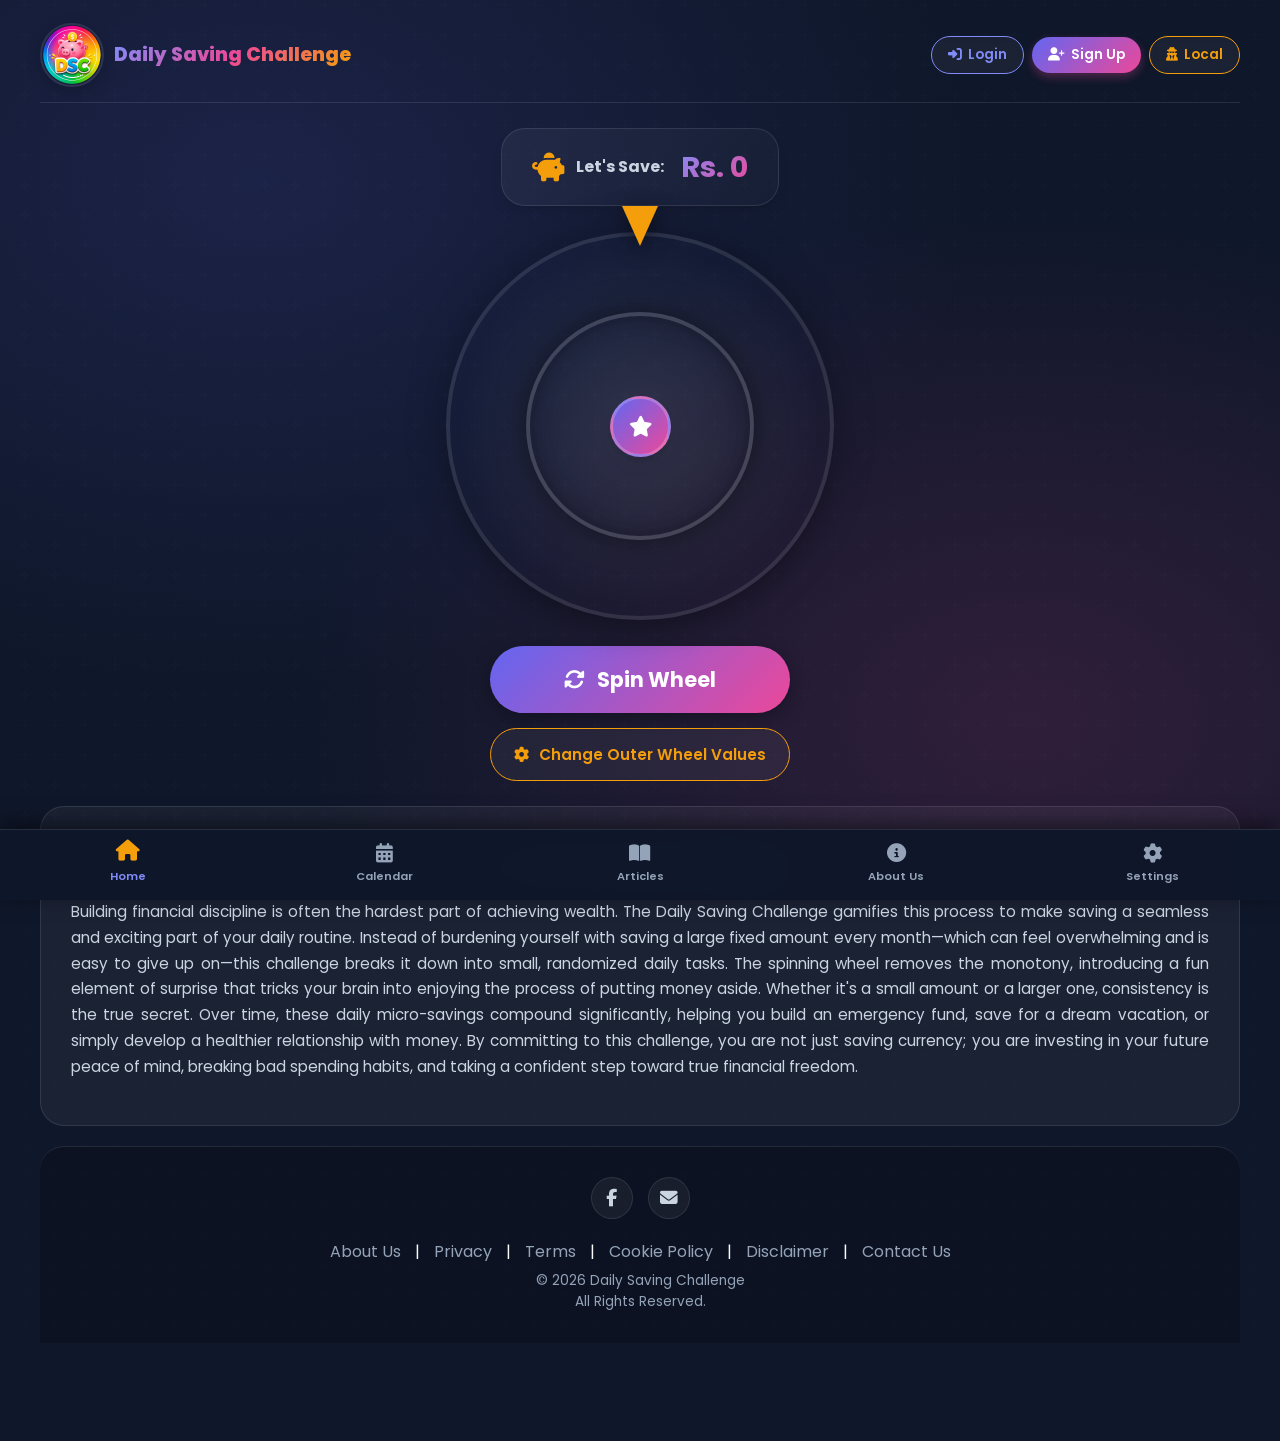
==== commit c1cd316e: "Add files via upload" ====
--- a/index.html
+++ b/index.html
@@ -13,7 +13,7 @@
     <link rel="icon" type="image/png" href="dsc_logo.png">
     <link rel="apple-touch-icon" href="dsc_logo.png">
     <script src="https://cdnjs.cloudflare.com/ajax/libs/html2canvas/1.4.1/html2canvas.min.js"></script>
-    <link href="https://fonts.googleapis.com/css2?family=Noto+Sans+Sinhala:wght@300;400;500;600;700;800&family=Poppins:wght@300;400;500;600;700;800&display=swap" rel="stylesheet">
+    <link href="https://fonts.googleapis.com/css2?family=Poppins:wght@300;400;500;600;700;800&display=swap" rel="stylesheet">
     <link rel="stylesheet" href="https://cdnjs.cloudflare.com/ajax/libs/font-awesome/6.4.0/css/all.min.css">
     
     <link rel="stylesheet" href="style.css">
@@ -36,14 +36,14 @@
 
     <div class="bg-animation"></div>
 
-    <!-- Auth Modal (Hidden by Default) -->
+    <!-- Auth Modal -->
     <div id="authModal" class="my-modal">
         <div class="my-modal-content">
             <button class="close-modal-btn" onclick="closeAuthModal()"><i class="fas fa-times"></i></button>
             <div style="position: absolute; top: 15px; right: 15px; z-index: 10;">
-                <div class="lang-toggle" style="gap: 5px; margin: 0;" id="modalLangToggle">
-                    <button class="lang-btn btn-si" style="padding: 5px 10px; font-size: 0.8rem;" onclick="setLanguage('si')">සිං</button>
-                    <button class="lang-btn btn-en active" style="padding: 5px 10px; font-size: 0.8rem;" onclick="setLanguage('en')">EN</button>
+                <div class="lang-toggle" style="gap: 5px; margin: 0;">
+                    <button class="lang-btn btn-si" style="padding: 5px 10px; font-size: 0.8rem;" onclick="window.location.href='sn/index.html'">සිං</button>
+                    <button class="lang-btn btn-en active" style="padding: 5px 10px; font-size: 0.8rem;">EN</button>
                 </div>
             </div>
 
@@ -53,68 +53,68 @@
                     <img src="dsc_logo.png" alt="Logo" style="width: 100%; height: 100%; border-radius:50%; object-fit: cover;" onerror="this.src='https://placehold.co/70?text=DSC'">
                 </div>
                 
-                <h2 class="main-title" style="font-size: 1.8rem; margin-bottom: 5px; text-align:center; background: linear-gradient(135deg, #f472b6, #fb7185); -webkit-background-clip: text; -webkit-text-fill-color: transparent;" data-i18n="welcome_title">Welcome!</h2>
-                <p style="color: var(--text-secondary); font-size: 0.9rem; margin-bottom: 25px;" data-i18n="welcome_sub">Sign in to save and sync your progress securely.</p>
+                <h2 class="main-title" style="font-size: 1.8rem; margin-bottom: 5px; text-align:center; background: linear-gradient(135deg, #f472b6, #fb7185); -webkit-background-clip: text; -webkit-text-fill-color: transparent;">Welcome!</h2>
+                <p style="color: var(--text-secondary); font-size: 0.9rem; margin-bottom: 25px;">Sign in to save and sync your progress securely.</p>
                 
                 <div class="auth-tabs">
-                    <div class="auth-tab active" id="tabLogin" onclick="switchAuthTab('login')" data-i18n="tab_login">Login</div>
-                    <div class="auth-tab" id="tabSignup" onclick="switchAuthTab('signup')" data-i18n="tab_signup">Sign Up</div>
+                    <div class="auth-tab active" id="tabLogin" onclick="switchAuthTab('login')">Login</div>
+                    <div class="auth-tab" id="tabSignup" onclick="switchAuthTab('signup')">Sign Up</div>
                 </div>
                 
                 <div id="authSignupFields" style="display: none;">
                     <div class="auth-input-wrapper">
                         <i class="fas fa-user icon-left"></i>
-                        <input type="text" id="authName" class="auth-input" placeholder="Your Name" data-i18n-placeholder="name_placeholder">
+                        <input type="text" id="authName" class="auth-input" placeholder="Your Name">
                     </div>
                 </div>
                 
                 <div class="auth-input-wrapper">
                     <i class="fas fa-envelope icon-left"></i>
-                    <input type="email" id="authEmail" class="auth-input" placeholder="Email Address" data-i18n-placeholder="email_placeholder">
+                    <input type="email" id="authEmail" class="auth-input" placeholder="Email Address">
                 </div>
                 
                 <div class="auth-input-wrapper">
                     <i class="fas fa-lock icon-left"></i>
-                    <input type="password" id="authPassword" class="auth-input" placeholder="Password" data-i18n-placeholder="password_placeholder">
+                    <input type="password" id="authPassword" class="auth-input" placeholder="Password">
                     <i class="fas fa-eye password-toggle" onclick="togglePassword('authPassword', this)"></i>
                 </div>
 
                 <div style="text-align: right; margin-bottom: 20px; margin-top: -5px;" id="loginForgotPwdWrapper">
-                    <a href="#" onclick="handleForgotPassword(false)" style="color: var(--text-muted); font-size: 0.8rem; text-decoration: none;" data-i18n="forgot_password">Forgot Password?</a>
+                    <a href="#" onclick="handleForgotPassword(false)" style="color: var(--text-muted); font-size: 0.8rem; text-decoration: none;">Forgot Password?</a>
                 </div>
                 
                 <button class="action-btn primary" id="authSubmitBtn" onclick="handleAuthSubmit()">
-                    <span id="authSubmitText" data-i18n="tab_login">Login</span>
+                    <span id="authSubmitText">Login</span>
                 </button>
                 
                 <button class="google-btn" id="googleLoginBtn" onclick="loginWithGoogle()">
                     <img src="https://upload.wikimedia.org/wikipedia/commons/c/c1/Google_%22G%22_logo.svg" alt="Google" style="width: 18px; height: 18px;">
-                    <span data-i18n="google_login">Continue with Google</span>
+                    <span>Continue with Google</span>
                 </button>
             </div>
             
             <!-- Local User Mode -->
             <div id="guestUI" style="display: none; padding-top: 10px;">
-                <h2 style="font-size: 1.5rem; margin-bottom: 20px; color: var(--primary-light);" data-i18n="guest_btn">Use Local Account</h2>
+                <h2 style="font-size: 1.5rem; margin-bottom: 20px; color: var(--primary-light);">Use Local Account</h2>
                 
                 <div class="attention-note">
                     <i class="fas fa-exclamation-triangle" style="margin-top: 2px;"></i>
                     <div>
-                        <strong data-i18n="important">Important:</strong> 
-                        <span data-i18n="guest_warning">We cannot guarantee your data will be saved permanently. If data is lost locally, we cannot recover it.</span>
+                        <strong>Important:</strong> 
+                        <span>We cannot guarantee your data will be saved permanently. If data is lost locally, we cannot recover it.</span>
                     </div>
                 </div>
 
                 <div class="auth-input-wrapper" style="margin-top: 25px;">
                     <i class="fas fa-user icon-left"></i>
-                    <input type="text" id="guestNameInput" class="auth-input" placeholder="Your Name" data-i18n-placeholder="name_placeholder">
+                    <input type="text" id="guestNameInput" class="auth-input" placeholder="Your Name">
                 </div>
 
                 <button class="action-btn primary" onclick="handleGuestSubmit()" style="margin-top: 15px; background: linear-gradient(135deg, #818cf8, #ec4899);">
-                    <span data-i18n="start_btn">Let's Start</span> <i class="fas fa-arrow-right"></i>
+                    <span>Let's Start</span> <i class="fas fa-arrow-right"></i>
                 </button>
                 <button class="action-btn secondary" style="margin-top: 10px;" onclick="hideGuestUI()">
-                    <i class="fas fa-arrow-left"></i> <span data-i18n="back_btn">Back</span>
+                    <i class="fas fa-arrow-left"></i> <span>Back</span>
                 </button>
             </div>
         </div>
@@ -123,45 +123,44 @@
     <!-- Target Modal -->
     <div id="targetModal" class="my-modal">
         <div class="my-modal-content">
-            <h2 style="font-size: 1.4rem; margin-bottom:10px; color: var(--primary-light);"><i class="fas fa-bullseye"></i> <span data-i18n="target_title">Set a Target</span></h2>
+            <h2 style="font-size: 1.4rem; margin-bottom:10px; color: var(--primary-light);"><i class="fas fa-bullseye"></i> <span>Set a Target</span></h2>
             <div class="attention-note">
                 <i class="fas fa-exclamation-circle"></i>
-                <div><span data-i18n="target_warning">Important: You can only change this amount after 30 days.</span></div>
+                <div><span>Important: You can only change this amount after 30 days.</span></div>
             </div>
             <div class="auth-input-wrapper">
                 <i class="fas fa-money-bill-wave icon-left"></i>
-                <input type="number" id="targetAmountInput" class="auth-input" placeholder="Target Amount (e.g. 100000)" data-i18n-placeholder="target_placeholder">
-            </div>
-            <button class="action-btn primary" style="margin-bottom:10px;" onclick="saveTargetAmount()"><i class="fas fa-check"></i> <span data-i18n="modal_save">Save</span></button>
-            <button class="action-btn secondary" onclick="closeTargetModal()"><span data-i18n="modal_cancel">Cancel</span></button>
+                <input type="number" id="targetAmountInput" class="auth-input" placeholder="Target Amount (e.g. 100000)">
+            </div>
+            <button class="action-btn primary" style="margin-bottom:10px;" onclick="saveTargetAmount()"><i class="fas fa-check"></i> <span>Save</span></button>
+            <button class="action-btn secondary" onclick="closeTargetModal()"><span>Cancel</span></button>
         </div>
     </div>
 
-    <!-- 📌 MAIN APP WRAPPER -->
     <div id="app-wrapper" style="display: flex;">
         <div class="header-section">
             <div class="header-left-group">
                 <img src="dsc_logo.png" alt="DSC Logo" class="logo-img" onerror="this.src='https://placehold.co/60?text=DSC'">
                 <div class="title-group">
-                    <h1 class="main-title" data-i18n="site_title">Daily Saving Challenge</h1>
+                    <h1 class="main-title">Daily Saving Challenge</h1>
                 </div>
             </div>
             
             <div class="header-right-group">
                 <div id="headerAuthGroup" class="header-auth-buttons">
                     <button class="header-btn login-btn" onclick="openAuthModal('login')">
-                        <i class="fas fa-sign-in-alt"></i> <span data-i18n="header_login">Login</span>
+                        <i class="fas fa-sign-in-alt"></i> <span>Login</span>
                     </button>
                     <button class="header-btn signup-btn" onclick="openAuthModal('signup')">
-                        <i class="fas fa-user-plus"></i> <span data-i18n="header_signup">Sign Up</span>
+                        <i class="fas fa-user-plus"></i> <span>Sign Up</span>
                     </button>
                     <button class="header-btn local-btn" onclick="openAuthModal('local')">
-                        <i class="fas fa-user-secret"></i> <span data-i18n="header_local">Local</span>
+                        <i class="fas fa-user-secret"></i> <span>Local</span>
                     </button>
                 </div>
 
                 <div id="headerProfileGroup" class="user-profile-wrapper" style="display: none;" onclick="switchView('settings', document.getElementById('nav-settings'))">
-                    <div class="user-greeting"><span data-i18n="hi_text">Hi,</span> <span id="displayUserName">User</span></div>
+                    <div class="user-greeting"><span>Hi,</span> <span id="displayUserName">User</span></div>
                     <img id="headerProfilePic" src="" class="header-profile-pic">
                 </div>
             </div>
@@ -171,13 +170,13 @@
             <!-- 🔹 TAB 1: HOME -->
             <div id="view-home" class="view-section active">
                 
-                <!-- 🏆 WINNERS BANNER -->
+                <!-- 🏆 WINNERS BANNER (Strictly Today Only) -->
                 <div id="homeAchievers" style="display: none;"></div>
 
                 <div class="live-total-container">
                     <div class="live-total">
                         <i class="fas fa-piggy-bank"></i>
-                        <span data-i18n="save_label" style="font-size: 1rem; color: var(--text-secondary); margin-right: 5px;">Let's Save:</span>
+                        <span style="font-size: 1rem; color: var(--text-secondary); margin-right: 5px;">Let's Save:</span>
                         <span class="amount" id="liveAmount">Rs. 0</span>
                     </div>
                 </div>
@@ -190,24 +189,24 @@
                         <div class="wheel-center"><i class="fas fa-star"></i></div>
                     </div>
                     <button id="spinBtn" class="spin-btn" onclick="spin()">
-                        <i class="fas fa-sync-alt"></i> <span id="spinBtnText" data-i18n="spin_btn">Spin Wheel</span>
+                        <i class="fas fa-sync-alt"></i> <span id="spinBtnText">Spin Wheel</span>
                     </button>
                     <button class="custom-btn" onclick="openCustom()">
-                        <i class="fas fa-cog"></i> <span data-i18n="change_wheel_btn">Change Outer Wheel Values</span>
+                        <i class="fas fa-cog"></i> <span>Change Outer Wheel Values</span>
                     </button>
                 </div>
                 
                 <div id="homeTargetWinNote" class="target-win-note">
-                    <h2>🎉 <span data-i18n="target_achieved_msg">Congratulations! You've achieved your target!</span> 🎉</h2>
-                    <p data-i18n="win_note_desc">Today is a special day! Your dedication has paid off.</p>
+                    <h2>🎉 <span>Congratulations! You've achieved your target!</span> 🎉</h2>
+                    <p>Today is a special day! Your dedication has paid off.</p>
                     <button class="action-btn primary" onclick="openTargetModal()">
-                        <i class="fas fa-plus"></i> <span data-i18n="new_target_btn">Set a New Target</span>
+                        <i class="fas fa-plus"></i> <span>Set a New Target</span>
                     </button>
                 </div>
 
                 <div class="purpose-section">
-                    <h2><i class="fas fa-bullseye"></i> <span data-i18n="purpose_title">Purpose of the Challenge</span></h2>
-                    <p data-i18n="purpose_desc" style="text-align: justify; font-size: 0.95rem;">Building financial discipline is often the hardest part of achieving wealth. The Daily Saving Challenge gamifies this process to make saving a seamless and exciting part of your daily routine. Instead of burdening yourself with saving a large fixed amount every month—which can feel overwhelming and is easy to give up on—this challenge breaks it down into small, randomized daily tasks. The spinning wheel removes the monotony, introducing a fun element of surprise that tricks your brain into enjoying the process of putting money aside. Whether it's a small amount or a larger one, consistency is the true secret. Over time, these daily micro-savings compound significantly, helping you build an emergency fund, save for a dream vacation, or simply develop a healthier relationship with money. By committing to this challenge, you are not just saving currency; you are investing in your future peace of mind, breaking bad spending habits, and taking a confident step toward true financial freedom.</p>
+                    <h2><i class="fas fa-bullseye"></i> <span>Purpose of the Challenge</span></h2>
+                    <p style="text-align: justify; font-size: 0.95rem;">Building financial discipline is often the hardest part of achieving wealth. The Daily Saving Challenge gamifies this process to make saving a seamless and exciting part of your daily routine. Instead of burdening yourself with saving a large fixed amount every month—which can feel overwhelming and is easy to give up on—this challenge breaks it down into small, randomized daily tasks. The spinning wheel removes the monotony, introducing a fun element of surprise that tricks your brain into enjoying the process of putting money aside. Whether it's a small amount or a larger one, consistency is the true secret. Over time, these daily micro-savings compound significantly, helping you build an emergency fund, save for a dream vacation, or simply develop a healthier relationship with money. By committing to this challenge, you are not just saving currency; you are investing in your future peace of mind, breaking bad spending habits, and taking a confident step toward true financial freedom.</p>
                 </div>
             </div>
 
@@ -217,19 +216,19 @@
                 <div id="calAchievers" style="display: none;"></div>
 
                 <div class="calendar-section">
-                    <h2><i class="fas fa-calendar-alt"></i> <span data-i18n="calendar_title">My Savings Record</span></h2>
+                    <h2><i class="fas fa-calendar-alt"></i> <span>My Savings Record</span></h2>
                     <div class="calendar-grid" id="calendarGrid"></div>
                     <div class="monthly-total-box">
                         <button id="showTotalBtn" class="action-btn secondary" style="width: auto; padding: 12px 30px;" onclick="showMonthlyTotal()">
-                            <i class="fas fa-eye"></i> <span data-i18n="show_total_btn">Show This Month's Total</span>
+                            <i class="fas fa-eye"></i> <span>Show This Month's Total</span>
                         </button>
                         <div id="totalAmountContainer" class="monthly-total-display" style="display:none;">
-                            <div style="font-size: 1rem; color: var(--text-secondary); margin-bottom:5px;" data-i18n="month_total_title">Total Savings This Month</div>
+                            <div style="font-size: 1rem; color: var(--text-secondary); margin-bottom:5px;">Total Savings This Month</div>
                             <div class="total-amount" id="monthTotalAmount">Rs. 0</div>
                         </div>
                         <div id="calendarDownloadArea" style="text-align: center; margin-top: 15px; display: none; width: 100%;">
                             <button class="action-btn primary" onclick="downloadCalendar()">
-                                <i class="fas fa-download"></i> <span data-i18n="download_calendar">Download This Month's Record</span>
+                                <i class="fas fa-download"></i> <span>Download This Month's Record</span>
                             </button>
                         </div>
                     </div>
@@ -239,7 +238,7 @@
                 <div class="champion-card">
                     <div class="champ-icon"><i class="fas fa-piggy-bank"></i></div>
                     <div class="champ-details">
-                        <span class="champ-title" id="lastSaverTitle" data-i18n="recent_champ">Last Saver</span>
+                        <span class="champ-title" id="lastSaverTitle">Last Saver</span>
                         <span class="champ-name" id="lastWinnerDisplay">Loading...</span>
                     </div>
                     <div class="champ-amount" id="lastWinnerAmountDisplay">Rs. 0</div>
@@ -247,22 +246,21 @@
 
             </div>
 
-            <!-- 🔹 TAB 3: ARTICLES (FORMERLY EXPLORE) -->
+            <!-- 🔹 TAB 3: ARTICLES (CUSTOM CMS) -->
             <div id="view-hub" class="view-section">
                 
                 <div class="advice-intro-card">
                     <div class="advice-header">
                         <i class="fas fa-lightbulb text-accent" style="font-size: 2rem; color: var(--accent);"></i>
-                        <h2 data-i18n="advice_main_title" style="margin:0; font-size:1.4rem;">Master Your Money</h2>
-                    </div>
-                    <div class="advice-content-box" data-i18n="advice_desc">
+                        <h2 style="margin:0; font-size:1.4rem;">Master Your Money</h2>
+                    </div>
+                    <div class="advice-content-box">
                         Navigating the complex world of personal finance does not have to be an intimidating or complicated process. Welcome to our Financial Advice Hub, a dedicated space designed to provide you with clear, actionable, and user-friendly insights to help you completely master your money. We firmly believe that financial literacy is the essential cornerstone of a secure, stress-free future. Our ultimate goal is to empower you with the comprehensive knowledge and practical tools necessary to make informed, confident decisions about your wealth, no matter where you currently stand on your financial journey.<br><br>A fundamental pillar of achieving and maintaining financial health is the creation of a realistic, sustainable budget. We often recommend starting with the widely recognized 50/30/20 rule. This straightforward framework suggests allocating 50% of your net income to essential needs like housing, groceries, and utilities; 30% to wants and lifestyle choices such as dining out and entertainment; and a critical 20% dedicated entirely to savings and debt repayment. Implementing this simple structure ensures that you consistently live within your means while still enjoying your life today and actively preparing for whatever tomorrow may bring.<br><br>Alongside diligent budgeting, building a robust emergency fund is absolutely crucial. Life is inherently unpredictable, bringing unexpected medical bills, urgent home repairs, or sudden changes in employment. Having three to six months' worth of living expenses safely set aside in an accessible account can be the critical difference between experiencing a minor temporary setback and falling into a major, stressful financial crisis. An emergency fund is your personal financial shock absorber.<br><br>Beyond the act of saving, understanding the profound difference between saving and investing is key to long-term wealth building. While saving protects your money from loss and keeps it liquid, investing is what actually grows your wealth and protects your purchasing power against inflation. In our articles below, we provide clear introductory guides on how to make your money work tirelessly for you. We explore various low-risk investment avenues suitable for beginners, explaining concepts like compound interest, diversification, and long-term market trends in simple, plain language.<br><br>Additionally, we delve deeply into the psychology of spending. We understand that personal finance is often more about behavior than math. We offer practical, real-world tips on how to curb impulsive buying habits, how to accurately differentiate between true necessities and fleeting wants, and how to cultivate a resilient mindset of abundance and intentionality. By aligning your daily spending habits with your deepest values and long-term goals, you create a financial life that brings you genuine satisfaction.<br><br>Whether you are a complete beginner just starting your financial journey, someone looking to aggressively pay down high-interest debt, or an advanced saver aiming to accelerate your wealth accumulation and achieve early retirement, our carefully curated selection of articles is here to guide you every single step of the way. Remember, financial independence is not an overnight achievement; it is a marathon that requires patience, discipline, and continuous learning. Make it a habit to revisit your financial goals regularly, track your net worth, and celebrate the small milestones along the way. Every dollar saved and invested is a step closer to the freedom to live life on your own terms. Explore our articles below and equip yourself with the knowledge to thrive.
                     </div>
                 </div>
 
-                <h2 class="section-title" style="margin-top: 30px;"><i class="fas fa-book-open"></i> <span data-i18n="blog_title">Financial Advice & Articles</span></h2>
-                
-                <!-- 📌 Custom CMS Articles Area -->
+                <h2 class="section-title" style="margin-top: 30px;"><i class="fas fa-book-open"></i> <span>Financial Advice & Articles</span></h2>
+                
                 <div id="blogGrid">
                     <p id="noArticlesMsg" style="text-align:center; color:var(--text-muted); width:100%; grid-column: 1/-1;"><i class="fas fa-spinner fa-spin"></i> Fetching articles...</p>
                 </div>
@@ -271,7 +269,7 @@
             <!-- 🔹 TAB 3.1: FULL ARTICLE VIEW -->
             <div id="view-article" class="view-section">
                 <button class="back-to-hub-btn" onclick="closeArticleView()">
-                    <i class="fas fa-arrow-left"></i> <span data-i18n="back_btn">Back</span>
+                    <i class="fas fa-arrow-left"></i> <span>Back</span>
                 </button>
                 <div class="full-article-container">
                     <div id="fullArticleHero" style="display:none; width: 100%; height: 250px; background-size: cover; background-position: center; border-radius: var(--radius); margin-bottom: 20px;"></div>
@@ -286,23 +284,23 @@
             <div id="view-settings" class="view-section">
 
                 <div class="settings-card">
-                    <h3><i class="fas fa-coins" style="margin-right:8px; color:#f59e0b;"></i> <span data-i18n="currency_settings">Currency</span></h3>
-                    <p style="font-size: 0.8rem; color: var(--text-muted); margin-bottom: 10px;" data-i18n="currency_note">Note: Non-LKR currencies will force the app language to English.</p>
+                    <h3><i class="fas fa-coins" style="margin-right:8px; color:#f59e0b;"></i> <span>Currency</span></h3>
+                    <p style="font-size: 0.8rem; color: var(--text-muted); margin-bottom: 10px;">Note: Non-LKR currencies will force the app language to English.</p>
                     <select id="currencySelector" class="auth-input" style="padding-left: 20px; font-weight: 600; cursor: pointer;" onchange="changeCurrency(this)">
                         <option value="LKR">LKR - Sri Lankan Rupee (Rs.)</option>
                     </select>
                 </div>
 
                 <div class="settings-card">
-                    <h3><i class="fas fa-language" style="margin-right:8px; color:var(--accent);"></i> <span data-i18n="select_lang">Language</span></h3>
+                    <h3><i class="fas fa-language" style="margin-right:8px; color:var(--accent);"></i> <span>Language</span></h3>
                     <div class="lang-toggle" id="settingsLangToggle">
-                        <button class="lang-btn btn-si" id="settingsLangSi" onclick="setLanguage('si')">Sinhala</button>
-                        <button class="lang-btn btn-en active" onclick="setLanguage('en')">English</button>
+                        <button class="lang-btn btn-si" onclick="window.location.href='sn/index.html'">Sinhala</button>
+                        <button class="lang-btn btn-en active">English</button>
                     </div>
                 </div>
 
                 <div class="settings-card">
-                    <h3><i class="fas fa-user-edit" style="margin-right:8px; color:var(--primary-light);"></i> <span data-i18n="profile_settings">User Profile</span></h3>
+                    <h3><i class="fas fa-user-edit" style="margin-right:8px; color:var(--primary-light);"></i> <span>User Profile</span></h3>
                     <div style="text-align: center; margin-bottom: 20px;">
                         <label for="avatarUpload" style="cursor: pointer; position: relative; display: inline-block;">
                             <img id="settingsAvatarPreview" src="" style="width: 80px; height: 80px; border-radius: 50%; object-fit: cover; border: 3px solid var(--primary); background: var(--dark-lighter);">
@@ -313,38 +311,38 @@
 
                     <div class="auth-input-wrapper" id="settingsEmailWrapper" style="display: none;">
                         <i class="fas fa-envelope icon-left"></i>
-                        <input type="text" id="settingsEmail" class="auth-input" readonly style="opacity: 0.6; cursor: not-allowed; background: rgba(0,0,0,0.4);" data-i18n-placeholder="email_placeholder">
+                        <input type="text" id="settingsEmail" class="auth-input" readonly style="opacity: 0.6; cursor: not-allowed; background: rgba(0,0,0,0.4);" placeholder="Email Address">
                     </div>
 
                     <div class="auth-input-wrapper">
                         <i class="fas fa-user icon-left"></i>
-                        <input type="text" id="settingsName" class="auth-input" placeholder="Your Name" data-i18n-placeholder="name_placeholder">
+                        <input type="text" id="settingsName" class="auth-input" placeholder="Your Name">
                     </div>
 
                     <div id="settingsPasswordSection" style="display: none;">
                         <div class="auth-input-wrapper">
                             <i class="fas fa-unlock-alt icon-left"></i>
-                            <input type="password" id="settingsCurrentPassword" class="auth-input" placeholder="Old Password" data-i18n-placeholder="current_password_placeholder">
+                            <input type="password" id="settingsCurrentPassword" class="auth-input" placeholder="Old Password">
                             <i class="fas fa-eye password-toggle" onclick="togglePassword('settingsCurrentPassword', this)"></i>
                         </div>
                         <div class="auth-input-wrapper">
                             <i class="fas fa-lock icon-left"></i>
-                            <input type="password" id="settingsNewPassword" class="auth-input" placeholder="New Password" data-i18n-placeholder="new_password_placeholder">
+                            <input type="password" id="settingsNewPassword" class="auth-input" placeholder="New Password">
                             <i class="fas fa-eye password-toggle" onclick="togglePassword('settingsNewPassword', this)"></i>
                         </div>
                         <div style="text-align: right; margin-bottom: 15px; margin-top: -5px;">
-                            <a href="#" onclick="handleForgotPassword(true)" style="color: var(--accent); font-size: 0.85rem; text-decoration: none;" data-i18n="forgot_password">Forgot Password?</a>
+                            <a href="#" onclick="handleForgotPassword(true)" style="color: var(--accent); font-size: 0.85rem; text-decoration: none;">Forgot Password?</a>
                         </div>
                     </div>
 
                     <button class="action-btn success" id="saveProfileBtn" onclick="saveProfileSettings()">
-                        <i class="fas fa-save"></i> <span data-i18n="save_profile">Save Changes</span>
+                        <i class="fas fa-save"></i> <span>Save Changes</span>
                     </button>
                 </div>
                 <div id="targetDisplaySettings" class="target-card"></div>
 
                 <button class="logout-btn" onclick="logoutUser()">
-                    <i class="fas fa-sign-out-alt"></i> <span data-i18n="logout_btn">Logout</span>
+                    <i class="fas fa-sign-out-alt"></i> <span>Logout</span>
                 </button>
             </div>
         </div>
@@ -358,15 +356,15 @@
             
             <div class="footer-links">
                 <a href="about.html">About Us</a> | 
-                <a href="privacy.html">Privacy Policy</a> | 
-                <a href="terms.html">Terms of Service</a> | 
+                <a href="privacy.html">Privacy</a> | 
+                <a href="terms.html">Terms</a> | 
                 <a href="cookie-policy.html">Cookie Policy</a> | 
                 <a href="disclaimer.html">Disclaimer</a> | 
                 <a href="contact.html">Contact Us</a>
             </div>
 
             <div class="footer-text">
-                &copy; 2026 Daily Saving Challenge<br><span data-i18n="footer_rights">All Rights Reserved.</span>
+                &copy; 2026 Daily Saving Challenge<br><span>All Rights Reserved.</span>
             </div>
         </div>
     </div>
@@ -374,33 +372,33 @@
     <!-- 📌 BOTTOM NAVIGATION BAR -->
     <div class="bottom-nav" id="bottomNav" style="display: flex;">
         <div class="nav-item active" onclick="switchView('home', this)">
-            <i class="fas fa-home"></i><span data-i18n="nav_home">Home</span>
+            <i class="fas fa-home"></i><span>Home</span>
         </div>
         <div class="nav-item" onclick="switchView('calendar', this)">
-            <i class="fas fa-calendar-alt"></i><span data-i18n="nav_calendar">Calendar</span>
+            <i class="fas fa-calendar-alt"></i><span>Calendar</span>
         </div>
         <div class="nav-item" id="nav-explore" onclick="switchView('hub', this)">
-            <i class="fas fa-book-open"></i><span data-i18n="nav_articles">Articles</span>
+            <i class="fas fa-book-open"></i><span>Articles</span>
         </div>
         <div class="nav-item" onclick="window.location.href='about.html'">
-            <i class="fas fa-info-circle"></i><span data-i18n="nav_about">About Us</span>
+            <i class="fas fa-info-circle"></i><span>About Us</span>
         </div>
         <div class="nav-item" id="nav-settings" onclick="switchView('settings', this)">
-            <i class="fas fa-cog"></i><span data-i18n="nav_settings">Settings</span>
+            <i class="fas fa-cog"></i><span>Settings</span>
         </div>
     </div>
 
     <!-- 📌 MODALS -->
     <div id="customModal" class="my-modal">
         <div class="my-modal-content">
-            <h2 style="font-size: 1.2rem; margin-bottom:5px;" data-i18n="modal_setup_title">Setup Wheel</h2>
-            <p style="font-size: 0.9rem; color: var(--text-muted);" id="modalSetupSub" data-i18n="modal_setup_sub">Select Max Value (0 - 900)</p>
+            <h2 style="font-size: 1.2rem; margin-bottom:5px;">Setup Wheel</h2>
+            <p style="font-size: 0.9rem; color: var(--text-muted);" id="modalSetupSub">Select Max Value (0 - 900)</p>
             <div class="slider-container">
                 <input type="range" id="wheelSlider" min="0" max="900" step="100" value="900" oninput="updateSliderText(this.value)">
                 <div class="slider-value" id="sliderValDisplay">900</div>
             </div>
-            <button class="action-btn primary" style="margin-bottom:10px;" onclick="saveCustom()"><i class="fas fa-check"></i> <span data-i18n="modal_save">Save</span></button>
-            <button class="action-btn secondary" onclick="closeCustom()"><span data-i18n="modal_cancel">Cancel</span></button>
+            <button class="action-btn primary" style="margin-bottom:10px;" onclick="saveCustom()"><i class="fas fa-check"></i> <span>Save</span></button>
+            <button class="action-btn secondary" onclick="closeCustom()"><span>Cancel</span></button>
         </div>
     </div>
 
@@ -410,76 +408,20 @@
                 <div id="captureDate" class="capture-date"></div>
                 <img id="popupAvatar" src="" alt="Profile" class="profile-pic">
                 <h2 id="cardName">Hi Name</h2>
-                <p class="capture-subtitle" data-i18n="card_subtitle" style="margin:5px 0 10px;">Amount to save today</p>
+                <p class="capture-subtitle" style="margin:5px 0 10px;">Amount to save today</p>
                 <div class="amount" id="cardTotal">Rs. 0</div>
                 <div class="capture-footer" style="margin-top:15px; font-size:0.9rem;"><i class="fab fa-facebook"></i>Daily Saving Challenge</div>
             </div>
             <button class="action-btn primary" style="margin-bottom:10px;" onclick="shareAndDownload()"><i class="fas fa-download"></i> Download & Share</button>
-            <button class="action-btn secondary" onclick="closeModal()"><span data-i18n="card_close">Close</span></button>
+            <button class="action-btn secondary" onclick="closeModal()"><span>Close</span></button>
         </div>
     </div>
 
     <script>
         // =========================================
-        // 📌 TRANSLATIONS & GLOBALS
+        // 📌 GLOBALS & CURRENCY LOGIC
         // =========================================
-        const translations = {
-            en: {
-                site_title: "Daily Saving Challenge", select_lang: "Language", hi_text: "Hi,", welcome_title: "Welcome!", welcome_sub: "Sign in to save and sync your progress securely.",
-                tab_login: "Login", tab_signup: "Sign Up", google_login: "Continue with Google",
-                guest_btn: "Use Local Account", guest_warning: "We cannot guarantee your data will be saved permanently. If data is lost locally, we cannot recover it.",
-                back_btn: "Back", important: "Important:", name_placeholder: "Your Name", email_placeholder: "Email Address", password_placeholder: "Password",
-                logout_btn: "Logout", start_btn: "Let's Start", save_label: "Let's Save:", spin_btn: "Spin Wheel", change_wheel_btn: "Change Outer Wheel Values",
-                profile_settings: "User Profile", new_password_placeholder: "New Password", save_profile: "Save Changes",
-                calendar_title: "My Savings Record", month_total_title: "Total Savings This Month", show_total_btn: "Show This Month's Total", download_calendar: "Download This Month's Record",
-                recent_champ: "Last Saver", purpose_title: "Purpose of the Challenge", 
-                purpose_desc: "Building financial discipline is often the hardest part of achieving wealth. The Daily Saving Challenge gamifies this process to make saving a seamless and exciting part of your daily routine. Instead of burdening yourself with saving a large fixed amount every month—which can feel overwhelming and is easy to give up on—this challenge breaks it down into small, randomized daily tasks. The spinning wheel removes the monotony, introducing a fun element of surprise that tricks your brain into enjoying the process of putting money aside. Whether it's a small amount or a larger one, consistency is the true secret. Over time, these daily micro-savings compound significantly, helping you build an emergency fund, save for a dream vacation, or simply develop a healthier relationship with money. By committing to this challenge, you are not just saving currency; you are investing in your future peace of mind, breaking bad spending habits, and taking a confident step toward true financial freedom.",
-                advice_main_title: "Master Your Money",
-                advice_desc: "Navigating the complex world of personal finance does not have to be an intimidating or complicated process. Welcome to our Financial Advice Hub, a dedicated space designed to provide you with clear, actionable, and user-friendly insights to help you completely master your money. We firmly believe that financial literacy is the essential cornerstone of a secure, stress-free future. Our ultimate goal is to empower you with the comprehensive knowledge and practical tools necessary to make informed, confident decisions about your wealth, no matter where you currently stand on your financial journey.<br><br>A fundamental pillar of achieving and maintaining financial health is the creation of a realistic, sustainable budget. We often recommend starting with the widely recognized 50/30/20 rule. This straightforward framework suggests allocating 50% of your net income to essential needs like housing, groceries, and utilities; 30% to wants and lifestyle choices such as dining out and entertainment; and a critical 20% dedicated entirely to savings and debt repayment. Implementing this simple structure ensures that you consistently live within your means while still enjoying your life today and actively preparing for whatever tomorrow may bring.<br><br>Alongside diligent budgeting, building a robust emergency fund is absolutely crucial. Life is inherently unpredictable, bringing unexpected medical bills, urgent home repairs, or sudden changes in employment. Having three to six months' worth of living expenses safely set aside in an accessible account can be the critical difference between experiencing a minor temporary setback and falling into a major, stressful financial crisis. An emergency fund is your personal financial shock absorber.<br><br>Beyond the act of saving, understanding the profound difference between saving and investing is key to long-term wealth building. While saving protects your money from loss and keeps it liquid, investing is what actually grows your wealth and protects your purchasing power against inflation. In our articles below, we provide clear introductory guides on how to make your money work tirelessly for you. We explore various low-risk investment avenues suitable for beginners, explaining concepts like compound interest, diversification, and long-term market trends in simple, plain language.<br><br>Additionally, we delve deeply into the psychology of spending. We understand that personal finance is often more about behavior than math. We offer practical, real-world tips on how to curb impulsive buying habits, how to accurately differentiate between true necessities and fleeting wants, and how to cultivate a resilient mindset of abundance and intentionality. By aligning your daily spending habits with your deepest values and long-term goals, you create a financial life that brings you genuine satisfaction.<br><br>Whether you are a complete beginner just starting your financial journey, someone looking to aggressively pay down high-interest debt, or an advanced saver aiming to accelerate your wealth accumulation and achieve early retirement, our carefully curated selection of articles is here to guide you every single step of the way. Remember, financial independence is not an overnight achievement; it is a marathon that requires patience, discipline, and continuous learning. Make it a habit to revisit your financial goals regularly, track your net worth, and celebrate the small milestones along the way. Every dollar saved and invested is a step closer to the freedom to live life on your own terms. Explore our articles below and equip yourself with the knowledge to thrive.",
-                blog_title: "Financial Advice & Articles", nav_about: "About Us",
-                footer_rights: "All Rights Reserved.", modal_setup_title: "Setup Wheel", modal_setup_sub: "Select Max Value (0 - 900)", modal_save: "Save", modal_cancel: "Cancel",
-                card_subtitle: "Amount to save today", card_close: "Close", nav_home: "Home", nav_calendar: "Calendar", nav_articles: "Articles", nav_settings: "Settings",
-                target_title: "Set a Target", my_target: "My Savings Target", target_add_btn: "Set a Target", target_edit_btn: "Edit Target", target_warning: "Important: You can only change this amount after 30 days.",
-                target_placeholder: "Target Amount (e.g. 100000)", target_remaining: "Remaining for Target:", target_achieved_msg: "Congratulations! You've achieved your target!", win_note_desc: "Today is a special day! Your dedication has paid off.",
-                new_target_btn: "Set a New Target", target_lock_msg: "You can change your target in {days} days.", no_target_title: "No Target Set", js_enter_all: "Please fill out all fields!",
-                js_enter_name: "Please enter your name!", js_auth_success: "Successfully logged in!", js_auth_error: "Authentication Failed. Please check details.", js_completed: "Completed Today",
-                js_spinning: "Spinning...", js_no_articles: "No articles available currently.", js_read_more: "Read Article", js_today: "Today", js_start_greet: "let's start the challenge!",
-                popup_blocked: "Popup blocked by browser! Please use Email/Password to login.",
-                forgot_password: "Forgot Password?", current_password_placeholder: "Old Password", enter_email_reset: "Please enter your email address in the field to reset password.",
-                reset_link_sent: "Password reset link sent to your email!", wrong_old_password: "The old password you entered is incorrect!", local_acc_email: "Local Account (No Email)",
-                currency_settings: "Currency", currency_note: "Note: Non-LKR currencies will force the app language to English.",
-                today_champions: "🎉 Today's Target Achievers:", header_login: "Login", header_signup: "Sign Up", header_local: "Local"
-            },
-            si: {
-                site_title: "දිනපතා මුදල් ඉතිරි කිරීමේ අභියෝගය", select_lang: "භාෂාව / Language", hi_text: "ආයුබෝවන්,", welcome_title: "ආයුබෝවන්!", welcome_sub: "දිනපතා ඉතිරි කිරීමේ විස්තර ආරක්ෂිතව බලාගැනීමට ලොග් වෙන්න.",
-                tab_login: "ලොග් වෙන්න", tab_signup: "ලියාපදිංචි වෙන්න", google_login: "Google හරහා ලොග් වෙන්න",
-                guest_btn: "Local ගිණුමකින් යන්න", guest_warning: "ඔබගේ දත්ත ආරක්ෂිතව පවතින බවට අපට සහතික විය නොහැක. යම් හෙයකින් දත්ත මැකී ගියහොත් අපට ඒ සඳහා වගකිය නොහැක.",
-                back_btn: "ආපසු", important: "වැදගත්:", name_placeholder: "ඔබගේ නම", email_placeholder: "ඊමේල් ලිපිනය", password_placeholder: "මුරපදය (Password)",
-                logout_btn: "ඉවත් වෙන්න (Logout)", start_btn: "ආරම්භ කරමු", save_label: "ඉතුරු කරමු:", spin_btn: "කරකවමු", change_wheel_btn: "ලොකු රවුමේ අගයන් වෙනස් කරමු",
-                profile_settings: "ගිණුමේ සැකසුම් (Profile)", new_password_placeholder: "අලුත් මුරපදය (New Password)", save_profile: "සුරකින්න",
-                calendar_title: "මගේ ඉතිරි කිරීමේ සටහන", month_total_title: "මේ මාසයේ මුළු ඉතිරිය", show_total_btn: "මේ මාසයේ මුළු ඉතිරිය පෙන්වන්න", download_calendar: "මේ මාසේ සටහන ඩවුන්ලෝඩ් කරගමු",
-                recent_champ: "අවසන් ඉතුරුම්කරු", purpose_title: "අභියෝගයේ අරමුන", 
-                purpose_desc: "මූල්‍ය විනයක් ගොඩනගා ගැනීම යනු බොහෝ දෙනෙකුට අසීරු කාර්යයකි. Daily Saving Challenge මගින් ඉතිරි කිරීමේ ක්‍රියාවලිය දිනපතා කළ හැකි විනෝදජනක පුරුද්දක් බවට පත් කරයි. සෑම මසකම විශාල මුදලක් එකවර ඉතිරි කිරීමට උත්සාහ කිරීම වෙනුවට (එය බොහෝවිට අපහසු වන අතර මඟහැරී යා හැක), මෙම අභියෝගය එය කුඩා, අහඹු දෛනික ඉලක්ක බවට බිඳ දමයි. මෙහි ඇති කැරකෙන රෝදය (Wheel) එකම මුදලක් දිගටම ඉතිරි කිරීමේ ඒකාකාරී බව මකා දමා, කුඩා විනෝදයක් එක් කරමින් දිනපතා මුදල් වෙන් කිරීමට ඔබගේ මනස හුරු කරවයි. මුදල කුඩා වුවත් විශාල වුවත්, මෙහි සැබෑ රහස අඛණ්ඩතාවයයි (Consistency). කාලයත් සමඟ මෙම කුඩා ඉතුරුම් එකතු වී විශාල අරමුදලක් බවට පත්වන අතර, එය ඔබගේ හදිසි අවශ්‍යතාවයකට, සිහින චාරිකාවකට හෝ සරලවම මුදල් සමඟ වඩා හොඳ සම්බන්ධතාවයක් ගොඩනගා ගැනීමට උපකාරී වනු ඇත. මෙම අභියෝගයට එක්වීමෙන් ඔබ හුදෙක් මුදල් ඉතිරි කරනවා පමණක් නොව, ඔබගේ අනාගත මූල්‍ය නිදහස වෙනුවෙන් සාර්ථක පියවරක් තබයි.",
-                advice_main_title: "මූල්‍ය කළමනාකරණය",
-                advice_desc: "පුද්ගලික මූල්‍ය කළමනාකරණය යනු සංකීර්ණ හෝ බියගන්වනසුලු ක්‍රියාවලියක් විය යුතු නැත. ඔබේ මුදල් නිවැරදිව කළමනාකරණය කිරීමට අවශ්‍ය පැහැදිලි, ප්‍රායෝගික සහ පරිශීලක-හිතකාමී මඟපෙන්වීමක් ලබාදෙන අපගේ මූල්‍ය උපදේශන මධ්‍යස්ථානයට (Financial Advice Hub) ඔබව සාදරයෙන් පිළිගනිමු. මූල්‍ය සාක්ෂරතාවය (financial literacy) යනු ආරක්ෂිත සහ ආතතියෙන් තොර අනාගතයක ප්‍රධානතම පදනම බව අපි තරයේ විශ්වාස කරමු. ඔබගේ මූල්‍ය ගමනේ ඔබ දැනට සිටින්නේ කුමන තත්ත්වයක වුවද, ඔබේ ධනය පිළිබඳව නිවැරදි සහ විශ්වාසදායක තීරණ ගැනීමට අවශ්‍ය පූර්ණ දැනුම හා ප්‍රායෝගික මෙවලම් ඔබට ලබාදීම අපගේ ප්‍රධාන අරමුණයි.<br><br>යහපත් මූල්‍ය සෞඛ්‍යයක් ගොඩනගා ගැනීමේ මූලික පියවරක් වන්නේ යථාර්ථවාදී සහ ප්‍රායෝගික අයවැයක් (Budget) නිර්මාණය කිරීමයි. මේ සඳහා ලොව පුරා පිළිගත් 50/30/20 නීතිය භාවිතා කිරීම අපි නිර්දේශ කරමු. මෙම සරල ක්‍රමවේදයට අනුව, ඔබේ ශුද්ධ ආදායමෙන් 50%ක් නිවාස, ආහාර සහ බිල්පත් වැනි අත්‍යවශ්‍ය දෑ සඳහාද, 30%ක් විනෝදාස්වාදය, ආපනශාලා වලින් ආහාර ගැනීම වැනි ඔබේ කැමැත්තන් සඳහාද, ඉතිරි 20% අනිවාර්යයෙන්ම ඉතුරුම් සහ ණය පියවීම සඳහාද වෙන් කළ යුතුය. මෙම ක්‍රමය තුළින් ඔබට වර්තමානය සතුටින් ගත කරන අතරම අනාගතයටත් සාර්ථකව මුහුණ දීමට හැකි මනා මූල්‍ය විනයක් ගොඩනැගේ.<br><br>නිසි අයවැයකරණයට අමතරව ශක්තිමත් හදිසි අරමුදලක් (Emergency fund) ගොඩනගා ගැනීමද අතිශයින්ම වැදගත්ය. ජීවිතය අනපේක්ෂිතය. හදිසි වෛද්‍ය ප්‍රතිකාර, නිවාස අලුත්වැඩියාවන් හෝ හදිසියේ රැකියාව අහිමිවීම් වැනි ඕනෑම දෙයක් සිදුවිය හැක. අවම වශයෙන් මාස 3ත් 6ත් අතර කාලයක ඔබේ ජීවන වියදම් පියවාගත හැකි මුදලක් පහසුවෙන් ලබාගත හැකි ගිණුමක තැන්පත් කර තිබීම, සුළු මූල්‍ය ගැටලුවක් විශාල අර්බුදයක් දක්වා වර්ධනය වීම වළක්වයි. ඔබේ හදිසි අරමුදල යනු ඔබේ ජීවිතයේ මූල්‍ය කම්පන අවශෝෂකයයි.<br><br>මුදල් ඉතිරි කිරීමට අමතරව, ඉතිරි කිරීම (Saving) සහ ආයෝජනය කිරීම (Investing) අතර ඇති පැහැදිලි වෙනස අවබෝධ කරගැනීම දිගුකාලීන ධනය ගොඩනැගීමේ රහසයි. ඉතිරි කිරීම මගින් ඔබේ මුදල් ආරක්ෂිතව සහ ද්‍රවශීලව තබාගන්නා අතර, ආයෝජනය කිරීම මගින් ඔබේ ධනය වර්ධනය කරමින් උද්ධමනයෙන් ඔබේ මුදලේ වටිනාකම අඩුවීම වළක්වයි. සංයුක්ත පොලිය (Compound interest), විවිධාංගීකරණය සහ වෙළඳපල ප්‍රවණතා වැනි සංකල්ප සරලව පැහැදිලි කරමින්, අඩු අවදානම් සහගත ආයෝජන අවස්ථා පිළිබඳව අපගේ පහත ලිපි මගින් ඔබට මඟපෙන්වනු ඇත.<br><br>එසේම, වියදම් කිරීම පිටුපස ඇති මනෝවිද්‍යාව පිළිබඳවත් අපි අවධානය යොමු කරමු. බොහෝවිට පුද්ගලික මූල්‍ය කළමනාකරණය රඳා පවතින්නේ ගණිතයට වඩා අපගේ හැසිරීම් මතය. ආවේගශීලීව මුදල් වියදම් කිරීම පාලනය කරගන්නා ආකාරය, සැබෑ අවශ්‍යතා සහ ක්ෂණික ආශාවන් වෙන්කර හඳුනාගන්නා ආකාරය පිළිබඳව ප්‍රායෝගික උපදෙස් අපි ඔබට ලබා දෙමු. ඔබේ දෛනික වියදම් ඔබේ දිගුකාලීන ඉලක්ක සමඟ පෙළගැස්වීමෙන් ඔබට සැබෑ තෘප්තියක් ගෙනදෙන මූල්‍ය ජීවිතයක් නිර්මාණය කරගත හැක.<br><br>ඔබ මූල්‍ය ලෝකයට නවකයෙකු වුවද, ඉහළ පොලී සහිත ණය ඉක්මනින් ගෙවා දැමීමට උත්සාහ කරන්නෙකු වුවද, නැතහොත් ඉක්මන් විශ්‍රාම ගැන්වීමක් අපේක්ෂාවෙන් ධනය ගොඩනගන අයෙකු වුවද, අපගේ මෙම ලිපි පෙළ ඔබට සෑම පියවරකදීම මඟ පෙන්වනු ඇත. මතක තබාගන්න, මූල්‍ය ස්වාධීනත්වය යනු එක රැයකින් ළඟා කරගත හැකි දෙයක් නොවේ. එය ඉවසීම, විනය සහ අඛණ්ඩ ඉගෙනීම අවශ්‍ය වන දිගු ගමනකි. ඔබ ඉතිරි කරන සහ ආයෝජනය කරන සෑම රුපියලක්ම, ඔබේම නීති යටතේ නිදහසේ ජීවත් වීමට ඔබට ලබාදෙන ශක්තියකි. පහත ලිපි කියවා සාර්ථක මූල්‍ය අනාගතයකට අවශ්‍ය දැනුමෙන් සන්නද්ධ වන්න.",
-                blog_title: "මූල්‍ය උපදෙස් සහ ලිපි", nav_about: "අපි ගැන",
-                footer_rights: "සියලුම හිමිකම් ඇවිරිණි.", modal_setup_title: "ලොකු රවුම සකසන්න", modal_setup_sub: "උපරිම අගය තෝරා ගන්න (0 - 900)", modal_save: "සුරකින්න", modal_cancel: "අවලංගු කරන්න",
-                card_subtitle: "අද ඔයාට ඉතුරු කරනන් වෙන මුදල", card_close: "වසන්න", nav_home: "මුල් පිටුව", nav_calendar: "දින දර්ශනය", nav_articles: "තොරතුරු (Articles)", nav_settings: "සැකසුම්",
-                target_title: "ඉලක්කයක් සකසමු", my_target: "මගේ ඉතිරුම් ඉලක්කය", target_add_btn: "නව ඉලක්කයක් යොදන්න", target_edit_btn: "ඉලක්කය වෙනස් කරන්න", target_warning: "වැදගත්: මෙම අගය නැවත වෙනස් කළ හැක්කේ දින 30 කට පසුව පමණි.",
-                target_placeholder: "ඉලක්කගත මුදල (උදා: 100000)", target_remaining: "ඉලක්කයට තව:", target_achieved_msg: "සුභපැතුම්! ඔබ ඔබේ ඉලක්කය සම්පූර්ණ කර ඇත!", win_note_desc: "අද දවස ඔබට සුවිශේෂී දවසක්! ඔබගේ කැපවීම සාර්ථක වී ඇත.",
-                new_target_btn: "නව ඉලක්කයක් යොදන්න", target_lock_msg: "ඔබට ඉලක්කය වෙනස් කිරීමට තව දින {days} ක් ඉතිරිව ඇත.", no_target_title: "කිසිදු ඉලක්කයක් යොදා නැත", js_enter_all: "කරුණාකර සියලුම විස්තර පුරවන්න!",
-                js_enter_name: "කරුණාකර ඔබගේ නම ඇතුළත් කරන්න!", js_auth_success: "සාර්ථකව ලොග් විය!", js_auth_error: "ඇතුළත් කළ විස්තර වැරදියි. නැවත උත්සාහ කරන්න.", js_completed: "අද සම්පූර්ණයි",
-                js_spinning: "කරකවමින්...", js_no_articles: "දැනට ලිපි කිසිවක් නොමැත.", js_read_more: "ලිපිය කියවන්න", js_today: "අද", js_start_greet: "අභියෝගය අරඹමු!",
-                popup_blocked: "බ්‍රව්සර් එකෙන් Popup Block කර ඇත! කරුණාකර Email/Password මගින් ලොග් වන්න.",
-                forgot_password: "මුරපදය අමතකද?", current_password_placeholder: "පැරණි මුරපදය (Old Password)", enter_email_reset: "මුරපදය අලුත් කිරීමට කරුණාකර ඉහළ කොටුවේ ඔබගේ ඊමේල් ලිපිනය ඇතුළත් කරන්න.",
-                reset_link_sent: "මුරපදය අලුත් කිරීමේ ලින්ක් එක ඔබගේ ඊමේල් එකට යැව්වා!", wrong_old_password: "ඔබ ලබා දුන් පැරණි මුරපදය වැරදියි!", local_acc_email: "Local ගිණුම (Email නැත)",
-                currency_settings: "මුදල් ඒකකය (Currency)", currency_note: "සටහන: LKR හැර වෙනත් මුදල් ඒකකයක් තේරීමේදී භාෂාව ඉංග්‍රීසි වලට ස්වයංක්‍රීයව මාරු වේ.",
-                today_champions: "🎉 අද දවසේ ඉලක්කය සම්පූර්ණ කළ අය:", header_login: "ලොග් වෙන්න", header_signup: "ලියාපදිංචි වන්න", header_local: "Local ගිණුම"
-            }
-        };
-
         let currentCurrencyCode = localStorage.getItem('dsc_currency') || 'LKR';
-        let currentLang = localStorage.getItem('dsc_lang') || 'en'; 
         let globalCurrenciesDB = {}; 
         let globalBase = 100;
 
@@ -535,66 +477,18 @@
             localStorage.setItem('dsc_currency', code);
             currentCurrencyCode = code;
 
-            if(code !== 'LKR') {
-                setLanguage('en');
-                document.querySelectorAll('.btn-si').forEach(btn => btn.style.display = 'none');
-            } else {
-                document.querySelectorAll('.btn-si').forEach(btn => btn.style.display = 'inline-block');
-            }
-            
             applyWheelFromDB();
             if (currentUserData || isLocalMode) { renderCalendar(); checkTodaySpin(); renderTargetUI(); }
             if (lastWinnerData) updateLastWinnerDisplay(lastWinnerData);
         }
 
-        function setLanguage(lang) {
-            if(currentCurrencyCode !== 'LKR' && lang === 'si') lang = 'en'; 
-            
-            currentLang = lang; localStorage.setItem('dsc_lang', lang);
-            document.querySelectorAll('.btn-si').forEach(btn => btn.classList.toggle('active', lang === 'si'));
-            document.querySelectorAll('.btn-en').forEach(btn => btn.classList.toggle('active', lang === 'en'));
-            
-            document.querySelectorAll('[data-i18n]').forEach(el => {
-                const key = el.getAttribute('data-i18n'); if (translations[currentLang][key]) el.innerHTML = translations[currentLang][key]; 
-            });
-            document.querySelectorAll('[data-i18n-placeholder]').forEach(el => {
-                const key = el.getAttribute('data-i18n-placeholder'); if (translations[currentLang][key]) el.placeholder = translations[currentLang][key];
-            });
-            
-            const submitBtnText = document.getElementById('authSubmitText');
-            if(submitBtnText) submitBtnText.innerText = translations[currentLang][authMode === 'login' ? 'tab_login' : 'tab_signup'];
-
-            if (currentUserData || isLocalMode) { renderCalendar(); checkTodaySpin(); renderTargetUI(); }
-            const noArticles = document.getElementById('noArticlesMsg'); if (noArticles) noArticles.innerText = translations[currentLang].js_no_articles;
-            
-            document.querySelectorAll('.read-more-text').forEach(el => el.innerText = translations[currentLang].js_read_more);
-
-            loadFirebasePosts();
-            fetchTargetAchievers(); 
-        }
-
-        function enforceLocationRules() {
-            fetch('https://get.geojs.io/v1/ip/country.json')
-            .then(response => response.json())
-            .then(data => {
-                if (data.country !== 'LK') {
-                    setLanguage('en');
-                    document.querySelectorAll('.btn-si').forEach(btn => btn.style.display = 'none');
-                }
-            })
-            .catch(error => { console.log('Location check failed'); });
-        }
-
         document.addEventListener("DOMContentLoaded", () => {
-            enforceLocationRules();
-            if(currentCurrencyCode !== 'LKR') {
-                currentLang = 'en';
-                document.querySelectorAll('.btn-si').forEach(btn => btn.style.display = 'none');
-            }
-            setLanguage(currentLang);
             initializeApp();
         });
 
+        // =========================================
+        // 📌 FIREBASE INIT
+        // =========================================
         const firebaseConfig = {
             apiKey: "AIzaSyDo_Z1pawT4IB_KaoLdo0Yl2YV5gt27S3U", authDomain: "dailysavingchallenge-b7f58.firebaseapp.com",
             projectId: "dailysavingchallenge-b7f58", storageBucket: "dailysavingchallenge-b7f58.firebasestorage.app",
@@ -657,7 +551,7 @@
                     document.getElementById('settingsName').value = localUserName; 
                     document.getElementById('settingsPasswordSection').style.display = 'none';
                     document.getElementById('settingsEmailWrapper').style.display = 'block';
-                    document.getElementById('settingsEmail').value = translations[currentLang].local_acc_email;
+                    document.getElementById('settingsEmail').value = "Local Account (No Email)";
                     renderCalendar(); checkTodaySpin(); renderTargetUI();
                 } else {
                     updateHeaderState(false);
@@ -698,21 +592,22 @@
             }
         });
 
-        // 📌 BUG FIX: Now strictly shows ONLY today's achievers
+        // 📌 FIXED: Strictly shows ONLY today's achievers. Force Hide if Empty.
         function fetchTargetAchievers() {
             const todayStr = getTodayString();
+            
+            database.ref('achievers').off(); 
             
             database.ref('achievers/' + todayStr).on('value', snap => {
                 const data = snap.val();
                 const homeContainer = document.getElementById('homeAchievers');
                 const calContainer = document.getElementById('calAchievers');
                 
-                if(data && Object.keys(data).length > 0) {
-                    renderAchieversBanner(data, translations[currentLang].today_champions);
+                if (data && Object.keys(data).length > 0) {
+                    renderAchieversBanner(data, "🎉 Today's Target Achievers:");
                 } else {
-                    // Hide entirely if no one achieved today
-                    if(homeContainer) homeContainer.style.display = 'none';
-                    if(calContainer) calContainer.style.display = 'none';
+                    if(homeContainer) { homeContainer.style.display = 'none'; homeContainer.innerHTML = ''; }
+                    if(calContainer) { calContainer.style.display = 'none'; calContainer.innerHTML = ''; }
                 }
             });
         }
@@ -749,7 +644,7 @@
             const forgotPwd = document.getElementById('loginForgotPwdWrapper');
             if(forgotPwd) forgotPwd.style.display = mode === 'login' ? 'block' : 'none';
 
-            document.getElementById('authSubmitText').innerText = translations[currentLang][mode === 'login' ? 'tab_login' : 'tab_signup'];
+            document.getElementById('authSubmitText').innerText = mode === 'login' ? 'Login' : 'Sign Up';
         }
 
         function showGuestUI() { document.getElementById('authMainUI').style.display = 'none'; document.getElementById('guestUI').style.display = 'block'; }
@@ -757,7 +652,7 @@
 
         function handleGuestSubmit() {
             const name = document.getElementById('guestNameInput').value.trim();
-            if(!name) { showNotification(translations[currentLang].js_enter_name, "warning"); return; }
+            if(!name) { showNotification("Please enter your name!", "warning"); return; }
             localStorage.setItem('dsc_userName', name); localStorage.setItem('dsc_local_session', 'true');
             isLocalMode = true; localUserName = name; trackingData = localTrackingData; if(localTargetData) userTarget = localTargetData;
             const avatar = generateAvatar(localUserName); localStorage.setItem('dsc_avatar', avatar);
@@ -769,70 +664,71 @@
             document.getElementById('settingsName').value = localUserName; 
             document.getElementById('settingsPasswordSection').style.display = 'none';
             document.getElementById('settingsEmailWrapper').style.display = 'block';
-            document.getElementById('settingsEmail').value = translations[currentLang].local_acc_email;
-            renderCalendar(); checkTodaySpin(); renderTargetUI(); showNotification(`${translations[currentLang].hi_text} ${localUserName}, ${translations[currentLang].js_start_greet}`, "success");
+            document.getElementById('settingsEmail').value = "Local Account (No Email)";
+            renderCalendar(); checkTodaySpin(); renderTargetUI(); showNotification(`Hi ${localUserName}, let's start the challenge!`, "success");
         }
 
         function loginWithGoogle() {
             const btn = document.getElementById('googleLoginBtn');
             const originalHTML = btn.innerHTML;
-            if(btn) { btn.innerHTML = `<i class="fas fa-spinner fa-spin"></i> <span data-i18n="google_login">Connecting...</span>`; btn.disabled = true; }
+            if(btn) { btn.innerHTML = `<i class="fas fa-spinner fa-spin"></i> <span>Connecting...</span>`; btn.disabled = true; }
             
             const provider = new firebase.auth.GoogleAuthProvider();
             auth.signInWithPopup(provider).then((result) => {
                 const user = result.user;
                 database.ref('users/' + user.uid).update({ name: user.displayName, email: user.email, photoURL: user.photoURL, joinedAt: new Date().toISOString() });
-                syncLocalDataToCloud(user); closeAuthModal(); showNotification(translations[currentLang].js_auth_success, "success");
+                syncLocalDataToCloud(user); closeAuthModal(); showNotification("Successfully logged in!", "success");
                 if(btn) { btn.innerHTML = originalHTML; btn.disabled = false; }
             }).catch(error => { 
                 if(btn) { btn.innerHTML = originalHTML; btn.disabled = false; }
-                if(error.code === 'auth/popup-blocked') { showNotification(translations[currentLang].popup_blocked, "error"); } 
+                if(error.code === 'auth/popup-blocked') { showNotification("Popup blocked by browser! Please use Email/Password to login.", "error"); } 
                 else if(error.code !== 'auth/popup-closed-by-user') { showNotification(error.message, "error"); }
             });
         }
 
         function handleAuthSubmit() {
             const email = document.getElementById('authEmail').value.trim(); const password = document.getElementById('authPassword').value; const name = document.getElementById('authName').value.trim();
-            if (!email || !password || (authMode === 'signup' && !name)) { showNotification(translations[currentLang].js_enter_all, "warning"); return; }
+            if (!email || !password || (authMode === 'signup' && !name)) { showNotification("Please fill out all fields!", "warning"); return; }
             const btn = document.getElementById('authSubmitBtn'); const originalText = btn.innerHTML; btn.innerHTML = `<i class="fas fa-spinner fa-spin"></i>`; btn.disabled = true;
 
             if (authMode === 'login') {
                 auth.signInWithEmailAndPassword(email, password).then((userCredential) => { 
-                    syncLocalDataToCloud(userCredential.user); closeAuthModal(); showNotification(translations[currentLang].js_auth_success, "success"); btn.disabled = false; btn.innerHTML = originalText; 
-                }).catch(() => { showNotification(translations[currentLang].js_auth_error, "error"); btn.disabled = false; btn.innerHTML = originalText; });
+                    syncLocalDataToCloud(userCredential.user); closeAuthModal(); showNotification("Successfully logged in!", "success"); btn.disabled = false; btn.innerHTML = originalText; 
+                }).catch(() => { showNotification("Authentication Failed. Please check details.", "error"); btn.disabled = false; btn.innerHTML = originalText; });
             } else {
                 auth.createUserWithEmailAndPassword(email, password).then((userCredential) => {
                     database.ref('users/' + userCredential.user.uid).set({ name: name, email: email, joinedAt: new Date().toISOString() }).then(() => { 
-                        syncLocalDataToCloud(userCredential.user); closeAuthModal(); showNotification(translations[currentLang].js_auth_success, "success"); btn.disabled = false; btn.innerHTML = originalText; 
+                        syncLocalDataToCloud(userCredential.user); closeAuthModal(); showNotification("Successfully logged in!", "success"); btn.disabled = false; btn.innerHTML = originalText; 
                     });
                 }).catch((error) => { showNotification(error.message, "error"); btn.disabled = false; btn.innerHTML = originalText; });
             }
         }
 
         function handleForgotPassword(fromSettings = false) {
-            let email = "";
-            if (fromSettings) { email = currentUser ? currentUser.email : ""; } else { email = document.getElementById('authEmail').value.trim(); }
-
-            if (!email) { showNotification(translations[currentLang].enter_email_reset, "warning"); return; }
-            auth.sendPasswordResetEmail(email).then(() => { showNotification(translations[currentLang].reset_link_sent, "success"); }).catch((error) => { showNotification(error.message, "error"); });
+            let email = fromSettings ? (currentUser ? currentUser.email : "") : document.getElementById('authEmail').value.trim();
+            if (!email) { showNotification("Please enter your email address in the field to reset password.", "warning"); return; }
+            auth.sendPasswordResetEmail(email).then(() => { showNotification("Password reset link sent to your email!", "success"); }).catch((error) => { showNotification(error.message, "error"); });
         }
 
         function logoutUser() {
             if (isLocalMode) { localStorage.setItem('dsc_local_session', 'false'); isLocalMode = false; window.location.reload(); } else { auth.signOut().then(() => { window.location.reload(); }); }
         }
 
+        // =========================================
+        // 📌 CUSTOM CMS (ARTICLES)
+        // =========================================
         let allFetchedPosts = [];
 
         function loadFirebasePosts() {
             const blogGrid = document.getElementById('blogGrid');
             if(!blogGrid) return;
             
-            database.ref('articles').orderByChild('language').equalTo(currentLang).once('value').then(snapshot => {
+            database.ref('articles').orderByChild('language').equalTo('en').once('value').then(snapshot => {
                 const data = snapshot.val();
                 blogGrid.innerHTML = '';
                 
                 if (!data) {
-                    blogGrid.innerHTML = `<p id="noArticlesMsg" style="text-align:center; color:var(--text-muted); width:100%; grid-column: 1 / -1;">${translations[currentLang].js_no_articles}</p>`;
+                    blogGrid.innerHTML = `<p id="noArticlesMsg" style="text-align:center; color:var(--text-muted); width:100%; grid-column: 1 / -1;">No articles available currently.</p>`;
                     return;
                 }
 
@@ -847,7 +743,7 @@
                             <div class="article-info">
                                 <h3 class="article-card-title">${post.title}</h3>
                                 <div class="article-card-footer">
-                                    <span class="read-more-btn"><span class="read-more-text">${translations[currentLang].js_read_more}</span> <i class="fas fa-arrow-right"></i></span>
+                                    <span class="read-more-btn"><span class="read-more-text">Read Article</span> <i class="fas fa-arrow-right"></i></span>
                                 </div>
                             </div>
                         </div>`;
@@ -922,7 +818,6 @@
 
         function initializeApp() { 
             populateCurrencyDropdown();
-            applyWheelFromDB();
             loadFirebasePosts();
             setTimeout(checkDirectArticleLink, 500); 
         }
@@ -944,8 +839,8 @@
                 const dayStr = `${year}-${String(month+1).padStart(2, '0')}-${String(i).padStart(2, '0')}`;
                 const card = document.createElement('div'); card.className = 'day-card'; let amountHtml = '-';
                 const isPastDay = dayStr < todayStr;
-                if (trackingData[dayStr]) { card.classList.add('completed'); amountHtml = `${getCurrency()}${trackingData[dayStr]}`; currentMonthTotal += trackingData[dayStr]; } 
-                else if (dayStr === todayStr) { card.classList.add('today'); amountHtml = translations[currentLang].js_today; } 
+                if (trackingData && trackingData[dayStr]) { card.classList.add('completed'); amountHtml = `${getCurrency()}${trackingData[dayStr]}`; currentMonthTotal += trackingData[dayStr]; } 
+                else if (dayStr === todayStr) { card.classList.add('today'); amountHtml = "Today"; } 
                 else if (isPastDay) { card.classList.add('missed'); amountHtml = '<i class="fas fa-times"></i>'; }
                 card.innerHTML = `<div class="date">${i}</div><div class="amount">${amountHtml}</div>`; grid.appendChild(card);
             }
@@ -954,10 +849,10 @@
 
         function checkTodaySpin() {
             const todayStr = getTodayString(); const spinBtn = document.getElementById('spinBtn');
-            if (trackingData[todayStr]) {
-                spinBtn.disabled = true; spinBtn.innerHTML = `<i class="fas fa-check-circle"></i> <span>${translations[currentLang].js_completed}</span>`; document.getElementById('liveAmount').innerText = `${getCurrency()}${trackingData[todayStr].toLocaleString()}`;
+            if (trackingData && trackingData[todayStr]) {
+                spinBtn.disabled = true; spinBtn.innerHTML = `<i class="fas fa-check-circle"></i> <span>Completed Today</span>`; document.getElementById('liveAmount').innerText = `${getCurrency()}${trackingData[todayStr].toLocaleString()}`;
             } else {
-                spinBtn.disabled = false; spinBtn.innerHTML = `<i class="fas fa-sync-alt"></i> <span id="spinBtnText">${translations[currentLang].spin_btn}</span>`; document.getElementById('liveAmount').innerText = `${getCurrency()}0`;
+                spinBtn.disabled = false; spinBtn.innerHTML = `<i class="fas fa-sync-alt"></i> <span id="spinBtnText">Spin Wheel</span>`; document.getElementById('liveAmount').innerText = `${getCurrency()}0`;
                 if (outerVals[outerVals.length - 1] !== (9 * globalBase) || outerVals.length === 1) { applyWheelFromDB(); }
             }
         }
@@ -972,7 +867,7 @@
                 document.getElementById('settingsName').value = name; document.getElementById('settingsAvatarPreview').src = photo;
                 
                 document.getElementById('settingsEmailWrapper').style.display = 'block';
-                if(currentUser.email) { document.getElementById('settingsEmail').value = currentUser.email; } else { document.getElementById('settingsEmail').value = translations[currentLang].local_acc_email; }
+                if(currentUser.email) { document.getElementById('settingsEmail').value = currentUser.email; } else { document.getElementById('settingsEmail').value = "Local Account (No Email)"; }
 
                 if (currentUser.providerData.some(p => p.providerId === 'password')) { document.getElementById('settingsPasswordSection').style.display = 'block'; } else { document.getElementById('settingsPasswordSection').style.display = 'none'; }
                 
@@ -1001,7 +896,7 @@
             const currentPass = document.getElementById('settingsCurrentPassword') ? document.getElementById('settingsCurrentPassword').value : "";
             const newPass = document.getElementById('settingsNewPassword') ? document.getElementById('settingsNewPassword').value : "";
 
-            if (!newName) { showNotification(translations[currentLang].js_enter_name, "warning"); return; }
+            if (!newName) { showNotification("Please enter your name!", "warning"); return; }
             const btn = document.getElementById('saveProfileBtn'); const originalHTML = btn.innerHTML; btn.innerHTML = `<i class="fas fa-spinner fa-spin"></i>`; btn.disabled = true;
 
             if (isLocalMode) {
@@ -1027,13 +922,13 @@
 
                 if (newPass) {
                     if(!currentPass) {
-                        showNotification(translations[currentLang].wrong_old_password, "warning");
+                        showNotification("The old password you entered is incorrect!", "warning");
                         btn.innerHTML = originalHTML; btn.disabled = false; return;
                     }
                     const credential = firebase.auth.EmailAuthProvider.credential(currentUser.email, currentPass);
                     currentUser.reauthenticateWithCredential(credential).then(() => {
                         currentUser.updatePassword(newPass).then(() => { processUpdates(); }).catch(err => { showNotification(err.message, "error"); btn.innerHTML = originalHTML; btn.disabled = false; });
-                    }).catch(err => { showNotification(translations[currentLang].wrong_old_password, "error"); btn.innerHTML = originalHTML; btn.disabled = false; });
+                    }).catch(err => { showNotification("The old password you entered is incorrect!", "error"); btn.innerHTML = originalHTML; btn.disabled = false; });
                 } else { processUpdates(); }
             }
         }
@@ -1050,6 +945,7 @@
 
         function renderTargetUI() {
             if (!userTarget) userTarget = { amount: 0, setDate: null, achievedDate: null };
+            trackingData = trackingData || {};
             const totalSaved = Object.values(trackingData).reduce((sum, val) => sum + val, 0); const today = getTodayString();
             let canEdit = false; let daysLeft = 0;
             if (!userTarget.amount || (userTarget.amount > 0 && userTarget.achievedDate)) { canEdit = true; } 
@@ -1062,12 +958,12 @@
             let html = '';
             if (userTarget.amount > 0) {
                 const remaining = Math.max(0, userTarget.amount - totalSaved); const progress = Math.min(100, (totalSaved / userTarget.amount) * 100);
-                html += `<h3><i class="fas fa-bullseye"></i> <span data-i18n="my_target">${translations[currentLang].my_target}</span></h3>`; html += `<div class="target-amount-display">${getCurrency()}${userTarget.amount.toLocaleString()}</div>`;
-                if (remaining > 0) { html += `<p><span data-i18n="target_remaining">${translations[currentLang].target_remaining}</span> <strong>${getCurrency()}${remaining.toLocaleString()}</strong></p>`; html += `<div class="progress-bar-container"><div class="progress-fill" style="width: ${progress}%"></div></div>`; } 
-                else { html += `<p class="target-achieved-text"><i class="fas fa-trophy"></i> <span data-i18n="target_achieved_msg">${translations[currentLang].target_achieved_msg}</span></p>`; }
-                if (canEdit) { html += `<button class="action-btn secondary mt-15" onclick="openTargetModal()"><i class="fas fa-edit"></i> <span data-i18n="target_edit_btn">${translations[currentLang].target_edit_btn}</span></button>`; } 
-                else { html += `<p class="target-lock-text"><i class="fas fa-lock"></i> <span>${translations[currentLang].target_lock_msg.replace('{days}', daysLeft)}</span></p>`; }
-            } else { html += `<h3><i class="fas fa-bullseye"></i> <span data-i18n="no_target_title">${translations[currentLang].no_target_title}</span></h3>`; html += `<button class="action-btn highlighted-btn mt-15" onclick="openTargetModal()"><i class="fas fa-plus"></i> <span data-i18n="target_add_btn">${translations[currentLang].target_add_btn}</span></button>`; }
+                html += `<h3><i class="fas fa-bullseye"></i> <span>My Savings Target</span></h3>`; html += `<div class="target-amount-display">${getCurrency()}${userTarget.amount.toLocaleString()}</div>`;
+                if (remaining > 0) { html += `<p><span>Remaining for Target:</span> <strong>${getCurrency()}${remaining.toLocaleString()}</strong></p>`; html += `<div class="progress-bar-container"><div class="progress-fill" style="width: ${progress}%"></div></div>`; } 
+                else { html += `<p class="target-achieved-text"><i class="fas fa-trophy"></i> <span>Congratulations! You've achieved your target!</span></p>`; }
+                if (canEdit) { html += `<button class="action-btn secondary mt-15" onclick="openTargetModal()"><i class="fas fa-edit"></i> <span>Edit Target</span></button>`; } 
+                else { html += `<p class="target-lock-text"><i class="fas fa-lock"></i> <span>You can change your target in ${daysLeft} days.</span></p>`; }
+            } else { html += `<h3><i class="fas fa-bullseye"></i> <span>No Target Set</span></h3>`; html += `<button class="action-btn highlighted-btn mt-15" onclick="openTargetModal()"><i class="fas fa-plus"></i> <span>Set a Target</span></button>`; }
             const calCont = document.getElementById('targetDisplayCalendar'); const setCont = document.getElementById('targetDisplaySettings');
             if(calCont) calCont.innerHTML = html; if(setCont) setCont.innerHTML = html;
         }
@@ -1095,7 +991,7 @@
                 slider.max = outerVals[outerVals.length - 1] || (9 * globalBase); slider.step = globalBase; slider.value = outerVals[outerVals.length - 1] || (9 * globalBase);
                 updateSliderText(slider.value);
                 const subTxt = document.getElementById('modalSetupSub');
-                if(subTxt) { const baseText = translations[currentLang].modal_setup_sub.split('(')[0]; subTxt.innerText = `${baseText} (0 - ${9 * globalBase})`; }
+                if(subTxt) { subTxt.innerText = `Select Max Value (0 - ${9 * globalBase})`; }
             }
         }
         
@@ -1129,36 +1025,87 @@
         }
 
         function spin() {
-            if (isSpinning) return; if (!currentUser && !isLocalMode) { openAuthModal('login'); return; }
-            isSpinning = true; const spinDuration = Math.floor(Math.random() * 5000) + 10000;  const spinBtn = document.getElementById('spinBtn');
-            spinBtn.disabled = true; spinBtn.innerHTML = `<i class="fas fa-spinner fa-spin"></i> <span>${translations[currentLang].js_spinning}</span>`; document.getElementById('liveAmount').innerText = translations[currentLang].js_spinning;
+            if (isSpinning) return; 
+            if (!currentUser && !isLocalMode) { openAuthModal('login'); return; }
+
+            const todayStr = getTodayString();
+            if (trackingData && trackingData[todayStr]) {
+                showNotification("Completed Today", "warning");
+                checkTodaySpin();
+                return;
+            }
+
+            isSpinning = true; 
+            const spinDuration = Math.floor(Math.random() * 5000) + 10000;  
+            const spinBtn = document.getElementById('spinBtn');
+            spinBtn.disabled = true; 
+            spinBtn.innerHTML = `<i class="fas fa-spinner fa-spin"></i> <span>Spinning...</span>`; 
+            document.getElementById('liveAmount').innerText = "Spinning...";
+            
             const outIndex = Math.floor(Math.random() * outerVals.length); const inIndex = Math.floor(Math.random() * innerVals.length);
             const outTarget = 360 - (outIndex * (360 / outerVals.length)); const inTarget = 360 - (inIndex * (360 / innerVals.length));
             outerDeg += 3600 + outTarget - (outerDeg % 360); innerDeg += 5040 + inTarget - (innerDeg % 360);
+            
             const outerWheel = document.getElementById('outerWheel'); const innerWheel = document.getElementById('innerWheel');
-            outerWheel.style.transition = `transform ${spinDuration}ms cubic-bezier(0.17, 0.67, 0.1, 1)`; innerWheel.style.transition = `transform ${spinDuration}ms cubic-bezier(0.17, 0.67, 0.1, 1)`; outerWheel.style.transform = `rotate(${outerDeg}deg)`; innerWheel.style.transform = `rotate(${innerDeg}deg)`;
+            outerWheel.style.transition = `transform ${spinDuration}ms cubic-bezier(0.17, 0.67, 0.1, 1)`; innerWheel.style.transition = `transform ${spinDuration}ms cubic-bezier(0.17, 0.67, 0.1, 1)`; 
+            outerWheel.style.transform = `rotate(${outerDeg}deg)`; innerWheel.style.transform = `rotate(${innerDeg}deg)`;
+            
             setTimeout(() => {
-                const total = Number((outerVals[outIndex] + innerVals[inIndex]).toFixed(2)); const todayStr = getTodayString(); trackingData[todayStr] = total; let userNameToDisplay = "User"; let photoToDisplay = "";
-                if (!userTarget) userTarget = { amount: 0, setDate: null, achievedDate: null }; const totalSavedNow = Object.values(trackingData).reduce((sum, val) => sum + val, 0);
-                
-                let justAchievedTarget = false;
-                if (userTarget.amount > 0 && totalSavedNow >= userTarget.amount && !userTarget.achievedDate) { 
-                    userTarget.achievedDate = todayStr; 
-                    justAchievedTarget = true;
+                try {
+                    const total = Number((outerVals[outIndex] + innerVals[inIndex]).toFixed(2)); 
+                    
+                    trackingData = trackingData || {}; 
+                    trackingData[todayStr] = total; 
+                    
+                    let userNameToDisplay = "User"; let photoToDisplay = "";
+                    if (!userTarget) userTarget = { amount: 0, setDate: null, achievedDate: null }; 
+                    const totalSavedNow = Object.values(trackingData).reduce((sum, val) => sum + val, 0);
+                    
+                    let justAchievedTarget = false;
+                    if (userTarget.amount > 0 && totalSavedNow >= userTarget.amount && !userTarget.achievedDate) { 
+                        userTarget.achievedDate = todayStr; 
+                        justAchievedTarget = true;
+                    }
+                    
+                    if (isLocalMode) { 
+                        localStorage.setItem('dsc_tracking', JSON.stringify(trackingData)); 
+                        localStorage.setItem('dsc_target', JSON.stringify(userTarget)); 
+                        userNameToDisplay = localUserName || "Guest"; 
+                        photoToDisplay = localStorage.getItem('dsc_avatar') || generateAvatar(userNameToDisplay); 
+                    } 
+                    else if (currentUser) { 
+                        database.ref('users/' + currentUser.uid + '/trackingData/' + todayStr).set(total); 
+                        database.ref('users/' + currentUser.uid + '/targetData').set(userTarget); 
+                        
+                        userNameToDisplay = (currentUserData && currentUserData.name) ? currentUserData.name : (currentUser.displayName || "User"); 
+                        photoToDisplay = (currentUserData && currentUserData.photoURL) ? currentUserData.photoURL : (currentUser.photoURL || generateAvatar(userNameToDisplay)); 
+                    }
+                    
+                    if (justAchievedTarget && !isLocalMode && currentUser) { 
+                        database.ref('achievers/' + todayStr).push({ name: userNameToDisplay, amount: userTarget.amount, currency: getCurrency() }); 
+                    }
+
+                    renderCalendar(); 
+                    checkTodaySpin(); 
+                    renderTargetUI(); 
+                    
+                    document.getElementById('cardName').innerText = `Hi ${userNameToDisplay}`; 
+                    document.getElementById('cardTotal').innerText = `${getCurrency()}${total.toLocaleString()}`;
+                    const dateOptions = { year: 'numeric', month: 'short', day: 'numeric' }; 
+                    document.getElementById('captureDate').innerText = new Date().toLocaleString('en-US', dateOptions); 
+                    document.getElementById('popupAvatar').src = photoToDisplay;
+                    
+                    database.ref('stats').update({ totalSpins: globalSpinCount + 1, lastWinnerName: userNameToDisplay, lastWinnerAmount: total, lastWinnerCurrency: getCurrency() }); 
+                    const currentTime = new Date().toLocaleString('en-US', { timeZone: 'Asia/Colombo' }); 
+                    database.ref('spinHistory').push({ userId: currentUser ? currentUser.uid : "local_guest", userName: userNameToDisplay, wonAmount: total, playedTime: currentTime });
+                    
+                    document.getElementById('resultModal').classList.add('active'); 
+                    createConfetti(); 
+                } catch(e) {
+                    console.error("Error occurred after spin: ", e);
+                } finally {
+                    isSpinning = false;
                 }
-                
-                if (isLocalMode) { localStorage.setItem('dsc_tracking', JSON.stringify(trackingData)); localStorage.setItem('dsc_target', JSON.stringify(userTarget)); userNameToDisplay = localUserName; photoToDisplay = localStorage.getItem('dsc_avatar') || generateAvatar(localUserName); } 
-                else if (currentUser && currentUserData) { database.ref('users/' + currentUser.uid + '/trackingData/' + todayStr).set(total); database.ref('users/' + currentUser.uid + '/targetData').set(userTarget); userNameToDisplay = currentUserData.name || "User"; photoToDisplay = currentUserData.photoURL || currentUser.photoURL || generateAvatar(userNameToDisplay); }
-                
-                if (justAchievedTarget && !isLocalMode && currentUser) { database.ref('achievers/' + todayStr).push({ name: userNameToDisplay, amount: userTarget.amount, currency: getCurrency() }); }
-
-                renderCalendar(); checkTodaySpin(); renderTargetUI(); document.getElementById('cardName').innerText = `${translations[currentLang].hi_text} ${userNameToDisplay}`; document.getElementById('cardTotal').innerText = `${getCurrency()}${total.toLocaleString()}`;
-                const dateOptions = { year: 'numeric', month: 'short', day: 'numeric' }; document.getElementById('captureDate').innerText = new Date().toLocaleString('en-US', dateOptions); document.getElementById('popupAvatar').src = photoToDisplay;
-                
-                database.ref('stats').update({ totalSpins: globalSpinCount + 1, lastWinnerName: userNameToDisplay, lastWinnerAmount: total, lastWinnerCurrency: getCurrency() }); 
-                const currentTime = new Date().toLocaleString('en-US', { timeZone: 'Asia/Colombo' }); database.ref('spinHistory').push({ userId: currentUser ? currentUser.uid : "local_guest", userName: userNameToDisplay, wonAmount: total, playedTime: currentTime });
-                
-                document.getElementById('resultModal').classList.add('active'); createConfetti(); isSpinning = false;
             }, spinDuration);
         }
 
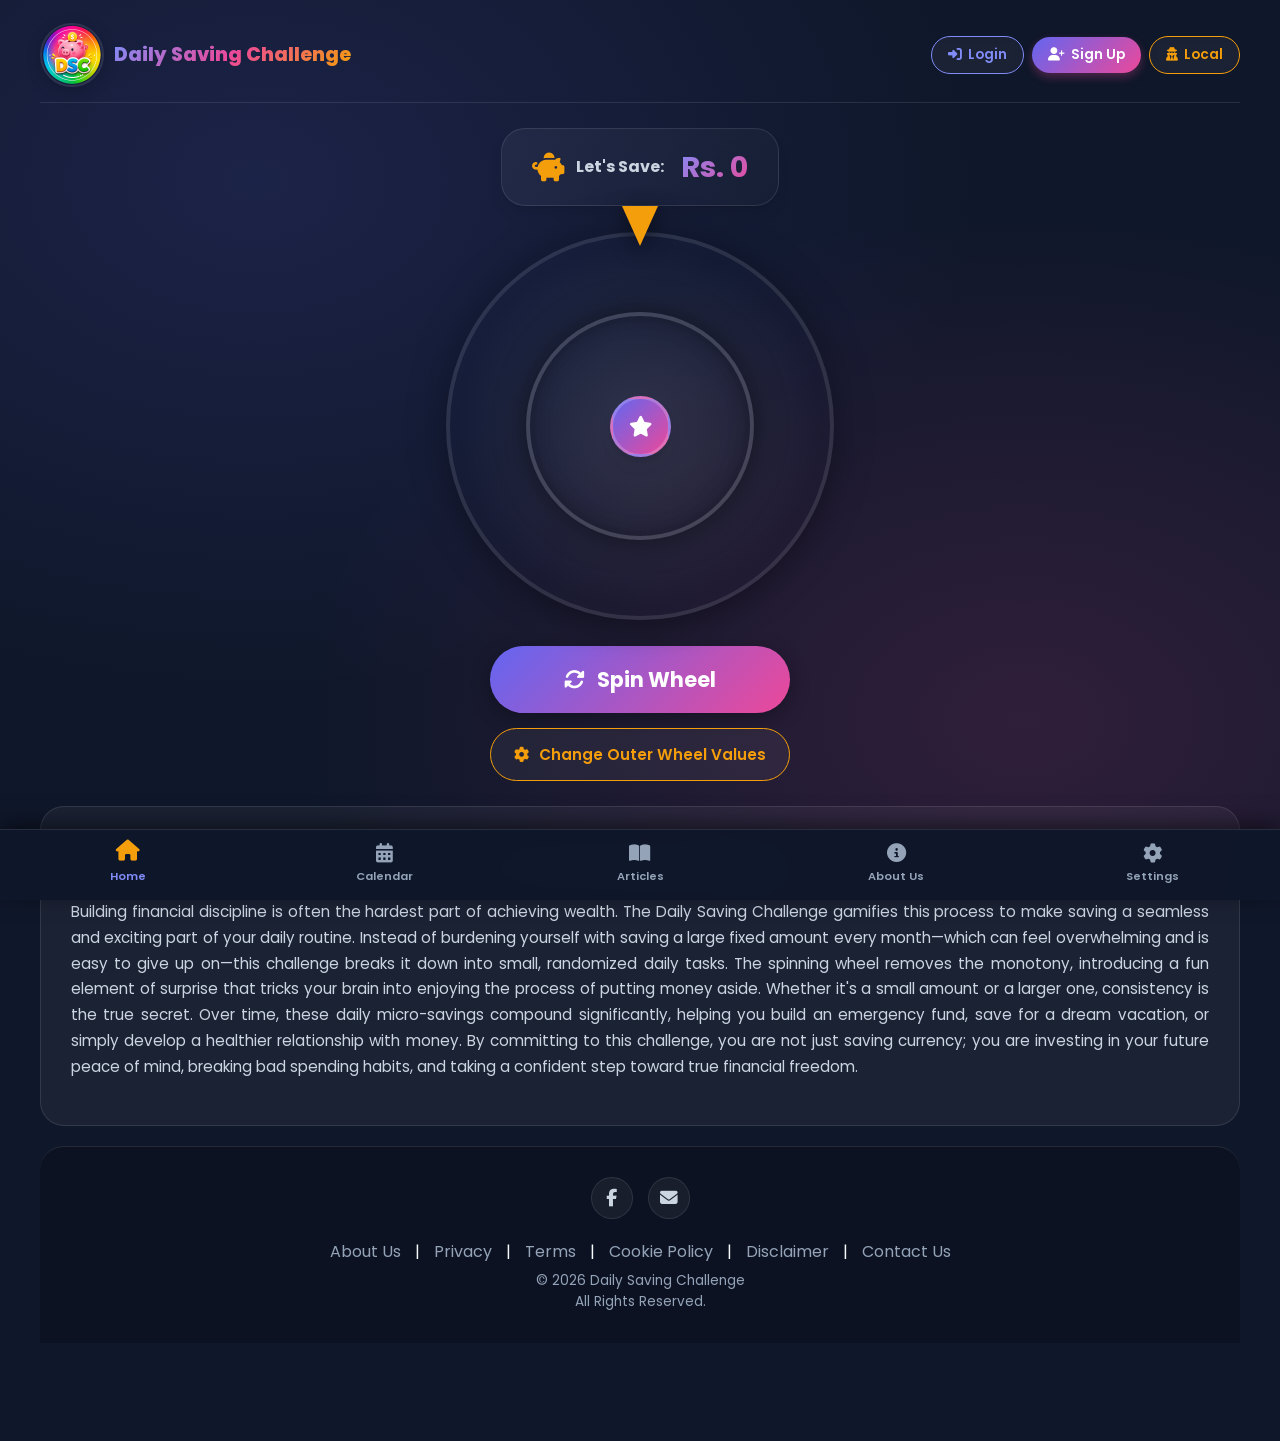
==== commit 85037321: "Add files via upload" ====
--- a/index.html
+++ b/index.html
@@ -40,9 +40,10 @@
     <div id="authModal" class="my-modal">
         <div class="my-modal-content">
             <button class="close-modal-btn" onclick="closeAuthModal()"><i class="fas fa-times"></i></button>
-            <div style="position: absolute; top: 15px; right: 15px; z-index: 10;">
+            <div style="position: absolute; top: 15px; left: 15px; z-index: 10;">
                 <div class="lang-toggle" style="gap: 5px; margin: 0;">
-                    <button class="lang-btn btn-si" style="padding: 5px 10px; font-size: 0.8rem;" onclick="window.location.href='sn/index.html'">සිං</button>
+                    <!-- 📌 CRITICAL FIX: URLs updated to prevent .html showing -->
+                    <button class="lang-btn btn-si" style="padding: 5px 10px; font-size: 0.8rem;" onclick="window.location.href='/sn/'">සිං</button>
                     <button class="lang-btn btn-en active" style="padding: 5px 10px; font-size: 0.8rem;">EN</button>
                 </div>
             </div>
@@ -50,7 +51,7 @@
             <!-- Login / Signup -->
             <div id="authMainUI">
                 <div style="width: 70px; height: 70px; border-radius: 50%; background: var(--dark-lighter); border: 2px solid rgba(255,255,255,0.1); margin: 0 auto 15px auto;">
-                    <img src="dsc_logo.png" alt="Logo" style="width: 100%; height: 100%; border-radius:50%; object-fit: cover;" onerror="this.src='https://placehold.co/70?text=DSC'">
+                    <img src="dsc_logo.png" alt="Logo" style="width: 100%; height: 100%; border-radius:50%; object-fit: cover;" onerror="this.src='https://via.placeholder.com/70?text=DSC'">
                 </div>
                 
                 <h2 class="main-title" style="font-size: 1.8rem; margin-bottom: 5px; text-align:center; background: linear-gradient(135deg, #f472b6, #fb7185); -webkit-background-clip: text; -webkit-text-fill-color: transparent;">Welcome!</h2>
@@ -137,10 +138,10 @@
         </div>
     </div>
 
-    <div id="app-wrapper" style="display: flex;">
+    <div id="app-wrapper">
         <div class="header-section">
             <div class="header-left-group">
-                <img src="dsc_logo.png" alt="DSC Logo" class="logo-img" onerror="this.src='https://placehold.co/60?text=DSC'">
+                <img src="dsc_logo.png" alt="DSC Logo" class="logo-img" onerror="this.src='https://via.placeholder.com/60?text=DSC'">
                 <div class="title-group">
                     <h1 class="main-title">Daily Saving Challenge</h1>
                 </div>
@@ -170,7 +171,7 @@
             <!-- 🔹 TAB 1: HOME -->
             <div id="view-home" class="view-section active">
                 
-                <!-- 🏆 WINNERS BANNER (Strictly Today Only) -->
+                <!-- 🏆 WINNERS BANNER (STRICTLY TODAY ONLY) -->
                 <div id="homeAchievers" style="display: none;"></div>
 
                 <div class="live-total-container">
@@ -213,6 +214,7 @@
             <!-- 🔹 TAB 2: CALENDAR -->
             <div id="view-calendar" class="view-section" id="calendarCaptureArea">
                 
+                <!-- 🏆 WINNERS BANNER (STRICTLY TODAY ONLY) -->
                 <div id="calAchievers" style="display: none;"></div>
 
                 <div class="calendar-section">
@@ -254,12 +256,12 @@
                         <i class="fas fa-lightbulb text-accent" style="font-size: 2rem; color: var(--accent);"></i>
                         <h2 style="margin:0; font-size:1.4rem;">Master Your Money</h2>
                     </div>
-                    <div class="advice-content-box">
+                    <div class="advice-content-box" style="margin-top: 15px; font-size: 0.95rem; color: var(--text-secondary); line-height: 1.8; text-align: justify;">
                         Navigating the complex world of personal finance does not have to be an intimidating or complicated process. Welcome to our Financial Advice Hub, a dedicated space designed to provide you with clear, actionable, and user-friendly insights to help you completely master your money. We firmly believe that financial literacy is the essential cornerstone of a secure, stress-free future. Our ultimate goal is to empower you with the comprehensive knowledge and practical tools necessary to make informed, confident decisions about your wealth, no matter where you currently stand on your financial journey.<br><br>A fundamental pillar of achieving and maintaining financial health is the creation of a realistic, sustainable budget. We often recommend starting with the widely recognized 50/30/20 rule. This straightforward framework suggests allocating 50% of your net income to essential needs like housing, groceries, and utilities; 30% to wants and lifestyle choices such as dining out and entertainment; and a critical 20% dedicated entirely to savings and debt repayment. Implementing this simple structure ensures that you consistently live within your means while still enjoying your life today and actively preparing for whatever tomorrow may bring.<br><br>Alongside diligent budgeting, building a robust emergency fund is absolutely crucial. Life is inherently unpredictable, bringing unexpected medical bills, urgent home repairs, or sudden changes in employment. Having three to six months' worth of living expenses safely set aside in an accessible account can be the critical difference between experiencing a minor temporary setback and falling into a major, stressful financial crisis. An emergency fund is your personal financial shock absorber.<br><br>Beyond the act of saving, understanding the profound difference between saving and investing is key to long-term wealth building. While saving protects your money from loss and keeps it liquid, investing is what actually grows your wealth and protects your purchasing power against inflation. In our articles below, we provide clear introductory guides on how to make your money work tirelessly for you. We explore various low-risk investment avenues suitable for beginners, explaining concepts like compound interest, diversification, and long-term market trends in simple, plain language.<br><br>Additionally, we delve deeply into the psychology of spending. We understand that personal finance is often more about behavior than math. We offer practical, real-world tips on how to curb impulsive buying habits, how to accurately differentiate between true necessities and fleeting wants, and how to cultivate a resilient mindset of abundance and intentionality. By aligning your daily spending habits with your deepest values and long-term goals, you create a financial life that brings you genuine satisfaction.<br><br>Whether you are a complete beginner just starting your financial journey, someone looking to aggressively pay down high-interest debt, or an advanced saver aiming to accelerate your wealth accumulation and achieve early retirement, our carefully curated selection of articles is here to guide you every single step of the way. Remember, financial independence is not an overnight achievement; it is a marathon that requires patience, discipline, and continuous learning. Make it a habit to revisit your financial goals regularly, track your net worth, and celebrate the small milestones along the way. Every dollar saved and invested is a step closer to the freedom to live life on your own terms. Explore our articles below and equip yourself with the knowledge to thrive.
                     </div>
                 </div>
 
-                <h2 class="section-title" style="margin-top: 30px;"><i class="fas fa-book-open"></i> <span>Financial Advice & Articles</span></h2>
+                <h2 class="section-title" style="margin-top: 30px;"><i class="fas fa-book-open"></i> <span>Articles & Advice</span></h2>
                 
                 <div id="blogGrid">
                     <p id="noArticlesMsg" style="text-align:center; color:var(--text-muted); width:100%; grid-column: 1/-1;"><i class="fas fa-spinner fa-spin"></i> Fetching articles...</p>
@@ -269,7 +271,7 @@
             <!-- 🔹 TAB 3.1: FULL ARTICLE VIEW -->
             <div id="view-article" class="view-section">
                 <button class="back-to-hub-btn" onclick="closeArticleView()">
-                    <i class="fas fa-arrow-left"></i> <span>Back</span>
+                    <i class="fas fa-arrow-left"></i> <span>Back to Articles</span>
                 </button>
                 <div class="full-article-container">
                     <div id="fullArticleHero" style="display:none; width: 100%; height: 250px; background-size: cover; background-position: center; border-radius: var(--radius); margin-bottom: 20px;"></div>
@@ -285,16 +287,17 @@
 
                 <div class="settings-card">
                     <h3><i class="fas fa-coins" style="margin-right:8px; color:#f59e0b;"></i> <span>Currency</span></h3>
-                    <p style="font-size: 0.8rem; color: var(--text-muted); margin-bottom: 10px;">Note: Non-LKR currencies will force the app language to English.</p>
+                    <p style="font-size: 0.8rem; color: var(--text-muted); margin-bottom: 10px;">Note: Non-LKR currencies will hide the Sinhala language option.</p>
                     <select id="currencySelector" class="auth-input" style="padding-left: 20px; font-weight: 600; cursor: pointer;" onchange="changeCurrency(this)">
-                        <option value="LKR">LKR - Sri Lankan Rupee (Rs.)</option>
+                        <option value="LKR">Loading Currencies...</option>
                     </select>
                 </div>
 
                 <div class="settings-card">
                     <h3><i class="fas fa-language" style="margin-right:8px; color:var(--accent);"></i> <span>Language</span></h3>
                     <div class="lang-toggle" id="settingsLangToggle">
-                        <button class="lang-btn btn-si" onclick="window.location.href='sn/index.html'">Sinhala</button>
+                        <!-- 📌 CRITICAL FIX: Clean URL for English to Sinhala Switch -->
+                        <button class="lang-btn btn-si" onclick="window.location.href='/sn/'">Sinhala</button>
                         <button class="lang-btn btn-en active">English</button>
                     </div>
                 </div>
@@ -355,12 +358,13 @@
             </div>
             
             <div class="footer-links">
-                <a href="about.html">About Us</a> | 
-                <a href="privacy.html">Privacy</a> | 
-                <a href="terms.html">Terms</a> | 
-                <a href="cookie-policy.html">Cookie Policy</a> | 
-                <a href="disclaimer.html">Disclaimer</a> | 
-                <a href="contact.html">Contact Us</a>
+                <!-- 📌 CRITICAL FIX: Clean URLs without .html -->
+                <a href="/about">About Us</a> | 
+                <a href="/privacy">Privacy</a> | 
+                <a href="/terms">Terms</a> | 
+                <a href="/cookie-policy">Cookie Policy</a> | 
+                <a href="/disclaimer">Disclaimer</a> | 
+                <a href="/contact">Contact Us</a>
             </div>
 
             <div class="footer-text">
@@ -380,7 +384,8 @@
         <div class="nav-item" id="nav-explore" onclick="switchView('hub', this)">
             <i class="fas fa-book-open"></i><span>Articles</span>
         </div>
-        <div class="nav-item" onclick="window.location.href='about.html'">
+        <!-- 📌 CRITICAL FIX: Clean URL without .html -->
+        <div class="nav-item" onclick="window.location.href='/about'">
             <i class="fas fa-info-circle"></i><span>About Us</span>
         </div>
         <div class="nav-item" id="nav-settings" onclick="switchView('settings', this)">
@@ -405,12 +410,12 @@
     <div id="resultModal" class="my-modal">
         <div class="my-modal-content" style="background: transparent; border: none; box-shadow: none; padding: 0;">
             <div id="captureArea" class="capture-card">
-                <div id="captureDate" class="capture-date"></div>
+                <div id="captureDate" class="capture-date" style="font-size: 0.9rem; color: rgba(255,255,255,0.8); margin-bottom: 10px;"></div>
                 <img id="popupAvatar" src="" alt="Profile" class="profile-pic">
                 <h2 id="cardName">Hi Name</h2>
-                <p class="capture-subtitle" style="margin:5px 0 10px;">Amount to save today</p>
+                <p class="capture-subtitle" style="margin:5px 0 10px; color: rgba(255,255,255,0.9); font-size: 0.95rem;">Amount to save today</p>
                 <div class="amount" id="cardTotal">Rs. 0</div>
-                <div class="capture-footer" style="margin-top:15px; font-size:0.9rem;"><i class="fab fa-facebook"></i>Daily Saving Challenge</div>
+                <div class="capture-footer" style="margin-top:15px; font-size:0.9rem; color: rgba(255,255,255,0.8); display: flex; align-items: center; justify-content: center; gap: 5px;"><i class="fab fa-facebook"></i> Daily Saving Challenge</div>
             </div>
             <button class="action-btn primary" style="margin-bottom:10px;" onclick="shareAndDownload()"><i class="fas fa-download"></i> Download & Share</button>
             <button class="action-btn secondary" onclick="closeModal()"><span>Close</span></button>
@@ -421,6 +426,7 @@
         // =========================================
         // 📌 GLOBALS & CURRENCY LOGIC
         // =========================================
+        const currencySymbols = { LKR: "Rs. ", USD: "$", EUR: "€", GBP: "£", AUD: "A$" };
         let currentCurrencyCode = localStorage.getItem('dsc_currency') || 'LKR';
         let globalCurrenciesDB = {}; 
         let globalBase = 100;
@@ -436,6 +442,7 @@
                 renderCurrencyDropdown();
             }
 
+            // Async background fetch to prevent blocking UI
             database.ref('currencies').once('value').then(snapshot => {
                 globalCurrenciesDB = snapshot.val() || {};
                 localStorage.setItem('dsc_currencies_cache', JSON.stringify(globalCurrenciesDB));
@@ -592,7 +599,7 @@
             }
         });
 
-        // 📌 FIXED: Strictly shows ONLY today's achievers. Force Hide if Empty.
+        // 📌 CRITICAL FIX: Ensure ONLY today's target achievers are shown. Force hide if empty.
         function fetchTargetAchievers() {
             const todayStr = getTodayString();
             
@@ -603,6 +610,7 @@
                 const homeContainer = document.getElementById('homeAchievers');
                 const calContainer = document.getElementById('calAchievers');
                 
+                // If there is data for TODAY, show it. Otherwise, firmly hide it.
                 if (data && Object.keys(data).length > 0) {
                     renderAchieversBanner(data, "🎉 Today's Target Achievers:");
                 } else {
@@ -818,7 +826,7 @@
 
         function initializeApp() { 
             populateCurrencyDropdown();
-            loadFirebasePosts();
+            loadFirebasePosts(); // Background load CMS Posts
             setTimeout(checkDirectArticleLink, 500); 
         }
         
@@ -1024,8 +1032,13 @@
             return "data:image/svg+xml;charset=utf-8," + encodeURIComponent(svg);
         }
 
+        // 📌 CRITICAL FIX: Safe execution for mobile updates
         function spin() {
             if (isSpinning) return; 
+            
+            const spinBtn = document.getElementById('spinBtn');
+            if(spinBtn.disabled) return;
+
             if (!currentUser && !isLocalMode) { openAuthModal('login'); return; }
 
             const todayStr = getTodayString();
@@ -1037,7 +1050,6 @@
 
             isSpinning = true; 
             const spinDuration = Math.floor(Math.random() * 5000) + 10000;  
-            const spinBtn = document.getElementById('spinBtn');
             spinBtn.disabled = true; 
             spinBtn.innerHTML = `<i class="fas fa-spinner fa-spin"></i> <span>Spinning...</span>`; 
             document.getElementById('liveAmount').innerText = "Spinning...";
@@ -1050,6 +1062,7 @@
             outerWheel.style.transition = `transform ${spinDuration}ms cubic-bezier(0.17, 0.67, 0.1, 1)`; innerWheel.style.transition = `transform ${spinDuration}ms cubic-bezier(0.17, 0.67, 0.1, 1)`; 
             outerWheel.style.transform = `rotate(${outerDeg}deg)`; innerWheel.style.transform = `rotate(${innerDeg}deg)`;
             
+            // Wait for transition + 100ms extra padding for mobile lags
             setTimeout(() => {
                 try {
                     const total = Number((outerVals[outIndex] + innerVals[inIndex]).toFixed(2)); 
@@ -1067,6 +1080,11 @@
                         justAchievedTarget = true;
                     }
                     
+                    // UI Instant Update
+                    renderCalendar(); 
+                    checkTodaySpin(); 
+                    renderTargetUI(); 
+                    
                     if (isLocalMode) { 
                         localStorage.setItem('dsc_tracking', JSON.stringify(trackingData)); 
                         localStorage.setItem('dsc_target', JSON.stringify(userTarget)); 
@@ -1074,39 +1092,38 @@
                         photoToDisplay = localStorage.getItem('dsc_avatar') || generateAvatar(userNameToDisplay); 
                     } 
                     else if (currentUser) { 
-                        database.ref('users/' + currentUser.uid + '/trackingData/' + todayStr).set(total); 
-                        database.ref('users/' + currentUser.uid + '/targetData').set(userTarget); 
-                        
                         userNameToDisplay = (currentUserData && currentUserData.name) ? currentUserData.name : (currentUser.displayName || "User"); 
                         photoToDisplay = (currentUserData && currentUserData.photoURL) ? currentUserData.photoURL : (currentUser.photoURL || generateAvatar(userNameToDisplay)); 
+                        
+                        database.ref('users/' + currentUser.uid + '/trackingData/' + todayStr).set(total).catch(e => showNotification("Cloud Sync Error", "warning")); 
+                        database.ref('users/' + currentUser.uid + '/targetData').set(userTarget).catch(e => console.error(e));
+                        
+                        if (justAchievedTarget) { 
+                            database.ref('achievers/' + todayStr).push({ name: userNameToDisplay, amount: userTarget.amount, currency: getCurrency() }).catch(e => console.error(e)); 
+                        }
                     }
-                    
-                    if (justAchievedTarget && !isLocalMode && currentUser) { 
-                        database.ref('achievers/' + todayStr).push({ name: userNameToDisplay, amount: userTarget.amount, currency: getCurrency() }); 
-                    }
-
-                    renderCalendar(); 
-                    checkTodaySpin(); 
-                    renderTargetUI(); 
-                    
-                    document.getElementById('cardName').innerText = `Hi ${userNameToDisplay}`; 
+
+                    // Popup UI Update
+                    document.getElementById('cardName').innerText = `Hi, ${userNameToDisplay}`; 
                     document.getElementById('cardTotal').innerText = `${getCurrency()}${total.toLocaleString()}`;
                     const dateOptions = { year: 'numeric', month: 'short', day: 'numeric' }; 
                     document.getElementById('captureDate').innerText = new Date().toLocaleString('en-US', dateOptions); 
                     document.getElementById('popupAvatar').src = photoToDisplay;
                     
-                    database.ref('stats').update({ totalSpins: globalSpinCount + 1, lastWinnerName: userNameToDisplay, lastWinnerAmount: total, lastWinnerCurrency: getCurrency() }); 
+                    database.ref('stats').update({ totalSpins: globalSpinCount + 1, lastWinnerName: userNameToDisplay, lastWinnerAmount: total, lastWinnerCurrency: getCurrency() }).catch(e => console.error(e)); 
                     const currentTime = new Date().toLocaleString('en-US', { timeZone: 'Asia/Colombo' }); 
-                    database.ref('spinHistory').push({ userId: currentUser ? currentUser.uid : "local_guest", userName: userNameToDisplay, wonAmount: total, playedTime: currentTime });
+                    database.ref('spinHistory').push({ userId: currentUser ? currentUser.uid : "local_guest", userName: userNameToDisplay, wonAmount: total, playedTime: currentTime }).catch(e => console.error(e));
                     
                     document.getElementById('resultModal').classList.add('active'); 
                     createConfetti(); 
+
                 } catch(e) {
                     console.error("Error occurred after spin: ", e);
+                    showNotification("An error occurred while saving your progress.", "error");
                 } finally {
                     isSpinning = false;
                 }
-            }, spinDuration);
+            }, spinDuration + 100); 
         }
 
         function closeModal() { 
--- a/style.css
+++ b/style.css
@@ -22,8 +22,6 @@
 body { font-family: 'Noto Sans Sinhala', 'Poppins', sans-serif; background: var(--dark); color: var(--text-primary); min-height: 100vh; overflow-x: hidden; line-height: 1.6; transition: background 0.8s ease, color 0.8s ease; }
 
 .bg-animation { position: fixed; top: 0; left: 0; width: 100%; height: 100%; z-index: -1; background: radial-gradient(ellipse at 20% 20%, rgba(99, 102, 241, 0.15) 0%, transparent 50%), radial-gradient(ellipse at 80% 80%, rgba(236, 72, 153, 0.15) 0%, transparent 50%), radial-gradient(ellipse at 50% 50%, rgba(15, 23, 42, 1) 0%, rgba(15, 23, 42, 1) 100%); transition: all 0.8s ease; }
-.bg-animation::before { content: ''; position: absolute; top: -50%; left: -50%; width: 200%; height: 200%; background: url("data:image/svg+xml,%3Csvg width='60' height='60' viewBox='0 0 60 60' xmlns='http://www.w3.org/2000/svg'%3E%3Cg fill='none' fill-rule='evenodd'%3E%3Cg fill='%23ffffff' fill-opacity='0.02'%3E%3Cpath d='M36 34v-4h-2v4h-4v2h4v4h2v-4h4v-2h-4zm0-30V0h-2v4h-4v2h4v4h2V6h4V4h-4zM6 34v-4H4v4H0v2h4v4h2v-4h4v-2H6zM6 4V0H4v4H0v2h4v4h2V6h4V4H6z'/%3E%3C/g%3E%3C/g%3E%3C/svg%3E"); animation: bgMove 30s linear infinite; opacity: 0.5; }
-@keyframes bgMove { 0% { transform: translate(0, 0); } 100% { transform: translate(20%, 20%); } }
 
 #app-wrapper { max-width: 1200px; margin: 0 auto; padding: 0 15px; position: relative; z-index: 1; display: none; padding-bottom: calc(var(--nav-height) + 20px); min-height: 100vh; display: flex; flex-direction: column;}
 .main-content-flex { flex: 1; }
@@ -54,9 +52,6 @@
 .view-section { display: none; animation: fadeIn 0.4s ease; }
 .view-section.active { display: block; }
 @keyframes fadeIn { from { opacity: 0; transform: translateY(10px); } to { opacity: 1; transform: translateY(0); } }
-
-.adsense-slot { width: 100%; min-height: 90px; background: rgba(0,0,0,0.3); border: 1px dashed var(--glass-border); border-radius: var(--radius); margin: 20px 0; display: flex; align-items: center; justify-content: center; color: var(--text-muted); font-size: 0.9rem; flex-direction: column; gap: 5px; text-align: center; }
-.adsense-slot i { font-size: 1.5rem; color: rgba(255,255,255,0.2); }
 
 .live-total-container { display: flex; justify-content: center; margin-bottom: 30px; }
 .live-total { display: inline-flex; align-items: center; gap: 12px; background: linear-gradient(135deg, rgba(255,255,255,0.05), rgba(255,255,255,0.02)); border: 1px solid var(--glass-border); padding: 15px 30px; border-radius: var(--radius-xl); font-size: clamp(1.2rem, 3vw, 1.8rem); font-weight: 700; box-shadow: var(--shadow-lg); transition: all 0.5s ease;}
@@ -155,22 +150,18 @@
 .article-card-footer { margin-top: auto; border-top: 1px dashed rgba(255,255,255,0.1); padding-top: 12px; display: flex; justify-content: flex-end; }
 .read-more-btn { display: inline-flex; align-items: center; gap: 8px; color: var(--accent); font-weight: 600; font-size: 0.85rem; background: transparent; border: none; cursor: pointer; font-family: inherit; transition: color 0.3s ease, transform 0.3s ease; }
 .article-card:hover .read-more-btn { color: var(--primary-light); transform: translateX(3px); }
-.load-more-btn { display: block; width: 100%; padding: 15px; background: rgba(255,255,255,0.05); color: var(--primary-light); text-align: center; border: 1px dashed var(--primary); border-radius: var(--radius-lg); cursor: pointer; font-weight: 600; transition: 0.3s; font-family: inherit; font-size: 1rem; }
-.load-more-btn:hover { background: var(--primary); color: white; border-style: solid; }
 
 .full-article-container { background: rgba(0,0,0,0.4); border: 1px solid var(--glass-border); border-radius: var(--radius-xl); padding: 25px; margin-bottom: 20px; overflow: hidden; }
 .full-article-title { font-size: 1.5rem; color: var(--primary-light); margin-bottom: 15px; line-height: 1.4; border-bottom: 1px dashed var(--glass-border); padding-bottom: 10px;}
 .back-to-hub-btn { display: inline-flex; align-items: center; gap: 10px; padding: 10px 20px; background: rgba(255,255,255,0.1); color: white; border: 1px solid var(--glass-border); border-radius: var(--radius-full); cursor: pointer; font-weight: 600; margin-bottom: 20px; transition: 0.3s; text-decoration: none;}
 .back-to-hub-btn:hover { background: var(--primary); border-color: var(--primary); }
 
-/* 📌 UPDATED: ALLOW INLINE STYLES FOR EDITOR CONTENT /
-.full-article-content { line-height: 1.8; color: var(--text-secondary); font-size: 1rem; }
-.full-article-content h1, .full-article-content h2, .full-article-content h3, .full-article-content b, .full-article-content strong { color: var(--text-primary); }
-.full-article-content a { color: var(--accent); text-decoration: underline; }
-.full-article-content img { max-width: 100%; height: auto; border-radius: var(--radius); margin: 15px 0; }
-/ Styles for Editor text box / blockquote */
-.full-article-content blockquote { border-left: 4px solid var(--primary); background: rgba(255,255,255,0.05); padding: 15px; margin: 15px 0; border-radius: 0 var(--radius-sm) var(--radius-sm) 0; font-style: italic; color: var(--text-primary); }
-.full-article-content pre.ql-syntax { background: rgba(0,0,0,0.5); padding: 15px; border-radius: var(--radius-sm); overflow-x: auto; margin: 15px 0; border: 1px solid var(--glass-border); color: #f8fafc; font-family: monospace; }
+.full-article-content * { color: var(--text-secondary) !important; background-color: transparent !important; font-family: inherit !important; line-height: 1.8 !important; }
+.full-article-content h1, .full-article-content h2, .full-article-content h3, .full-article-content b, .full-article-content strong { color: var(--text-primary) !important; }
+.full-article-content a { color: var(--accent) !important; text-decoration: underline !important; }
+/* 📌 CRITICAL FIX: Images in articles will fit nicely without cutting off on mobile */
+.full-article-content img { max-width: 100% !important; height: auto !important; border-radius: var(--radius); margin: 15px auto; display: block; }
+.full-article-content blockquote { border-left: 4px solid var(--primary) !important; background-color: rgba(255,255,255,0.05) !important; padding: 10px 15px !important; margin: 10px 0 !important; border-radius: 4px !important; font-style: italic !important; }
 
 .legal-content-box { background: var(--glass); border: 1px solid var(--glass-border); border-radius: var(--radius-xl); padding: 25px; margin-bottom: 20px; color: var(--text-secondary); line-height: 1.7; font-size: 0.9rem;}
 .legal-content-box h2 { color: var(--primary-light); margin-bottom: 15px; font-size: 1.3rem; }
@@ -204,10 +195,13 @@
 .nav-item.active { color: var(--primary-light); }
 .nav-item.active i { transform: translateY(-3px) scale(1.1); color: var(--accent); }
 
+/* 📌 CRITICAL FIX: Made Modal scrollable so it doesn't get cut off on small screens */
 .my-modal { display: none; position: fixed; z-index: 999999; left: 0; top: 0; width: 100%; height: 100%; background-color: rgba(0, 0, 0, 0.85); backdrop-filter: blur(15px); padding: 20px; overflow-y: auto; }
 .my-modal.active { display: flex; align-items: center; justify-content: center; }
-.my-modal-content { background: rgba(15, 23, 42, 0.95); padding: 35px 25px; border-radius: 24px; text-align: center; border: 1px solid rgba(255,255,255,0.1); width: 90%; max-width: 380px; color: var(--text-primary); margin: auto; position: relative; box-shadow: 0 20px 50px rgba(0,0,0,0.5); backdrop-filter: blur(20px); box-sizing: border-box; }
-.close-modal-btn { position: absolute; top: -15px; left: 50%; transform: translateX(-50%); background: var(--dark-lighter); border: 2px solid rgba(255,255,255,0.2); color: var(--text-primary); width: 35px; height: 35px; border-radius: 50%; display: flex; align-items: center; justify-content: center; cursor: pointer; font-size: 0.9rem; z-index: 20; transition: 0.3s; }
+.my-modal-content { background: rgba(15, 23, 42, 0.95); padding: 35px 25px; border-radius: 24px; text-align: center; border: 1px solid rgba(255,255,255,0.1); width: 90%; max-width: 380px; color: var(--text-primary); margin: auto; position: relative; box-shadow: 0 20px 50px rgba(0,0,0,0.5); backdrop-filter: blur(20px); box-sizing: border-box; max-height: 95vh; overflow-y: auto;}
+.my-modal-content::-webkit-scrollbar { width: 0px; background: transparent; }
+
+.close-modal-btn { position: absolute; top: 15px; right: 15px; background: rgba(255,255,255,0.1); border: 1px solid rgba(255,255,255,0.2); color: var(--text-primary); width: 35px; height: 35px; border-radius: 50%; display: flex; align-items: center; justify-content: center; cursor: pointer; font-size: 0.9rem; z-index: 20; transition: 0.3s; }
 .close-modal-btn:hover { background: var(--danger); border-color: var(--danger); }
 
 .auth-tabs { display: flex; margin-bottom: 25px; border-radius: var(--radius-full); background: rgba(0,0,0,0.3); border: 1px solid rgba(255,255,255,0.1); padding: 4px; box-sizing: border-box; }
@@ -226,21 +220,60 @@
 .google-btn { background: white; color: #333; display: flex; align-items: center; justify-content: center; gap: 10px; border-radius: var(--radius-lg); padding: 14px; font-weight: 700; font-size: 0.95rem; cursor: pointer; border: none; width: 100%; margin-top: 15px; font-family: inherit; transition: 0.3s; box-shadow: 0 2px 5px rgba(0,0,0,0.1); box-sizing: border-box;}
 .google-btn:hover { background: #f1f1f1; transform: translateY(-2px); }
 
-.capture-card { background: linear-gradient(135deg, var(--primary-dark), var(--secondary)); padding: 25px; border-radius: var(--radius-xl); margin-bottom: 20px; text-align: center; border: 1px solid rgba(255, 255, 255, 0.1); transition: all 0.5s ease;}
+/* 📌 CRITICAL FIX: Adjusted the Capture Card to look nice and prevent text cutting */
+.capture-card { background: linear-gradient(135deg, var(--primary-dark), var(--secondary)); padding: 25px; border-radius: var(--radius-xl); margin-bottom: 20px; text-align: center; border: 1px solid rgba(255, 255, 255, 0.1); transition: all 0.5s ease; box-sizing: border-box; width: 100%;}
 body.theme-gold .capture-card { background: linear-gradient(135deg, #d97706, #f59e0b); border-color: #fcd34d; box-shadow: 0 0 30px rgba(251, 191, 36, 0.4);}
 .profile-pic { width: 70px; height: 70px; border-radius: 50%; border: 3px solid rgba(255, 255, 255, 0.3); margin-bottom: 10px; background: white; object-fit: cover;}
 .capture-card h2 { font-size: 1.3rem; }
-.capture-card .amount { font-size: 2.8rem; font-weight: 800; color: #fbbf24; margin: 10px 0; }
+.capture-card .amount { font-size: 2.8rem; font-weight: 800; color: #fbbf24; margin: 10px 0; line-height: 1; word-wrap: break-word;}
 body.theme-gold .capture-card .amount { color: #fff; text-shadow: 0 2px 10px rgba(0,0,0,0.2); }
+
 .slider-container { margin: 25px 0; }
 input[type=range] { -webkit-appearance: none; width: 100%; height: 8px; background: var(--dark-lighter); border-radius: var(--radius-full); margin: 15px 0; outline: none;}
 input[type=range]::-webkit-slider-thumb { -webkit-appearance: none; width: 28px; height: 28px; border-radius: 50%; background: linear-gradient(135deg, var(--primary), var(--secondary)); border: 3px solid white; cursor: pointer;}
 .slider-value { font-size: 2rem; font-weight: 800; color: var(--primary-light); margin: 10px 0; }
 
-.chat-container { height: 350px; overflow-y: auto; background: rgba(0,0,0,0.3); border: 1px solid var(--glass-border); border-radius: var(--radius-lg); padding: 15px; display: flex; flex-direction: column; gap: 12px; margin-bottom: 15px; scroll-behavior: smooth; }
-.chat-msg { max-width: 85%; padding: 12px 16px; border-radius: 16px; font-size: 0.95rem; color: #fff; line-height: 1.5; word-wrap: break-word; position: relative; box-shadow: 0 2px 5px rgba(0,0,0,0.2); }
-.msg-user { background: linear-gradient(135deg, var(--primary), var(--primary-dark)); align-self: flex-end; border-bottom-right-radius: 4px; }
-.msg-admin { background: var(--dark-lighter); align-self: flex-start; border-bottom-left-radius: 4px; border: 1px solid var(--glass-border); }
-.chat-time { font-size: 0.65rem; color: rgba(255,255,255,0.6); display: block; margin-top: 6px; text-align: right; }
+.chat-container {
+height: 350px;
+overflow-y: auto;
+background: rgba(0,0,0,0.3);
+border: 1px solid var(--glass-border);
+border-radius: var(--radius-lg);
+padding: 15px;
+display: flex;
+flex-direction: column;
+gap: 12px;
+margin-bottom: 15px;
+scroll-behavior: smooth;
+}
+.chat-msg {
+max-width: 85%;
+padding: 12px 16px;
+border-radius: 16px;
+font-size: 0.95rem;
+color: #fff;
+line-height: 1.5;
+word-wrap: break-word;
+position: relative;
+box-shadow: 0 2px 5px rgba(0,0,0,0.2);
+}
+.msg-user {
+background: linear-gradient(135deg, var(--primary), var(--primary-dark));
+align-self: flex-end;
+border-bottom-right-radius: 4px;
+}
+.msg-admin {
+background: var(--dark-lighter);
+align-self: flex-start;
+border-bottom-left-radius: 4px;
+border: 1px solid var(--glass-border);
+}
+.chat-time {
+font-size: 0.65rem;
+color: rgba(255,255,255,0.6);
+display: block;
+margin-top: 6px;
+text-align: right;
+}
 .chat-container::-webkit-scrollbar { width: 6px; }
 .chat-container::-webkit-scrollbar-thumb { background: rgba(255,255,255,0.2); border-radius: 10px; }
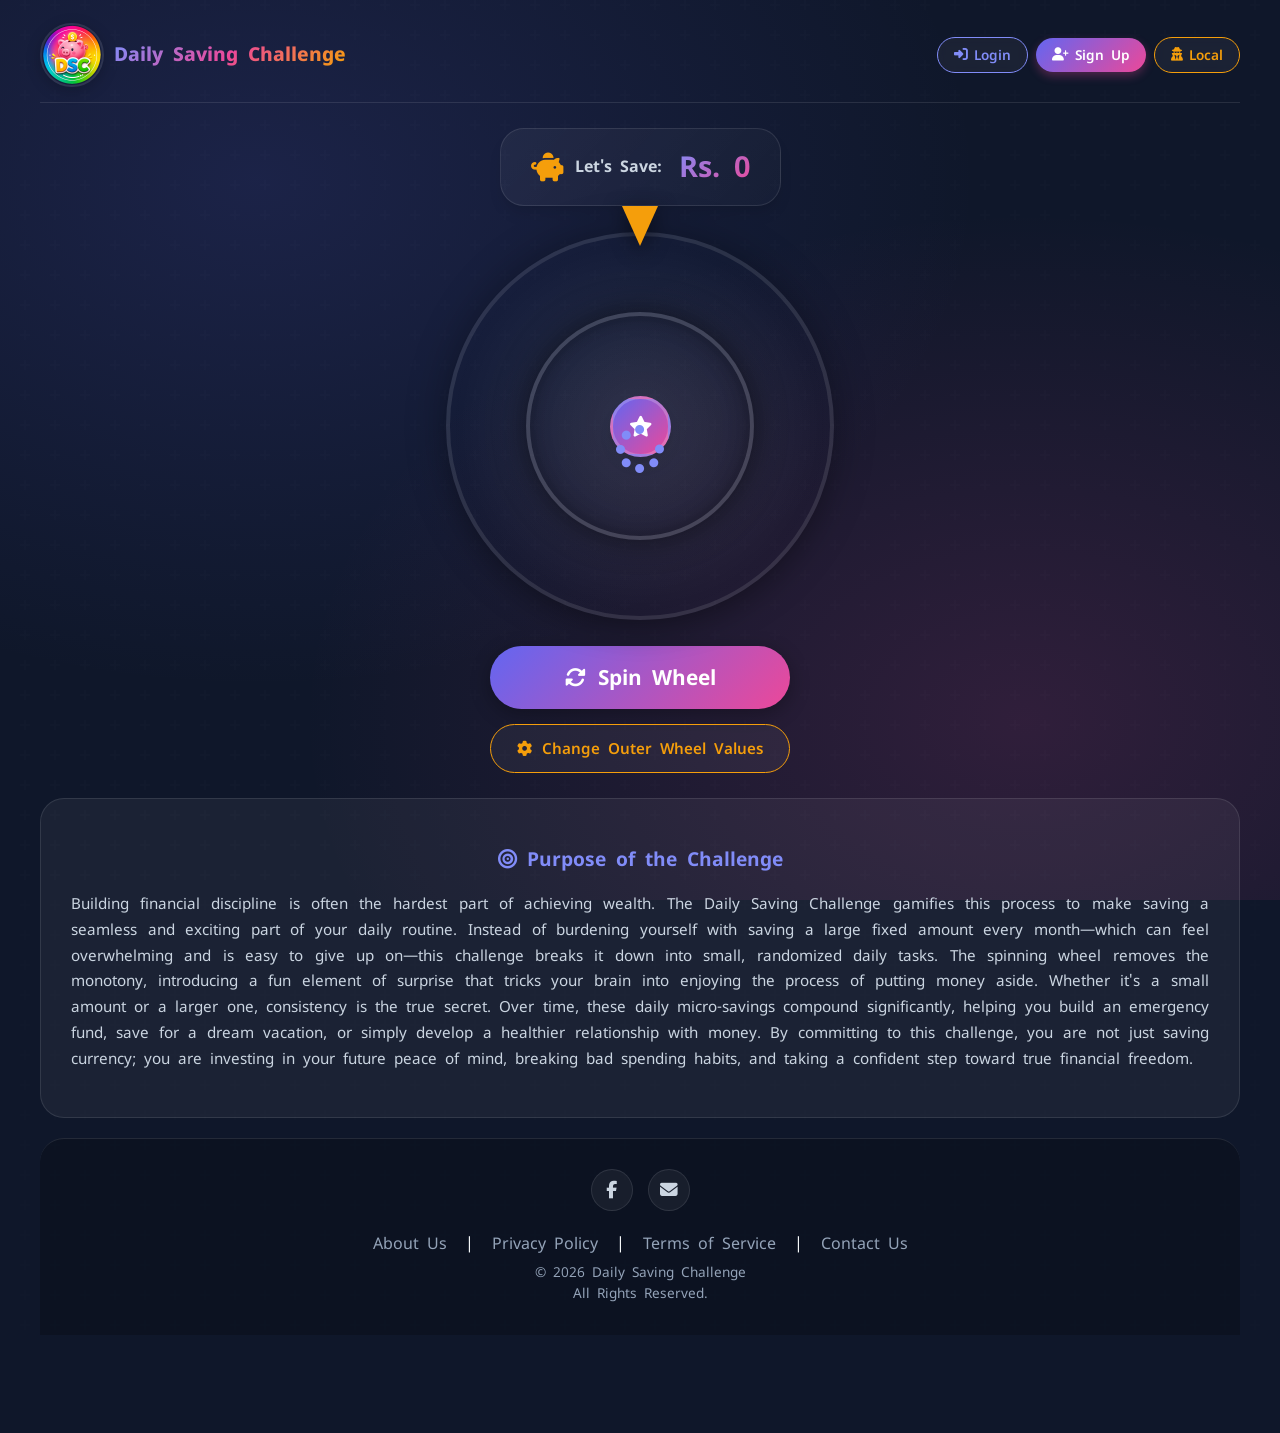
==== commit 08ccfa5f: "Add files via upload" ====
--- a/index.html
+++ b/index.html
@@ -12,13 +12,13 @@
     <meta name="description" content="Cultivate the habit of saving a small amount daily to secure your future. Join the Daily Saving Challenge to track and grow your savings securely.">
     <link rel="icon" type="image/png" href="dsc_logo.png">
     <link rel="apple-touch-icon" href="dsc_logo.png">
+    
     <script src="https://cdnjs.cloudflare.com/ajax/libs/html2canvas/1.4.1/html2canvas.min.js"></script>
-    <link href="https://fonts.googleapis.com/css2?family=Poppins:wght@300;400;500;600;700;800&display=swap" rel="stylesheet">
+    <link href="https://fonts.googleapis.com/css2?family=Noto+Sans+Sinhala:wght@300;400;500;600;700;800&family=Poppins:wght@300;400;500;600;700;800&display=swap" rel="stylesheet">
     <link rel="stylesheet" href="https://cdnjs.cloudflare.com/ajax/libs/font-awesome/6.4.0/css/all.min.css">
     
     <link rel="stylesheet" href="style.css">
 
-    <!-- Firebase SDKs -->
     <script src="https://www.gstatic.com/firebasejs/10.8.0/firebase-app-compat.js"></script>
     <script src="https://www.gstatic.com/firebasejs/10.8.0/firebase-auth-compat.js"></script>
     <script src="https://www.gstatic.com/firebasejs/10.8.0/firebase-database-compat.js"></script>
@@ -36,14 +36,17 @@
 
     <div class="bg-animation"></div>
 
-    <!-- Auth Modal -->
+    <div id="initialLoader" style="position:fixed; top:50%; left:50%; transform:translate(-50%, -50%); color:var(--primary-light); z-index:9999999;">
+        <i class="fas fa-spinner fa-spin fa-3x"></i>
+    </div>
+
+    <!-- 📌 Upgraded Auth Modal (Hidden by Default) -->
     <div id="authModal" class="my-modal">
         <div class="my-modal-content">
             <button class="close-modal-btn" onclick="closeAuthModal()"><i class="fas fa-times"></i></button>
-            <div style="position: absolute; top: 15px; left: 15px; z-index: 10;">
+            <div style="position: absolute; top: 15px; right: 15px; z-index: 10;">
                 <div class="lang-toggle" style="gap: 5px; margin: 0;">
-                    <!-- 📌 CRITICAL FIX: URLs updated to prevent .html showing -->
-                    <button class="lang-btn btn-si" style="padding: 5px 10px; font-size: 0.8rem;" onclick="window.location.href='/sn/'">සිං</button>
+                    <button class="lang-btn btn-si" style="padding: 5px 10px; font-size: 0.8rem;" onclick="window.location.href='sn/'">සිං</button>
                     <button class="lang-btn btn-en active" style="padding: 5px 10px; font-size: 0.8rem;">EN</button>
                 </div>
             </div>
@@ -138,6 +141,7 @@
         </div>
     </div>
 
+    <!-- 📌 MAIN APP WRAPPER -->
     <div id="app-wrapper">
         <div class="header-section">
             <div class="header-left-group">
@@ -148,6 +152,7 @@
             </div>
             
             <div class="header-right-group">
+                <!-- Header Buttons -->
                 <div id="headerAuthGroup" class="header-auth-buttons">
                     <button class="header-btn login-btn" onclick="openAuthModal('login')">
                         <i class="fas fa-sign-in-alt"></i> <span>Login</span>
@@ -160,6 +165,7 @@
                     </button>
                 </div>
 
+                <!-- User Profile (Hidden by default) -->
                 <div id="headerProfileGroup" class="user-profile-wrapper" style="display: none;" onclick="switchView('settings', document.getElementById('nav-settings'))">
                     <div class="user-greeting"><span>Hi,</span> <span id="displayUserName">User</span></div>
                     <img id="headerProfilePic" src="" class="header-profile-pic">
@@ -171,7 +177,7 @@
             <!-- 🔹 TAB 1: HOME -->
             <div id="view-home" class="view-section active">
                 
-                <!-- 🏆 WINNERS BANNER (STRICTLY TODAY ONLY) -->
+                <!-- 🏆 WINNERS BANNER (TARGET ACHIEVERS) -->
                 <div id="homeAchievers" style="display: none;"></div>
 
                 <div class="live-total-container">
@@ -214,7 +220,7 @@
             <!-- 🔹 TAB 2: CALENDAR -->
             <div id="view-calendar" class="view-section" id="calendarCaptureArea">
                 
-                <!-- 🏆 WINNERS BANNER (STRICTLY TODAY ONLY) -->
+                <!-- 🏆 WINNERS BANNER (TARGET ACHIEVERS) -->
                 <div id="calAchievers" style="display: none;"></div>
 
                 <div class="calendar-section">
@@ -237,6 +243,7 @@
                 </div>
                 <div id="targetDisplayCalendar" class="target-card"></div>
 
+                <!-- Last Saver Highlight -->
                 <div class="champion-card">
                     <div class="champ-icon"><i class="fas fa-piggy-bank"></i></div>
                     <div class="champ-details">
@@ -248,7 +255,7 @@
 
             </div>
 
-            <!-- 🔹 TAB 3: ARTICLES (CUSTOM CMS) -->
+            <!-- 🔹 TAB 3: HUB (ARTICLE LIST) -->
             <div id="view-hub" class="view-section">
                 
                 <div class="advice-intro-card">
@@ -256,25 +263,24 @@
                         <i class="fas fa-lightbulb text-accent" style="font-size: 2rem; color: var(--accent);"></i>
                         <h2 style="margin:0; font-size:1.4rem;">Master Your Money</h2>
                     </div>
-                    <div class="advice-content-box" style="margin-top: 15px; font-size: 0.95rem; color: var(--text-secondary); line-height: 1.8; text-align: justify;">
+                    <div class="advice-content-box">
                         Navigating the complex world of personal finance does not have to be an intimidating or complicated process. Welcome to our Financial Advice Hub, a dedicated space designed to provide you with clear, actionable, and user-friendly insights to help you completely master your money. We firmly believe that financial literacy is the essential cornerstone of a secure, stress-free future. Our ultimate goal is to empower you with the comprehensive knowledge and practical tools necessary to make informed, confident decisions about your wealth, no matter where you currently stand on your financial journey.<br><br>A fundamental pillar of achieving and maintaining financial health is the creation of a realistic, sustainable budget. We often recommend starting with the widely recognized 50/30/20 rule. This straightforward framework suggests allocating 50% of your net income to essential needs like housing, groceries, and utilities; 30% to wants and lifestyle choices such as dining out and entertainment; and a critical 20% dedicated entirely to savings and debt repayment. Implementing this simple structure ensures that you consistently live within your means while still enjoying your life today and actively preparing for whatever tomorrow may bring.<br><br>Alongside diligent budgeting, building a robust emergency fund is absolutely crucial. Life is inherently unpredictable, bringing unexpected medical bills, urgent home repairs, or sudden changes in employment. Having three to six months' worth of living expenses safely set aside in an accessible account can be the critical difference between experiencing a minor temporary setback and falling into a major, stressful financial crisis. An emergency fund is your personal financial shock absorber.<br><br>Beyond the act of saving, understanding the profound difference between saving and investing is key to long-term wealth building. While saving protects your money from loss and keeps it liquid, investing is what actually grows your wealth and protects your purchasing power against inflation. In our articles below, we provide clear introductory guides on how to make your money work tirelessly for you. We explore various low-risk investment avenues suitable for beginners, explaining concepts like compound interest, diversification, and long-term market trends in simple, plain language.<br><br>Additionally, we delve deeply into the psychology of spending. We understand that personal finance is often more about behavior than math. We offer practical, real-world tips on how to curb impulsive buying habits, how to accurately differentiate between true necessities and fleeting wants, and how to cultivate a resilient mindset of abundance and intentionality. By aligning your daily spending habits with your deepest values and long-term goals, you create a financial life that brings you genuine satisfaction.<br><br>Whether you are a complete beginner just starting your financial journey, someone looking to aggressively pay down high-interest debt, or an advanced saver aiming to accelerate your wealth accumulation and achieve early retirement, our carefully curated selection of articles is here to guide you every single step of the way. Remember, financial independence is not an overnight achievement; it is a marathon that requires patience, discipline, and continuous learning. Make it a habit to revisit your financial goals regularly, track your net worth, and celebrate the small milestones along the way. Every dollar saved and invested is a step closer to the freedom to live life on your own terms. Explore our articles below and equip yourself with the knowledge to thrive.
                     </div>
                 </div>
 
-                <h2 class="section-title" style="margin-top: 30px;"><i class="fas fa-book-open"></i> <span>Articles & Advice</span></h2>
+                <h2 class="section-title" style="margin-top: 30px;"><i class="fas fa-book-open"></i> <span>Financial Advice & Articles</span></h2>
                 
                 <div id="blogGrid">
-                    <p id="noArticlesMsg" style="text-align:center; color:var(--text-muted); width:100%; grid-column: 1/-1;"><i class="fas fa-spinner fa-spin"></i> Fetching articles...</p>
+                    <p id="noArticlesMsg" style="text-align:center; color:var(--text-muted); padding: 20px; grid-column: 1 / -1;">Fetching articles...</p>
                 </div>
             </div>
 
             <!-- 🔹 TAB 3.1: FULL ARTICLE VIEW -->
             <div id="view-article" class="view-section">
                 <button class="back-to-hub-btn" onclick="closeArticleView()">
-                    <i class="fas fa-arrow-left"></i> <span>Back to Articles</span>
+                    <i class="fas fa-arrow-left"></i> <span>Back</span>
                 </button>
                 <div class="full-article-container">
-                    <div id="fullArticleHero" style="display:none; width: 100%; height: 250px; background-size: cover; background-position: center; border-radius: var(--radius); margin-bottom: 20px;"></div>
                     <h2 class="full-article-title" id="fullArticleTitle">Loading...</h2>
                     <div class="full-article-content" id="fullArticleContent">
                         Please wait...
@@ -296,8 +302,7 @@
                 <div class="settings-card">
                     <h3><i class="fas fa-language" style="margin-right:8px; color:var(--accent);"></i> <span>Language</span></h3>
                     <div class="lang-toggle" id="settingsLangToggle">
-                        <!-- 📌 CRITICAL FIX: Clean URL for English to Sinhala Switch -->
-                        <button class="lang-btn btn-si" onclick="window.location.href='/sn/'">Sinhala</button>
+                        <button class="lang-btn btn-si" onclick="window.location.href='sn/'">Sinhala</button>
                         <button class="lang-btn btn-en active">English</button>
                     </div>
                 </div>
@@ -350,7 +355,7 @@
             </div>
         </div>
 
-        <!-- 📌 GLOBAL FOOTER -->
+        <!-- 📌 GLOBAL FOOTER WITH LEGAL LINKS -->
         <div class="global-footer">
             <div class="social-icons">
                 <a href="https://web.facebook.com/profile.php?id=61590623947927" target="_blank" class="social-icon"><i class="fab fa-facebook-f"></i></a>
@@ -358,13 +363,10 @@
             </div>
             
             <div class="footer-links">
-                <!-- 📌 CRITICAL FIX: Clean URLs without .html -->
-                <a href="/about">About Us</a> | 
-                <a href="/privacy">Privacy</a> | 
-                <a href="/terms">Terms</a> | 
-                <a href="/cookie-policy">Cookie Policy</a> | 
-                <a href="/disclaimer">Disclaimer</a> | 
-                <a href="/contact">Contact Us</a>
+                <a href="about.html">About Us</a> | 
+                <a href="privacy.html">Privacy Policy</a> | 
+                <a href="terms.html">Terms of Service</a> | 
+                <a href="contact.html">Contact Us</a>
             </div>
 
             <div class="footer-text">
@@ -374,7 +376,7 @@
     </div>
 
     <!-- 📌 BOTTOM NAVIGATION BAR -->
-    <div class="bottom-nav" id="bottomNav" style="display: flex;">
+    <div class="bottom-nav" id="bottomNav" style="display: none;">
         <div class="nav-item active" onclick="switchView('home', this)">
             <i class="fas fa-home"></i><span>Home</span>
         </div>
@@ -382,10 +384,9 @@
             <i class="fas fa-calendar-alt"></i><span>Calendar</span>
         </div>
         <div class="nav-item" id="nav-explore" onclick="switchView('hub', this)">
-            <i class="fas fa-book-open"></i><span>Articles</span>
+            <i class="fas fa-book-open"></i><span>Explore</span>
         </div>
-        <!-- 📌 CRITICAL FIX: Clean URL without .html -->
-        <div class="nav-item" onclick="window.location.href='/about'">
+        <div class="nav-item" onclick="window.location.href='about.html'">
             <i class="fas fa-info-circle"></i><span>About Us</span>
         </div>
         <div class="nav-item" id="nav-settings" onclick="switchView('settings', this)">
@@ -410,12 +411,12 @@
     <div id="resultModal" class="my-modal">
         <div class="my-modal-content" style="background: transparent; border: none; box-shadow: none; padding: 0;">
             <div id="captureArea" class="capture-card">
-                <div id="captureDate" class="capture-date" style="font-size: 0.9rem; color: rgba(255,255,255,0.8); margin-bottom: 10px;"></div>
+                <div id="captureDate" class="capture-date"></div>
                 <img id="popupAvatar" src="" alt="Profile" class="profile-pic">
                 <h2 id="cardName">Hi Name</h2>
-                <p class="capture-subtitle" style="margin:5px 0 10px; color: rgba(255,255,255,0.9); font-size: 0.95rem;">Amount to save today</p>
+                <p class="capture-subtitle" style="margin:5px 0 10px;">Amount to save today</p>
                 <div class="amount" id="cardTotal">Rs. 0</div>
-                <div class="capture-footer" style="margin-top:15px; font-size:0.9rem; color: rgba(255,255,255,0.8); display: flex; align-items: center; justify-content: center; gap: 5px;"><i class="fab fa-facebook"></i> Daily Saving Challenge</div>
+                <div class="capture-footer" style="margin-top:15px; font-size:0.9rem;"><i class="fab fa-facebook"></i>Daily Saving Challenge</div>
             </div>
             <button class="action-btn primary" style="margin-bottom:10px;" onclick="shareAndDownload()"><i class="fas fa-download"></i> Download & Share</button>
             <button class="action-btn secondary" onclick="closeModal()"><span>Close</span></button>
@@ -436,17 +437,29 @@
         }
 
         function populateCurrencyDropdown() {
-            const cached = localStorage.getItem('dsc_currencies_cache');
-            if (cached) {
-                globalCurrenciesDB = JSON.parse(cached);
-                renderCurrencyDropdown();
-            }
-
-            // Async background fetch to prevent blocking UI
             database.ref('currencies').once('value').then(snapshot => {
                 globalCurrenciesDB = snapshot.val() || {};
-                localStorage.setItem('dsc_currencies_cache', JSON.stringify(globalCurrenciesDB));
-                renderCurrencyDropdown();
+                const select = document.getElementById('currencySelector');
+                if(!select) return;
+                select.innerHTML = ''; 
+                
+                const currencyNames = {
+                    LKR: "Sri Lankan Rupee (Rs.)", USD: "US Dollar ($)", EUR: "Euro (€)", GBP: "British Pound (£)", AUD: "Australian Dollar (A$)",
+                    INR: "Indian Rupee (₹)", JPY: "Japanese Yen (¥)", AED: "UAE Dirham (د.إ)", CAD: "Canadian Dollar (C$)",
+                    SGD: "Singapore Dollar (S$)", NZD: "New Zealand Dollar (NZ$)", KRW: "South Korean Won (₩)", ZAR: "South African Rand (R)",
+                    MYR: "Malaysian Ringgit (RM)", THB: "Thai Baht (฿)", PHP: "Philippine Peso (₱)", QAR: "Qatari Riyal (ر.ق)",
+                    SAR: "Saudi Riyal (ر.س)", OMR: "Omani Rial (ر.ع.)", KWD: "Kuwaiti Dinar (د.ك)", BHD: "Bahraini Dinar (.د.ب)"
+                };
+
+                const allCodes = Object.keys(globalCurrenciesDB).sort();
+                if(!allCodes.includes('LKR')) allCodes.unshift('LKR'); 
+
+                allCodes.forEach(code => {
+                    const name = currencyNames[code] ? currencyNames[code] : `${code}`;
+                    select.innerHTML += `<option value="${code}">${code} - ${name}</option>`;
+                });
+
+                select.value = currentCurrencyCode;
                 applyWheelFromDB();
             }).catch(err => {
                 const select = document.getElementById('currencySelector');
@@ -454,47 +467,44 @@
                 applyWheelFromDB();
             });
         }
-        
-        function renderCurrencyDropdown() {
-            const select = document.getElementById('currencySelector');
-            if(!select || !globalCurrenciesDB) return;
-            select.innerHTML = ''; 
-            
-            const currencyNames = {
-                LKR: "Sri Lankan Rupee (Rs.)", USD: "US Dollar ($)", EUR: "Euro (€)", GBP: "British Pound (£)", AUD: "Australian Dollar (A$)",
-                INR: "Indian Rupee (₹)", JPY: "Japanese Yen (¥)", AED: "UAE Dirham (د.إ)", CAD: "Canadian Dollar (C$)",
-                SGD: "Singapore Dollar (S$)", NZD: "New Zealand Dollar (NZ$)", KRW: "South Korean Won (₩)", ZAR: "South African Rand (R)",
-                MYR: "Malaysian Ringgit (RM)", THB: "Thai Baht (฿)", PHP: "Philippine Peso (₱)", QAR: "Qatari Riyal (ر.ق)",
-                SAR: "Saudi Riyal (ر.س)", OMR: "Omani Rial (ر.ع.)", KWD: "Kuwaiti Dinar (د.ك)", BHD: "Bahraini Dinar (.د.ب)"
-            };
-
-            const allCodes = Object.keys(globalCurrenciesDB).sort();
-            if(!allCodes.includes('LKR')) allCodes.unshift('LKR'); 
-
-            allCodes.forEach(code => {
-                const name = currencyNames[code] ? currencyNames[code] : `${code}`;
-                select.innerHTML += `<option value="${code}">${code} - ${name}</option>`;
-            });
-
-            select.value = currentCurrencyCode;
-        }
 
         function changeCurrency(selectEl) {
             const code = selectEl.value;
             localStorage.setItem('dsc_currency', code);
             currentCurrencyCode = code;
 
+            if(code !== 'LKR') {
+                document.querySelectorAll('.btn-si').forEach(btn => btn.style.display = 'none');
+            } else {
+                document.querySelectorAll('.btn-si').forEach(btn => btn.style.display = 'inline-block');
+            }
+            
             applyWheelFromDB();
             if (currentUserData || isLocalMode) { renderCalendar(); checkTodaySpin(); renderTargetUI(); }
             if (lastWinnerData) updateLastWinnerDisplay(lastWinnerData);
         }
 
+        function enforceLocationRules() {
+            fetch('https://get.geojs.io/v1/ip/country.json')
+            .then(response => response.json())
+            .then(data => {
+                if (data.country !== 'LK') {
+                    document.querySelectorAll('.btn-si').forEach(btn => btn.style.display = 'none');
+                }
+            })
+            .catch(error => { console.log('Location check failed'); });
+        }
+
         document.addEventListener("DOMContentLoaded", () => {
+            enforceLocationRules();
+            if(currentCurrencyCode !== 'LKR') {
+                document.querySelectorAll('.btn-si').forEach(btn => btn.style.display = 'none');
+            }
             initializeApp();
         });
 
         // =========================================
-        // 📌 FIREBASE INIT
+        // 📌 FIREBASE LOGIC 
         // =========================================
         const firebaseConfig = {
             apiKey: "AIzaSyDo_Z1pawT4IB_KaoLdo0Yl2YV5gt27S3U", authDomain: "dailysavingchallenge-b7f58.firebaseapp.com",
@@ -541,16 +551,25 @@
             }
         }
 
+        function launchApp() {
+            document.getElementById('app-wrapper').style.display = 'flex'; document.getElementById('bottomNav').style.display = 'flex';
+        }
+
         auth.onAuthStateChanged((user) => {
+            const loader = document.getElementById('initialLoader');
+            if(loader) loader.style.display = 'none';
+
             if (user) {
                 isLocalMode = false; localStorage.setItem('dsc_local_session', 'false');
                 currentUser = user; 
+                launchApp(); 
                 updateHeaderState(true);
                 loadUserData(user.uid);
             } else {
                 currentUser = null; currentUserData = null;
                 if (isLocalMode && localUserName) {
                     trackingData = localTrackingData; if(localTargetData) userTarget = localTargetData;
+                    launchApp(); 
                     updateHeaderState(true);
                     document.getElementById('displayUserName').innerText = localUserName;
                     const savedAvatar = localStorage.getItem('dsc_avatar') || generateAvatar(localUserName);
@@ -561,6 +580,7 @@
                     document.getElementById('settingsEmail').value = "Local Account (No Email)";
                     renderCalendar(); checkTodaySpin(); renderTargetUI();
                 } else {
+                    launchApp(); 
                     updateHeaderState(false);
                     renderCalendar(); checkTodaySpin(); renderTargetUI();
                 }
@@ -599,23 +619,31 @@
             }
         });
 
-        // 📌 CRITICAL FIX: Ensure ONLY today's target achievers are shown. Force hide if empty.
         function fetchTargetAchievers() {
+            const slDate = getSLDate();
             const todayStr = getTodayString();
-            
-            database.ref('achievers').off(); 
             
             database.ref('achievers/' + todayStr).on('value', snap => {
                 const data = snap.val();
                 const homeContainer = document.getElementById('homeAchievers');
                 const calContainer = document.getElementById('calAchievers');
                 
-                // If there is data for TODAY, show it. Otherwise, firmly hide it.
-                if (data && Object.keys(data).length > 0) {
+                if(data && Object.keys(data).length > 0) {
                     renderAchieversBanner(data, "🎉 Today's Target Achievers:");
                 } else {
-                    if(homeContainer) { homeContainer.style.display = 'none'; homeContainer.innerHTML = ''; }
-                    if(calContainer) { calContainer.style.display = 'none'; calContainer.innerHTML = ''; }
+                    const yesterdayDate = new Date(slDate);
+                    yesterdayDate.setDate(yesterdayDate.getDate() - 1);
+                    const yesterdayStr = `${yesterdayDate.getFullYear()}-${String(yesterdayDate.getMonth()+1).padStart(2, '0')}-${String(yesterdayDate.getDate()).padStart(2, '0')}`;
+                    
+                    database.ref('achievers/' + yesterdayStr).once('value').then(ySnap => {
+                        const yData = ySnap.val();
+                        if (yData && Object.keys(yData).length > 0) {
+                            renderAchieversBanner(yData, "Last Saver / Yesterday's Champions:");
+                        } else {
+                            document.getElementById('homeAchievers').style.display = 'none';
+                            document.getElementById('calAchievers').style.display = 'none';
+                        }
+                    });
                 }
             });
         }
@@ -630,18 +658,24 @@
                 html += `<b>${d.name}</b> (${curSymbol}${d.amount.toLocaleString()}) &nbsp;&nbsp;&nbsp;&nbsp;⭐&nbsp;&nbsp;&nbsp;&nbsp;`;
             });
             html += '</marquee></div>';
-            
-            if(homeContainer) { homeContainer.innerHTML = html; homeContainer.style.display = 'block'; }
-            if(calContainer) { calContainer.innerHTML = html; calContainer.style.display = 'block'; }
-        }
-
+            homeContainer.innerHTML = html; calContainer.innerHTML = html;
+            homeContainer.style.display = 'block'; calContainer.style.display = 'block';
+        }
+
+        // 📌 1. LOGIN SCENE (MODALS & BUTTONS)
         let authMode = 'login'; 
         function openAuthModal(mode) {
             document.getElementById('authModal').classList.add('active');
-            if (mode === 'local') { showGuestUI(); } 
-            else { hideGuestUI(); switchAuthTab(mode); }
-        }
-        function closeAuthModal() { document.getElementById('authModal').classList.remove('active'); }
+            if (mode === 'local') {
+                showGuestUI();
+            } else {
+                hideGuestUI();
+                switchAuthTab(mode);
+            }
+        }
+        function closeAuthModal() {
+            document.getElementById('authModal').classList.remove('active');
+        }
 
         function switchAuthTab(mode) {
             authMode = mode; 
@@ -679,18 +713,27 @@
         function loginWithGoogle() {
             const btn = document.getElementById('googleLoginBtn');
             const originalHTML = btn.innerHTML;
-            if(btn) { btn.innerHTML = `<i class="fas fa-spinner fa-spin"></i> <span>Connecting...</span>`; btn.disabled = true; }
+            if(btn) {
+                btn.innerHTML = `<i class="fas fa-spinner fa-spin"></i> <span>Connecting...</span>`;
+                btn.disabled = true;
+            }
             
             const provider = new firebase.auth.GoogleAuthProvider();
             auth.signInWithPopup(provider).then((result) => {
                 const user = result.user;
                 database.ref('users/' + user.uid).update({ name: user.displayName, email: user.email, photoURL: user.photoURL, joinedAt: new Date().toISOString() });
-                syncLocalDataToCloud(user); closeAuthModal(); showNotification("Successfully logged in!", "success");
+                syncLocalDataToCloud(user); 
+                closeAuthModal();
+                showNotification("Successfully logged in!", "success");
                 if(btn) { btn.innerHTML = originalHTML; btn.disabled = false; }
             }).catch(error => { 
+                console.error("Auth Error:", error);
                 if(btn) { btn.innerHTML = originalHTML; btn.disabled = false; }
-                if(error.code === 'auth/popup-blocked') { showNotification("Popup blocked by browser! Please use Email/Password to login.", "error"); } 
-                else if(error.code !== 'auth/popup-closed-by-user') { showNotification(error.message, "error"); }
+                if(error.code === 'auth/popup-blocked') {
+                    showNotification("Popup blocked by browser! Please use Email/Password to login.", "error");
+                } else if(error.code !== 'auth/popup-closed-by-user') {
+                    showNotification(error.message, "error"); 
+                }
             });
         }
 
@@ -713,7 +756,13 @@
         }
 
         function handleForgotPassword(fromSettings = false) {
-            let email = fromSettings ? (currentUser ? currentUser.email : "") : document.getElementById('authEmail').value.trim();
+            let email = "";
+            if (fromSettings) {
+                email = currentUser ? currentUser.email : "";
+            } else {
+                email = document.getElementById('authEmail').value.trim();
+            }
+
             if (!email) { showNotification("Please enter your email address in the field to reset password.", "warning"); return; }
             auth.sendPasswordResetEmail(email).then(() => { showNotification("Password reset link sent to your email!", "success"); }).catch((error) => { showNotification(error.message, "error"); });
         }
@@ -723,55 +772,92 @@
         }
 
         // =========================================
-        // 📌 CUSTOM CMS (ARTICLES)
+        // 📌 BLOGGER (HEADLESS CMS) - English Feed
         // =========================================
-        let allFetchedPosts = [];
-
-        function loadFirebasePosts() {
-            const blogGrid = document.getElementById('blogGrid');
+        const myBloggerURL = "https://dailysavingchallengelk.blogspot.com";
+        let fetchedArticles = []; 
+        let currentStartIndex = 1;
+        const postsPerPage = 10;
+        let isFetchingPosts = false;
+
+        function loadBloggerPosts(startIndex = 1) {
+            if(isFetchingPosts) return;
+            isFetchingPosts = true;
+            
+            const script = document.createElement('script');
+            script.src = `${myBloggerURL}/feeds/posts/default/-/En?alt=json-in-script&callback=handleBloggerPosts&start-index=${startIndex}&max-results=${postsPerPage}`;
+            document.body.appendChild(script);
+        }
+
+        window.handleBloggerPosts = function(data) {
+            isFetchingPosts = false;
+            const blogGrid = document.getElementById('blogGrid'); 
             if(!blogGrid) return;
             
-            database.ref('articles').orderByChild('language').equalTo('en').once('value').then(snapshot => {
-                const data = snapshot.val();
-                blogGrid.innerHTML = '';
-                
-                if (!data) {
-                    blogGrid.innerHTML = `<p id="noArticlesMsg" style="text-align:center; color:var(--text-muted); width:100%; grid-column: 1 / -1;">No articles available currently.</p>`;
-                    return;
+            const noMsg = document.getElementById('noArticlesMsg');
+            if(noMsg) noMsg.remove();
+
+            const oldLoadCont = document.getElementById('loadMoreContainer');
+            if(oldLoadCont) oldLoadCont.remove();
+
+            const entries = data.feed.entry || [];
+
+            if (entries.length === 0 && fetchedArticles.length === 0) { 
+                blogGrid.innerHTML = `<p id="noArticlesMsg" style="text-align:center; color:var(--text-muted); padding: 20px; grid-column: 1 / -1;">No articles available currently.</p>`; 
+                return; 
+            }
+
+            entries.forEach((entry) => {
+                const globalIndex = fetchedArticles.length;
+                fetchedArticles.push(entry);
+                const title = entry.title.$t;
+                const postId = entry.id.$t.split('post-')[1]; 
+                
+                let imgUrl = 'https://via.placeholder.com/400x250/1e293b/cbd5e1?text=Daily+Saving+Challenge'; 
+                if (entry.media$thumbnail) {
+                    imgUrl = entry.media$thumbnail.url.replace(/\/s72\-c\//, '/w400-h250-c/');
+                } else if (entry.content && entry.content.$t.match(/<img.+?src=["'](.*?)["']/)) {
+                    imgUrl = entry.content.$t.match(/<img.+?src=["'](.*?)["']/)[1];
+                } else if (entry.summary && entry.summary.$t.match(/<img.+?src=["'](.*?)["']/)) {
+                    imgUrl = entry.summary.$t.match(/<img.+?src=["'](.*?)["']/)[1];
                 }
 
-                allFetchedPosts = Object.keys(data).map(key => ({ id: key, ...data[key] })).sort((a, b) => b.timestamp - a.timestamp);
-
-                allFetchedPosts.forEach((post) => {
-                    let imgUrl = post.heroImage || 'https://placehold.co/400x250/1e293b/cbd5e1?text=Daily+Saving+Challenge';
-                    
-                    blogGrid.innerHTML += `
-                        <div class="article-card" onclick="openArticle('${post.id}')">
-                            <div class="article-thumb" style="background-image: url('${imgUrl}');"></div>
-                            <div class="article-info">
-                                <h3 class="article-card-title">${post.title}</h3>
-                                <div class="article-card-footer">
-                                    <span class="read-more-btn"><span class="read-more-text">Read Article</span> <i class="fas fa-arrow-right"></i></span>
-                                </div>
+                blogGrid.innerHTML += `
+                    <div class="article-card" onclick="openArticle('${postId}', ${globalIndex})">
+                        <div class="article-thumb" style="background-image: url('${imgUrl}');"></div>
+                        <div class="article-info">
+                            <h3 class="article-card-title">${title}</h3>
+                            <div class="article-card-footer">
+                                <span class="read-more-btn"><span class="read-more-text">Read More</span> <i class="fas fa-arrow-right"></i></span>
                             </div>
-                        </div>`;
-                });
-            }).catch(error => {
-                blogGrid.innerHTML = `<p style="text-align:center; color:var(--danger); width:100%; grid-column: 1 / -1;">Error loading articles.</p>`;
+                        </div>
+                    </div>`;
             });
-        }
-
-        window.openArticle = function(postId) {
-            const post = allFetchedPosts.find(p => p.id === postId);
-            if (!post) return;
-            
-            window.history.pushState({articleId: post.id}, post.title, '?article=' + post.id);
-            
-            document.getElementById('fullArticleTitle').innerText = post.title;
-            const heroDiv = document.getElementById('fullArticleHero');
-            if(post.heroImage) { heroDiv.style.backgroundImage = `url('${post.heroImage}')`; heroDiv.style.display = 'block'; } 
-            else { heroDiv.style.display = 'none'; }
-            document.getElementById('fullArticleContent').innerHTML = post.content || "";
+
+            if (entries.length === postsPerPage) {
+                blogGrid.innerHTML += `
+                    <div id="loadMoreContainer" style="grid-column: 1 / -1; margin-top: 15px;">
+                        <button id="loadMoreBtnActual" class="load-more-btn" onclick="loadNextPosts()">
+                            Load More Articles
+                        </button>
+                    </div>`;
+            }
+        };
+
+        window.loadNextPosts = function() {
+            const btn = document.getElementById('loadMoreBtnActual');
+            if(btn) btn.innerHTML = `<i class="fas fa-spinner fa-spin"></i> Loading...`;
+            currentStartIndex += postsPerPage;
+            loadBloggerPosts(currentStartIndex);
+        }
+
+        window.openArticle = function(postId, index) {
+            if (!fetchedArticles[index]) return;
+            const entry = fetchedArticles[index];
+            window.history.pushState({articleId: postId}, entry.title.$t, '?article=' + postId);
+            
+            document.getElementById('fullArticleTitle').innerText = entry.title.$t;
+            document.getElementById('fullArticleContent').innerHTML = entry.content ? entry.content.$t : (entry.summary ? entry.summary.$t : "");
             switchView('article', document.getElementById('nav-explore'));
         }
 
@@ -786,22 +872,19 @@
             if (articleId) {
                 document.getElementById('fullArticleTitle').innerText = "Loading Article...";
                 switchView('article', document.getElementById('nav-explore'));
-                
-                database.ref('articles/' + articleId).once('value').then(snapshot => {
-                    const post = snapshot.val();
-                    if(post) {
-                        document.getElementById('fullArticleTitle').innerText = post.title;
-                        const heroDiv = document.getElementById('fullArticleHero');
-                        if(post.heroImage) { heroDiv.style.backgroundImage = `url('${post.heroImage}')`; heroDiv.style.display = 'block'; } 
-                        else { heroDiv.style.display = 'none'; }
-                        document.getElementById('fullArticleContent').innerHTML = post.content || "";
-                    } else {
-                        document.getElementById('fullArticleTitle').innerText = "Article Not Found";
-                        document.getElementById('fullArticleContent').innerHTML = "This article may have been removed.";
-                    }
-                });
-            }
-        }
+                const script = document.createElement('script');
+                script.src = `${myBloggerURL}/feeds/posts/default/${articleId}?alt=json-in-script&callback=handleSinglePost`;
+                document.body.appendChild(script);
+            }
+        }
+
+        window.handleSinglePost = function(data) {
+            const entry = data.entry;
+            if(entry) {
+                document.getElementById('fullArticleTitle').innerText = entry.title.$t;
+                document.getElementById('fullArticleContent').innerHTML = entry.content ? entry.content.$t : (entry.summary ? entry.summary.$t : "");
+            }
+        };
 
         window.addEventListener('popstate', function(event) {
             const urlParams = new URLSearchParams(window.location.search);
@@ -811,7 +894,11 @@
         function switchView(viewName, navElement) {
             document.querySelectorAll('.view-section').forEach(el => el.classList.remove('active'));
             document.getElementById('view-' + viewName).classList.add('active');
-            if(navElement) { document.querySelectorAll('.nav-item').forEach(el => el.classList.remove('active')); navElement.classList.add('active'); }
+            
+            if(navElement) {
+                document.querySelectorAll('.nav-item').forEach(el => el.classList.remove('active'));
+                navElement.classList.add('active');
+            }
             window.scrollTo(0,0);
         }
 
@@ -821,12 +908,15 @@
             else { input.type = "password"; iconElement.classList.remove('fa-eye-slash'); iconElement.classList.add('fa-eye'); }
         }
 
+        // =========================================
+        // 📌 APP INIT
+        // =========================================
         function getSLDate() { const d = new Date(); const utc = d.getTime() + (d.getTimezoneOffset() * 60000); return new Date(utc + (3600000 * 5.5)); }
         function getTodayString() { const slDate = getSLDate(); return `${slDate.getFullYear()}-${String(slDate.getMonth()+1).padStart(2, '0')}-${String(slDate.getDate()).padStart(2, '0')}`; }
 
         function initializeApp() { 
             populateCurrencyDropdown();
-            loadFirebasePosts(); // Background load CMS Posts
+            loadBloggerPosts(1);
             setTimeout(checkDirectArticleLink, 500); 
         }
         
@@ -847,7 +937,7 @@
                 const dayStr = `${year}-${String(month+1).padStart(2, '0')}-${String(i).padStart(2, '0')}`;
                 const card = document.createElement('div'); card.className = 'day-card'; let amountHtml = '-';
                 const isPastDay = dayStr < todayStr;
-                if (trackingData && trackingData[dayStr]) { card.classList.add('completed'); amountHtml = `${getCurrency()}${trackingData[dayStr]}`; currentMonthTotal += trackingData[dayStr]; } 
+                if (trackingData[dayStr]) { card.classList.add('completed'); amountHtml = `${getCurrency()}${trackingData[dayStr]}`; currentMonthTotal += trackingData[dayStr]; } 
                 else if (dayStr === todayStr) { card.classList.add('today'); amountHtml = "Today"; } 
                 else if (isPastDay) { card.classList.add('missed'); amountHtml = '<i class="fas fa-times"></i>'; }
                 card.innerHTML = `<div class="date">${i}</div><div class="amount">${amountHtml}</div>`; grid.appendChild(card);
@@ -857,11 +947,13 @@
 
         function checkTodaySpin() {
             const todayStr = getTodayString(); const spinBtn = document.getElementById('spinBtn');
-            if (trackingData && trackingData[todayStr]) {
+            if (trackingData[todayStr]) {
                 spinBtn.disabled = true; spinBtn.innerHTML = `<i class="fas fa-check-circle"></i> <span>Completed Today</span>`; document.getElementById('liveAmount').innerText = `${getCurrency()}${trackingData[todayStr].toLocaleString()}`;
             } else {
                 spinBtn.disabled = false; spinBtn.innerHTML = `<i class="fas fa-sync-alt"></i> <span id="spinBtnText">Spin Wheel</span>`; document.getElementById('liveAmount').innerText = `${getCurrency()}0`;
-                if (outerVals[outerVals.length - 1] !== (9 * globalBase) || outerVals.length === 1) { applyWheelFromDB(); }
+                if (outerVals[outerVals.length - 1] !== (9 * globalBase) || outerVals.length === 1) { 
+                    applyWheelFromDB(); 
+                }
             }
         }
 
@@ -871,8 +963,10 @@
                 const name = currentUserData.name || currentUser.displayName || 'User'; const photo = currentUserData.photoURL || currentUser.photoURL || generateAvatar(name);
                 trackingData = currentUserData.trackingData || {}; userTarget = currentUserData.targetData || { amount: 0, setDate: null, achievedDate: null };
                 
-                document.getElementById('displayUserName').innerText = name; document.getElementById('headerProfilePic').src = photo;
-                document.getElementById('settingsName').value = name; document.getElementById('settingsAvatarPreview').src = photo;
+                document.getElementById('displayUserName').innerText = name; 
+                document.getElementById('headerProfilePic').src = photo;
+                document.getElementById('settingsName').value = name; 
+                document.getElementById('settingsAvatarPreview').src = photo;
                 
                 document.getElementById('settingsEmailWrapper').style.display = 'block';
                 if(currentUser.email) { document.getElementById('settingsEmail').value = currentUser.email; } else { document.getElementById('settingsEmail').value = "Local Account (No Email)"; }
@@ -905,12 +999,13 @@
             const newPass = document.getElementById('settingsNewPassword') ? document.getElementById('settingsNewPassword').value : "";
 
             if (!newName) { showNotification("Please enter your name!", "warning"); return; }
+            
             const btn = document.getElementById('saveProfileBtn'); const originalHTML = btn.innerHTML; btn.innerHTML = `<i class="fas fa-spinner fa-spin"></i>`; btn.disabled = true;
 
             if (isLocalMode) {
                 localStorage.setItem('dsc_userName', newName); localUserName = newName; if (tempAvatarBase64) localStorage.setItem('dsc_avatar', tempAvatarBase64);
                 document.getElementById('displayUserName').innerText = newName; document.getElementById('headerProfilePic').src = tempAvatarBase64 || localStorage.getItem('dsc_avatar') || generateAvatar(newName);
-                showNotification("Profile updated!", "success"); btn.innerHTML = originalHTML; btn.disabled = false;
+                showNotification("Profile updated successfully!", "success"); btn.innerHTML = originalHTML; btn.disabled = false;
             } else if (currentUser) {
                 let updatePromises = []; let authUpdates = {};
                 if (newName !== currentUser.displayName) authUpdates.displayName = newName; if (tempAvatarBase64) authUpdates.photoURL = tempAvatarBase64;
@@ -953,7 +1048,6 @@
 
         function renderTargetUI() {
             if (!userTarget) userTarget = { amount: 0, setDate: null, achievedDate: null };
-            trackingData = trackingData || {};
             const totalSaved = Object.values(trackingData).reduce((sum, val) => sum + val, 0); const today = getTodayString();
             let canEdit = false; let daysLeft = 0;
             if (!userTarget.amount || (userTarget.amount > 0 && userTarget.achievedDate)) { canEdit = true; } 
@@ -991,15 +1085,23 @@
                 globalBase = globalCurrenciesDB[currentCurrencyCode].base || 100;
             }
 
-            outerVals = outer; innerVals = inner;
-            buildWheel('outerWheel', outerVals, 150, false, false); buildWheel('innerWheel', innerVals, 85, false, true);
+            outerVals = outer;
+            innerVals = inner;
+
+            buildWheel('outerWheel', outerVals, 150, false, false); 
+            buildWheel('innerWheel', innerVals, 85, false, true);
             
             const slider = document.getElementById('wheelSlider');
             if(slider) {
-                slider.max = outerVals[outerVals.length - 1] || (9 * globalBase); slider.step = globalBase; slider.value = outerVals[outerVals.length - 1] || (9 * globalBase);
+                slider.max = outerVals[outerVals.length - 1] || (9 * globalBase);
+                slider.step = globalBase;
+                slider.value = outerVals[outerVals.length - 1] || (9 * globalBase);
                 updateSliderText(slider.value);
+
                 const subTxt = document.getElementById('modalSetupSub');
-                if(subTxt) { subTxt.innerText = `Select Max Value (0 - ${9 * globalBase})`; }
+                if(subTxt) {
+                    subTxt.innerText = `Select Max Value (0 - ${9 * globalBase})`;
+                }
             }
         }
         
@@ -1019,9 +1121,17 @@
         function updateSliderText(val) { document.getElementById('sliderValDisplay').innerText = val; }
         function closeCustom() { document.getElementById('customModal').classList.remove('active'); }
         function saveCustom() {
-            const maxVal = parseFloat(document.getElementById('wheelSlider').value); const stepVal = parseFloat(document.getElementById('wheelSlider').step);
+            const maxVal = parseFloat(document.getElementById('wheelSlider').value);
+            const stepVal = parseFloat(document.getElementById('wheelSlider').step);
             outerVals = []; let isZero = false;
-            if (maxVal <= 0) { outerVals = [0]; isZero = true; } else { for(let i = stepVal; i <= maxVal; i += stepVal) { outerVals.push(Number(i.toFixed(2))); } }
+            
+            if (maxVal <= 0) { 
+                outerVals = [0]; isZero = true; 
+            } else { 
+                for(let i = stepVal; i <= maxVal; i += stepVal) { 
+                    outerVals.push(Number(i.toFixed(2))); 
+                } 
+            }
             buildWheel('outerWheel', outerVals, 150, isZero, false); closeCustom(); document.getElementById('outerWheel').style.transition = 'none'; document.getElementById('innerWheel').style.transition = 'none';
             void document.getElementById('outerWheel').offsetWidth; document.getElementById('outerWheel').style.transform = `rotate(0deg)`; document.getElementById('innerWheel').style.transform = `rotate(0deg)`; outerDeg = 0; innerDeg = 0;
         }
@@ -1032,98 +1142,44 @@
             return "data:image/svg+xml;charset=utf-8," + encodeURIComponent(svg);
         }
 
-        // 📌 CRITICAL FIX: Safe execution for mobile updates
         function spin() {
-            if (isSpinning) return; 
-            
-            const spinBtn = document.getElementById('spinBtn');
-            if(spinBtn.disabled) return;
-
-            if (!currentUser && !isLocalMode) { openAuthModal('login'); return; }
-
-            const todayStr = getTodayString();
-            if (trackingData && trackingData[todayStr]) {
-                showNotification("Completed Today", "warning");
-                checkTodaySpin();
-                return;
-            }
-
-            isSpinning = true; 
-            const spinDuration = Math.floor(Math.random() * 5000) + 10000;  
-            spinBtn.disabled = true; 
-            spinBtn.innerHTML = `<i class="fas fa-spinner fa-spin"></i> <span>Spinning...</span>`; 
-            document.getElementById('liveAmount').innerText = "Spinning...";
-            
+            if (isSpinning) return; if (!currentUser && !isLocalMode) { openAuthModal('login'); return; }
+            isSpinning = true; const spinDuration = Math.floor(Math.random() * 5000) + 10000;  const spinBtn = document.getElementById('spinBtn');
+            spinBtn.disabled = true; spinBtn.innerHTML = `<i class="fas fa-spinner fa-spin"></i> <span>Spinning...</span>`; document.getElementById('liveAmount').innerText = "Spinning...";
             const outIndex = Math.floor(Math.random() * outerVals.length); const inIndex = Math.floor(Math.random() * innerVals.length);
             const outTarget = 360 - (outIndex * (360 / outerVals.length)); const inTarget = 360 - (inIndex * (360 / innerVals.length));
             outerDeg += 3600 + outTarget - (outerDeg % 360); innerDeg += 5040 + inTarget - (innerDeg % 360);
-            
             const outerWheel = document.getElementById('outerWheel'); const innerWheel = document.getElementById('innerWheel');
-            outerWheel.style.transition = `transform ${spinDuration}ms cubic-bezier(0.17, 0.67, 0.1, 1)`; innerWheel.style.transition = `transform ${spinDuration}ms cubic-bezier(0.17, 0.67, 0.1, 1)`; 
-            outerWheel.style.transform = `rotate(${outerDeg}deg)`; innerWheel.style.transform = `rotate(${innerDeg}deg)`;
-            
-            // Wait for transition + 100ms extra padding for mobile lags
+            outerWheel.style.transition = `transform ${spinDuration}ms cubic-bezier(0.17, 0.67, 0.1, 1)`; innerWheel.style.transition = `transform ${spinDuration}ms cubic-bezier(0.17, 0.67, 0.1, 1)`; outerWheel.style.transform = `rotate(${outerDeg}deg)`; innerWheel.style.transform = `rotate(${innerDeg}deg)`;
             setTimeout(() => {
-                try {
-                    const total = Number((outerVals[outIndex] + innerVals[inIndex]).toFixed(2)); 
-                    
-                    trackingData = trackingData || {}; 
-                    trackingData[todayStr] = total; 
-                    
-                    let userNameToDisplay = "User"; let photoToDisplay = "";
-                    if (!userTarget) userTarget = { amount: 0, setDate: null, achievedDate: null }; 
-                    const totalSavedNow = Object.values(trackingData).reduce((sum, val) => sum + val, 0);
-                    
-                    let justAchievedTarget = false;
-                    if (userTarget.amount > 0 && totalSavedNow >= userTarget.amount && !userTarget.achievedDate) { 
-                        userTarget.achievedDate = todayStr; 
-                        justAchievedTarget = true;
-                    }
-                    
-                    // UI Instant Update
-                    renderCalendar(); 
-                    checkTodaySpin(); 
-                    renderTargetUI(); 
-                    
-                    if (isLocalMode) { 
-                        localStorage.setItem('dsc_tracking', JSON.stringify(trackingData)); 
-                        localStorage.setItem('dsc_target', JSON.stringify(userTarget)); 
-                        userNameToDisplay = localUserName || "Guest"; 
-                        photoToDisplay = localStorage.getItem('dsc_avatar') || generateAvatar(userNameToDisplay); 
-                    } 
-                    else if (currentUser) { 
-                        userNameToDisplay = (currentUserData && currentUserData.name) ? currentUserData.name : (currentUser.displayName || "User"); 
-                        photoToDisplay = (currentUserData && currentUserData.photoURL) ? currentUserData.photoURL : (currentUser.photoURL || generateAvatar(userNameToDisplay)); 
-                        
-                        database.ref('users/' + currentUser.uid + '/trackingData/' + todayStr).set(total).catch(e => showNotification("Cloud Sync Error", "warning")); 
-                        database.ref('users/' + currentUser.uid + '/targetData').set(userTarget).catch(e => console.error(e));
-                        
-                        if (justAchievedTarget) { 
-                            database.ref('achievers/' + todayStr).push({ name: userNameToDisplay, amount: userTarget.amount, currency: getCurrency() }).catch(e => console.error(e)); 
-                        }
-                    }
-
-                    // Popup UI Update
-                    document.getElementById('cardName').innerText = `Hi, ${userNameToDisplay}`; 
-                    document.getElementById('cardTotal').innerText = `${getCurrency()}${total.toLocaleString()}`;
-                    const dateOptions = { year: 'numeric', month: 'short', day: 'numeric' }; 
-                    document.getElementById('captureDate').innerText = new Date().toLocaleString('en-US', dateOptions); 
-                    document.getElementById('popupAvatar').src = photoToDisplay;
-                    
-                    database.ref('stats').update({ totalSpins: globalSpinCount + 1, lastWinnerName: userNameToDisplay, lastWinnerAmount: total, lastWinnerCurrency: getCurrency() }).catch(e => console.error(e)); 
-                    const currentTime = new Date().toLocaleString('en-US', { timeZone: 'Asia/Colombo' }); 
-                    database.ref('spinHistory').push({ userId: currentUser ? currentUser.uid : "local_guest", userName: userNameToDisplay, wonAmount: total, playedTime: currentTime }).catch(e => console.error(e));
-                    
-                    document.getElementById('resultModal').classList.add('active'); 
-                    createConfetti(); 
-
-                } catch(e) {
-                    console.error("Error occurred after spin: ", e);
-                    showNotification("An error occurred while saving your progress.", "error");
-                } finally {
-                    isSpinning = false;
+                const total = Number((outerVals[outIndex] + innerVals[inIndex]).toFixed(2)); const todayStr = getTodayString(); trackingData[todayStr] = total; let userNameToDisplay = "User"; let photoToDisplay = "";
+                if (!userTarget) userTarget = { amount: 0, setDate: null, achievedDate: null }; const totalSavedNow = Object.values(trackingData).reduce((sum, val) => sum + val, 0);
+                
+                let justAchievedTarget = false;
+                if (userTarget.amount > 0 && totalSavedNow >= userTarget.amount && !userTarget.achievedDate) { 
+                    userTarget.achievedDate = todayStr; 
+                    justAchievedTarget = true;
                 }
-            }, spinDuration + 100); 
+                
+                if (isLocalMode) { localStorage.setItem('dsc_tracking', JSON.stringify(trackingData)); localStorage.setItem('dsc_target', JSON.stringify(userTarget)); userNameToDisplay = localUserName; photoToDisplay = localStorage.getItem('dsc_avatar') || generateAvatar(localUserName); } 
+                else if (currentUser && currentUserData) { database.ref('users/' + currentUser.uid + '/trackingData/' + todayStr).set(total); database.ref('users/' + currentUser.uid + '/targetData').set(userTarget); userNameToDisplay = currentUserData.name || "User"; photoToDisplay = currentUserData.photoURL || currentUser.photoURL || generateAvatar(userNameToDisplay); }
+                
+                if (justAchievedTarget && !isLocalMode && currentUser) {
+                    database.ref('achievers/' + todayStr).push({
+                        name: userNameToDisplay,
+                        amount: userTarget.amount,
+                        currency: getCurrency()
+                    });
+                }
+
+                renderCalendar(); checkTodaySpin(); renderTargetUI(); document.getElementById('cardName').innerText = `Hi, ${userNameToDisplay}`; document.getElementById('cardTotal').innerText = `${getCurrency()}${total.toLocaleString()}`;
+                const dateOptions = { year: 'numeric', month: 'short', day: 'numeric' }; document.getElementById('captureDate').innerText = new Date().toLocaleString('en-US', dateOptions); document.getElementById('popupAvatar').src = photoToDisplay;
+                
+                database.ref('stats').update({ totalSpins: globalSpinCount + 1, lastWinnerName: userNameToDisplay, lastWinnerAmount: total, lastWinnerCurrency: getCurrency() }); 
+                const currentTime = new Date().toLocaleString('en-US', { timeZone: 'Asia/Colombo' }); database.ref('spinHistory').push({ userId: currentUser ? currentUser.uid : "local_guest", userName: userNameToDisplay, wonAmount: total, playedTime: currentTime });
+                
+                document.getElementById('resultModal').classList.add('active'); createConfetti(); isSpinning = false;
+            }, spinDuration);
         }
 
         function closeModal() { 
--- a/style.css
+++ b/style.css
@@ -22,6 +22,8 @@
 body { font-family: 'Noto Sans Sinhala', 'Poppins', sans-serif; background: var(--dark); color: var(--text-primary); min-height: 100vh; overflow-x: hidden; line-height: 1.6; transition: background 0.8s ease, color 0.8s ease; }
 
 .bg-animation { position: fixed; top: 0; left: 0; width: 100%; height: 100%; z-index: -1; background: radial-gradient(ellipse at 20% 20%, rgba(99, 102, 241, 0.15) 0%, transparent 50%), radial-gradient(ellipse at 80% 80%, rgba(236, 72, 153, 0.15) 0%, transparent 50%), radial-gradient(ellipse at 50% 50%, rgba(15, 23, 42, 1) 0%, rgba(15, 23, 42, 1) 100%); transition: all 0.8s ease; }
+.bg-animation::before { content: ''; position: absolute; top: -50%; left: -50%; width: 200%; height: 200%; background: url("data:image/svg+xml,%3Csvg width='60' height='60' viewBox='0 0 60 60' xmlns='http://www.w3.org/2000/svg'%3E%3Cg fill='none' fill-rule='evenodd'%3E%3Cg fill='%23ffffff' fill-opacity='0.02'%3E%3Cpath d='M36 34v-4h-2v4h-4v2h4v4h2v-4h4v-2h-4zm0-30V0h-2v4h-4v2h4v4h2V6h4V4h-4zM6 34v-4H4v4H0v2h4v4h2v-4h4v-2H6zM6 4V0H4v4H0v2h4v4h2V6h4V4H6z'/%3E%3C/g%3E%3C/g%3E%3C/svg%3E"); animation: bgMove 30s linear infinite; opacity: 0.5; }
+@keyframes bgMove { 0% { transform: translate(0, 0); } 100% { transform: translate(20%, 20%); } }
 
 #app-wrapper { max-width: 1200px; margin: 0 auto; padding: 0 15px; position: relative; z-index: 1; display: none; padding-bottom: calc(var(--nav-height) + 20px); min-height: 100vh; display: flex; flex-direction: column;}
 .main-content-flex { flex: 1; }
@@ -32,6 +34,7 @@
 .title-group { display: flex; flex-direction: column; justify-content: center; }
 .main-title { font-size: clamp(0.9rem, 3.5vw, 1.2rem); font-weight: 800; background: linear-gradient(135deg, var(--primary-light) 0%, var(--secondary) 50%, var(--accent) 100%); -webkit-background-clip: text; -webkit-text-fill-color: transparent; background-clip: text; margin: 0; line-height: 1.3; transition: all 0.5s ease; }
 
+/* 📌 NEW: Header Premium Auth Buttons */
 .header-right-group { display: flex; align-items: center; justify-content: flex-end; }
 .header-auth-buttons { display: flex; gap: 8px; align-items: center; flex-wrap: wrap; justify-content: flex-end; }
 .header-btn { background: rgba(255,255,255,0.05); border: 1px solid rgba(255,255,255,0.15); color: var(--text-primary); padding: 8px 16px; border-radius: 20px; font-size: 0.85rem; font-weight: 600; cursor: pointer; transition: all 0.3s ease; display: flex; align-items: center; gap: 6px; font-family: inherit; backdrop-filter: blur(5px); }
@@ -52,6 +55,9 @@
 .view-section { display: none; animation: fadeIn 0.4s ease; }
 .view-section.active { display: block; }
 @keyframes fadeIn { from { opacity: 0; transform: translateY(10px); } to { opacity: 1; transform: translateY(0); } }
+
+.adsense-slot { width: 100%; min-height: 90px; background: rgba(0,0,0,0.3); border: 1px dashed var(--glass-border); border-radius: var(--radius); margin: 20px 0; display: flex; align-items: center; justify-content: center; color: var(--text-muted); font-size: 0.9rem; flex-direction: column; gap: 5px; text-align: center; }
+.adsense-slot i { font-size: 1.5rem; color: rgba(255,255,255,0.2); }
 
 .live-total-container { display: flex; justify-content: center; margin-bottom: 30px; }
 .live-total { display: inline-flex; align-items: center; gap: 12px; background: linear-gradient(135deg, rgba(255,255,255,0.05), rgba(255,255,255,0.02)); border: 1px solid var(--glass-border); padding: 15px 30px; border-radius: var(--radius-xl); font-size: clamp(1.2rem, 3vw, 1.8rem); font-weight: 700; box-shadow: var(--shadow-lg); transition: all 0.5s ease;}
@@ -86,6 +92,7 @@
 .target-win-note h2 { font-size: 1.5rem; color: #fbbf24; margin-bottom: 10px; position: relative; z-index: 1;}
 .target-win-note p { font-size: 0.95rem; color: #fef3c7; line-height: 1.6; margin-bottom: 20px; position: relative; z-index: 1;}
 
+/* Achiever Banner Styles */
 .achiever-banner { background: linear-gradient(90deg, #f59e0b, #fbbf24, #f59e0b); color: #fff; padding: 10px 15px; border-radius: var(--radius-lg); font-weight: 700; font-size: 1.1rem; text-shadow: 0 1px 2px rgba(0,0,0,0.3); margin-bottom: 25px; border: 2px solid #fff; box-shadow: 0 5px 15px rgba(245, 158, 11, 0.4); overflow: hidden;}
 .achiever-banner marquee { display: flex; align-items: center; }
 
@@ -93,6 +100,7 @@
 .purpose-section h2 { font-size: 1.2rem; color: var(--primary-light); margin-bottom: 12px; }
 .purpose-section p { font-size: 0.95rem; color: var(--text-secondary); line-height: 1.7; }
 
+/* Advice Intro Card */
 .advice-intro-card { background: linear-gradient(135deg, rgba(15, 23, 42, 0.8), rgba(30, 41, 59, 0.8)); border: 1px solid var(--glass-border); border-radius: var(--radius-xl); padding: 30px; text-align: left; box-shadow: var(--shadow-lg); }
 .advice-header { display: flex; align-items: center; gap: 15px; border-bottom: 1px solid rgba(255,255,255,0.1); padding-bottom: 15px; }
 
@@ -128,6 +136,7 @@
 .target-achieved-text { color: var(--success) !important; font-weight: 700; font-size: 1.1rem !important; margin-top: 15px;}
 .mt-15 { margin-top: 15px; }
 
+/* Champion Card (Replaces Last Saver) */
 .champion-card { display: flex; align-items: center; justify-content: space-between; background: linear-gradient(135deg, rgba(99, 102, 241, 0.1), rgba(236, 72, 153, 0.1)); border: 1px solid rgba(255,255,255,0.15); padding: 20px; border-radius: var(--radius-xl); margin-top: 20px; box-shadow: 0 5px 15px rgba(0,0,0,0.2); transition: transform 0.3s;}
 .champion-card:hover { transform: translateY(-3px); border-color: var(--primary-light); }
 .champ-icon { width: 50px; height: 50px; background: linear-gradient(135deg, var(--primary), var(--secondary)); border-radius: 50%; display: flex; align-items: center; justify-content: center; font-size: 1.4rem; color: white; box-shadow: 0 4px 10px rgba(236, 72, 153, 0.3); }
@@ -150,6 +159,8 @@
 .article-card-footer { margin-top: auto; border-top: 1px dashed rgba(255,255,255,0.1); padding-top: 12px; display: flex; justify-content: flex-end; }
 .read-more-btn { display: inline-flex; align-items: center; gap: 8px; color: var(--accent); font-weight: 600; font-size: 0.85rem; background: transparent; border: none; cursor: pointer; font-family: inherit; transition: color 0.3s ease, transform 0.3s ease; }
 .article-card:hover .read-more-btn { color: var(--primary-light); transform: translateX(3px); }
+.load-more-btn { display: block; width: 100%; padding: 15px; background: rgba(255,255,255,0.05); color: var(--primary-light); text-align: center; border: 1px dashed var(--primary); border-radius: var(--radius-lg); cursor: pointer; font-weight: 600; transition: 0.3s; font-family: inherit; font-size: 1rem; }
+.load-more-btn:hover { background: var(--primary); color: white; border-style: solid; }
 
 .full-article-container { background: rgba(0,0,0,0.4); border: 1px solid var(--glass-border); border-radius: var(--radius-xl); padding: 25px; margin-bottom: 20px; overflow: hidden; }
 .full-article-title { font-size: 1.5rem; color: var(--primary-light); margin-bottom: 15px; line-height: 1.4; border-bottom: 1px dashed var(--glass-border); padding-bottom: 10px;}
@@ -159,9 +170,7 @@
 .full-article-content * { color: var(--text-secondary) !important; background-color: transparent !important; font-family: inherit !important; line-height: 1.8 !important; }
 .full-article-content h1, .full-article-content h2, .full-article-content h3, .full-article-content b, .full-article-content strong { color: var(--text-primary) !important; }
 .full-article-content a { color: var(--accent) !important; text-decoration: underline !important; }
-/* 📌 CRITICAL FIX: Images in articles will fit nicely without cutting off on mobile */
-.full-article-content img { max-width: 100% !important; height: auto !important; border-radius: var(--radius); margin: 15px auto; display: block; }
-.full-article-content blockquote { border-left: 4px solid var(--primary) !important; background-color: rgba(255,255,255,0.05) !important; padding: 10px 15px !important; margin: 10px 0 !important; border-radius: 4px !important; font-style: italic !important; }
+.full-article-content img { max-width: 100%; height: auto; border-radius: var(--radius); margin: 15px 0; }
 
 .legal-content-box { background: var(--glass); border: 1px solid var(--glass-border); border-radius: var(--radius-xl); padding: 25px; margin-bottom: 20px; color: var(--text-secondary); line-height: 1.7; font-size: 0.9rem;}
 .legal-content-box h2 { color: var(--primary-light); margin-bottom: 15px; font-size: 1.3rem; }
@@ -176,6 +185,7 @@
 .lang-toggle .lang-btn { flex: 1; padding: 12px; border-radius: var(--radius-sm); border: 1px solid var(--primary); background: transparent; color: var(--text-primary); font-weight: 600; cursor: pointer; transition: 0.3s; font-family: inherit;}
 .lang-toggle .lang-btn.active { background: var(--primary); color: white; }
 
+/* 📌 NEW: Input Box Overflows Fixed */
 .auth-input-wrapper { margin-bottom: 15px; position: relative; width: 100%; box-sizing: border-box; display: block; }
 .auth-input-wrapper i.icon-left { position: absolute; left: 20px; top: 50%; transform: translateY(-50%); color: var(--text-muted); font-size: 1.1rem; z-index: 2; }
 .auth-input { width: 100%; padding: 15px 20px 15px 45px; border-radius: var(--radius-lg); border: 1px solid rgba(255,255,255,0.15); background: rgba(15, 23, 42, 0.6); color: white; font-family: inherit; font-size: 0.95rem; outline: none; transition: all 0.3s; box-sizing: border-box; display: block; margin: 0;}
@@ -195,13 +205,11 @@
 .nav-item.active { color: var(--primary-light); }
 .nav-item.active i { transform: translateY(-3px) scale(1.1); color: var(--accent); }
 
-/* 📌 CRITICAL FIX: Made Modal scrollable so it doesn't get cut off on small screens */
+/* 📌 NEW: Upgraded Popup Modal with Close Button */
 .my-modal { display: none; position: fixed; z-index: 999999; left: 0; top: 0; width: 100%; height: 100%; background-color: rgba(0, 0, 0, 0.85); backdrop-filter: blur(15px); padding: 20px; overflow-y: auto; }
 .my-modal.active { display: flex; align-items: center; justify-content: center; }
-.my-modal-content { background: rgba(15, 23, 42, 0.95); padding: 35px 25px; border-radius: 24px; text-align: center; border: 1px solid rgba(255,255,255,0.1); width: 90%; max-width: 380px; color: var(--text-primary); margin: auto; position: relative; box-shadow: 0 20px 50px rgba(0,0,0,0.5); backdrop-filter: blur(20px); box-sizing: border-box; max-height: 95vh; overflow-y: auto;}
-.my-modal-content::-webkit-scrollbar { width: 0px; background: transparent; }
-
-.close-modal-btn { position: absolute; top: 15px; right: 15px; background: rgba(255,255,255,0.1); border: 1px solid rgba(255,255,255,0.2); color: var(--text-primary); width: 35px; height: 35px; border-radius: 50%; display: flex; align-items: center; justify-content: center; cursor: pointer; font-size: 0.9rem; z-index: 20; transition: 0.3s; }
+.my-modal-content { background: rgba(15, 23, 42, 0.95); padding: 35px 25px; border-radius: 24px; text-align: center; border: 1px solid rgba(255,255,255,0.1); width: 90%; max-width: 380px; color: var(--text-primary); margin: auto; position: relative; box-shadow: 0 20px 50px rgba(0,0,0,0.5); backdrop-filter: blur(20px); box-sizing: border-box; }
+.close-modal-btn { position: absolute; top: -15px; left: 50%; transform: translateX(-50%); background: var(--dark-lighter); border: 2px solid rgba(255,255,255,0.2); color: var(--text-primary); width: 35px; height: 35px; border-radius: 50%; display: flex; align-items: center; justify-content: center; cursor: pointer; font-size: 0.9rem; z-index: 20; transition: 0.3s; }
 .close-modal-btn:hover { background: var(--danger); border-color: var(--danger); }
 
 .auth-tabs { display: flex; margin-bottom: 25px; border-radius: var(--radius-full); background: rgba(0,0,0,0.3); border: 1px solid rgba(255,255,255,0.1); padding: 4px; box-sizing: border-box; }
@@ -220,19 +228,18 @@
 .google-btn { background: white; color: #333; display: flex; align-items: center; justify-content: center; gap: 10px; border-radius: var(--radius-lg); padding: 14px; font-weight: 700; font-size: 0.95rem; cursor: pointer; border: none; width: 100%; margin-top: 15px; font-family: inherit; transition: 0.3s; box-shadow: 0 2px 5px rgba(0,0,0,0.1); box-sizing: border-box;}
 .google-btn:hover { background: #f1f1f1; transform: translateY(-2px); }
 
-/* 📌 CRITICAL FIX: Adjusted the Capture Card to look nice and prevent text cutting */
-.capture-card { background: linear-gradient(135deg, var(--primary-dark), var(--secondary)); padding: 25px; border-radius: var(--radius-xl); margin-bottom: 20px; text-align: center; border: 1px solid rgba(255, 255, 255, 0.1); transition: all 0.5s ease; box-sizing: border-box; width: 100%;}
+.capture-card { background: linear-gradient(135deg, var(--primary-dark), var(--secondary)); padding: 25px; border-radius: var(--radius-xl); margin-bottom: 20px; text-align: center; border: 1px solid rgba(255, 255, 255, 0.1); transition: all 0.5s ease;}
 body.theme-gold .capture-card { background: linear-gradient(135deg, #d97706, #f59e0b); border-color: #fcd34d; box-shadow: 0 0 30px rgba(251, 191, 36, 0.4);}
 .profile-pic { width: 70px; height: 70px; border-radius: 50%; border: 3px solid rgba(255, 255, 255, 0.3); margin-bottom: 10px; background: white; object-fit: cover;}
 .capture-card h2 { font-size: 1.3rem; }
-.capture-card .amount { font-size: 2.8rem; font-weight: 800; color: #fbbf24; margin: 10px 0; line-height: 1; word-wrap: break-word;}
+.capture-card .amount { font-size: 2.8rem; font-weight: 800; color: #fbbf24; margin: 10px 0; }
 body.theme-gold .capture-card .amount { color: #fff; text-shadow: 0 2px 10px rgba(0,0,0,0.2); }
-
 .slider-container { margin: 25px 0; }
 input[type=range] { -webkit-appearance: none; width: 100%; height: 8px; background: var(--dark-lighter); border-radius: var(--radius-full); margin: 15px 0; outline: none;}
 input[type=range]::-webkit-slider-thumb { -webkit-appearance: none; width: 28px; height: 28px; border-radius: 50%; background: linear-gradient(135deg, var(--primary), var(--secondary)); border: 3px solid white; cursor: pointer;}
 .slider-value { font-size: 2rem; font-weight: 800; color: var(--primary-light); margin: 10px 0; }
 
+/* 📌 NEW CHAT SYSTEM STYLES */
 .chat-container {
 height: 350px;
 overflow-y: auto;
